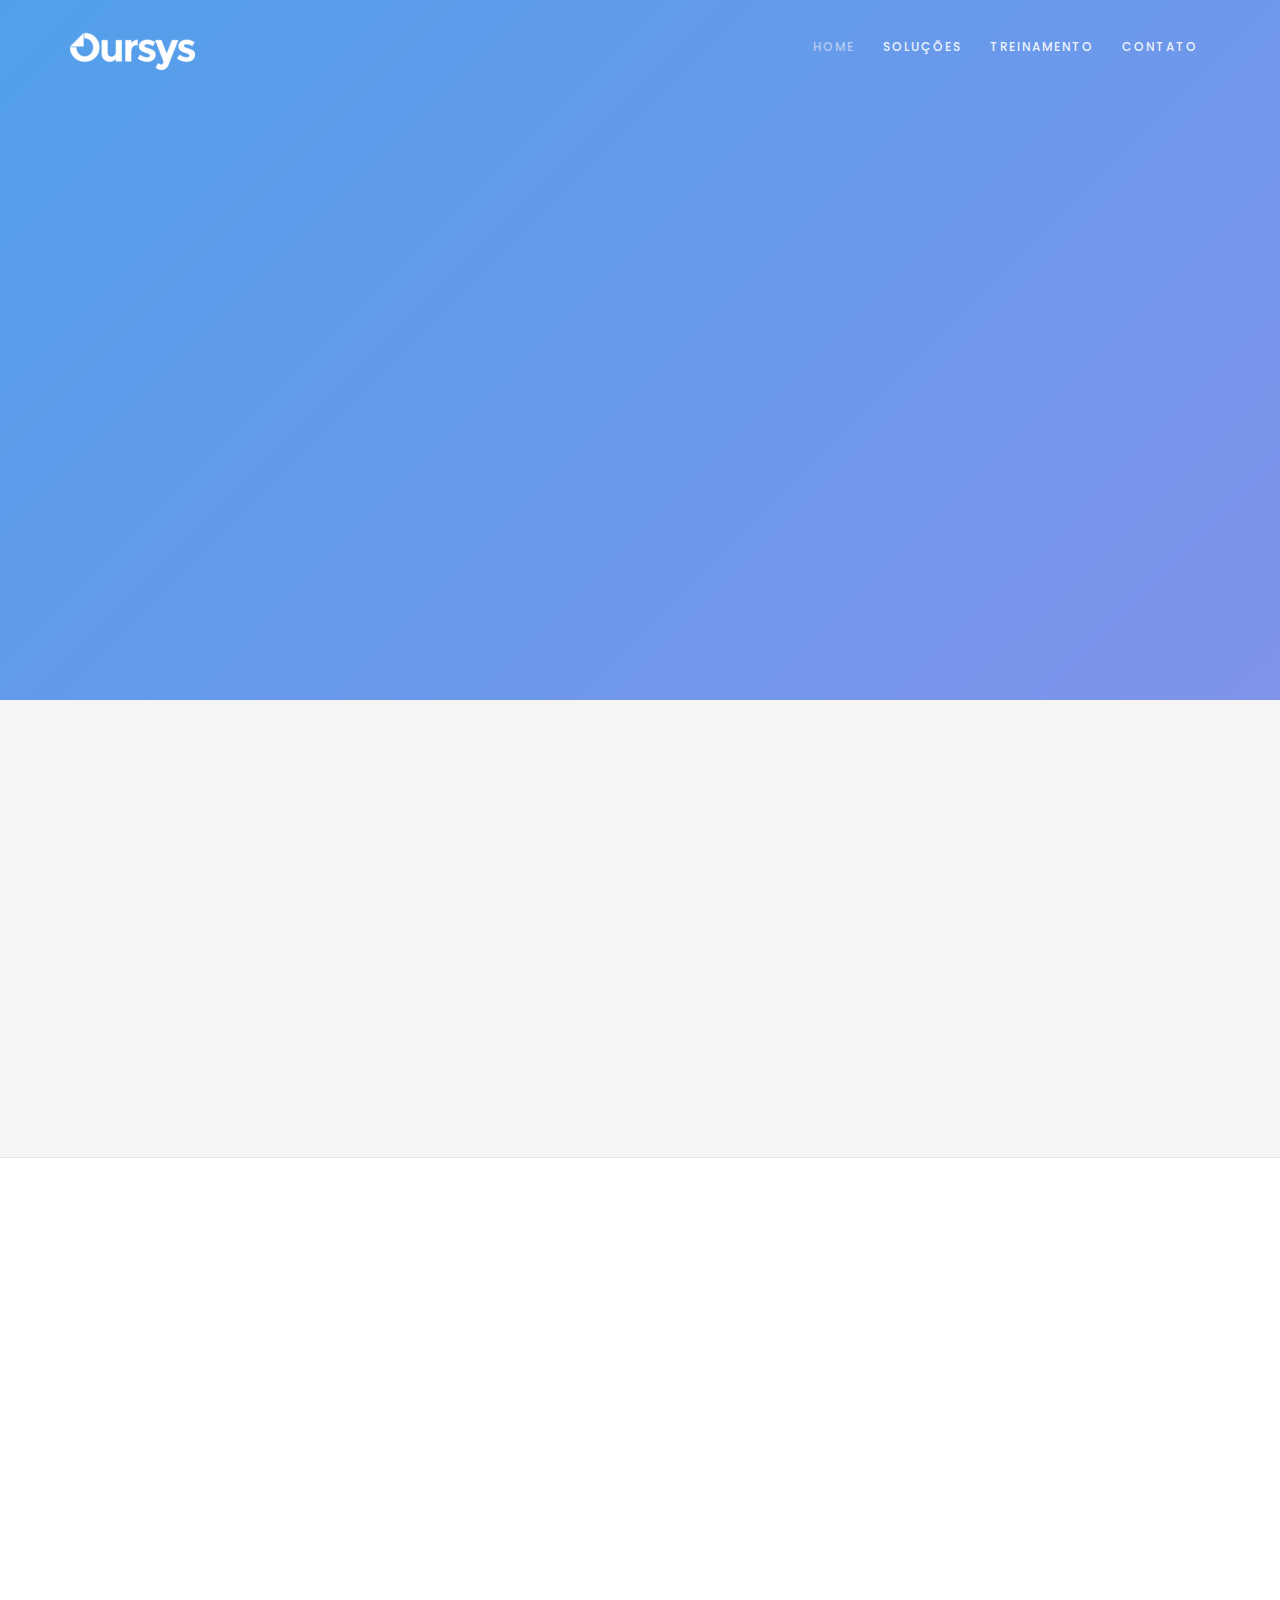
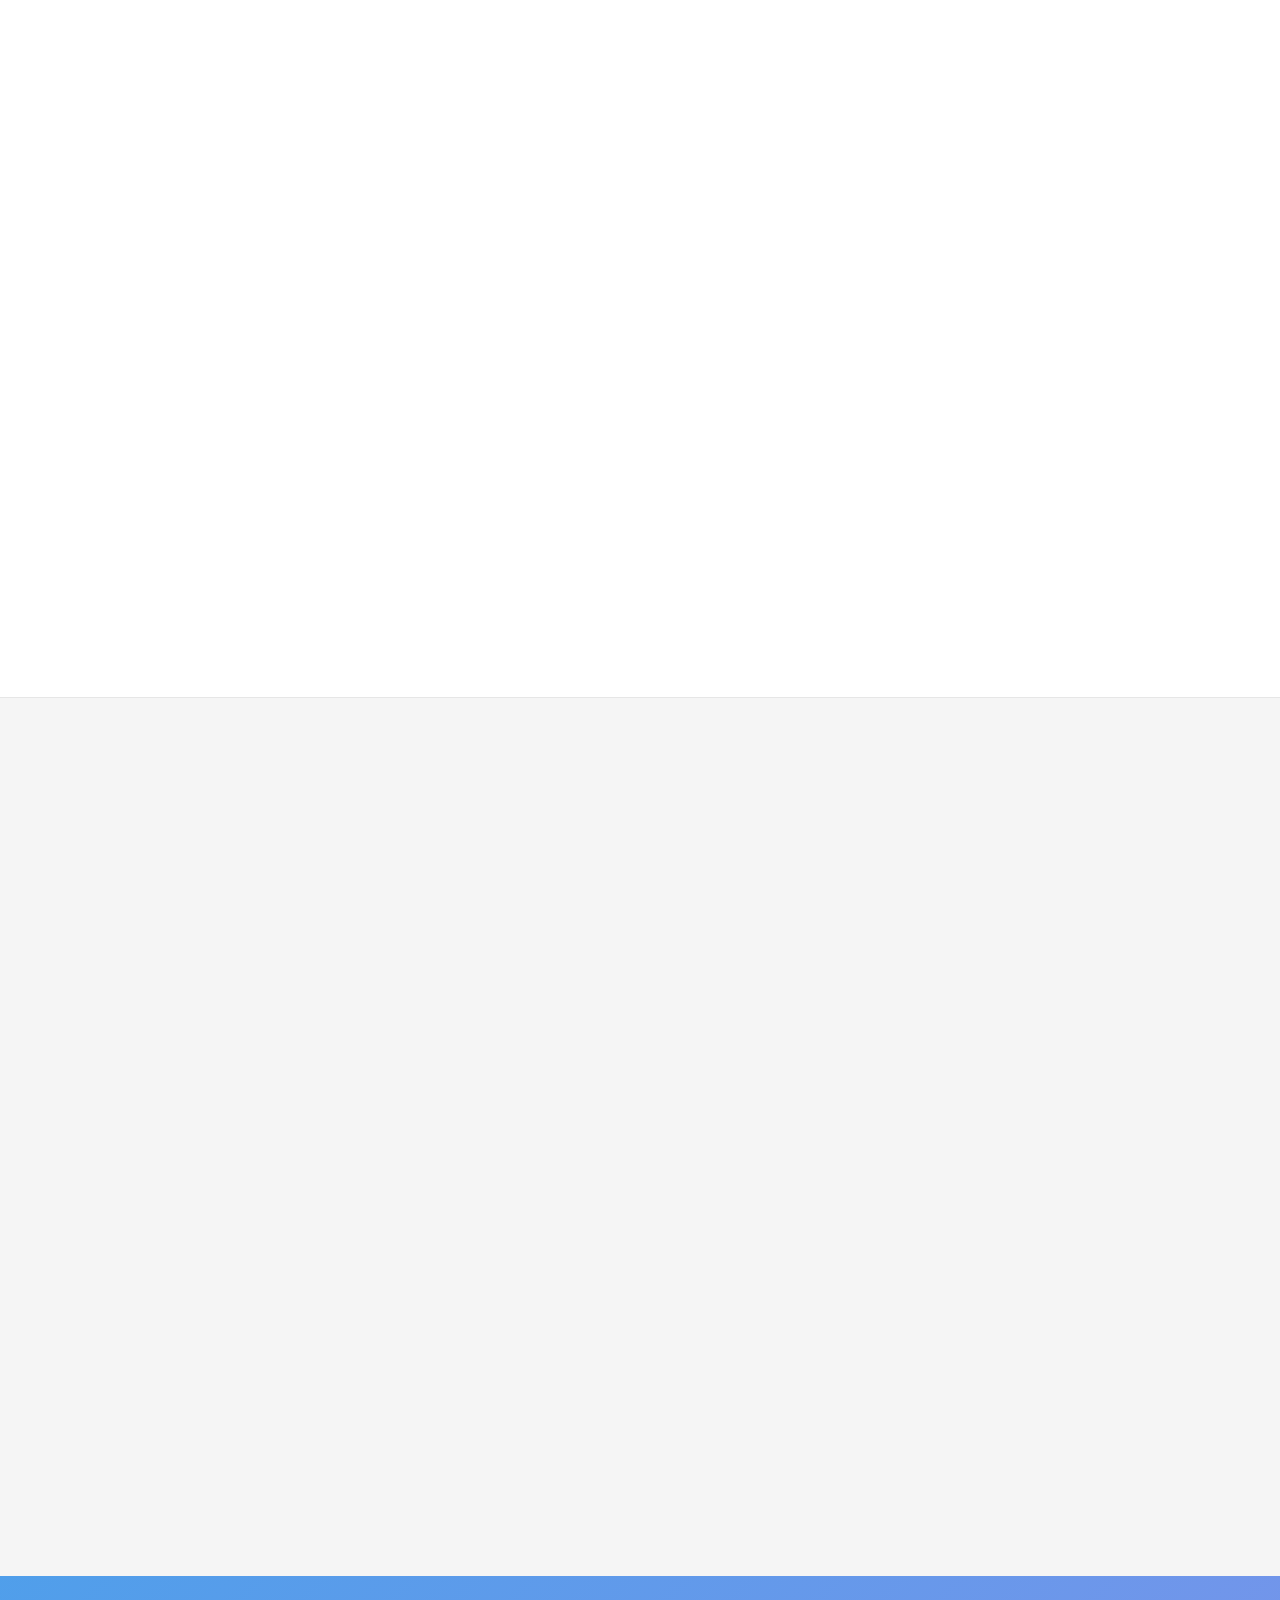
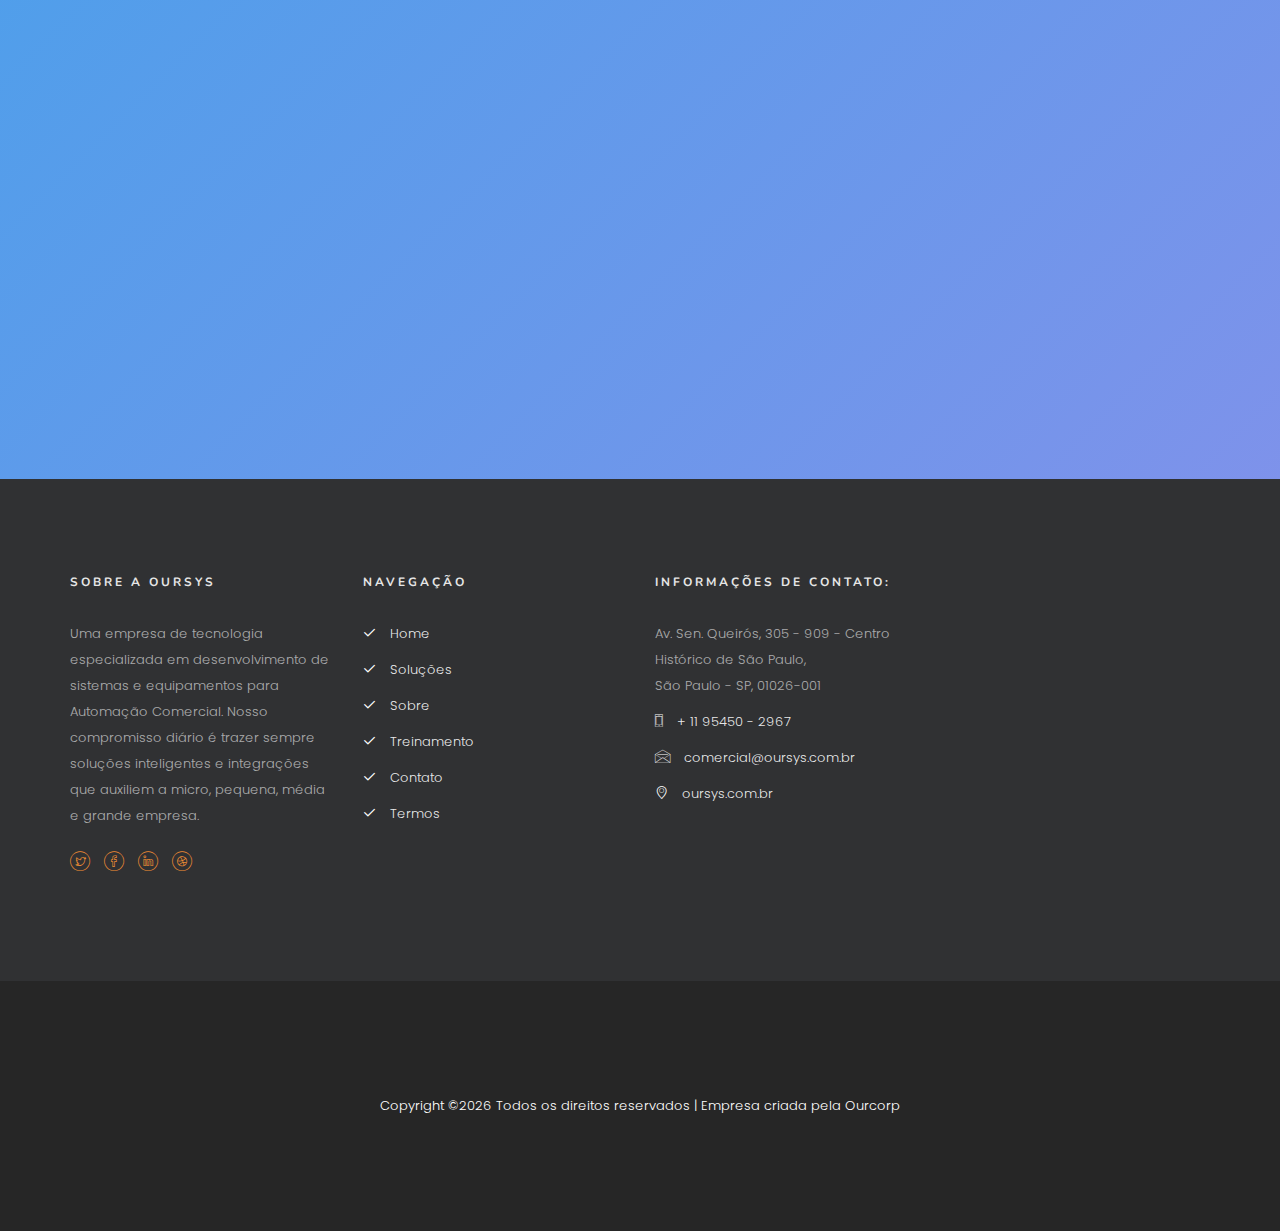
==== index.html @ 345bee79 "First Commit" ====
<!DOCTYPE HTML>
<html>
	<head>
	<meta charset="utf-8">
	<meta http-equiv="X-UA-Compatible" content="IE=edge">
	<title>Oursys - Sistema de Gestão de Empresas e documentos fiscais</title>
	<meta name="viewport" content="width=device-width, initial-scale=1">
	<meta name="description" content="" />
	<meta name="keywords" content="" />
	<meta name="author" content="" />

  <!-- Facebook and Twitter integration -->
	<meta property="og:title" content=""/>
	<meta property="og:image" content=""/>
	<meta property="og:url" content=""/>
	<meta property="og:site_name" content=""/>
	<meta property="og:description" content=""/>
	<meta name="twitter:title" content="" />
	<meta name="twitter:image" content="" />
	<meta name="twitter:url" content="" />
	<meta name="twitter:card" content="" />

	<link href="https://fonts.googleapis.com/css?family=Poppins:300,400,500,600" rel="stylesheet">
	<link href="https://fonts.googleapis.com/css?family=Nunito:200,300,400" rel="stylesheet">
	
	<!-- Animate.css -->
	<link rel="stylesheet" href="css/animate.css">
	<!-- Icomoon Icon Fonts-->
	<link rel="stylesheet" href="css/icomoon.css">
	<!-- Bootstrap  -->
	<link rel="stylesheet" href="css/bootstrap.css">

	<!-- Magnific Popup -->
	<link rel="stylesheet" href="css/magnific-popup.css">

	<!-- Owl Carousel -->
	<link rel="stylesheet" href="css/owl.carousel.min.css">
	<link rel="stylesheet" href="css/owl.theme.default.min.css">

	<!-- Theme style  -->
	<link rel="stylesheet" href="css/style.css">

	<!-- Modernizr JS -->
	<script src="js/modernizr-2.6.2.min.js"></script>
	<!-- FOR IE9 below -->
	<!--[if lt IE 9]>
	<script src="js/respond.min.js"></script>
	<![endif]-->

	</head>
	<body>
		
	<div class="colorlib-loader"></div>

	<div id="page">
		<nav class="colorlib-nav" role="navigation">
			<div class="top-menu">
				<div class="container">
					<div class="row">
						<div class="col-md-2">
							<div id="colorlib-logo"><a href="index.html"><img src="images/Oursys_branco.png" alt=""></a></div>
						</div>
						<div class="col-md-10 text-right menu-1">
							<ul>
								<li class="active"><a href="index.html">Home</a></li>
								<li><a href="solucoes.html">Soluções</a></li>
								<!-- <li><a href="about.html">Sobre</a></li> -->
								<li><a href="treinamento.html">Treinamento</a></li>
								<li><a href="contact.html">Contato</a></li>
							</ul>
						</div>
					</div>
				</div>
			</div>
		</nav>

		<section id="home" class="video-hero" style="height: 700px; background-image: url(images/cover_img_1.jpg);  background-size:cover; background-position: center center;background-attachment:fixed;" data-section="home">
		<div class="overlay"></div>
			<a class="player" data-property="{videoURL:'https://www.youtube.com/watch?v=vqqt5p0q-eU',containment:'#home', showControls:false, autoPlay:true, loop:true, mute:true, startAt:0, opacity:1, quality:'default'}"></a> 
			<div class="display-t text-center">
				<div class="display-tc">
					<div class="container">
						<div class="col-md-12 col-md-offset-0">
							<div class="animate-box">
								<h2>Soluções para gestão comercial e emissão de documentos fiscais</h2>
								<p>Organize seu negócio com um ERP online eficiente e fácil de usar</p>
								<p><a href="" class="btn btn-primary btn-lg btn-custom">Teste Grátis</a></p>
							</div>
						</div>
					</div>
				</div>
			</div>
		</section>

		<div class="colorlib-featured">
			<div class="row animate-box">
				<div class="featured-wrap">
					<div class="owl-carousel">
						<div class="item">
							<div class="col-md-8 col-md-offset-2">
								<div class="featured-entry">
									<img class="img-responsive" src="images/treinamento/tela_inicial.jpg" alt="">
								</div>
							</div>
						</div>
						<div class="item">
							<div class="col-md-8 col-md-offset-2">
								<div class="featured-entry">
									<img class="img-responsive" src="images/treinamento/caixa.JPG" alt="">
								</div>
							</div>
						</div>
						<div class="item">
							<div class="col-md-8 col-md-offset-2">
								<div class="featured-entry">
									<img class="img-responsive" src="images/treinamento/pdv.JPG" alt="">
								</div>
							</div>
						</div>
						<div class="item">
							<div class="col-md-8 col-md-offset-2">
								<div class="featured-entry">
									<img class="img-responsive" src="images/treinamento/nfe.JPG" alt="">
								</div>
							</div>
						</div>
						<div class="item">
							<div class="col-md-8 col-md-offset-2">
								<div class="featured-entry">
									<img class="img-responsive" src="images/treinamento/produtos.JPG" alt="">
								</div>
							</div>
						</div>
						<div class="item">
							<div class="col-md-8 col-md-offset-2">
								<div class="featured-entry">
									<img class="img-responsive" src="images/treinamento/pessoas.JPG" alt="">
								</div>
							</div>
						</div>
					</div>
				</div>
			</div>
		</div>

		<div class="colorlib-services colorlib-bg-white">
			<div class="container">
				<div class="row">
					<div class="col-md-4 text-center animate-box">
						<div class="services">
							<span class="icon">
								<img src="images/icon_nfe.png" width="100" height="100" alt="">
							</span>
							<div class="desc">
								<h3>Emissão de Nota Fiscal</h3>
								<p>O Oursys permite emitir com rapidez e facilidade diversos modelos de notas fiscais eletrônicas, como a Nota Fiscal Eletrônica para produtos (NFe), a Nota Fiscal de Serviço Eletrônica (NFSe) e a Nota Fiscal do Consumidor Eletrônica (NFCe).</p>
							</div>
						</div>
					</div>
					<div class="col-md-4 text-center animate-box">
						<div class="services">
							<span class="icon">
								<img src="images/cash-register.png" width="100" height="100" alt="">
							</span>
							<div class="desc">
								<h3>Frente de Caixa (PDV SAT)</h3>
								<p>Sistema simplificado de PDV que integra suas vendas com faturamento, cobrança e estoque. Emissão ágil de Nota Fiscal de Venda ao Consumidor Eletrônica (NFC-e).Funcionamento com leitor de código de barras e impressoras.</p>
							</div>
						</div>
					</div>
					<div class="col-md-4 text-center animate-box">
						<div class="services">
							<span class="icon">
								<img src="images/money.png" width="100" height="100" alt="">
							</span>
							<div class="desc">
								<h3>Gestão Financeira</h3>
								<p>Acompanhe as movimentações financeiras realizadas no caixa e bancos e organize por categorias de receitas e despesas, conforme for necessário para facilitar o seu acompanhamento.</p>
							</div>
						</div>
					</div>
				</div>
				<div class="row">
					<div class="col-md-4 text-center animate-box">
						<div class="services">
							<span class="icon">
								<img src="images/account.png" width="100" height="100" alt="">
							</span>
							<div class="desc">
								<h3>Cadastros</h3>
								<p>você pode armazenar os dados dos clientes e fornecedores de forma centralizada, em uma plataforma organizada e descomplicada. Assim, você terá muito mais praticidade para futuros contatos com clientes e fornecedores.</p>
							</div>
						</div>
					</div>
					<div class="col-md-4 text-center animate-box">
						<div class="services">
							<span class="icon">
								<img src="images/bill.png" width="100" height="100" alt="">
							</span>
							<div class="desc">
								<h3>Controle de Estoque</h3>
								<p>Contagem de estoque de maneira muito mais prática e rápida, com a visão geral dos produtos que você tem.Alerta de estoque mínimo para você não perder vendas.</p>
							</div>
						</div>
					</div>
					<div class="col-md-4 text-center animate-box">
						<div class="services">
							<span class="icon">
								<img src="images/report.png" width="100" height="100" alt="">
							</span>
							<div class="desc">
								<h3>Relatórios</h3>
								<p>Acompanhe as movimentações financeiras realizadas no caixa e bancos e organize por categorias de receitas e despesas, conforme for necessário para facilitar o seu acompanhamento.</p>
							</div>
						</div>
					</div>
				</div>
			</div>
		</div>


		

		<!-- <div class="colorlib-blog">
			<div class="container">
				<div class="row">
					<div class="col-md-8 col-md-offset-2 text-center colorlib-heading animate-box">
						<h2>Depoimentos</h2>
						<p>Veja oque alguns clientes falam sobre o software.</p>
					</div>
				</div>
				<div class="row">
					<div class="col-md-4 animate-box">
						<article>
							<h2>Building the Mention Sales Application on Unapp</h2>
							<p class="admin"><span>May 12, 2018</span></p>
							<p>Even the all-powerful Pointing has no control about the blind texts it is an almost unorthographic life</p>
							<p class="author-wrap"><a href="#" class="author-img" style="background-image: url(images/person1.jpg);"></a> <a href="#" class="author">by Dave Miller</a></p>
						</article>
					</div>
					<div class="col-md-4 animate-box">
						<article>
							<h2>Building the Mention Sales Application on Unapp</h2>
							<p class="admin"><span>May 12, 2018</span></p>
							<p>Even the all-powerful Pointing has no control about the blind texts it is an almost unorthographic life</p>
							<p class="author-wrap"><a href="#" class="author-img" style="background-image: url(images/person2.jpg);"></a> <a href="#" class="author">by Dave Miller</a></p>
						</article>
					</div>
					<div class="col-md-4 animate-box">
						<article>
							<h2>Building the Mention Sales Application on Unapp</h2>
							<p class="admin"><span>May 12, 2018</span></p>
							<p>Even the all-powerful Pointing has no control about the blind texts it is an almost unorthographic life</p>
							<p class="author-wrap"><a href="#" class="author-img" style="background-image: url(images/person3.jpg);"></a> <a href="#" class="author">by Dave Miller</a></p>
						</article>
					</div>
				</div>
			</div>
		</div> -->

		

		<div class="colorlib-pricing">
			<div class="container">
				<div class="row">
					<div class="col-md-8 col-md-offset-2 text-center colorlib-heading animate-box">
						<h2>Planos e Preços</h2>
						<p>Escolha o plano que melhor se adapta a sua empresa.</p>
					</div>
				</div>
				<div class="row">
					<div class="col-md-3 text-center animate-box">
						<div class="pricing">
							<h2 class="pricing-heading">1 Mês</h2>
							<div class="price"><sup class="currency">R$</sup>100,00<small>por mês</small></div>
							<p>Valor para o Plano de 1 mês com quantidade de usuários ilimitada e todas as funcionalidades do sistema.</p>
							<p><a href="#" class="btn btn-primary">Teste Grátis</a></p>
						</div>
					</div>
					<div class="col-md-3 text-center animate-box">
						<div class="pricing">
							<h2 class="pricing-heading">3 Meses</h2>
							<div  class="price" style="color: #499bea;"><sup class="currency">R$</sup>93,99<small>por mês</small></div>
							<p>Valor para o Plano de 3 meses com quantidade de usuários ilimitada e todas as funcionalidades do sistema.</p>
							<p><a href="#" class="btn btn-primary" style="background-color: #499bea;border-color: #499bea;">Teste Grátis</a></p>
						</div>
					</div>
					<div class="col-md-3 text-center animate-box">
						<div class="pricing">
							<h2 class="pricing-heading">6 Meses</h2>
							<div class="price"><sup class="currency">R$</sup>87,99<small>por mês</small></div>
							<p>Valor para o Plano de 6 meses com quantidade de usuários ilimitada e todas as funcionalidades do sistema..</p>
							<p><a href="#" class="btn btn-primary">Teste Grátis</a></p>
						</div>
					</div>
					<div class="col-md-3 text-center animate-box">
						<div class="pricing">
							<h2 class="pricing-heading">15 Meses</h2>
							<div  class="price" style="color: #499bea;"><sup class="currency">R$</sup>80,00<small>por mês</small></div>
							<p>Valor para o Plano de 15 meses com quantidade de usuários ilimitada e todas as funcionalidades do sistema.</p>
							<p><a href="#" class="btn btn-primary" style="background-color: #499bea;border-color: #499bea;">Teste Grátis</a></p>
						</div>
					</div>
				</div>
			</div>
		</div>
		<div id="colorlib-subscribe" class="colorlib-subscribe" style="background-image: url(images/cover_img_1.jpg);" data-stellar-background-ratio="0.5">
			<div class="overlay"></div>
			<div class="container">
				<div class="row">
					<div class="col-md-10 col-md-offset-1 text-center colorlib-heading animate-box">
						<h2>Quer um plano personalizado?</h2>
						<p>Confira as vantagens de usar o Oursys, envie-nos e-mail que entraremos em contato o mais breve.</p>
					</div>
				</div>
				<div class="row animate-box">
					<div class="col-md-6 col-md-offset-3">
						<div class="row">
							<div class="col-md-12">
							<form class="form-inline qbstp-header-subscribe">
								<div class="col-three-forth">
									<div class="form-group">
										<input type="text" class="form-control" id="email" placeholder="Informe o Seu e-mail">
									</div>
								</div>
								<div class="col-one-third">
									<div class="form-group">
										<button type="submit" class="btn btn-primary">Enviar</button>
									</div>
								</div>
							</form>
							</div>
						</div>
					</div>
				</div>
			</div>
		</div>
		<footer id="colorlib-footer">
			<div class="container">
				<div class="row row-pb-md">
					<div class="col-md-3 colorlib-widget">
						<h4>Sobre a Oursys</h4>
						<p>Uma empresa de tecnologia especializada em desenvolvimento de sistemas e equipamentos para Automação Comercial. Nosso compromisso diário é trazer sempre soluções inteligentes e integrações que auxiliem a micro, pequena, média e grande empresa. 
						</p>
						<p>
							<ul class="colorlib-social-icons">
								<li><a href="#"><i class="icon-twitter"></i></a></li>
								<li><a href="#"><i class="icon-facebook"></i></a></li>
								<li><a href="#"><i class="icon-linkedin"></i></a></li>
								<li><a href="#"><i class="icon-dribbble"></i></a></li>
							</ul>
						</p>
					</div>
					<div class="col-md-3 colorlib-widget">
						<h4>Navegação</h4>
						<p>
							<ul class="colorlib-footer-links">
								<li><a href="index.html"><i class="icon-check"></i> Home</a></li>
								<li><a href="#"><i class="icon-check"></i> Soluções</a></li>
								<li><a href="#"><i class="icon-check"></i> Sobre</a></li>
								<li><a href="#"><i class="icon-check"></i> Treinamento</a></li>
								<li><a href="contact.html"><i class="icon-check"></i> Contato</a></li>
								<li><a href="#"><i class="icon-check"></i> Termos</a></li>
							</ul>
						</p>
					</div>

					

					<div class="col-md-3 colorlib-widget">
						<h4>Informações de Contato:</h4>
						<ul class="colorlib-footer-links">
							<li>Av. Sen. Queirós, 305 - 909 - Centro Histórico de São Paulo, <br> São Paulo - SP, 01026-001</li>
							<li><a href="tel://1234567920"><i class="icon-phone"></i> + 11 95450 - 2967</a></li>
							<li><a href="mailto:info@yoursite.com"><i class="icon-envelope"></i> comercial@oursys.com.br</a></li>
							<li><a href="#"><i class="icon-location4"></i> oursys.com.br</a></li>
						</ul>
					</div>
				</div>
			</div>
			<div class="copy">
				<div class="container">
					<div class="row">
						<div class="col-md-12 text-center">
							<p>
								 <!-- Link back to Colorlib can't be removed. Template is licensed under CC BY 3.0. -->
Copyright &copy;<script>document.write(new Date().getFullYear());</script> Todos os direitos reservados | Empresa criada pela Ourcorp</a>
<!-- Link back to Colorlib can't be removed. Template is licensed under CC BY 3.0. -->
							</p>
						</div>
					</div>
				</div>
			</div>
		</footer>
	</div>

	<div class="gototop js-top">
		<a href="#" class="js-gotop"><i class="icon-arrow-up2"></i></a>
	</div>
	
	<!-- jQuery -->
	<script src="js/jquery.min.js"></script>
	<!-- jQuery Easing -->
	<script src="js/jquery.easing.1.3.js"></script>
	<!-- Bootstrap -->
	<script src="js/bootstrap.min.js"></script>
	<!-- Waypoints -->
	<script src="js/jquery.waypoints.min.js"></script>
	<!-- Stellar Parallax -->
	<script src="js/jquery.stellar.min.js"></script>
	<!-- YTPlayer -->
	<script src="js/jquery.mb.YTPlayer.min.js"></script>
	<!-- Owl carousel -->
	<script src="js/owl.carousel.min.js"></script>
	<!-- Magnific Popup -->
	<script src="js/jquery.magnific-popup.min.js"></script>
	<script src="js/magnific-popup-options.js"></script>
	<!-- Counters -->
	<script src="js/jquery.countTo.js"></script>
	<!-- Main -->
	<script src="js/main.js"></script>

	</body>
</html>
---- css/icomoon.css ----
@font-face {
  font-family: 'icomoon';
  src:  url('fonts/icomoon.eot?5j2n32');
  src:  url('fonts/icomoon.eot?5j2n32#iefix') format('embedded-opentype'),
    url('fonts/icomoon.ttf?5j2n32') format('truetype'),
    url('fonts/icomoon.woff?5j2n32') format('woff'),
    url('fonts/icomoon.svg?5j2n32#icomoon') format('svg');
  font-weight: normal;
  font-style: normal;
}

[class^="icon-"], [class*=" icon-"] {
  /* use !important to prevent issues with browser extensions that change fonts */
  font-family: 'icomoon' !important;
  speak: none;
  font-style: normal;
  font-weight: normal;
  font-variant: normal;
  text-transform: none;
  line-height: 1;

  /* Better Font Rendering =========== */
  -webkit-font-smoothing: antialiased;
  -moz-osx-font-smoothing: grayscale;
}

.icon-eye2:before {
  content: "\e064";
}
.icon-paper-clip:before {
  content: "\e065";
}
.icon-mail5:before {
  content: "\e066";
}
.icon-toggle:before {
  content: "\e067";
}
.icon-layout:before {
  content: "\e068";
}
.icon-link2:before {
  content: "\e069";
}
.icon-bell2:before {
  content: "\e06a";
}
.icon-lock3:before {
  content: "\e06b";
}
.icon-unlock:before {
  content: "\e06c";
}
.icon-ribbon2:before {
  content: "\e06d";
}
.icon-image2:before {
  content: "\e06e";
}
.icon-signal:before {
  content: "\e06f";
}
.icon-target3:before {
  content: "\e070";
}
.icon-clipboard3:before {
  content: "\e071";
}
.icon-clock3:before {
  content: "\e072";
}
.icon-watch:before {
  content: "\e073";
}
.icon-air-play:before {
  content: "\e074";
}
.icon-camera3:before {
  content: "\e075";
}
.icon-video2:before {
  content: "\e076";
}
.icon-disc:before {
  content: "\e077";
}
.icon-printer3:before {
  content: "\e078";
}
.icon-monitor:before {
  content: "\e079";
}
.icon-server:before {
  content: "\e07a";
}
.icon-cog2:before {
  content: "\e07b";
}
.icon-heart3:before {
  content: "\e07c";
}
.icon-paragraph:before {
  content: "\e07d";
}
.icon-align-justify:before {
  content: "\e07e";
}
.icon-align-left:before {
  content: "\e07f";
}
.icon-align-center:before {
  content: "\e080";
}
.icon-align-right:before {
  content: "\e081";
}
.icon-book2:before {
  content: "\e082";
}
.icon-layers2:before {
  content: "\e083";
}
.icon-stack2:before {
  content: "\e084";
}
.icon-stack-2:before {
  content: "\e085";
}
.icon-paper:before {
  content: "\e086";
}
.icon-paper-stack:before {
  content: "\e087";
}
.icon-search3:before {
  content: "\e088";
}
.icon-zoom-in2:before {
  content: "\e089";
}
.icon-zoom-out2:before {
  content: "\e08a";
}
.icon-reply2:before {
  content: "\e08b";
}
.icon-circle-plus:before {
  content: "\e08c";
}
.icon-circle-minus:before {
  content: "\e08d";
}
.icon-circle-check:before {
  content: "\e08e";
}
.icon-circle-cross:before {
  content: "\e08f";
}
.icon-square-plus:before {
  content: "\e090";
}
.icon-square-minus:before {
  content: "\e091";
}
.icon-square-check:before {
  content: "\e092";
}
.icon-square-cross:before {
  content: "\e093";
}
.icon-microphone:before {
  content: "\e094";
}
.icon-record:before {
  content: "\e095";
}
.icon-skip-back:before {
  content: "\e096";
}
.icon-rewind:before {
  content: "\e097";
}
.icon-play4:before {
  content: "\e098";
}
.icon-pause3:before {
  content: "\e099";
}
.icon-stop3:before {
  content: "\e09a";
}
.icon-fast-forward:before {
  content: "\e09b";
}
.icon-skip-forward:before {
  content: "\e09c";
}
.icon-shuffle2:before {
  content: "\e09d";
}
.icon-repeat:before {
  content: "\e09e";
}
.icon-folder2:before {
  content: "\e09f";
}
.icon-umbrella:before {
  content: "\e0a0";
}
.icon-moon:before {
  content: "\e0a1";
}
.icon-thermometer:before {
  content: "\e0a2";
}
.icon-drop:before {
  content: "\e0a3";
}
.icon-sun2:before {
  content: "\e0a4";
}
.icon-cloud3:before {
  content: "\e0a5";
}
.icon-cloud-upload2:before {
  content: "\e0a6";
}
.icon-cloud-download2:before {
  content: "\e0a7";
}
.icon-upload4:before {
  content: "\e0a8";
}
.icon-download4:before {
  content: "\e0a9";
}
.icon-location3:before {
  content: "\e0aa";
}
.icon-location-2:before {
  content: "\e0ab";
}
.icon-map3:before {
  content: "\e0ac";
}
.icon-battery:before {
  content: "\e0ad";
}
.icon-head:before {
  content: "\e0ae";
}
.icon-briefcase3:before {
  content: "\e0af";
}
.icon-speech-bubble:before {
  content: "\e0b0";
}
.icon-anchor2:before {
  content: "\e0b1";
}
.icon-globe2:before {
  content: "\e0b2";
}
.icon-box:before {
  content: "\e0b3";
}
.icon-reload:before {
  content: "\e0b4";
}
.icon-share3:before {
  content: "\e0b5";
}
.icon-marquee:before {
  content: "\e0b6";
}
.icon-marquee-plus:before {
  content: "\e0b7";
}
.icon-marquee-minus:before {
  content: "\e0b8";
}
.icon-tag:before {
  content: "\e0b9";
}
.icon-power2:before {
  content: "\e0ba";
}
.icon-command2:before {
  content: "\e0bb";
}
.icon-alt:before {
  content: "\e0bc";
}
.icon-esc:before {
  content: "\e0bd";
}
.icon-bar-graph:before {
  content: "\e0be";
}
.icon-bar-graph-2:before {
  content: "\e0bf";
}
.icon-pie-graph:before {
  content: "\e0c0";
}
.icon-star:before {
  content: "\e0c1";
}
.icon-arrow-left3:before {
  content: "\e0c2";
}
.icon-arrow-right3:before {
  content: "\e0c3";
}
.icon-arrow-up3:before {
  content: "\e0c4";
}
.icon-arrow-down3:before {
  content: "\e0c5";
}
.icon-volume:before {
  content: "\e0c6";
}
.icon-mute:before {
  content: "\e0c7";
}
.icon-content-right:before {
  content: "\e100";
}
.icon-content-left:before {
  content: "\e101";
}
.icon-grid2:before {
  content: "\e102";
}
.icon-grid-2:before {
  content: "\e103";
}
.icon-columns:before {
  content: "\e104";
}
.icon-loader:before {
  content: "\e105";
}
.icon-bag:before {
  content: "\e106";
}
.icon-ban:before {
  content: "\e107";
}
.icon-flag3:before {
  content: "\e108";
}
.icon-trash:before {
  content: "\e109";
}
.icon-expand2:before {
  content: "\e110";
}
.icon-contract:before {
  content: "\e111";
}
.icon-maximize:before {
  content: "\e112";
}
.icon-minimize:before {
  content: "\e113";
}
.icon-plus2:before {
  content: "\e114";
}
.icon-minus2:before {
  content: "\e115";
}
.icon-check:before {
  content: "\e116";
}
.icon-cross2:before {
  content: "\e117";
}
.icon-move:before {
  content: "\e118";
}
.icon-delete:before {
  content: "\e119";
}
.icon-menu5:before {
  content: "\e120";
}
.icon-archive:before {
  content: "\e121";
}
.icon-inbox:before {
  content: "\e122";
}
.icon-outbox:before {
  content: "\e123";
}
.icon-file:before {
  content: "\e124";
}
.icon-file-add:before {
  content: "\e125";
}
.icon-file-subtract:before {
  content: "\e126";
}
.icon-help:before {
  content: "\e127";
}
.icon-open:before {
  content: "\e128";
}
.icon-ellipsis:before {
  content: "\e129";
}
.icon-heart4:before {
  content: "\e900";
}
.icon-cloud4:before {
  content: "\e901";
}
.icon-star2:before {
  content: "\e902";
}
.icon-tv2:before {
  content: "\e903";
}
.icon-sound:before {
  content: "\e904";
}
.icon-video3:before {
  content: "\e905";
}
.icon-trash2:before {
  content: "\e906";
}
.icon-user2:before {
  content: "\e907";
}
.icon-key3:before {
  content: "\e908";
}
.icon-search4:before {
  content: "\e909";
}
.icon-settings:before {
  content: "\e90a";
}
.icon-camera4:before {
  content: "\e90b";
}
.icon-tag2:before {
  content: "\e90c";
}
.icon-lock4:before {
  content: "\e90d";
}
.icon-bulb:before {
  content: "\e90e";
}
.icon-pen2:before {
  content: "\e90f";
}
.icon-diamond:before {
  content: "\e910";
}
.icon-display2:before {
  content: "\e911";
}
.icon-location4:before {
  content: "\e912";
}
.icon-eye3:before {
  content: "\e913";
}
.icon-bubble3:before {
  content: "\e914";
}
.icon-stack3:before {
  content: "\e915";
}
.icon-cup:before {
  content: "\e916";
}
.icon-phone3:before {
  content: "\e917";
}
.icon-news:before {
  content: "\e918";
}
.icon-mail6:before {
  content: "\e919";
}
.icon-like:before {
  content: "\e91a";
}
.icon-photo:before {
  content: "\e91b";
}
.icon-note:before {
  content: "\e91c";
}
.icon-clock4:before {
  content: "\e91d";
}
.icon-paperplane:before {
  content: "\e91e";
}
.icon-params:before {
  content: "\e91f";
}
.icon-banknote:before {
  content: "\e920";
}
.icon-data:before {
  content: "\e921";
}
.icon-music2:before {
  content: "\e922";
}
.icon-megaphone2:before {
  content: "\e923";
}
.icon-study:before {
  content: "\e924";
}
.icon-lab2:before {
  content: "\e925";
}
.icon-food:before {
  content: "\e926";
}
.icon-t-shirt:before {
  content: "\e927";
}
.icon-fire2:before {
  content: "\e928";
}
.icon-clip:before {
  content: "\e929";
}
.icon-shop:before {
  content: "\e92a";
}
.icon-calendar3:before {
  content: "\e92b";
}
.icon-wallet2:before {
  content: "\e92c";
}
.icon-vynil:before {
  content: "\e92d";
}
.icon-truck2:before {
  content: "\e92e";
}
.icon-world:before {
  content: "\e92f";
}
.icon-mobile:before {
  content: "\e000";
}
.icon-laptop:before {
  content: "\e001";
}
.icon-desktop:before {
  content: "\e002";
}
.icon-tablet:before {
  content: "\e003";
}
.icon-phone:before {
  content: "\e004";
}
.icon-document:before {
  content: "\e005";
}
.icon-documents:before {
  content: "\e006";
}
.icon-search:before {
  content: "\e007";
}
.icon-clipboard:before {
  content: "\e008";
}
.icon-newspaper:before {
  content: "\e009";
}
.icon-notebook:before {
  content: "\e00a";
}
.icon-book-open:before {
  content: "\e00b";
}
.icon-browser:before {
  content: "\e00c";
}
.icon-calendar:before {
  content: "\e00d";
}
.icon-presentation:before {
  content: "\e00e";
}
.icon-picture:before {
  content: "\e00f";
}
.icon-pictures:before {
  content: "\e010";
}
.icon-video:before {
  content: "\e011";
}
.icon-camera:before {
  content: "\e012";
}
.icon-printer:before {
  content: "\e013";
}
.icon-toolbox:before {
  content: "\e014";
}
.icon-briefcase:before {
  content: "\e015";
}
.icon-wallet:before {
  content: "\e016";
}
.icon-gift:before {
  content: "\e017";
}
.icon-bargraph:before {
  content: "\e018";
}
.icon-grid:before {
  content: "\e019";
}
.icon-expand:before {
  content: "\e01a";
}
.icon-focus:before {
  content: "\e01b";
}
.icon-edit:before {
  content: "\e01c";
}
.icon-adjustments:before {
  content: "\e01d";
}
.icon-ribbon:before {
  content: "\e01e";
}
.icon-hourglass:before {
  content: "\e01f";
}
.icon-lock:before {
  content: "\e020";
}
.icon-megaphone:before {
  content: "\e021";
}
.icon-shield:before {
  content: "\e022";
}
.icon-trophy:before {
  content: "\e023";
}
.icon-flag:before {
  content: "\e024";
}
.icon-map:before {
  content: "\e025";
}
.icon-puzzle:before {
  content: "\e026";
}
.icon-basket:before {
  content: "\e027";
}
.icon-envelope:before {
  content: "\e028";
}
.icon-streetsign:before {
  content: "\e029";
}
.icon-telescope:before {
  content: "\e02a";
}
.icon-gears:before {
  content: "\e02b";
}
.icon-key:before {
  content: "\e02c";
}
.icon-paperclip:before {
  content: "\e02d";
}
.icon-attachment:before {
  content: "\e02e";
}
.icon-pricetags:before {
  content: "\e02f";
}
.icon-lightbulb:before {
  content: "\e030";
}
.icon-layers:before {
  content: "\e031";
}
.icon-pencil:before {
  content: "\e032";
}
.icon-tools:before {
  content: "\e033";
}
.icon-tools-2:before {
  content: "\e034";
}
.icon-scissors:before {
  content: "\e035";
}
.icon-paintbrush:before {
  content: "\e036";
}
.icon-magnifying-glass:before {
  content: "\e037";
}
.icon-circle-compass:before {
  content: "\e038";
}
.icon-linegraph:before {
  content: "\e039";
}
.icon-mic:before {
  content: "\e03a";
}
.icon-strategy:before {
  content: "\e03b";
}
.icon-beaker:before {
  content: "\e03c";
}
.icon-caution:before {
  content: "\e03d";
}
.icon-recycle:before {
  content: "\e03e";
}
.icon-anchor:before {
  content: "\e03f";
}
.icon-profile-male:before {
  content: "\e040";
}
.icon-profile-female:before {
  content: "\e041";
}
.icon-bike:before {
  content: "\e042";
}
.icon-wine:before {
  content: "\e043";
}
.icon-hotairballoon:before {
  content: "\e044";
}
.icon-globe:before {
  content: "\e045";
}
.icon-genius:before {
  content: "\e046";
}
.icon-map-pin:before {
  content: "\e047";
}
.icon-dial:before {
  content: "\e048";
}
.icon-chat:before {
  content: "\e049";
}
.icon-heart:before {
  content: "\e04a";
}
.icon-cloud:before {
  content: "\e04b";
}
.icon-upload:before {
  content: "\e04c";
}
.icon-download:before {
  content: "\e04d";
}
.icon-target:before {
  content: "\e04e";
}
.icon-hazardous:before {
  content: "\e04f";
}
.icon-piechart:before {
  content: "\e050";
}
.icon-speedometer:before {
  content: "\e051";
}
.icon-global:before {
  content: "\e052";
}
.icon-compass:before {
  content: "\e053";
}
.icon-lifesaver:before {
  content: "\e054";
}
.icon-clock:before {
  content: "\e055";
}
.icon-aperture:before {
  content: "\e056";
}
.icon-quote:before {
  content: "\e057";
}
.icon-scope:before {
  content: "\e058";
}
.icon-alarmclock:before {
  content: "\e059";
}
.icon-refresh:before {
  content: "\e05a";
}
.icon-happy:before {
  content: "\e05b";
}
.icon-sad:before {
  content: "\e05c";
}
.icon-facebook:before {
  content: "\e05d";
}
.icon-twitter:before {
  content: "\e05e";
}
.icon-googleplus:before {
  content: "\e05f";
}
.icon-rss:before {
  content: "\e060";
}
.icon-tumblr:before {
  content: "\e061";
}
.icon-linkedin:before {
  content: "\e062";
}
.icon-dribbble:before {
  content: "\e063";
}
.icon-home:before {
  content: "\e930";
}
.icon-home2:before {
  content: "\e931";
}
.icon-home3:before {
  content: "\e932";
}
.icon-office:before {
  content: "\e933";
}
.icon-newspaper2:before {
  content: "\e934";
}
.icon-pencil2:before {
  content: "\e935";
}
.icon-pencil22:before {
  content: "\e936";
}
.icon-quill:before {
  content: "\e937";
}
.icon-pen:before {
  content: "\e938";
}
.icon-blog:before {
  content: "\e939";
}
.icon-eyedropper:before {
  content: "\e93a";
}
.icon-droplet:before {
  content: "\e93b";
}
.icon-paint-format:before {
  content: "\e93c";
}
.icon-image:before {
  content: "\e93d";
}
.icon-images:before {
  content: "\e93e";
}
.icon-camera2:before {
  content: "\e93f";
}
.icon-headphones:before {
  content: "\e940";
}
.icon-music:before {
  content: "\e941";
}
.icon-play:before {
  content: "\e942";
}
.icon-film:before {
  content: "\e943";
}
.icon-video-camera:before {
  content: "\e944";
}
.icon-dice:before {
  content: "\e945";
}
.icon-pacman:before {
  content: "\e946";
}
.icon-spades:before {
  content: "\e947";
}
.icon-clubs:before {
  content: "\e948";
}
.icon-diamonds:before {
  content: "\e949";
}
.icon-bullhorn:before {
  content: "\e94a";
}
.icon-connection:before {
  content: "\e94b";
}
.icon-podcast:before {
  content: "\e94c";
}
.icon-feed:before {
  content: "\e94d";
}
.icon-mic2:before {
  content: "\e94e";
}
.icon-book:before {
  content: "\e94f";
}
.icon-books:before {
  content: "\e950";
}
.icon-library:before {
  content: "\e951";
}
.icon-file-text:before {
  content: "\e952";
}
.icon-profile:before {
  content: "\e953";
}
.icon-file-empty:before {
  content: "\e954";
}
.icon-files-empty:before {
  content: "\e955";
}
.icon-file-text2:before {
  content: "\e956";
}
.icon-file-picture:before {
  content: "\e957";
}
.icon-file-music:before {
  content: "\e958";
}
.icon-file-play:before {
  content: "\e959";
}
.icon-file-video:before {
  content: "\e95a";
}
.icon-file-zip:before {
  content: "\e95b";
}
.icon-copy:before {
  content: "\e95c";
}
.icon-paste:before {
  content: "\e95d";
}
.icon-stack:before {
  content: "\e95e";
}
.icon-folder:before {
  content: "\e95f";
}
.icon-folder-open:before {
  content: "\e960";
}
.icon-folder-plus:before {
  content: "\e961";
}
.icon-folder-minus:before {
  content: "\e962";
}
.icon-folder-download:before {
  content: "\e963";
}
.icon-folder-upload:before {
  content: "\e964";
}
.icon-price-tag:before {
  content: "\e965";
}
.icon-price-tags:before {
  content: "\e966";
}
.icon-barcode:before {
  content: "\e967";
}
.icon-qrcode:before {
  content: "\e968";
}
.icon-ticket:before {
  content: "\e969";
}
.icon-cart:before {
  content: "\e96a";
}
.icon-coin-dollar:before {
  content: "\e96b";
}
.icon-coin-euro:before {
  content: "\e96c";
}
.icon-coin-pound:before {
  content: "\e96d";
}
.icon-coin-yen:before {
  content: "\e96e";
}
.icon-credit-card:before {
  content: "\e96f";
}
.icon-calculator:before {
  content: "\e970";
}
.icon-lifebuoy:before {
  content: "\e971";
}
.icon-phone2:before {
  content: "\e972";
}
.icon-phone-hang-up:before {
  content: "\e973";
}
.icon-address-book:before {
  content: "\e974";
}
.icon-envelop:before {
  content: "\e975";
}
.icon-pushpin:before {
  content: "\e976";
}
.icon-location:before {
  content: "\e977";
}
.icon-location2:before {
  content: "\e978";
}
.icon-compass2:before {
  content: "\e979";
}
.icon-compass22:before {
  content: "\e97a";
}
.icon-map2:before {
  content: "\e97b";
}
.icon-map22:before {
  content: "\e97c";
}
.icon-history:before {
  content: "\e97d";
}
.icon-clock2:before {
  content: "\e97e";
}
.icon-clock22:before {
  content: "\e97f";
}
.icon-alarm:before {
  content: "\e980";
}
.icon-bell:before {
  content: "\e981";
}
.icon-stopwatch:before {
  content: "\e982";
}
.icon-calendar2:before {
  content: "\e983";
}
.icon-printer2:before {
  content: "\e984";
}
.icon-keyboard:before {
  content: "\e985";
}
.icon-display:before {
  content: "\e986";
}
.icon-laptop2:before {
  content: "\e987";
}
.icon-mobile2:before {
  content: "\e988";
}
.icon-mobile22:before {
  content: "\e989";
}
.icon-tablet2:before {
  content: "\e98a";
}
.icon-tv:before {
  content: "\e98b";
}
.icon-drawer:before {
  content: "\e98c";
}
.icon-drawer2:before {
  content: "\e98d";
}
.icon-box-add:before {
  content: "\e98e";
}
.icon-box-remove:before {
  content: "\e98f";
}
.icon-download3:before {
  content: "\e990";
}
.icon-upload2:before {
  content: "\e991";
}
.icon-floppy-disk:before {
  content: "\e992";
}
.icon-drive:before {
  content: "\e993";
}
.icon-database:before {
  content: "\e994";
}
.icon-undo:before {
  content: "\e995";
}
.icon-redo:before {
  content: "\e996";
}
.icon-undo2:before {
  content: "\e997";
}
.icon-redo2:before {
  content: "\e998";
}
.icon-forward:before {
  content: "\e999";
}
.icon-reply:before {
  content: "\e99a";
}
.icon-bubble:before {
  content: "\e99b";
}
.icon-bubbles:before {
  content: "\e99c";
}
.icon-bubbles2:before {
  content: "\e99d";
}
.icon-bubble2:before {
  content: "\e99e";
}
.icon-bubbles3:before {
  content: "\e99f";
}
.icon-bubbles4:before {
  content: "\e9a0";
}
.icon-user:before {
  content: "\e9a1";
}
.icon-users:before {
  content: "\e9a2";
}
.icon-user-plus:before {
  content: "\e9a3";
}
.icon-user-minus:before {
  content: "\e9a4";
}
.icon-user-check:before {
  content: "\e9a5";
}
.icon-user-tie:before {
  content: "\e9a6";
}
.icon-quotes-left:before {
  content: "\e9a7";
}
.icon-quotes-right:before {
  content: "\e9a8";
}
.icon-hour-glass:before {
  content: "\e9a9";
}
.icon-spinner:before {
  content: "\e9aa";
}
.icon-spinner2:before {
  content: "\e9ab";
}
.icon-spinner3:before {
  content: "\e9ac";
}
.icon-spinner4:before {
  content: "\e9ad";
}
.icon-spinner5:before {
  content: "\e9ae";
}
.icon-spinner6:before {
  content: "\e9af";
}
.icon-spinner7:before {
  content: "\e9b0";
}
.icon-spinner8:before {
  content: "\e9b1";
}
.icon-spinner9:before {
  content: "\e9b2";
}
.icon-spinner10:before {
  content: "\e9b3";
}
.icon-spinner11:before {
  content: "\e9b4";
}
.icon-binoculars:before {
  content: "\e9b5";
}
.icon-search2:before {
  content: "\e9b6";
}
.icon-zoom-in:before {
  content: "\e9b7";
}
.icon-zoom-out:before {
  content: "\e9b8";
}
.icon-enlarge:before {
  content: "\e9b9";
}
.icon-shrink:before {
  content: "\e9ba";
}
.icon-enlarge2:before {
  content: "\e9bb";
}
.icon-shrink2:before {
  content: "\e9bc";
}
.icon-key2:before {
  content: "\e9bd";
}
.icon-key22:before {
  content: "\e9be";
}
.icon-lock2:before {
  content: "\e9bf";
}
.icon-unlocked:before {
  content: "\e9c0";
}
.icon-wrench:before {
  content: "\e9c1";
}
.icon-equalizer:before {
  content: "\e9c2";
}
.icon-equalizer2:before {
  content: "\e9c3";
}
.icon-cog:before {
  content: "\e9c4";
}
.icon-cogs:before {
  content: "\e9c5";
}
.icon-hammer:before {
  content: "\e9c6";
}
.icon-magic-wand:before {
  content: "\e9c7";
}
.icon-aid-kit:before {
  content: "\e9c8";
}
.icon-bug:before {
  content: "\e9c9";
}
.icon-pie-chart:before {
  content: "\e9ca";
}
.icon-stats-dots:before {
  content: "\e9cb";
}
.icon-stats-bars:before {
  content: "\e9cc";
}
.icon-stats-bars2:before {
  content: "\e9cd";
}
.icon-trophy2:before {
  content: "\e9ce";
}
.icon-gift2:before {
  content: "\e9cf";
}
.icon-glass:before {
  content: "\e9d0";
}
.icon-glass2:before {
  content: "\e9d1";
}
.icon-mug:before {
  content: "\e9d2";
}
.icon-spoon-knife:before {
  content: "\e9d3";
}
.icon-leaf:before {
  content: "\e9d4";
}
.icon-rocket:before {
  content: "\e9d5";
}
.icon-meter:before {
  content: "\e9d6";
}
.icon-meter2:before {
  content: "\e9d7";
}
.icon-hammer2:before {
  content: "\e9d8";
}
.icon-fire:before {
  content: "\e9d9";
}
.icon-lab:before {
  content: "\e9da";
}
.icon-magnet:before {
  content: "\e9db";
}
.icon-bin:before {
  content: "\e9dc";
}
.icon-bin2:before {
  content: "\e9dd";
}
.icon-briefcase2:before {
  content: "\e9de";
}
.icon-airplane:before {
  content: "\e9df";
}
.icon-truck:before {
  content: "\e9e0";
}
.icon-road:before {
  content: "\e9e1";
}
.icon-accessibility:before {
  content: "\e9e2";
}
.icon-target2:before {
  content: "\e9e3";
}
.icon-shield2:before {
  content: "\e9e4";
}
.icon-power:before {
  content: "\e9e5";
}
.icon-switch:before {
  content: "\e9e6";
}
.icon-power-cord:before {
  content: "\e9e7";
}
.icon-clipboard2:before {
  content: "\e9e8";
}
.icon-list-numbered:before {
  content: "\e9e9";
}
.icon-list:before {
  content: "\e9ea";
}
.icon-list2:before {
  content: "\e9eb";
}
.icon-tree:before {
  content: "\e9ec";
}
.icon-menu:before {
  content: "\e9ed";
}
.icon-menu2:before {
  content: "\e9ee";
}
.icon-menu3:before {
  content: "\e9ef";
}
.icon-menu4:before {
  content: "\e9f0";
}
.icon-cloud2:before {
  content: "\e9f1";
}
.icon-cloud-download:before {
  content: "\e9f2";
}
.icon-cloud-upload:before {
  content: "\e9f3";
}
.icon-cloud-check:before {
  content: "\e9f4";
}
.icon-download2:before {
  content: "\e9f5";
}
.icon-upload22:before {
  content: "\e9f6";
}
.icon-download32:before {
  content: "\e9f7";
}
.icon-upload3:before {
  content: "\e9f8";
}
.icon-sphere:before {
  content: "\e9f9";
}
.icon-earth:before {
  content: "\e9fa";
}
.icon-link:before {
  content: "\e9fb";
}
.icon-flag2:before {
  content: "\e9fc";
}
.icon-attachment2:before {
  content: "\e9fd";
}
.icon-eye:before {
  content: "\e9fe";
}
.icon-eye-plus:before {
  content: "\e9ff";
}
.icon-eye-minus:before {
  content: "\ea00";
}
.icon-eye-blocked:before {
  content: "\ea01";
}
.icon-bookmark:before {
  content: "\ea02";
}
.icon-bookmarks:before {
  content: "\ea03";
}
.icon-sun:before {
  content: "\ea04";
}
.icon-contrast:before {
  content: "\ea05";
}
.icon-brightness-contrast:before {
  content: "\ea06";
}
.icon-star-empty:before {
  content: "\ea07";
}
.icon-star-half:before {
  content: "\ea08";
}
.icon-star-full:before {
  content: "\ea09";
}
.icon-heart2:before {
  content: "\ea0a";
}
.icon-heart-broken:before {
  content: "\ea0b";
}
.icon-man:before {
  content: "\ea0c";
}
.icon-woman:before {
  content: "\ea0d";
}
.icon-man-woman:before {
  content: "\ea0e";
}
.icon-happy3:before {
  content: "\ea0f";
}
.icon-happy2:before {
  content: "\ea10";
}
.icon-smile:before {
  content: "\ea11";
}
.icon-smile2:before {
  content: "\ea12";
}
.icon-tongue:before {
  content: "\ea13";
}
.icon-tongue2:before {
  content: "\ea14";
}
.icon-sad2:before {
  content: "\ea15";
}
.icon-sad22:before {
  content: "\ea16";
}
.icon-wink:before {
  content: "\ea17";
}
.icon-wink2:before {
  content: "\ea18";
}
.icon-grin:before {
  content: "\ea19";
}
.icon-grin2:before {
  content: "\ea1a";
}
.icon-cool:before {
  content: "\ea1b";
}
.icon-cool2:before {
  content: "\ea1c";
}
.icon-angry:before {
  content: "\ea1d";
}
.icon-angry2:before {
  content: "\ea1e";
}
.icon-evil:before {
  content: "\ea1f";
}
.icon-evil2:before {
  content: "\ea20";
}
.icon-shocked:before {
  content: "\ea21";
}
.icon-shocked2:before {
  content: "\ea22";
}
.icon-baffled:before {
  content: "\ea23";
}
.icon-baffled2:before {
  content: "\ea24";
}
.icon-confused:before {
  content: "\ea25";
}
.icon-confused2:before {
  content: "\ea26";
}
.icon-neutral:before {
  content: "\ea27";
}
.icon-neutral2:before {
  content: "\ea28";
}
.icon-hipster:before {
  content: "\ea29";
}
.icon-hipster2:before {
  content: "\ea2a";
}
.icon-wondering:before {
  content: "\ea2b";
}
.icon-wondering2:before {
  content: "\ea2c";
}
.icon-sleepy:before {
  content: "\ea2d";
}
.icon-sleepy2:before {
  content: "\ea2e";
}
.icon-frustrated:before {
  content: "\ea2f";
}
.icon-frustrated2:before {
  content: "\ea30";
}
.icon-crying:before {
  content: "\ea31";
}
.icon-crying2:before {
  content: "\ea32";
}
.icon-point-up:before {
  content: "\ea33";
}
.icon-point-right:before {
  content: "\ea34";
}
.icon-point-down:before {
  content: "\ea35";
}
.icon-point-left:before {
  content: "\ea36";
}
.icon-warning:before {
  content: "\ea37";
}
.icon-notification:before {
  content: "\ea38";
}
.icon-question:before {
  content: "\ea39";
}
.icon-plus:before {
  content: "\ea3a";
}
.icon-minus:before {
  content: "\ea3b";
}
.icon-info:before {
  content: "\ea3c";
}
.icon-cancel-circle:before {
  content: "\ea3d";
}
.icon-blocked:before {
  content: "\ea3e";
}
.icon-cross:before {
  content: "\ea3f";
}
.icon-checkmark:before {
  content: "\ea40";
}
.icon-checkmark2:before {
  content: "\ea41";
}
.icon-spell-check:before {
  content: "\ea42";
}
.icon-enter:before {
  content: "\ea43";
}
.icon-exit:before {
  content: "\ea44";
}
.icon-play2:before {
  content: "\ea45";
}
.icon-pause:before {
  content: "\ea46";
}
.icon-stop:before {
  content: "\ea47";
}
.icon-previous:before {
  content: "\ea48";
}
.icon-next:before {
  content: "\ea49";
}
.icon-backward:before {
  content: "\ea4a";
}
.icon-forward2:before {
  content: "\ea4b";
}
.icon-play3:before {
  content: "\ea4c";
}
.icon-pause2:before {
  content: "\ea4d";
}
.icon-stop2:before {
  content: "\ea4e";
}
.icon-backward2:before {
  content: "\ea4f";
}
.icon-forward3:before {
  content: "\ea50";
}
.icon-first:before {
  content: "\ea51";
}
.icon-last:before {
  content: "\ea52";
}
.icon-previous2:before {
  content: "\ea53";
}
.icon-next2:before {
  content: "\ea54";
}
.icon-eject:before {
  content: "\ea55";
}
.icon-volume-high:before {
  content: "\ea56";
}
.icon-volume-medium:before {
  content: "\ea57";
}
.icon-volume-low:before {
  content: "\ea58";
}
.icon-volume-mute:before {
  content: "\ea59";
}
.icon-volume-mute2:before {
  content: "\ea5a";
}
.icon-volume-increase:before {
  content: "\ea5b";
}
.icon-volume-decrease:before {
  content: "\ea5c";
}
.icon-loop:before {
  content: "\ea5d";
}
.icon-loop2:before {
  content: "\ea5e";
}
.icon-infinite:before {
  content: "\ea5f";
}
.icon-shuffle:before {
  content: "\ea60";
}
.icon-arrow-up-left:before {
  content: "\ea61";
}
.icon-arrow-up:before {
  content: "\ea62";
}
.icon-arrow-up-right:before {
  content: "\ea63";
}
.icon-arrow-right:before {
  content: "\ea64";
}
.icon-arrow-down-right:before {
  content: "\ea65";
}
.icon-arrow-down:before {
  content: "\ea66";
}
.icon-arrow-down-left:before {
  content: "\ea67";
}
.icon-arrow-left:before {
  content: "\ea68";
}
.icon-arrow-up-left2:before {
  content: "\ea69";
}
.icon-arrow-up2:before {
  content: "\ea6a";
}
.icon-arrow-up-right2:before {
  content: "\ea6b";
}
.icon-arrow-right2:before {
  content: "\ea6c";
}
.icon-arrow-down-right2:before {
  content: "\ea6d";
}
.icon-arrow-down2:before {
  content: "\ea6e";
}
.icon-arrow-down-left2:before {
  content: "\ea6f";
}
.icon-arrow-left2:before {
  content: "\ea70";
}
.icon-circle-up:before {
  content: "\ea71";
}
.icon-circle-right:before {
  content: "\ea72";
}
.icon-circle-down:before {
  content: "\ea73";
}
.icon-circle-left:before {
  content: "\ea74";
}
.icon-tab:before {
  content: "\ea75";
}
.icon-move-up:before {
  content: "\ea76";
}
.icon-move-down:before {
  content: "\ea77";
}
.icon-sort-alpha-asc:before {
  content: "\ea78";
}
.icon-sort-alpha-desc:before {
  content: "\ea79";
}
.icon-sort-numeric-asc:before {
  content: "\ea7a";
}
.icon-sort-numberic-desc:before {
  content: "\ea7b";
}
.icon-sort-amount-asc:before {
  content: "\ea7c";
}
.icon-sort-amount-desc:before {
  content: "\ea7d";
}
.icon-command:before {
  content: "\ea7e";
}
.icon-shift:before {
  content: "\ea7f";
}
.icon-ctrl:before {
  content: "\ea80";
}
.icon-opt:before {
  content: "\ea81";
}
.icon-checkbox-checked:before {
  content: "\ea82";
}
.icon-checkbox-unchecked:before {
  content: "\ea83";
}
.icon-radio-checked:before {
  content: "\ea84";
}
.icon-radio-checked2:before {
  content: "\ea85";
}
.icon-radio-unchecked:before {
  content: "\ea86";
}
.icon-crop:before {
  content: "\ea87";
}
.icon-make-group:before {
  content: "\ea88";
}
.icon-ungroup:before {
  content: "\ea89";
}
.icon-scissors2:before {
  content: "\ea8a";
}
.icon-filter:before {
  content: "\ea8b";
}
.icon-font:before {
  content: "\ea8c";
}
.icon-ligature:before {
  content: "\ea8d";
}
.icon-ligature2:before {
  content: "\ea8e";
}
.icon-text-height:before {
  content: "\ea8f";
}
.icon-text-width:before {
  content: "\ea90";
}
.icon-font-size:before {
  content: "\ea91";
}
.icon-bold:before {
  content: "\ea92";
}
.icon-underline:before {
  content: "\ea93";
}
.icon-italic:before {
  content: "\ea94";
}
.icon-strikethrough:before {
  content: "\ea95";
}
.icon-omega:before {
  content: "\ea96";
}
.icon-sigma:before {
  content: "\ea97";
}
.icon-page-break:before {
  content: "\ea98";
}
.icon-superscript:before {
  content: "\ea99";
}
.icon-subscript:before {
  content: "\ea9a";
}
.icon-superscript2:before {
  content: "\ea9b";
}
.icon-subscript2:before {
  content: "\ea9c";
}
.icon-text-color:before {
  content: "\ea9d";
}
.icon-pagebreak:before {
  content: "\ea9e";
}
.icon-clear-formatting:before {
  content: "\ea9f";
}
.icon-table:before {
  content: "\eaa0";
}
.icon-table2:before {
  content: "\eaa1";
}
.icon-insert-template:before {
  content: "\eaa2";
}
.icon-pilcrow:before {
  content: "\eaa3";
}
.icon-ltr:before {
  content: "\eaa4";
}
.icon-rtl:before {
  content: "\eaa5";
}
.icon-section:before {
  content: "\eaa6";
}
.icon-paragraph-left:before {
  content: "\eaa7";
}
.icon-paragraph-center:before {
  content: "\eaa8";
}
.icon-paragraph-right:before {
  content: "\eaa9";
}
.icon-paragraph-justify:before {
  content: "\eaaa";
}
.icon-indent-increase:before {
  content: "\eaab";
}
.icon-indent-decrease:before {
  content: "\eaac";
}
.icon-share:before {
  content: "\eaad";
}
.icon-new-tab:before {
  content: "\eaae";
}
.icon-embed:before {
  content: "\eaaf";
}
.icon-embed2:before {
  content: "\eab0";
}
.icon-terminal:before {
  content: "\eab1";
}
.icon-share2:before {
  content: "\eab2";
}
.icon-mail:before {
  content: "\eab3";
}
.icon-mail2:before {
  content: "\eab4";
}
.icon-mail3:before {
  content: "\eab5";
}
.icon-mail4:before {
  content: "\eab6";
}
.icon-amazon:before {
  content: "\eab7";
}
.icon-google:before {
  content: "\eab8";
}
.icon-google2:before {
  content: "\eab9";
}
.icon-google3:before {
  content: "\eaba";
}
.icon-google-plus:before {
  content: "\eabb";
}
.icon-google-plus2:before {
  content: "\eabc";
}
.icon-google-plus3:before {
  content: "\eabd";
}
.icon-hangouts:before {
  content: "\eabe";
}
.icon-google-drive:before {
  content: "\eabf";
}
.icon-facebook2:before {
  content: "\eac0";
}
.icon-facebook22:before {
  content: "\eac1";
}
.icon-instagram:before {
  content: "\eac2";
}
.icon-whatsapp:before {
  content: "\eac3";
}
.icon-spotify:before {
  content: "\eac4";
}
.icon-telegram:before {
  content: "\eac5";
}
.icon-twitter2:before {
  content: "\eac6";
}
.icon-vine:before {
  content: "\eac7";
}
.icon-vk:before {
  content: "\eac8";
}
.icon-renren:before {
  content: "\eac9";
}
.icon-sina-weibo:before {
  content: "\eaca";
}
.icon-rss2:before {
  content: "\eacb";
}
.icon-rss22:before {
  content: "\eacc";
}
.icon-youtube:before {
  content: "\eacd";
}
.icon-youtube2:before {
  content: "\eace";
}
.icon-twitch:before {
  content: "\eacf";
}
.icon-vimeo:before {
  content: "\ead0";
}
.icon-vimeo2:before {
  content: "\ead1";
}
.icon-lanyrd:before {
  content: "\ead2";
}
.icon-flickr:before {
  content: "\ead3";
}
.icon-flickr2:before {
  content: "\ead4";
}
.icon-flickr3:before {
  content: "\ead5";
}
.icon-flickr4:before {
  content: "\ead6";
}
.icon-dribbble2:before {
  content: "\ead7";
}
.icon-behance:before {
  content: "\ead8";
}
.icon-behance2:before {
  content: "\ead9";
}
.icon-deviantart:before {
  content: "\eada";
}
.icon-500px:before {
  content: "\eadb";
}
.icon-steam:before {
  content: "\eadc";
}
.icon-steam2:before {
  content: "\eadd";
}
.icon-dropbox:before {
  content: "\eade";
}
.icon-onedrive:before {
  content: "\eadf";
}
.icon-github:before {
  content: "\eae0";
}
.icon-npm:before {
  content: "\eae1";
}
.icon-basecamp:before {
  content: "\eae2";
}
.icon-trello:before {
  content: "\eae3";
}
.icon-wordpress:before {
  content: "\eae4";
}
.icon-joomla:before {
  content: "\eae5";
}
.icon-ello:before {
  content: "\eae6";
}
.icon-blogger:before {
  content: "\eae7";
}
.icon-blogger2:before {
  content: "\eae8";
}
.icon-tumblr2:before {
  content: "\eae9";
}
.icon-tumblr22:before {
  content: "\eaea";
}
.icon-yahoo:before {
  content: "\eaeb";
}
.icon-yahoo2:before {
  content: "\eaec";
}
.icon-tux:before {
  content: "\eaed";
}
.icon-appleinc:before {
  content: "\eaee";
}
.icon-finder:before {
  content: "\eaef";
}
.icon-android:before {
  content: "\eaf0";
}
.icon-windows:before {
  content: "\eaf1";
}
.icon-windows8:before {
  content: "\eaf2";
}
.icon-soundcloud:before {
  content: "\eaf3";
}
.icon-soundcloud2:before {
  content: "\eaf4";
}
.icon-skype:before {
  content: "\eaf5";
}
.icon-reddit:before {
  content: "\eaf6";
}
.icon-hackernews:before {
  content: "\eaf7";
}
.icon-wikipedia:before {
  content: "\eaf8";
}
.icon-linkedin2:before {
  content: "\eaf9";
}
.icon-linkedin22:before {
  content: "\eafa";
}
.icon-lastfm:before {
  content: "\eafb";
}
.icon-lastfm2:before {
  content: "\eafc";
}
.icon-delicious:before {
  content: "\eafd";
}
.icon-stumbleupon:before {
  content: "\eafe";
}
.icon-stumbleupon2:before {
  content: "\eaff";
}
.icon-stackoverflow:before {
  content: "\eb00";
}
.icon-pinterest:before {
  content: "\eb01";
}
.icon-pinterest2:before {
  content: "\eb02";
}
.icon-xing:before {
  content: "\eb03";
}
.icon-xing2:before {
  content: "\eb04";
}
.icon-flattr:before {
  content: "\eb05";
}
.icon-foursquare:before {
  content: "\eb06";
}
.icon-yelp:before {
  content: "\eb07";
}
.icon-paypal:before {
  content: "\eb08";
}
.icon-chrome:before {
  content: "\eb09";
}
.icon-firefox:before {
  content: "\eb0a";
}
.icon-IE:before {
  content: "\eb0b";
}
.icon-edge:before {
  content: "\eb0c";
}
.icon-safari:before {
  content: "\eb0d";
}
.icon-opera:before {
  content: "\eb0e";
}
.icon-file-pdf:before {
  content: "\eb0f";
}
.icon-file-openoffice:before {
  content: "\eb10";
}
.icon-file-word:before {
  content: "\eb11";
}
.icon-file-excel:before {
  content: "\eb12";
}
.icon-libreoffice:before {
  content: "\eb13";
}
.icon-html-five:before {
  content: "\eb14";
}
.icon-html-five2:before {
  content: "\eb15";
}
.icon-css3:before {
  content: "\eb16";
}
.icon-git:before {
  content: "\eb17";
}
.icon-codepen:before {
  content: "\eb18";
}
.icon-svg:before {
  content: "\eb19";
}
.icon-IcoMoon:before {
  content: "\eb1a";
}
---- css/style.css ----
@font-face {
  font-family: 'icomoon';
  src: url("../fonts/icomoon/icomoon.eot?srf3rx");
  src: url("../fonts/icomoon/icomoon.eot?srf3rx#iefix") format("embedded-opentype"), url("../fonts/icomoon/icomoon.ttf?srf3rx") format("truetype"), url("../fonts/icomoon/icomoon.woff?srf3rx") format("woff"), url("../fonts/icomoon/icomoon.svg?srf3rx#icomoon") format("svg");
  font-weight: normal;
  font-style: normal; }

/* =======================================================
*
* 	Template Style 
*
* ======================================================= */
body {
  font-family: "Poppins", Arial, sans-serif;
  font-weight: 300;
  font-size: 16px;
  line-height: 2;
  color: gray;
  background: whitesmoke; }

#page {
  position: relative;
  overflow-x: hidden;
  width: 100%;
  height: 100%;
  -webkit-transition: 0.5s;
  -o-transition: 0.5s;
  transition: 0.5s; }
  .offcanvas #page {
    overflow: hidden;
    position: absolute; }
    .offcanvas #page:after {
      -webkit-transition: 2s;
      -o-transition: 2s;
      transition: 2s;
      position: absolute;
      top: 0;
      right: 0;
      bottom: 0;
      left: 0;
      z-index: 101;
      background: rgba(0, 0, 0, 0.7);
      content: ""; }

a {
  color: #F18E33;
  -webkit-transition: 0.5s;
  -o-transition: 0.5s;
  transition: 0.5s; }
  a:hover, a:active, a:focus {
    color: #F18E33;
    outline: none;
    text-decoration: none; }

p {
  margin-bottom: 20px; }

h1, h2, h3, h4, h5, h6, figure {
  color: #303133;
  font-family: "Nunito", Arial, sans-serif;
  font-weight: 400;
  margin: 0 0 20px 0;
  line-height: 1.3; }

::-webkit-selection {
  color: #fff;
  background: #F18E33; }

::-moz-selection {
  color: #fff;
  background: #F18E33; }

::selection {
  color: #fff;
  background: #F18E33; }

.product-img,
.work-img,
.author-img,
.mobile-img,
.colorlib-video,
.blog-img,
.colorlib-about-img,
.services-img,
.staff-img {
  background-size: cover;
  background-position: center center;
  background-repeat: no-repeat;
  position: relative; }

.colorlib-nav {
  margin: 0;
  position: absolute;
  top: 0;
  left: 0;
  right: 0;
  z-index: 9;
  margin: 0 auto; }
  @media screen and (max-width: 768px) {
    .colorlib-nav {
      margin: 0; } }
  .colorlib-nav .top-menu {
    padding: 30px 30px; }
    @media screen and (max-width: 768px) {
      .colorlib-nav .top-menu {
        padding: 28px 1em; } }
  .colorlib-nav #colorlib-logo {
    font-size: 20px;
    margin: 0;
    padding: 0;
    text-transform: uppercase;
    font-weight: 700; }
    .colorlib-nav #colorlib-logo a {
      position: relative;
      color: #fff; }
      .colorlib-nav #colorlib-logo a i {
        color: #fff;
        display: block;
        font-size: 60px;
        font-weight: normal;
        margin-bottom: 10px; }
  @media screen and (max-width: 768px) {
    .colorlib-nav .menu-1 {
      display: none; } }
  .colorlib-nav ul {
    padding: 0;
    margin: 0; }
    .colorlib-nav ul li {
      padding: 8px 0;
      margin: 0;
      list-style: none;
      display: inline;
      font-weight: 500;
      text-transform: uppercase;
      font-size: 12px;
      letter-spacing: 2px; }
      .colorlib-nav ul li a {
        position: relative;
        padding: 20px 12px;
        color: rgba(255, 255, 255, 0.9);
        -webkit-transition: 0.5s;
        -o-transition: 0.5s;
        transition: 0.5s; }
        .colorlib-nav ul li a:hover {
          color: #fff; }
      .colorlib-nav ul li.has-dropdown {
        position: relative; }
        .colorlib-nav ul li.has-dropdown .dropdown {
          width: 140px;
          -webkit-box-shadow: 0px 14px 33px -9px rgba(0, 0, 0, 0.75);
          -moz-box-shadow: 0px 14px 33px -9px rgba(0, 0, 0, 0.75);
          box-shadow: 0px 14px 33px -9px rgba(0, 0, 0, 0.75);
          z-index: 1002;
          visibility: hidden;
          opacity: 0;
          position: absolute;
          top: 40px;
          left: 0;
          text-align: left;
          background: #000;
          padding: 20px;
          -webkit-border-radius: 4px;
          -moz-border-radius: 4px;
          -ms-border-radius: 4px;
          border-radius: 4px;
          -webkit-transition: 0s;
          -o-transition: 0s;
          transition: 0s; }
          .colorlib-nav ul li.has-dropdown .dropdown:before {
            bottom: 100%;
            left: 40px;
            border: solid transparent;
            content: " ";
            height: 0;
            width: 0;
            position: absolute;
            pointer-events: none;
            border-bottom-color: #000;
            border-width: 8px;
            margin-left: -8px; }
          .colorlib-nav ul li.has-dropdown .dropdown li {
            display: block;
            margin-bottom: 0px; }
            .colorlib-nav ul li.has-dropdown .dropdown li:last-child {
              margin-bottom: 0; }
            .colorlib-nav ul li.has-dropdown .dropdown li a {
              padding: 2px 0;
              display: block;
              color: #999999;
              line-height: 1.2;
              text-transform: none;
              font-size: 13px;
              letter-spacing: 0; }
              .colorlib-nav ul li.has-dropdown .dropdown li a:hover {
                color: #fff; }
      .colorlib-nav ul li.btn-cta a {
        color: #fff;
        background: #F18E33;
        padding: 10px 15px;
        -webkit-border-radius: 100px;
        -moz-border-radius: 100px;
        -ms-border-radius: 100px;
        border-radius: 100px;
        -webkit-transition: 0.3s;
        -o-transition: 0.3s;
        transition: 0.3s; }
        .colorlib-nav ul li.btn-cta a:hover {
          -webkit-box-shadow: 0px 14px 20px -9px rgba(0, 0, 0, 0.75);
          -moz-box-shadow: 0px 14px 20px -9px rgba(0, 0, 0, 0.75);
          -ms-box-shadow: 0px 14px 20px -9px rgba(0, 0, 0, 0.75);
          -o-box-shadow: 0px 14px 20px -9px rgba(0, 0, 0, 0.75);
          box-shadow: 0px 14px 20px -9px rgba(0, 0, 0, 0.75); }
      .colorlib-nav ul li.active > a {
        color: rgba(255, 255, 255, 0.5);
        position: relative; }
        .colorlib-nav ul li.active > a:after {
          opacity: 1;
          -webkit-transform: translate3d(0, 0, 0);
          transform: translate3d(0, 0, 0); }

.colorlib-video {
  overflow: hidden;
  position: relative;
  height: 400px; }
  .colorlib-video a {
    z-index: 1001;
    position: absolute;
    top: 50%;
    left: 50%;
    margin-top: -45px;
    margin-left: -45px;
    width: 90px;
    height: 90px;
    display: table;
    text-align: center;
    background: #798eea;
    -webkit-box-shadow: 0px 14px 30px -15px rgba(0, 0, 0, 0.75);
    -moz-box-shadow: 0px 14px 30px -15px rgba(0, 0, 0, 0.75);
    -ms-box-shadow: 0px 14px 30px -15px rgba(0, 0, 0, 0.75);
    -o-box-shadow: 0px 14px 30px -15px rgba(0, 0, 0, 0.75);
    box-shadow: 0px 14px 30px -15px rgba(0, 0, 0, 0.75);
    -webkit-border-radius: 50%;
    -moz-border-radius: 50%;
    -ms-border-radius: 50%;
    border-radius: 50%; }
    .colorlib-video a i {
      text-align: center;
      display: table-cell;
      vertical-align: middle;
      font-size: 40px;
      color: #fff; }
  .colorlib-video .overlay {
    position: absolute;
    top: 0;
    left: 0;
    right: 0;
    bottom: 0;
    background: rgba(0, 0, 0, 0.3);
    -webkit-transition: 0.5s;
    -o-transition: 0.5s;
    transition: 0.5s; }
  .colorlib-video:hover .overlay {
    background: rgba(0, 0, 0, 0.7); }
  .colorlib-video:hover a {
    -webkit-transform: scale(1.1);
    -moz-transform: scale(1.1);
    -ms-transform: scale(1.1);
    -o-transform: scale(1.1);
    transform: scale(1.1); }

.video-hero {
  background-size: cover;
  position: relative;
  background-repeat: no-repeat;
  z-index: 0; }
  @media screen and (max-width: 768px) {
    .video-hero {
      heifght: inherit;
      padding: 3em 0; } }
  .video-hero .overlay {
    position: absolute;
    top: 0;
    bottom: 0;
    left: 0;
    right: 0;
    opacity: 0.95;
    background: #499bea;
    background: -moz-linear-gradient(-45deg, #499bea 0%, #798eea 100%);
    background: -webkit-gradient(left top, right bottom, color-stop(0%, #499bea), color-stop(100%, #798eea));
    background: -webkit-linear-gradient(-45deg, #499bea 0%, #798eea 100%);
    background: -o-linear-gradient(-45deg, #499bea 0%, #798eea 100%);
    background: -ms-linear-gradient(-45deg, #499bea 0%, #798eea 100%);
    background: -webkit-linear-gradient(315deg, #499bea 0%, #798eea 100%);
    background: -o-linear-gradient(315deg, #499bea 0%, #798eea 100%);
    background: linear-gradient(135deg, #499bea 0%, #798eea 100%);
    filter: progid:DXImageTransform.Microsoft.gradient( startColorstr='#499bea', endColorstr='#798eea', GradientType=1 );
    z-index: 1; }
  .video-hero .display-t {
    display: table;
    height: 700px;
    width: 100%;
    position: relative;
    z-index: 2; }
    @media screen and (max-width: 768px) {
      .video-hero .display-t {
        height: 600px; } }
    .video-hero .display-t.display-t2 {
      height: 500px; }
  .video-hero .display-tc {
    display: table-cell;
    vertical-align: middle; }
    .video-hero .display-tc .holder {
      color: #fff;
      font-family: "Poppins", Arial, sans-serif;
      font-size: 12px;
      text-transform: uppercase;
      letter-spacing: 7px; }
      .video-hero .display-tc .holder span {
        position: relative; }
    .video-hero .display-tc h2 {
      color: #fff;
      font-size: 60px;
      margin-bottom: 20px;
      font-weight: 300; }
      @media screen and (max-width: 768px) {
        .video-hero .display-tc h2 {
          font-size: 34px; } }
    .video-hero .display-tc p {
      font-family: "Nunito", Arial, sans-serif;
      color: #fff;
      font-weight: 200;
      font-size: 30px; }
    .video-hero .display-tc p.breadcrumbs {
      font-size: 14px; }
      .video-hero .display-tc p.breadcrumbs span {
        padding-right: 10px;
        color: rgba(255, 255, 255, 0.5); }
        .video-hero .display-tc p.breadcrumbs span a {
          color: rgba(255, 255, 255, 0.9); }
    .video-hero .display-tc .btn-custom {
      font-size: 16px; }

.colorlib-about,
.colorlib-shop,
.colorlib-work,
.colorlib-work-featured,
.colorlib-intro,
#colorlib-subscribe,
.colorlib-pricing,
.colorlib-services,
#colorlib-contact,
.colorlib-blog {
  padding: 7em 0;
  clear: both; }

.colorlib-bg-white {
  background: #fff;
  border: 1px solid #e6e6e6;
  border-left: none;
  border-right: none; }

.colorlib-featured {
  padding-bottom: 3em;
  width: 100%; }
  .colorlib-featured .featured-wrap {
    margin-top: -7em; }
  .colorlib-featured .featured-entry img {
    -webkit-box-shadow: 0px 3px 19px -9px rgba(0, 0, 0, 0.75);
    -moz-box-shadow: 0px 3px 19px -9px rgba(0, 0, 0, 0.75);
    box-shadow: 0px 3px 19px -9px rgba(0, 0, 0, 0.75);
    margin-bottom: 20px; }
  .colorlib-featured .owl-theme .owl-dots .owl-dot span {
    background: #e6e6e6; }
  .colorlib-featured .owl-theme .owl-dots .owl-dot.active span {
    background: #cccccc; }

.services {
  margin-bottom: 50px;
  position: relative;
  z-index: 0;
  padding: 0 1em; }
  @media screen and (max-width: 768px) {
    .services {
      margin-bottom: 3em; } }
  .services .icon {
    position: relative;
    margin-bottom: 30px;
    display: inline-block; }
    .services .icon i {
      font-size: 50px;
      color: #798eea;
      z-index: 1; }
  .services .desc h3 {
    font-size: 26px;
    font-weight: 300; }

.colorlib-intro .colorlib-heading {
  margin-bottom: 2em; }

.colorlib-intro .play {
  width: 100%;
  display: block;
  margin: 30px 0; }
  .colorlib-intro .play a {
    width: 100px;
    height: 100px;
    display: table;
    margin: 0 auto;
    text-align: center;
    background: #798eea;
    -webkit-border-radius: 50%;
    -moz-border-radius: 50%;
    -ms-border-radius: 50%;
    border-radius: 50%; }
    .colorlib-intro .play a i {
      font-size: 20px;
      color: #fff;
      display: table-cell;
      vertical-align: middle; }

.pulse {
  display: table;
  width: 100px;
  height: 100px;
  background: #798eea;
  cursor: pointer;
  -webkit-box-shadow: 0 0 0 rgba(121, 142, 234, 0.4);
  box-shadow: 0 0 0 rgba(121, 142, 234, 0.4);
  -webkit-animation: pulse 2s infinite;
  animation: pulse 2s infinite;
  text-align: center;
  -webkit-border-radius: 50%;
  -moz-border-radius: 50%;
  -ms-border-radius: 50%;
  border-radius: 50%; }
  .pulse i {
    font-size: 30px !important;
    display: table-cell;
    vertical-align: middle; }

@-webkit-keyframes pulse {
  0% {
    -webkit-box-shadow: 0 0 0 0 rgba(121, 142, 234, 0.4); }
  70% {
    -webkit-box-shadow: 0 0 0 30px rgba(121, 142, 234, 0); }
  100% {
    -webkit-box-shadow: 0 0 0 0 rgba(121, 142, 234, 0); } }

@keyframes pulse {
  0% {
    -moz-box-shadow: 0 0 0 0 rgba(121, 142, 234, 0.4);
    -webkit-box-shadow: 0 0 0 0 rgba(121, 142, 234, 0.4);
    box-shadow: 0 0 0 0 rgba(121, 142, 234, 0.4); }
  70% {
    -moz-box-shadow: 0 0 0 30px rgba(121, 142, 234, 0);
    -webkit-box-shadow: 0 0 0 30px rgba(121, 142, 234, 0);
    box-shadow: 0 0 0 30px rgba(121, 142, 234, 0); }
  100% {
    -moz-box-shadow: 0 0 0 0 rgba(121, 142, 234, 0);
    -webkit-box-shadow: 0 0 0 0 rgba(121, 142, 234, 0);
    box-shadow: 0 0 0 0 rgba(121, 142, 234, 0); } }

.colorlib-work-featured .mobile-wrap {
  margin-bottom: 4em;
  display: block; }
  .colorlib-work-featured .mobile-wrap .mobile-img {
    background-position: top;
    height: 730px;
    -webkit-box-shadow: 0px 3px 38px -13px rgba(0, 0, 0, 0.2);
    -moz-box-shadow: 0px 3px 38px -13px rgba(0, 0, 0, 0.2);
    box-shadow: 0px 3px 38px -13px rgba(0, 0, 0, 0.2);
    -webkit-border-radius: 4px;
    -moz-border-radius: 4px;
    -ms-border-radius: 4px;
    border-radius: 4px; }
  .colorlib-work-featured .mobile-wrap .desc {
    padding: 30px; }
    .colorlib-work-featured .mobile-wrap .desc h2 {
      font-size: 50px;
      font-weight: 300;
      margin-bottom: 40px; }
      @media screen and (max-width: 768px) {
        .colorlib-work-featured .mobile-wrap .desc h2 {
          font-size: 34px; } }
    .colorlib-work-featured .mobile-wrap .desc .features {
      position: relative;
      margin-bottom: 50px; }
      .colorlib-work-featured .mobile-wrap .desc .features .icon {
        position: absolute;
        top: 10px;
        left: 0; }
        .colorlib-work-featured .mobile-wrap .desc .features .icon i {
          font-size: 30px;
          color: #499bea; }
      .colorlib-work-featured .mobile-wrap .desc .features .f-desc {
        padding-left: 50px; }

.work-flex {
  width: 100%;
  display: -webkit-box;
  display: -moz-box;
  display: -ms-flexbox;
  display: -webkit-flex;
  display: flex;
  -ms-flex-wrap: wrap;
  flex-wrap: wrap;
  -webkit-flex-wrap: wrap;
  -moz-flex-wrap: wrap;
  margin-bottom: 40px; }
  .work-flex .half {
    display: block;
    width: 50%;
    height: 450px; }
    .work-flex .half .display-t {
      height: 450px;
      display: table; }
      @media screen and (max-width: 480px) {
        .work-flex .half .display-t {
          display: block;
          height: auto; } }
    .work-flex .half .display-tc {
      display: table-cell;
      vertical-align: middle; }
    .work-flex .half .desc {
      padding: 0 3em;
      background: #fff; }
      @media screen and (max-width: 768px) {
        .work-flex .half .desc {
          padding: 3em; } }
      .work-flex .half .desc h2 {
        font-weight: 400; }
        .work-flex .half .desc h2 a {
          color: #303133; }
    @media screen and (max-width: 480px) {
      .work-flex .half {
        width: 100%; } }
  .work-flex .work-img {
    display: block;
    height: 450px; }

.work-grid {
  margin-bottom: 40px; }
  .work-grid .work-img {
    display: block;
    height: 270px;
    position: relative; }
    .work-grid .work-img .icon {
      position: absolute;
      top: 0;
      left: 0;
      right: 0;
      bottom: 0;
      width: 100%;
      height: 270px;
      content: '';
      display: table;
      text-align: center;
      background: #F18E33;
      opacity: 0;
      -webkit-transition: 0.3s;
      -o-transition: 0.3s;
      transition: 0.3s; }
      .work-grid .work-img .icon i {
        display: table-cell;
        vertical-align: middle;
        color: #fff;
        font-size: 20px; }
    .work-grid .work-img:hover .icon, .work-grid .work-img:focus .icon {
      opacity: 1; }
  .work-grid .desc {
    background: #fff;
    padding: 25px; }
    .work-grid .desc h2 {
      font-size: 24px; }
      .work-grid .desc h2 a {
        color: #303133; }
        .work-grid .desc h2 a:hover {
          color: #F18E33; }

.product-entry {
  margin-bottom: 40px; }
  .product-entry .product-img {
    display: block;
    height: 350px;
    margin-bottom: 20px;
    position: relative; }
    .product-entry .product-img .tag {
      position: absolute;
      top: 10px;
      left: 10px; }
      .product-entry .product-img .tag .new {
        font-size: 11px;
        background: #F18E33;
        color: #fff;
        padding: .3em .5em;
        -webkit-border-radius: 2px;
        -moz-border-radius: 2px;
        -ms-border-radius: 2px;
        border-radius: 2px; }
      .product-entry .product-img .tag .sale {
        font-size: 11px;
        background: #798eea;
        color: #fff;
        padding: .3em .5em;
        -webkit-border-radius: 2px;
        -moz-border-radius: 2px;
        -ms-border-radius: 2px;
        border-radius: 2px; }
    .product-entry .product-img .cart {
      position: absolute;
      bottom: 0;
      left: 0;
      right: 0;
      background: rgba(0, 0, 0, 0.8);
      width: 100%;
      display: block;
      padding: 0 1em;
      opacity: 0;
      -webkit-transition: 0.3s;
      -o-transition: 0.3s;
      transition: 0.3s; }
      .product-entry .product-img .cart p {
        display: block;
        margin-bottom: 0;
        width: 100%;
        text-transform: uppercase;
        font-size: 12px; }
        .product-entry .product-img .cart p span {
          display: inline-block; }
          .product-entry .product-img .cart p span a {
            display: block;
            color: #fff;
            padding: 1em; }
            .product-entry .product-img .cart p span a:hover {
              background: #F18E33; }
  .product-entry .desc h3 {
    font-size: 20px;
    text-transform: uppercase;
    font-size: 14px;
    margin-bottom: 10px; }
    .product-entry .desc h3 a {
      color: #000; }
  .product-entry .desc .price span {
    color: #F18E33;
    font-weight: 400; }
  .product-entry .desc .price .sale {
    color: gray;
    text-decoration: line-through;
    font-weight: 300; }
  .product-entry:hover .product-img .cart {
    opacity: 1; }

.staff-entry {
  display: block;
  margin-bottom: 20px;
  z-index: 0;
  background: #fff;
  padding: 30px;
  -webkit-border-radius: 4px;
  -moz-border-radius: 4px;
  -ms-border-radius: 4px;
  border-radius: 4px; }
  .staff-entry .staff-img {
    width: 150px;
    height: 150px;
    display: block;
    margin: 0 auto;
    margin-bottom: 30px;
    -webkit-border-radius: 50%;
    -moz-border-radius: 50%;
    -ms-border-radius: 50%;
    border-radius: 50%; }
  .staff-entry .desc h3 {
    font-size: 24px;
    margin-bottom: 10px; }
  .staff-entry .desc span {
    display: block;
    margin-bottom: 20px;
    font-size: 13px; }
  .staff-entry .colorlib-social-icons li {
    margin-left: 0; }
    .staff-entry .colorlib-social-icons li a {
      padding: 0; }

#colorlib-counter {
  position: relative;
  z-index: -1;
  padding-top: 7em;
  padding-bottom: 7em; }
  #colorlib-counter .colorlib-heading {
    margin-bottom: 30px; }
    #colorlib-counter .colorlib-heading h2 {
      color: #fff; }
    #colorlib-counter .colorlib-heading p {
      font-size: 22px;
      color: rgba(255, 255, 255, 0.8); }

.counter-entry {
  padding: 0;
  position: relative; }
  @media screen and (max-width: 768px) {
    .counter-entry {
      margin-bottom: 20px; } }

.colorlib-counters {
  background-size: cover;
  background-attachment: fixed;
  background-position: center center; }
  .colorlib-counters .overlay {
    z-index: 0;
    position: absolute;
    bottom: 0;
    top: 0;
    left: 0;
    right: 0;
    background: #499bea;
    background: -moz-linear-gradient(-45deg, #499bea 0%, #798eea 100%);
    background: -webkit-gradient(left top, right bottom, color-stop(0%, #499bea), color-stop(100%, #798eea));
    background: -webkit-linear-gradient(-45deg, #499bea 0%, #798eea 100%);
    background: -o-linear-gradient(-45deg, #499bea 0%, #798eea 100%);
    background: -ms-linear-gradient(-45deg, #499bea 0%, #798eea 100%);
    background: -webkit-linear-gradient(315deg, #499bea 0%, #798eea 100%);
    background: -o-linear-gradient(315deg, #499bea 0%, #798eea 100%);
    background: linear-gradient(135deg, #499bea 0%, #798eea 100%);
    filter: progid:DXImageTransform.Microsoft.gradient( startColorstr='#499bea', endColorstr='#798eea', GradientType=1 );
    opacity: .96; }
  .colorlib-counters .icon {
    margin-bottom: 20px;
    width: 100px;
    z-index: 0; }
    .colorlib-counters .icon i {
      font-size: 50px;
      color: rgba(255, 255, 255, 0.9);
      z-index: 1; }
  .colorlib-counters .colorlib-counter {
    font-size: 75px;
    display: block;
    color: #fff;
    font-family: "Nunito", Arial, sans-serif;
    width: 100%;
    font-weight: 300;
    margin-bottom: 0; }
  .colorlib-counters .colorlib-counter-label {
    color: rgba(255, 255, 255, 0.8);
    font-size: 20px;
    display: block;
    font-weight: 300; }

article {
  background: #fff;
  padding: 35px;
  margin-bottom: 40px;
  -webkit-box-shadow: 0px 3px 38px -13px rgba(0, 0, 0, 0.2);
  -moz-box-shadow: 0px 3px 38px -13px rgba(0, 0, 0, 0.2);
  box-shadow: 0px 3px 38px -13px rgba(0, 0, 0, 0.2);
  -webkit-border-radius: 4px;
  -moz-border-radius: 4px;
  -ms-border-radius: 4px;
  border-radius: 4px; }
  article h2 {
    font-weight: 400;
    margin-bottom: 15px; }
    article h2 a {
      color: #303133; }
  article .admin span {
    font-size: 12px;
    color: #303133; }
  article p.author-wrap {
    position: relative;
    margin-top: 30px; }
    article p.author-wrap .author-img {
      position: absolute;
      top: 0;
      left: 0;
      display: block;
      width: 30px;
      height: 30px;
      -webkit-border-radius: 50%;
      -moz-border-radius: 50%;
      -ms-border-radius: 50%;
      border-radius: 50%; }
    article p.author-wrap .author {
      padding-left: 40px;
      color: #303133;
      font-size: 12px; }

.pricing {
  background: #fff;
  padding: 2em 1em 1em 1em;
  -webkit-box-shadow: 0px 3px 38px -13px rgba(0, 0, 0, 0.2);
  -moz-box-shadow: 0px 3px 38px -13px rgba(0, 0, 0, 0.2);
  box-shadow: 0px 3px 38px -13px rgba(0, 0, 0, 0.2);
  -webkit-border-radius: 2px;
  -moz-border-radius: 2px;
  -ms-border-radius: 2px;
  border-radius: 2px;
  -webkit-border-radius: 4px;
  -moz-border-radius: 4px;
  -ms-border-radius: 4px;
  border-radius: 4px; }
  .pricing .pricing-heading {
    margin-bottom: 30px; }
  .pricing .price {
    font-size: 68px;
    color: #F18E33;
    line-height: 50px;
    font-weight: 300; }
    .pricing .price .currency {
      font-size: 30px;
      top: -0.9em;
      padding-right: 10px; }
    .pricing .price small {
      font-size: 13px;
      display: block;
      color: #888f94; }

#colorlib-subscribe {
  position: relative; }

.colorlib-subscribe {
  clear: both;
  background-size: cover;
  background-attachment: fixed;
  background-position: center center; }
  .colorlib-subscribe .overlay {
    z-index: 0;
    position: absolute;
    bottom: 0;
    top: 0;
    left: 0;
    right: 0;
    background: #499bea;
    background: -moz-linear-gradient(-45deg, #499bea 0%, #798eea 100%);
    background: -webkit-gradient(left top, right bottom, color-stop(0%, #499bea), color-stop(100%, #798eea));
    background: -webkit-linear-gradient(-45deg, #499bea 0%, #798eea 100%);
    background: -o-linear-gradient(-45deg, #499bea 0%, #798eea 100%);
    background: -ms-linear-gradient(-45deg, #499bea 0%, #798eea 100%);
    background: -webkit-linear-gradient(315deg, #499bea 0%, #798eea 100%);
    background: -o-linear-gradient(315deg, #499bea 0%, #798eea 100%);
    background: linear-gradient(135deg, #499bea 0%, #798eea 100%);
    filter: progid:DXImageTransform.Microsoft.gradient( startColorstr='#499bea', endColorstr='#798eea', GradientType=1 );
    opacity: .96; }
  .colorlib-subscribe .colorlib-heading {
    margin-bottom: 30px; }
    .colorlib-subscribe .colorlib-heading h2 {
      color: #fff; }
    .colorlib-subscribe .colorlib-heading p {
      font-size: 20px;
      color: rgba(255, 255, 255, 0.7); }

.qbstp-header-subscribe {
  display: -webkit-box;
  display: -moz-box;
  display: -ms-flexbox;
  display: -webkit-flex;
  display: flex;
  -ms-flex-wrap: wrap;
  flex-wrap: wrap;
  -webkit-flex-wrap: wrap;
  -moz-flex-wrap: wrap;
  width: 100%;
  padding: 0; }
  .qbstp-header-subscribe .col-three-forth {
    width: 70%; }
  .qbstp-header-subscribe .col-one-third {
    width: 30%; }
  .qbstp-header-subscribe .col-three-forth, .qbstp-header-subscribe .col-one-third {
    display: table;
    height: 50px;
    float: left; }
    @media screen and (max-width: 768px) {
      .qbstp-header-subscribe .col-three-forth, .qbstp-header-subscribe .col-one-third {
        width: 50%; } }
  .qbstp-header-subscribe .form-control {
    background: #fff;
    -webkit-border-radius: 30px;
    -moz-border-radius: 30px;
    -ms-border-radius: 30px;
    border-radius: 30px;
    border-top-right-radius: 0px !important;
    border-bottom-right-radius: 0px !important; }
  .qbstp-header-subscribe .form-group {
    position: relative;
    width: 100%;
    display: table-cell;
    vertical-align: middle; }
    @media screen and (max-width: 480px) {
      .qbstp-header-subscribe .form-group {
        width: 100%; } }
    .qbstp-header-subscribe .form-group input::-webkit-input-placeholder {
      color: #4d4d4d; }
    .qbstp-header-subscribe .form-group input::-moz-input-placeholder {
      color: #4d4d4d; }
    .qbstp-header-subscribe .form-group input::-ms-input-placeholder {
      color: #4d4d4d; }
    .qbstp-header-subscribe .form-group input::-o-input-placeholder {
      color: #4d4d4d; }
    .qbstp-header-subscribe .form-group input::input-placeholder {
      color: #4d4d4d; }
  .qbstp-header-subscribe #email {
    font-size: 14px;
    width: 100%;
    border: none;
    border-bottom: transparent;
    color: #4d4d4d !important; }
  .qbstp-header-subscribe button {
    border-top-left-radius: 0px !important;
    border-bottom-left-radius: 0px !important;
    background: #F18E33;
    color: #fff;
    border: none;
    padding: 10px 20px;
    text-transform: uppercase;
    height: 50px;
    width: 100%;
    display: block; }

.no-gutters {
  margin: 0 !important; }

.pagination li {
  margin: 2px; }
  .pagination li a {
    color: #000;
    background: #fff;
    color: #000;
    border: 1px solid #e6e6e6;
    margin: 2px; }
    .pagination li a:first-child {
      border: 1px solid #e6e6e6;
      -webkit-border-radius: 2px;
      -moz-border-radius: 2px;
      -ms-border-radius: 2px;
      border-radius: 2px; }
    .pagination li a:hover, .pagination li a:focus {
      background: #F18E33;
      color: #fff;
      border: 1px solid #F18E33; }
    @media screen and (max-width: 768px) {
      .pagination li a {
        padding: 7px 15px; } }
  .pagination li.active a {
    background: #F18E33;
    border: 1px solid #F18E33; }
    .pagination li.active a:hover, .pagination li.active a:focus {
      background: #F18E33;
      color: #fff;
      border: 1px solid #F18E33; }

.no-gutters {
  margin: 0 !important;
  padding: 0 !important; }

.f-blog {
  position: relative;
  padding-left: 80px;
  margin-bottom: 40px; }
  .f-blog .blog-img {
    position: absolute;
    top: 0;
    left: 0;
    display: block;
    width: 70px;
    height: 60px;
    float: left; }
  .f-blog .desc h2 {
    font-size: 14px;
    margin-bottom: 5px; }
    .f-blog .desc h2 a {
      color: #fff; }
  .f-blog .desc .admin {
    font-size: 12px; }

.contact-info-wrap-flex {
  display: -webkit-box;
  display: -moz-box;
  display: -ms-flexbox;
  display: -webkit-flex;
  display: flex;
  -ms-flex-wrap: wrap;
  flex-wrap: wrap;
  -webkit-flex-wrap: wrap;
  -moz-flex-wrap: wrap;
  width: 100%;
  margin-bottom: 3em; }
  .contact-info-wrap-flex .con-info {
    width: 100%;
    background: #fff;
    padding: 1.5em;
    background: white;
    margin-bottom: 30px; }
    @media screen and (max-width: 768px) {
      .contact-info-wrap-flex .con-info {
        width: 100%;
        margin: 4px !important; } }
  .contact-info-wrap-flex p {
    margin-bottom: 0;
    color: #000; }
    .contact-info-wrap-flex p span i {
      color: #F18E33; }
    .contact-info-wrap-flex p a {
      color: #000; }

.form-control {
  -webkit-box-shadow: none;
  -moz-box-shadow: none;
  -ms-box-shadow: none;
  -o-box-shadow: none;
  box-shadow: none;
  border: 1px solid #f0f0f0;
  font-size: 16px !important;
  font-weight: 300;
  background: white;
  -webkit-border-radius: 0px;
  -moz-border-radius: 0px;
  -ms-border-radius: 0px;
  border-radius: 0px; }
  .form-control:focus, .form-control:active {
    background: #fff;
    -webkit-box-shadow: none;
    box-shadow: none;
    border: 1px solid #e6e6e6; }

input[type="text"] {
  height: 50px; }

.form-group {
  margin-bottom: 30px; }
  @media screen and (max-width: 768px) {
    .form-group #fname {
      margin-bottom: 30px; } }
  .form-group label {
    font-weight: 400; }
  .form-group .btn-modify {
    text-transform: uppercase;
    letter-spacing: 1px;
    font-weight: 700;
    font-size: 13px;
    padding: 10px 15px; }

.colorlib-social-icons {
  margin: 0;
  padding: 0; }
  .colorlib-social-icons li {
    margin: 0;
    padding: 0;
    list-style: none;
    display: -moz-inline-stack;
    display: inline-block;
    zoom: 1;
    *display: inline; }
    .colorlib-social-icons li a {
      display: -moz-inline-stack;
      display: inline-block;
      zoom: 1;
      *display: inline;
      color: #F18E33;
      padding-left: 10px;
      padding-right: 10px; }
      .colorlib-social-icons li a i {
        font-size: 20px; }

.colorlib-heading {
  margin-bottom: 5em; }
  .colorlib-heading h2 {
    font-size: 50px;
    font-weight: 300;
    margin-bottom: 30px;
    position: relative; }
    @media screen and (max-width: 768px) {
      .colorlib-heading h2 {
        font-size: 30px; } }

#colorlib-footer {
  background: #303133;
  color: rgba(255, 255, 255, 0.6) !important;
  padding-top: 6em; }
  #colorlib-footer .colorlib-widget p {
    font-size: 13px; }
  @media screen and (max-width: 768px) {
    #colorlib-footer .colorlib-widget {
      margin-bottom: 40px;
      width: 100%;
      float: left; } }
  #colorlib-footer .colorlib-footer-links {
    padding: 0;
    margin: 0; }
    @media screen and (max-width: 768px) {
      #colorlib-footer .colorlib-footer-links {
        margin-bottom: 30px; } }
    #colorlib-footer .colorlib-footer-links li {
      padding: 0;
      margin: 0 0 10px 0;
      list-style: none;
      display: block;
      font-size: 13px; }
      #colorlib-footer .colorlib-footer-links li a {
        color: rgba(255, 255, 255, 0.9);
        text-decoration: none; }
        #colorlib-footer .colorlib-footer-links li a i {
          padding-right: 10px;
          color: #fff; }
  #colorlib-footer .colorlib-social-icons li a {
    padding-left: 10px;
    padding-right: 10px; }
    #colorlib-footer .colorlib-social-icons li a:first-child {
      padding-left: 0; }
  #colorlib-footer h4 {
    margin-bottom: 30px;
    font-size: 12px;
    color: #e6e6e6;
    text-transform: uppercase;
    letter-spacing: 3px;
    font-weight: 700; }
  #colorlib-footer .copy {
    background: #262626;
    padding: 7em 0; }
    #colorlib-footer .copy p {
      margin-bottom: 0;
      color: #fff;
      font-size: 13px; }
      #colorlib-footer .copy p small a {
        color: rgba(255, 255, 255, 0.7); }

#map {
  width: 100%;
  height: 500px;
  position: relative; }
  @media screen and (max-width: 768px) {
    #map {
      height: 200px; } }

#colorlib-offcanvas {
  position: absolute;
  z-index: 1901;
  width: 270px;
  background: #1a1a1a;
  top: 0;
  right: 0;
  top: 0;
  bottom: 0;
  padding: 75px 40px 40px 40px;
  overflow-y: auto;
  display: none;
  -moz-transform: translateX(270px);
  -webkit-transform: translateX(270px);
  -ms-transform: translateX(270px);
  -o-transform: translateX(270px);
  transform: translateX(270px);
  -webkit-transition: 0.5s;
  -o-transition: 0.5s;
  transition: 0.5s; }
  @media screen and (max-width: 768px) {
    #colorlib-offcanvas {
      display: block; } }
  .offcanvas #colorlib-offcanvas {
    -moz-transform: translateX(0px);
    -webkit-transform: translateX(0px);
    -ms-transform: translateX(0px);
    -o-transform: translateX(0px);
    transform: translateX(0px); }
  #colorlib-offcanvas a {
    color: rgba(255, 255, 255, 0.5); }
    #colorlib-offcanvas a:hover {
      color: rgba(255, 255, 255, 0.8); }
  #colorlib-offcanvas ul {
    padding: 0;
    margin: 0; }
    #colorlib-offcanvas ul li {
      padding: 0;
      margin: 0;
      list-style: none; }
      #colorlib-offcanvas ul li > ul {
        padding-left: 20px;
        display: none; }
      #colorlib-offcanvas ul li.offcanvas-has-dropdown > a {
        display: block;
        position: relative; }
        #colorlib-offcanvas ul li.offcanvas-has-dropdown > a:after {
          position: absolute;
          right: 0px;
          font-family: 'icomoon';
          speak: none;
          font-style: normal;
          font-weight: normal;
          font-variant: normal;
          text-transform: none;
          line-height: 1;
          /* Better Font Rendering =========== */
          -webkit-font-smoothing: antialiased;
          -moz-osx-font-smoothing: grayscale;
          content: "\e0c5";
          font-size: 20px;
          color: rgba(255, 255, 255, 0.2);
          -webkit-transition: 0.5s;
          -o-transition: 0.5s;
          transition: 0.5s; }
      #colorlib-offcanvas ul li.offcanvas-has-dropdown.active a:after {
        -webkit-transform: rotate(-180deg);
        -moz-transform: rotate(-180deg);
        -ms-transform: rotate(-180deg);
        -o-transform: rotate(-180deg);
        transform: rotate(-180deg); }
      #colorlib-offcanvas ul li.btn-cta {
        margin-top: 5px; }
        #colorlib-offcanvas ul li.btn-cta a {
          border-bottom: 1px solid #F18E33;
          padding-bottom: 5px; }

.gototop {
  position: fixed;
  bottom: 20px;
  right: 20px;
  z-index: 999;
  opacity: 0;
  visibility: hidden;
  -webkit-transition: 0.5s;
  -o-transition: 0.5s;
  transition: 0.5s; }
  .gototop.active {
    opacity: 1;
    visibility: visible; }
  .gototop a {
    width: 50px;
    height: 50px;
    display: table;
    background: black;
    color: #fff;
    text-align: center;
    -webkit-border-radius: 50%;
    -moz-border-radius: 50%;
    -ms-border-radius: 50%;
    border-radius: 50%; }
    .gototop a i {
      height: 50px;
      display: table-cell;
      vertical-align: middle; }
    .gototop a:hover, .gototop a:active, .gototop a:focus {
      text-decoration: none;
      outline: none; }

.colorlib-nav-toggle {
  width: 25px;
  height: 25px;
  cursor: pointer;
  text-decoration: none;
  top: 1.2em !important; }
  .colorlib-nav-toggle.active i::before, .colorlib-nav-toggle.active i::after {
    background: #303133; }
  .colorlib-nav-toggle:hover, .colorlib-nav-toggle:focus, .colorlib-nav-toggle:active {
    outline: none;
    border-bottom: none !important; }
  .colorlib-nav-toggle i {
    position: relative;
    display: inline-block;
    width: 25px;
    height: 2px;
    color: #252525;
    font: bold 14px/.4 Helvetica;
    text-transform: uppercase;
    text-indent: -55px;
    background: #252525;
    -webkit-transition: all .2s ease-out;
    -o-transition: all .2s ease-out;
    transition: all .2s ease-out; }
    .colorlib-nav-toggle i::before, .colorlib-nav-toggle i::after {
      content: '';
      width: 25px;
      height: 2px;
      background: #252525;
      position: absolute;
      left: 0;
      -webkit-transition: all .2s ease-out;
      -o-transition: all .2s ease-out;
      transition: all .2s ease-out; }
  .colorlib-nav-toggle.colorlib-nav-white > i {
    color: #fff;
    background: #fff; }
    .colorlib-nav-toggle.colorlib-nav-white > i::before, .colorlib-nav-toggle.colorlib-nav-white > i::after {
      background: #fff; }

.colorlib-nav-toggle i::before {
  top: -7px; }

.colorlib-nav-toggle i::after {
  bottom: -7px; }

.colorlib-nav-toggle:hover i::before {
  top: -10px; }

.colorlib-nav-toggle:hover i::after {
  bottom: -10px; }

.colorlib-nav-toggle.active i {
  background: transparent; }

.colorlib-nav-toggle.active i::before {
  top: 0;
  -webkit-transform: rotateZ(45deg);
  -moz-transform: rotateZ(45deg);
  -ms-transform: rotateZ(45deg);
  -o-transform: rotateZ(45deg);
  transform: rotateZ(45deg);
  background: #fff; }

.colorlib-nav-toggle.active i::after {
  bottom: 0;
  -webkit-transform: rotateZ(-45deg);
  -moz-transform: rotateZ(-45deg);
  -ms-transform: rotateZ(-45deg);
  -o-transform: rotateZ(-45deg);
  transform: rotateZ(-45deg);
  background: #fff; }

.colorlib-nav-toggle {
  position: absolute;
  right: 0px;
  top: 65px;
  z-index: 21;
  padding: 6px 0 0 0;
  display: block;
  margin: 0 auto;
  display: none;
  height: 44px;
  width: 44px;
  z-index: 2001;
  border-bottom: none !important; }
  @media screen and (max-width: 768px) {
    .colorlib-nav-toggle {
      display: block; } }

.btn {
  margin-right: 4px;
  margin-bottom: 4px;
  font-size: 14px;
  font-weight: 400;
  -webkit-border-radius: 30px;
  -moz-border-radius: 30px;
  -ms-border-radius: 30px;
  border-radius: 30px;
  -webkit-transition: 0.5s;
  -o-transition: 0.5s;
  transition: 0.5s;
  padding: 8px 20px; }
  .btn.btn-md {
    padding: 8px 20px !important; }
  .btn.btn-lg {
    padding: 18px 36px !important; }
  .btn:hover, .btn:active, .btn:focus {
    -webkit-box-shadow: none !important;
    box-shadow: none !important;
    outline: none !important; }

.btn-primary {
  background: #F18E33;
  color: #fff;
  border: 1px solid #F18E33; }
  .btn-primary:hover, .btn-primary:focus, .btn-primary:active {
    background: #5ed092 !important;
    border-color: #5ed092 !important; }
  .btn-primary.btn-outline {
    background: transparent;
    color: #F18E33;
    border: 1px solid #F18E33; }
    .btn-primary.btn-outline:hover, .btn-primary.btn-outline:focus, .btn-primary.btn-outline:active {
      background: #F18E33;
      color: #fff; }

.btn-success {
  background: #5cb85c;
  color: #fff;
  border: 1px solid #5cb85c; }
  .btn-success:hover, .btn-success:focus, .btn-success:active {
    background: #4cae4c !important;
    border-color: #4cae4c !important; }
  .btn-success.btn-outline {
    background: transparent;
    color: #5cb85c;
    border: 2px solid #5cb85c; }
    .btn-success.btn-outline:hover, .btn-success.btn-outline:focus, .btn-success.btn-outline:active {
      background: #5cb85c;
      color: #fff; }

.btn-info {
  background: #5bc0de;
  color: #fff;
  border: 1px solid #5bc0de; }
  .btn-info:hover, .btn-info:focus, .btn-info:active {
    background: #46b8da !important;
    border-color: #46b8da !important; }
  .btn-info.btn-outline {
    background: transparent;
    color: #5bc0de;
    border: 1px solid #5bc0de; }
    .btn-info.btn-outline:hover, .btn-info.btn-outline:focus, .btn-info.btn-outline:active {
      background: #5bc0de;
      color: #fff; }

.btn-warning {
  background: #f0ad4e;
  color: #fff;
  border: 1px solid #f0ad4e; }
  .btn-warning:hover, .btn-warning:focus, .btn-warning:active {
    background: #eea236 !important;
    border-color: #eea236 !important; }
  .btn-warning.btn-outline {
    background: transparent;
    color: #f0ad4e;
    border: 1px solid #f0ad4e; }
    .btn-warning.btn-outline:hover, .btn-warning.btn-outline:focus, .btn-warning.btn-outline:active {
      background: #f0ad4e;
      color: #fff; }

.btn-danger {
  background: #d9534f;
  color: #fff;
  border: 1px solid #d9534f; }
  .btn-danger:hover, .btn-danger:focus, .btn-danger:active {
    background: #d43f3a !important;
    border-color: #d43f3a !important; }
  .btn-danger.btn-outline {
    background: transparent;
    color: #d9534f;
    border: 1px solid #d9534f; }
    .btn-danger.btn-outline:hover, .btn-danger.btn-outline:focus, .btn-danger.btn-outline:active {
      background: #d9534f;
      color: #fff; }

.btn-outline {
  background: none;
  border: 1px solid gray;
  font-size: 16px;
  -webkit-transition: 0.3s;
  -o-transition: 0.3s;
  transition: 0.3s; }
  .btn-outline:hover, .btn-outline:focus, .btn-outline:active {
    -webkit-box-shadow: none;
    box-shadow: none; }

.btn.with-arrow {
  position: relative;
  -webkit-transition: 0.3s;
  -o-transition: 0.3s;
  transition: 0.3s; }
  .btn.with-arrow i {
    visibility: hidden;
    opacity: 0;
    position: absolute;
    right: 0px;
    top: 50%;
    margin-top: -8px;
    -webkit-transition: 0.2s;
    -o-transition: 0.2s;
    transition: 0.2s; }
  .btn.with-arrow:hover {
    padding-right: 50px; }
    .btn.with-arrow:hover i {
      color: #fff;
      right: 18px;
      visibility: visible;
      opacity: 1; }

.row-pb-lg {
  padding-bottom: 7em !important; }

.row-pb-md {
  padding-bottom: 5em !important; }

.row-pb-sm {
  padding-bottom: 3em !important; }

.nopadding {
  padding: 0 !important;
  margin: 0 !important; }

.colorlib-loader {
  position: fixed;
  left: 0px;
  top: 0px;
  width: 100%;
  height: 100%;
  z-index: 9999;
  background: url(../images/loader.gif) center no-repeat #fff; }

.js .animate-box {
  opacity: 0; }
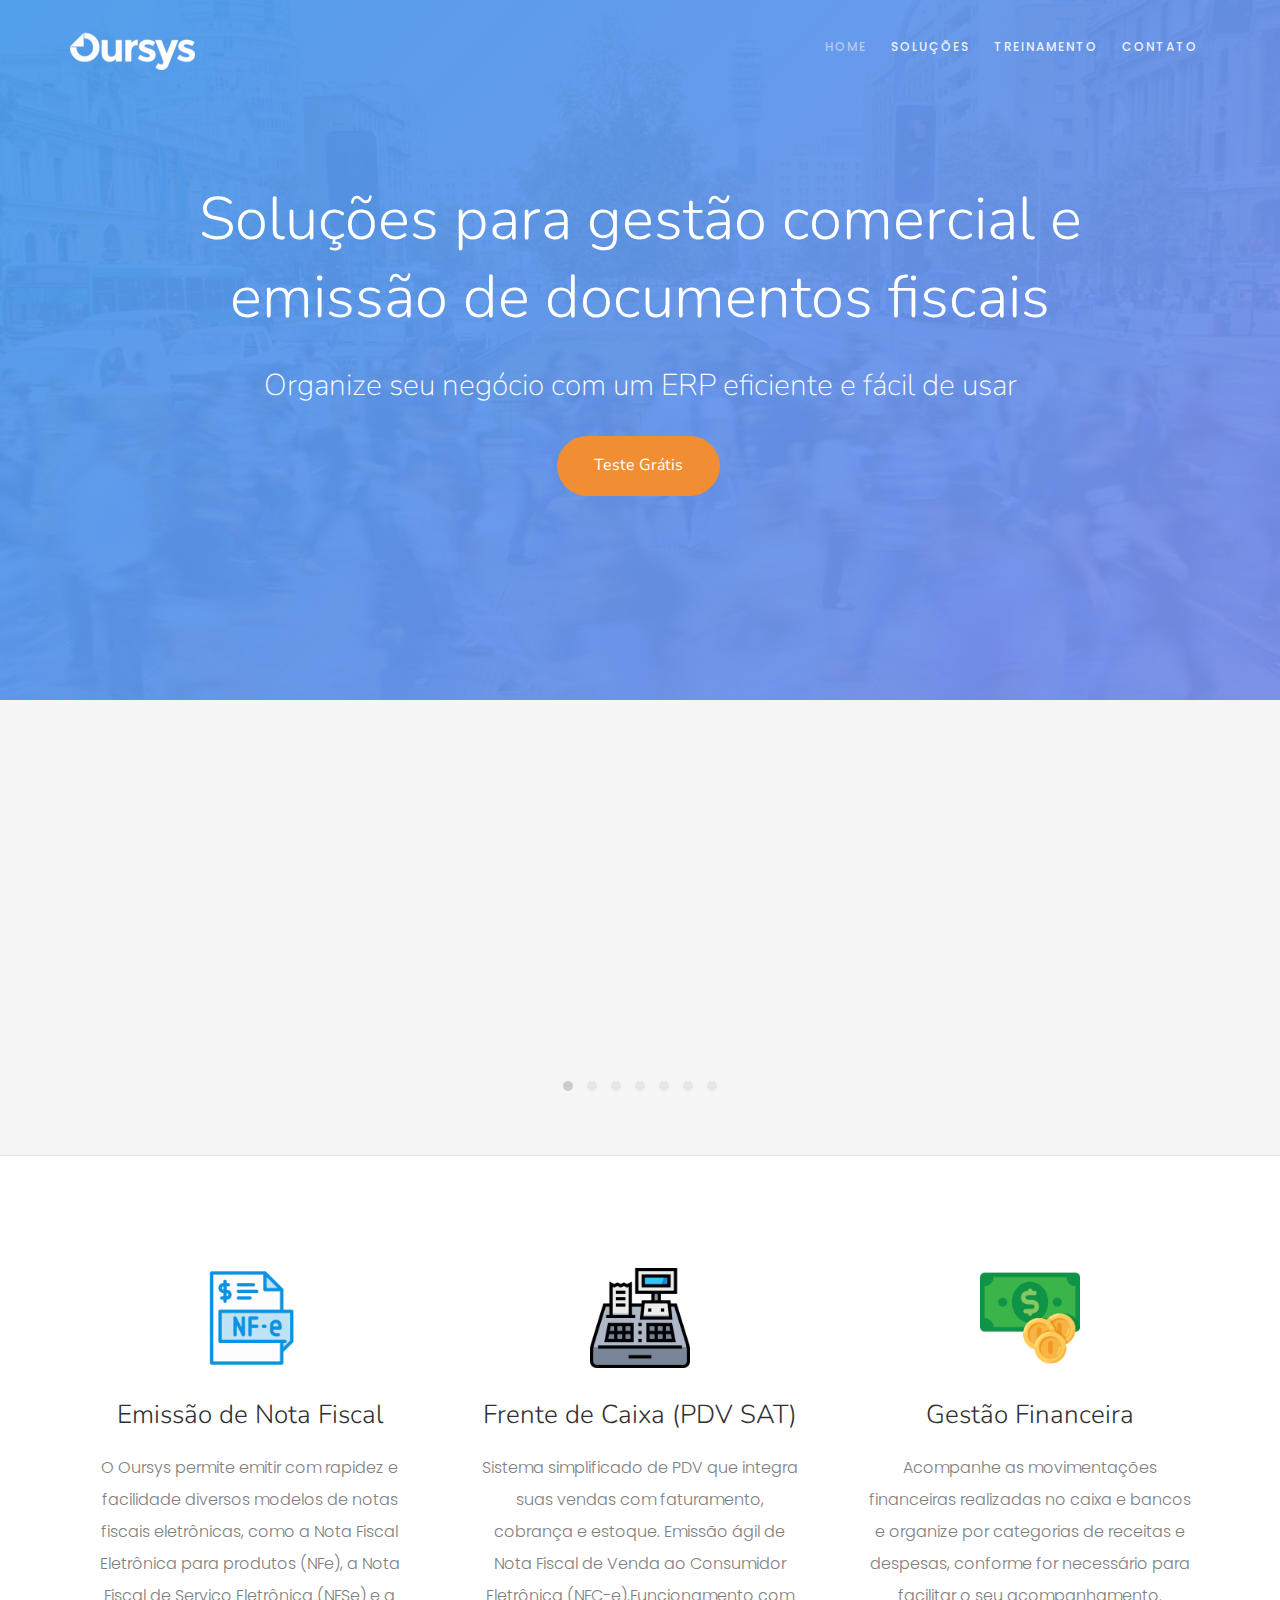
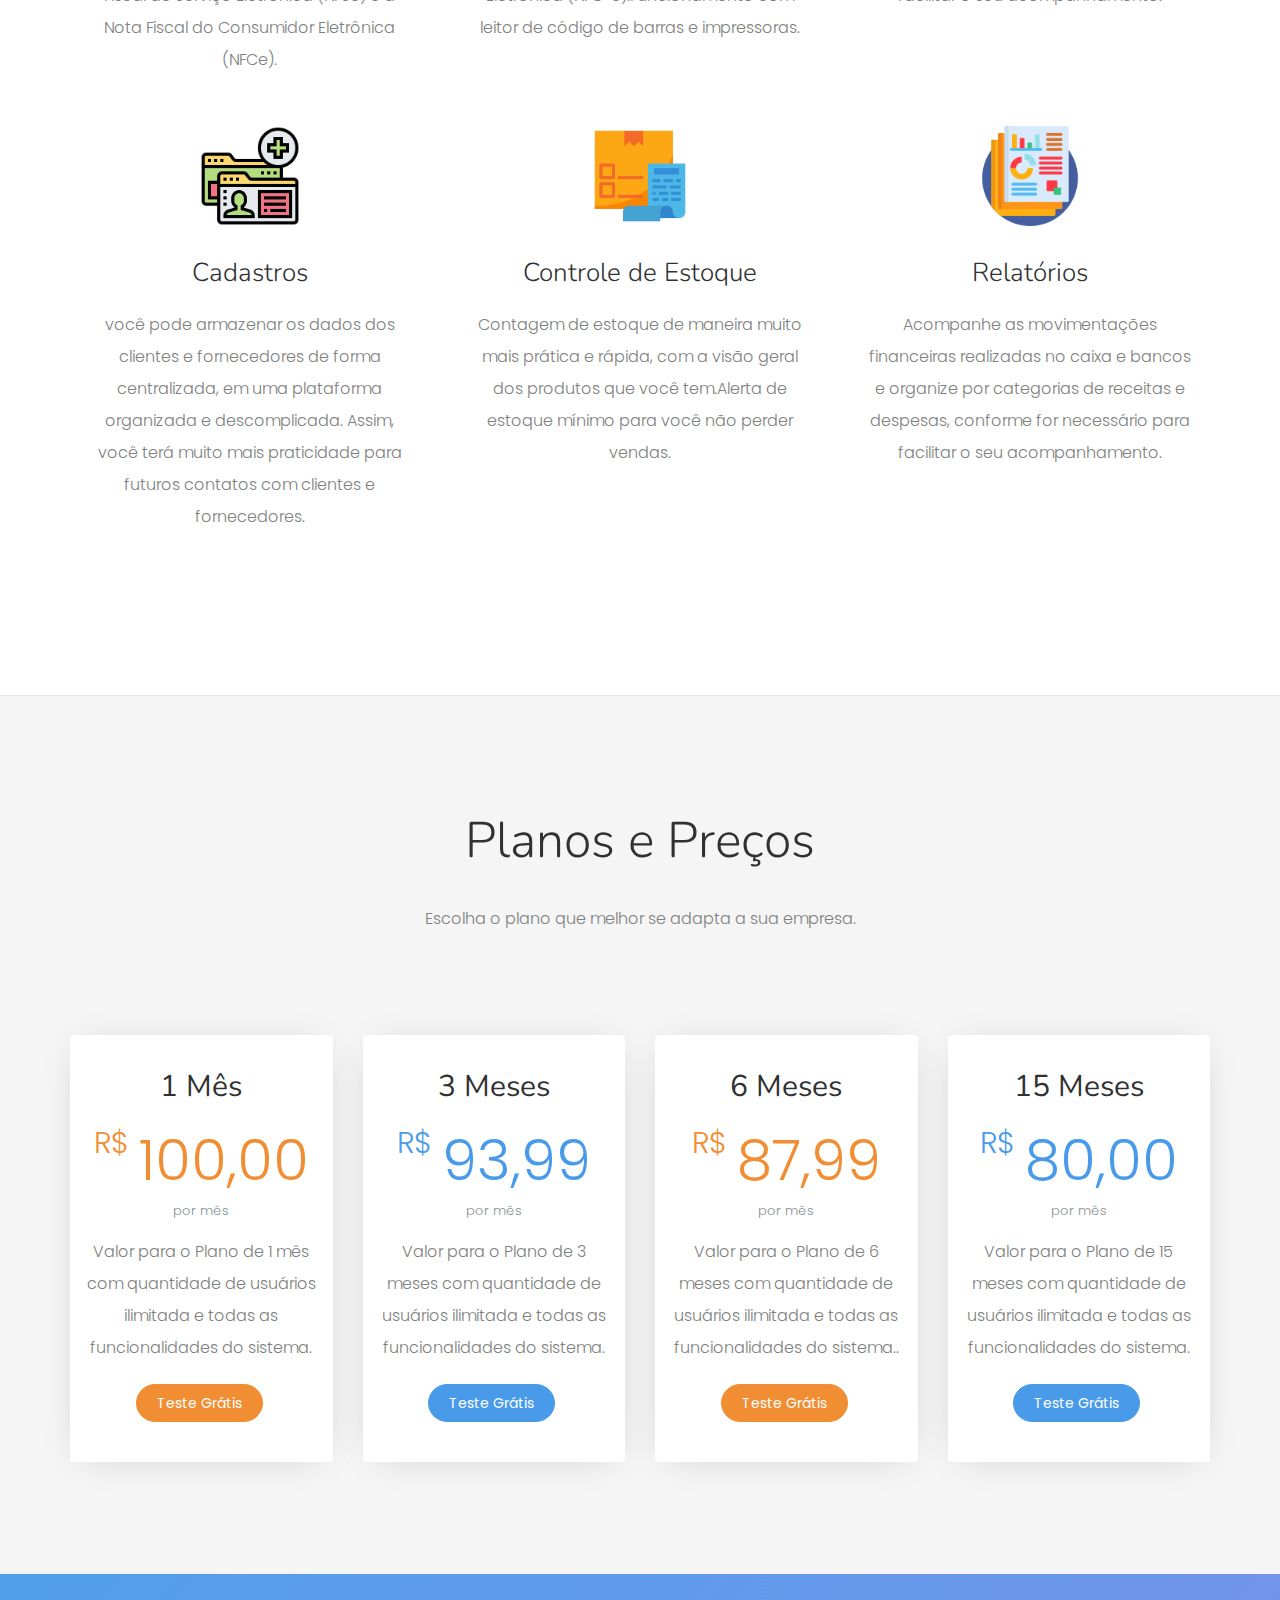
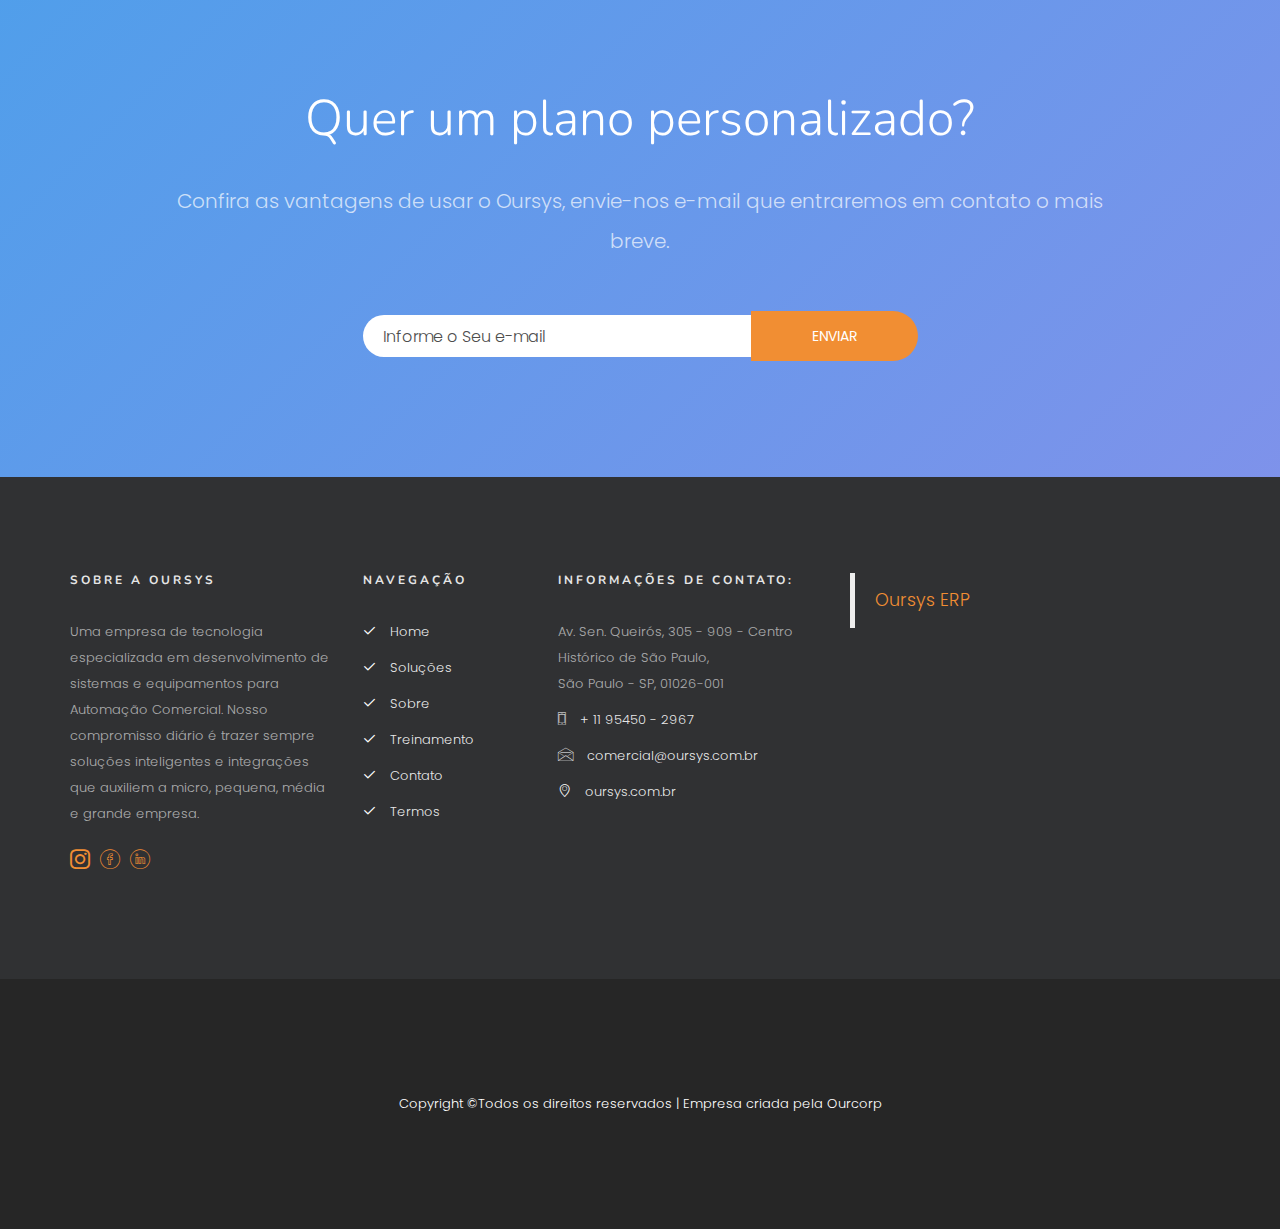
==== commit 16d5ab18: "Subiuuu" ====
--- a/index.html
+++ b/index.html
@@ -1,425 +1 @@
-<!DOCTYPE HTML>
-<html>
-	<head>
-	<meta charset="utf-8">
-	<meta http-equiv="X-UA-Compatible" content="IE=edge">
-	<title>Oursys - Sistema de Gestão de Empresas e documentos fiscais</title>
-	<meta name="viewport" content="width=device-width, initial-scale=1">
-	<meta name="description" content="" />
-	<meta name="keywords" content="" />
-	<meta name="author" content="" />
-
-  <!-- Facebook and Twitter integration -->
-	<meta property="og:title" content=""/>
-	<meta property="og:image" content=""/>
-	<meta property="og:url" content=""/>
-	<meta property="og:site_name" content=""/>
-	<meta property="og:description" content=""/>
-	<meta name="twitter:title" content="" />
-	<meta name="twitter:image" content="" />
-	<meta name="twitter:url" content="" />
-	<meta name="twitter:card" content="" />
-
-	<link href="https://fonts.googleapis.com/css?family=Poppins:300,400,500,600" rel="stylesheet">
-	<link href="https://fonts.googleapis.com/css?family=Nunito:200,300,400" rel="stylesheet">
-	
-	<!-- Animate.css -->
-	<link rel="stylesheet" href="css/animate.css">
-	<!-- Icomoon Icon Fonts-->
-	<link rel="stylesheet" href="css/icomoon.css">
-	<!-- Bootstrap  -->
-	<link rel="stylesheet" href="css/bootstrap.css">
-
-	<!-- Magnific Popup -->
-	<link rel="stylesheet" href="css/magnific-popup.css">
-
-	<!-- Owl Carousel -->
-	<link rel="stylesheet" href="css/owl.carousel.min.css">
-	<link rel="stylesheet" href="css/owl.theme.default.min.css">
-
-	<!-- Theme style  -->
-	<link rel="stylesheet" href="css/style.css">
-
-	<!-- Modernizr JS -->
-	<script src="js/modernizr-2.6.2.min.js"></script>
-	<!-- FOR IE9 below -->
-	<!--[if lt IE 9]>
-	<script src="js/respond.min.js"></script>
-	<![endif]-->
-
-	</head>
-	<body>
-		
-	<div class="colorlib-loader"></div>
-
-	<div id="page">
-		<nav class="colorlib-nav" role="navigation">
-			<div class="top-menu">
-				<div class="container">
-					<div class="row">
-						<div class="col-md-2">
-							<div id="colorlib-logo"><a href="index.html"><img src="images/Oursys_branco.png" alt=""></a></div>
-						</div>
-						<div class="col-md-10 text-right menu-1">
-							<ul>
-								<li class="active"><a href="index.html">Home</a></li>
-								<li><a href="solucoes.html">Soluções</a></li>
-								<!-- <li><a href="about.html">Sobre</a></li> -->
-								<li><a href="treinamento.html">Treinamento</a></li>
-								<li><a href="contact.html">Contato</a></li>
-							</ul>
-						</div>
-					</div>
-				</div>
-			</div>
-		</nav>
-
-		<section id="home" class="video-hero" style="height: 700px; background-image: url(images/cover_img_1.jpg);  background-size:cover; background-position: center center;background-attachment:fixed;" data-section="home">
-		<div class="overlay"></div>
-			<a class="player" data-property="{videoURL:'https://www.youtube.com/watch?v=vqqt5p0q-eU',containment:'#home', showControls:false, autoPlay:true, loop:true, mute:true, startAt:0, opacity:1, quality:'default'}"></a> 
-			<div class="display-t text-center">
-				<div class="display-tc">
-					<div class="container">
-						<div class="col-md-12 col-md-offset-0">
-							<div class="animate-box">
-								<h2>Soluções para gestão comercial e emissão de documentos fiscais</h2>
-								<p>Organize seu negócio com um ERP online eficiente e fácil de usar</p>
-								<p><a href="" class="btn btn-primary btn-lg btn-custom">Teste Grátis</a></p>
-							</div>
-						</div>
-					</div>
-				</div>
-			</div>
-		</section>
-
-		<div class="colorlib-featured">
-			<div class="row animate-box">
-				<div class="featured-wrap">
-					<div class="owl-carousel">
-						<div class="item">
-							<div class="col-md-8 col-md-offset-2">
-								<div class="featured-entry">
-									<img class="img-responsive" src="images/treinamento/tela_inicial.jpg" alt="">
-								</div>
-							</div>
-						</div>
-						<div class="item">
-							<div class="col-md-8 col-md-offset-2">
-								<div class="featured-entry">
-									<img class="img-responsive" src="images/treinamento/caixa.JPG" alt="">
-								</div>
-							</div>
-						</div>
-						<div class="item">
-							<div class="col-md-8 col-md-offset-2">
-								<div class="featured-entry">
-									<img class="img-responsive" src="images/treinamento/pdv.JPG" alt="">
-								</div>
-							</div>
-						</div>
-						<div class="item">
-							<div class="col-md-8 col-md-offset-2">
-								<div class="featured-entry">
-									<img class="img-responsive" src="images/treinamento/nfe.JPG" alt="">
-								</div>
-							</div>
-						</div>
-						<div class="item">
-							<div class="col-md-8 col-md-offset-2">
-								<div class="featured-entry">
-									<img class="img-responsive" src="images/treinamento/produtos.JPG" alt="">
-								</div>
-							</div>
-						</div>
-						<div class="item">
-							<div class="col-md-8 col-md-offset-2">
-								<div class="featured-entry">
-									<img class="img-responsive" src="images/treinamento/pessoas.JPG" alt="">
-								</div>
-							</div>
-						</div>
-					</div>
-				</div>
-			</div>
-		</div>
-
-		<div class="colorlib-services colorlib-bg-white">
-			<div class="container">
-				<div class="row">
-					<div class="col-md-4 text-center animate-box">
-						<div class="services">
-							<span class="icon">
-								<img src="images/icon_nfe.png" width="100" height="100" alt="">
-							</span>
-							<div class="desc">
-								<h3>Emissão de Nota Fiscal</h3>
-								<p>O Oursys permite emitir com rapidez e facilidade diversos modelos de notas fiscais eletrônicas, como a Nota Fiscal Eletrônica para produtos (NFe), a Nota Fiscal de Serviço Eletrônica (NFSe) e a Nota Fiscal do Consumidor Eletrônica (NFCe).</p>
-							</div>
-						</div>
-					</div>
-					<div class="col-md-4 text-center animate-box">
-						<div class="services">
-							<span class="icon">
-								<img src="images/cash-register.png" width="100" height="100" alt="">
-							</span>
-							<div class="desc">
-								<h3>Frente de Caixa (PDV SAT)</h3>
-								<p>Sistema simplificado de PDV que integra suas vendas com faturamento, cobrança e estoque. Emissão ágil de Nota Fiscal de Venda ao Consumidor Eletrônica (NFC-e).Funcionamento com leitor de código de barras e impressoras.</p>
-							</div>
-						</div>
-					</div>
-					<div class="col-md-4 text-center animate-box">
-						<div class="services">
-							<span class="icon">
-								<img src="images/money.png" width="100" height="100" alt="">
-							</span>
-							<div class="desc">
-								<h3>Gestão Financeira</h3>
-								<p>Acompanhe as movimentações financeiras realizadas no caixa e bancos e organize por categorias de receitas e despesas, conforme for necessário para facilitar o seu acompanhamento.</p>
-							</div>
-						</div>
-					</div>
-				</div>
-				<div class="row">
-					<div class="col-md-4 text-center animate-box">
-						<div class="services">
-							<span class="icon">
-								<img src="images/account.png" width="100" height="100" alt="">
-							</span>
-							<div class="desc">
-								<h3>Cadastros</h3>
-								<p>você pode armazenar os dados dos clientes e fornecedores de forma centralizada, em uma plataforma organizada e descomplicada. Assim, você terá muito mais praticidade para futuros contatos com clientes e fornecedores.</p>
-							</div>
-						</div>
-					</div>
-					<div class="col-md-4 text-center animate-box">
-						<div class="services">
-							<span class="icon">
-								<img src="images/bill.png" width="100" height="100" alt="">
-							</span>
-							<div class="desc">
-								<h3>Controle de Estoque</h3>
-								<p>Contagem de estoque de maneira muito mais prática e rápida, com a visão geral dos produtos que você tem.Alerta de estoque mínimo para você não perder vendas.</p>
-							</div>
-						</div>
-					</div>
-					<div class="col-md-4 text-center animate-box">
-						<div class="services">
-							<span class="icon">
-								<img src="images/report.png" width="100" height="100" alt="">
-							</span>
-							<div class="desc">
-								<h3>Relatórios</h3>
-								<p>Acompanhe as movimentações financeiras realizadas no caixa e bancos e organize por categorias de receitas e despesas, conforme for necessário para facilitar o seu acompanhamento.</p>
-							</div>
-						</div>
-					</div>
-				</div>
-			</div>
-		</div>
-
-
-		
-
-		<!-- <div class="colorlib-blog">
-			<div class="container">
-				<div class="row">
-					<div class="col-md-8 col-md-offset-2 text-center colorlib-heading animate-box">
-						<h2>Depoimentos</h2>
-						<p>Veja oque alguns clientes falam sobre o software.</p>
-					</div>
-				</div>
-				<div class="row">
-					<div class="col-md-4 animate-box">
-						<article>
-							<h2>Building the Mention Sales Application on Unapp</h2>
-							<p class="admin"><span>May 12, 2018</span></p>
-							<p>Even the all-powerful Pointing has no control about the blind texts it is an almost unorthographic life</p>
-							<p class="author-wrap"><a href="#" class="author-img" style="background-image: url(images/person1.jpg);"></a> <a href="#" class="author">by Dave Miller</a></p>
-						</article>
-					</div>
-					<div class="col-md-4 animate-box">
-						<article>
-							<h2>Building the Mention Sales Application on Unapp</h2>
-							<p class="admin"><span>May 12, 2018</span></p>
-							<p>Even the all-powerful Pointing has no control about the blind texts it is an almost unorthographic life</p>
-							<p class="author-wrap"><a href="#" class="author-img" style="background-image: url(images/person2.jpg);"></a> <a href="#" class="author">by Dave Miller</a></p>
-						</article>
-					</div>
-					<div class="col-md-4 animate-box">
-						<article>
-							<h2>Building the Mention Sales Application on Unapp</h2>
-							<p class="admin"><span>May 12, 2018</span></p>
-							<p>Even the all-powerful Pointing has no control about the blind texts it is an almost unorthographic life</p>
-							<p class="author-wrap"><a href="#" class="author-img" style="background-image: url(images/person3.jpg);"></a> <a href="#" class="author">by Dave Miller</a></p>
-						</article>
-					</div>
-				</div>
-			</div>
-		</div> -->
-
-		
-
-		<div class="colorlib-pricing">
-			<div class="container">
-				<div class="row">
-					<div class="col-md-8 col-md-offset-2 text-center colorlib-heading animate-box">
-						<h2>Planos e Preços</h2>
-						<p>Escolha o plano que melhor se adapta a sua empresa.</p>
-					</div>
-				</div>
-				<div class="row">
-					<div class="col-md-3 text-center animate-box">
-						<div class="pricing">
-							<h2 class="pricing-heading">1 Mês</h2>
-							<div class="price"><sup class="currency">R$</sup>100,00<small>por mês</small></div>
-							<p>Valor para o Plano de 1 mês com quantidade de usuários ilimitada e todas as funcionalidades do sistema.</p>
-							<p><a href="#" class="btn btn-primary">Teste Grátis</a></p>
-						</div>
-					</div>
-					<div class="col-md-3 text-center animate-box">
-						<div class="pricing">
-							<h2 class="pricing-heading">3 Meses</h2>
-							<div  class="price" style="color: #499bea;"><sup class="currency">R$</sup>93,99<small>por mês</small></div>
-							<p>Valor para o Plano de 3 meses com quantidade de usuários ilimitada e todas as funcionalidades do sistema.</p>
-							<p><a href="#" class="btn btn-primary" style="background-color: #499bea;border-color: #499bea;">Teste Grátis</a></p>
-						</div>
-					</div>
-					<div class="col-md-3 text-center animate-box">
-						<div class="pricing">
-							<h2 class="pricing-heading">6 Meses</h2>
-							<div class="price"><sup class="currency">R$</sup>87,99<small>por mês</small></div>
-							<p>Valor para o Plano de 6 meses com quantidade de usuários ilimitada e todas as funcionalidades do sistema..</p>
-							<p><a href="#" class="btn btn-primary">Teste Grátis</a></p>
-						</div>
-					</div>
-					<div class="col-md-3 text-center animate-box">
-						<div class="pricing">
-							<h2 class="pricing-heading">15 Meses</h2>
-							<div  class="price" style="color: #499bea;"><sup class="currency">R$</sup>80,00<small>por mês</small></div>
-							<p>Valor para o Plano de 15 meses com quantidade de usuários ilimitada e todas as funcionalidades do sistema.</p>
-							<p><a href="#" class="btn btn-primary" style="background-color: #499bea;border-color: #499bea;">Teste Grátis</a></p>
-						</div>
-					</div>
-				</div>
-			</div>
-		</div>
-		<div id="colorlib-subscribe" class="colorlib-subscribe" style="background-image: url(images/cover_img_1.jpg);" data-stellar-background-ratio="0.5">
-			<div class="overlay"></div>
-			<div class="container">
-				<div class="row">
-					<div class="col-md-10 col-md-offset-1 text-center colorlib-heading animate-box">
-						<h2>Quer um plano personalizado?</h2>
-						<p>Confira as vantagens de usar o Oursys, envie-nos e-mail que entraremos em contato o mais breve.</p>
-					</div>
-				</div>
-				<div class="row animate-box">
-					<div class="col-md-6 col-md-offset-3">
-						<div class="row">
-							<div class="col-md-12">
-							<form class="form-inline qbstp-header-subscribe">
-								<div class="col-three-forth">
-									<div class="form-group">
-										<input type="text" class="form-control" id="email" placeholder="Informe o Seu e-mail">
-									</div>
-								</div>
-								<div class="col-one-third">
-									<div class="form-group">
-										<button type="submit" class="btn btn-primary">Enviar</button>
-									</div>
-								</div>
-							</form>
-							</div>
-						</div>
-					</div>
-				</div>
-			</div>
-		</div>
-		<footer id="colorlib-footer">
-			<div class="container">
-				<div class="row row-pb-md">
-					<div class="col-md-3 colorlib-widget">
-						<h4>Sobre a Oursys</h4>
-						<p>Uma empresa de tecnologia especializada em desenvolvimento de sistemas e equipamentos para Automação Comercial. Nosso compromisso diário é trazer sempre soluções inteligentes e integrações que auxiliem a micro, pequena, média e grande empresa. 
-						</p>
-						<p>
-							<ul class="colorlib-social-icons">
-								<li><a href="#"><i class="icon-twitter"></i></a></li>
-								<li><a href="#"><i class="icon-facebook"></i></a></li>
-								<li><a href="#"><i class="icon-linkedin"></i></a></li>
-								<li><a href="#"><i class="icon-dribbble"></i></a></li>
-							</ul>
-						</p>
-					</div>
-					<div class="col-md-3 colorlib-widget">
-						<h4>Navegação</h4>
-						<p>
-							<ul class="colorlib-footer-links">
-								<li><a href="index.html"><i class="icon-check"></i> Home</a></li>
-								<li><a href="#"><i class="icon-check"></i> Soluções</a></li>
-								<li><a href="#"><i class="icon-check"></i> Sobre</a></li>
-								<li><a href="#"><i class="icon-check"></i> Treinamento</a></li>
-								<li><a href="contact.html"><i class="icon-check"></i> Contato</a></li>
-								<li><a href="#"><i class="icon-check"></i> Termos</a></li>
-							</ul>
-						</p>
-					</div>
-
-					
-
-					<div class="col-md-3 colorlib-widget">
-						<h4>Informações de Contato:</h4>
-						<ul class="colorlib-footer-links">
-							<li>Av. Sen. Queirós, 305 - 909 - Centro Histórico de São Paulo, <br> São Paulo - SP, 01026-001</li>
-							<li><a href="tel://1234567920"><i class="icon-phone"></i> + 11 95450 - 2967</a></li>
-							<li><a href="mailto:info@yoursite.com"><i class="icon-envelope"></i> comercial@oursys.com.br</a></li>
-							<li><a href="#"><i class="icon-location4"></i> oursys.com.br</a></li>
-						</ul>
-					</div>
-				</div>
-			</div>
-			<div class="copy">
-				<div class="container">
-					<div class="row">
-						<div class="col-md-12 text-center">
-							<p>
-								 <!-- Link back to Colorlib can't be removed. Template is licensed under CC BY 3.0. -->
-Copyright &copy;<script>document.write(new Date().getFullYear());</script> Todos os direitos reservados | Empresa criada pela Ourcorp</a>
-<!-- Link back to Colorlib can't be removed. Template is licensed under CC BY 3.0. -->
-							</p>
-						</div>
-					</div>
-				</div>
-			</div>
-		</footer>
-	</div>
-
-	<div class="gototop js-top">
-		<a href="#" class="js-gotop"><i class="icon-arrow-up2"></i></a>
-	</div>
-	
-	<!-- jQuery -->
-	<script src="js/jquery.min.js"></script>
-	<!-- jQuery Easing -->
-	<script src="js/jquery.easing.1.3.js"></script>
-	<!-- Bootstrap -->
-	<script src="js/bootstrap.min.js"></script>
-	<!-- Waypoints -->
-	<script src="js/jquery.waypoints.min.js"></script>
-	<!-- Stellar Parallax -->
-	<script src="js/jquery.stellar.min.js"></script>
-	<!-- YTPlayer -->
-	<script src="js/jquery.mb.YTPlayer.min.js"></script>
-	<!-- Owl carousel -->
-	<script src="js/owl.carousel.min.js"></script>
-	<!-- Magnific Popup -->
-	<script src="js/jquery.magnific-popup.min.js"></script>
-	<script src="js/magnific-popup-options.js"></script>
-	<!-- Counters -->
-	<script src="js/jquery.countTo.js"></script>
-	<!-- Main -->
-	<script src="js/main.js"></script>
-
-	</body>
-</html>
-
+<!DOCTYPE HTML><html ng-app="site_oursys"><head><meta charset="utf-8"><meta http-equiv="X-UA-Compatible" content="IE=edge"><title>Oursys - Sistema de Gestão de Empresas e documentos fiscais</title><meta name="viewport" content="width=device-width,initial-scale=1"><meta name="description" content=""><meta name="keywords" content=""><meta name="author" content=""><!-- Facebook and Twitter integration --><meta property="og:title" content=""><meta property="og:image" content=""><meta property="og:url" content=""><meta property="og:site_name" content=""><meta property="og:description" content=""><meta name="twitter:title" content=""><meta name="twitter:image" content=""><meta name="twitter:url" content=""><meta name="twitter:card" content=""><link rel="icon" href="/assets/images/Gestor_Icon.ico"><link href="https://fonts.googleapis.com/css?family=Poppins:300,400,500,600" rel="stylesheet"><link href="https://fonts.googleapis.com/css?family=Nunito:200,300,400" rel="stylesheet"><div id="fb-root"></div><script async defer="defer" crossorigin="anonymous" src="https://connect.facebook.net/pt_BR/sdk.js#xfbml=1&version=v5.0&appId=155702368559374&autoLogAppEvents=1"></script><link rel="stylesheet" href="/assets/css/deps.min.css"><!-- <link rel="stylesheet" href="/assets/css/app.min.css"> --></head><body ng-controller="HomeController"><div class="colorlib-loader"></div><div id="page"><div ng-include="'/template/header.html'"></div><div ui-view></div><div ng-include="'/template/footer.html'"></div></div><div class="gototop js-top"><a href="#" class="js-gotop"><i class="icon-arrow-up2"></i></a></div><script src="/assets/js/deps.min.js"></script><script src="/assets/js/app.min.js"></script></body></html>--- a/assets/css/deps.min.css
+++ b/assets/css/deps.min.css
@@ -0,0 +1,8 @@
+.toast-title{font-weight:700}.toast-message{word-wrap:break-word}.toast-message a,.toast-message label{color:#fff}.toast-message a:hover{color:#ccc;text-decoration:none}.toast-close-button{position:relative;right:-.3em;top:-.3em;float:right;font-size:20px;font-weight:700;color:#fff;-webkit-text-shadow:0 1px 0 #fff;text-shadow:0 1px 0 #fff;opacity:.8}.toast-close-button:focus,.toast-close-button:hover{color:#000;text-decoration:none;cursor:pointer;opacity:.4}button.toast-close-button{padding:0;cursor:pointer;background:transparent;border:0;-webkit-appearance:none}.toast-top-center{top:0;right:0;width:100%}.toast-bottom-center{bottom:0;right:0;width:100%}.toast-top-full-width{top:0;right:0;width:100%}.toast-bottom-full-width{bottom:0;right:0;width:100%}.toast-top-left{top:12px;left:12px}.toast-top-right{top:12px;right:12px}.toast-bottom-right{right:12px;bottom:12px}.toast-bottom-left{bottom:12px;left:12px}#toast-container{position:fixed;z-index:999999}#toast-container *{box-sizing:border-box}#toast-container .toast{position:relative;overflow:hidden;margin:0 0 6px;padding:15px 15px 15px 50px;width:300px;border-radius:3px 3px 3px 3px;background-position:15px;background-repeat:no-repeat;box-shadow:0 0 12px #999;color:#fff;opacity:.8}#toast-container .toast:hover{box-shadow:0 0 12px #000;opacity:1;cursor:pointer}#toast-container .toast.toast-info{background-image:url("[data-uri]") !important}#toast-container .toast.toast-error{background-image:url("[data-uri]") !important}#toast-container .toast.toast-success{background-image:url("[data-uri]") !important}#toast-container .toast.toast-warning{background-image:url("[data-uri]") !important}#toast-container.toast-bottom-center .toast,#toast-container.toast-top-center .toast{width:300px;margin-left:auto;margin-right:auto}#toast-container.toast-bottom-full-width .toast,#toast-container.toast-top-full-width .toast{width:96%;margin-left:auto;margin-right:auto}.toast{background-color:#030303}.toast-success{background-color:#51a351}.toast-error{background-color:#bd362f}.toast-info{background-color:#2f96b4}.toast-warning{background-color:#f89406}progress-bar{position:absolute;left:0;bottom:0;height:4px;background-color:#000;opacity:.4}div[toast]{opacity:1 !important}div[toast].ng-enter{opacity:0 !important;transition:opacity .3s linear}div[toast].ng-enter.ng-enter-active{opacity:1 !important}div[toast].ng-leave{opacity:1;transition:opacity .3s linear}div[toast].ng-leave.ng-leave-active{opacity:0 !important}@media all and (max-width:240px){#toast-container .toast.div{padding:8px 8px 8px 50px;width:11em}#toast-container .toast-close-button{right:-.2em;top:-.2em}}@media all and (min-width:241px) and (max-width:480px){#toast-container .toast.div{padding:8px 8px 8px 50px;width:18em}#toast-container .toast-close-button{right:-.2em;top:-.2em}}@media all and (min-width:481px) and (max-width:768px){#toast-container .toast.div{padding:15px 15px 15px 50px;width:25em}}
+@charset "UTF-8";/*Animate.css - http://daneden.me/animateLicensed under the MIT license - http://opensource.org/licenses/MITCopyright (c) 2015 Daniel Eden*/.animated{-webkit-animation-duration:1s;animation-duration:1s;-webkit-animation-fill-mode:both;animation-fill-mode:both}.animated-fast{-webkit-animation-duration:.5s;animation-duration:.5s;-webkit-animation-fill-mode:both;animation-fill-mode:both}.animated.infinite{-webkit-animation-iteration-count:infinite;animation-iteration-count:infinite}.animated.hinge{-webkit-animation-duration:2s;animation-duration:2s}.animated.bounceIn,.animated.bounceOut{-webkit-animation-duration:.75s;animation-duration:.75s}.animated.flipOutX,.animated.flipOutY{-webkit-animation-duration:.75s;animation-duration:.75s}@-webkit-keyframes bounce{from,20%,53%,80%,to{-webkit-animation-timing-function:cubic-bezier(0.215,0.610,0.355,1.000);animation-timing-function:cubic-bezier(0.215,0.610,0.355,1.000);-webkit-transform:translate3d(0,0,0);transform:translate3d(0,0,0)}40%,43%{-webkit-animation-timing-function:cubic-bezier(0.755,0.050,0.855,0.060);animation-timing-function:cubic-bezier(0.755,0.050,0.855,0.060);-webkit-transform:translate3d(0,-30px,0);transform:translate3d(0,-30px,0)}70%{-webkit-animation-timing-function:cubic-bezier(0.755,0.050,0.855,0.060);animation-timing-function:cubic-bezier(0.755,0.050,0.855,0.060);-webkit-transform:translate3d(0,-15px,0);transform:translate3d(0,-15px,0)}90%{-webkit-transform:translate3d(0,-4px,0);transform:translate3d(0,-4px,0)}}@keyframes bounce{from,20%,53%,80%,to{-webkit-animation-timing-function:cubic-bezier(0.215,0.610,0.355,1.000);animation-timing-function:cubic-bezier(0.215,0.610,0.355,1.000);-webkit-transform:translate3d(0,0,0);transform:translate3d(0,0,0)}40%,43%{-webkit-animation-timing-function:cubic-bezier(0.755,0.050,0.855,0.060);animation-timing-function:cubic-bezier(0.755,0.050,0.855,0.060);-webkit-transform:translate3d(0,-30px,0);transform:translate3d(0,-30px,0)}70%{-webkit-animation-timing-function:cubic-bezier(0.755,0.050,0.855,0.060);animation-timing-function:cubic-bezier(0.755,0.050,0.855,0.060);-webkit-transform:translate3d(0,-15px,0);transform:translate3d(0,-15px,0)}90%{-webkit-transform:translate3d(0,-4px,0);transform:translate3d(0,-4px,0)}}.bounce{-webkit-animation-name:bounce;animation-name:bounce;-webkit-transform-origin:center bottom;transform-origin:center bottom}@-webkit-keyframes flash{from,50%,to{opacity:1}25%,75%{opacity:0}}@keyframes flash{from,50%,to{opacity:1}25%,75%{opacity:0}}.flash{-webkit-animation-name:flash;animation-name:flash}@-webkit-keyframes pulse{from{-webkit-transform:scale3d(1,1,1);transform:scale3d(1,1,1)}50%{-webkit-transform:scale3d(1.05,1.05,1.05);transform:scale3d(1.05,1.05,1.05)}to{-webkit-transform:scale3d(1,1,1);transform:scale3d(1,1,1)}}@keyframes pulse{from{-webkit-transform:scale3d(1,1,1);transform:scale3d(1,1,1)}50%{-webkit-transform:scale3d(1.05,1.05,1.05);transform:scale3d(1.05,1.05,1.05)}to{-webkit-transform:scale3d(1,1,1);transform:scale3d(1,1,1)}}.pulse{-webkit-animation-name:pulse;animation-name:pulse}@-webkit-keyframes rubberBand{from{-webkit-transform:scale3d(1,1,1);transform:scale3d(1,1,1)}30%{-webkit-transform:scale3d(1.25,0.75,1);transform:scale3d(1.25,0.75,1)}40%{-webkit-transform:scale3d(0.75,1.25,1);transform:scale3d(0.75,1.25,1)}50%{-webkit-transform:scale3d(1.15,0.85,1);transform:scale3d(1.15,0.85,1)}65%{-webkit-transform:scale3d(.95,1.05,1);transform:scale3d(.95,1.05,1)}75%{-webkit-transform:scale3d(1.05,.95,1);transform:scale3d(1.05,.95,1)}to{-webkit-transform:scale3d(1,1,1);transform:scale3d(1,1,1)}}@keyframes rubberBand{from{-webkit-transform:scale3d(1,1,1);transform:scale3d(1,1,1)}30%{-webkit-transform:scale3d(1.25,0.75,1);transform:scale3d(1.25,0.75,1)}40%{-webkit-transform:scale3d(0.75,1.25,1);transform:scale3d(0.75,1.25,1)}50%{-webkit-transform:scale3d(1.15,0.85,1);transform:scale3d(1.15,0.85,1)}65%{-webkit-transform:scale3d(.95,1.05,1);transform:scale3d(.95,1.05,1)}75%{-webkit-transform:scale3d(1.05,.95,1);transform:scale3d(1.05,.95,1)}to{-webkit-transform:scale3d(1,1,1);transform:scale3d(1,1,1)}}.rubberBand{-webkit-animation-name:rubberBand;animation-name:rubberBand}@-webkit-keyframes shake{from,to{-webkit-transform:translate3d(0,0,0);transform:translate3d(0,0,0)}10%,30%,50%,70%,90%{-webkit-transform:translate3d(-10px,0,0);transform:translate3d(-10px,0,0)}20%,40%,60%,80%{-webkit-transform:translate3d(10px,0,0);transform:translate3d(10px,0,0)}}@keyframes shake{from,to{-webkit-transform:translate3d(0,0,0);transform:translate3d(0,0,0)}10%,30%,50%,70%,90%{-webkit-transform:translate3d(-10px,0,0);transform:translate3d(-10px,0,0)}20%,40%,60%,80%{-webkit-transform:translate3d(10px,0,0);transform:translate3d(10px,0,0)}}.shake{-webkit-animation-name:shake;animation-name:shake}@-webkit-keyframes swing{20%{-webkit-transform:rotate3d(0,0,1,15deg);transform:rotate3d(0,0,1,15deg)}40%{-webkit-transform:rotate3d(0,0,1,-10deg);transform:rotate3d(0,0,1,-10deg)}60%{-webkit-transform:rotate3d(0,0,1,5deg);transform:rotate3d(0,0,1,5deg)}80%{-webkit-transform:rotate3d(0,0,1,-5deg);transform:rotate3d(0,0,1,-5deg)}to{-webkit-transform:rotate3d(0,0,1,0);transform:rotate3d(0,0,1,0)}}@keyframes swing{20%{-webkit-transform:rotate3d(0,0,1,15deg);transform:rotate3d(0,0,1,15deg)}40%{-webkit-transform:rotate3d(0,0,1,-10deg);transform:rotate3d(0,0,1,-10deg)}60%{-webkit-transform:rotate3d(0,0,1,5deg);transform:rotate3d(0,0,1,5deg)}80%{-webkit-transform:rotate3d(0,0,1,-5deg);transform:rotate3d(0,0,1,-5deg)}to{-webkit-transform:rotate3d(0,0,1,0);transform:rotate3d(0,0,1,0)}}.swing{-webkit-transform-origin:top center;transform-origin:top center;-webkit-animation-name:swing;animation-name:swing}@-webkit-keyframes tada{from{-webkit-transform:scale3d(1,1,1);transform:scale3d(1,1,1)}10%,20%{-webkit-transform:scale3d(.9,.9,.9) rotate3d(0,0,1,-3deg);transform:scale3d(.9,.9,.9) rotate3d(0,0,1,-3deg)}30%,50%,70%,90%{-webkit-transform:scale3d(1.1,1.1,1.1) rotate3d(0,0,1,3deg);transform:scale3d(1.1,1.1,1.1) rotate3d(0,0,1,3deg)}40%,60%,80%{-webkit-transform:scale3d(1.1,1.1,1.1) rotate3d(0,0,1,-3deg);transform:scale3d(1.1,1.1,1.1) rotate3d(0,0,1,-3deg)}to{-webkit-transform:scale3d(1,1,1);transform:scale3d(1,1,1)}}@keyframes tada{from{-webkit-transform:scale3d(1,1,1);transform:scale3d(1,1,1)}10%,20%{-webkit-transform:scale3d(.9,.9,.9) rotate3d(0,0,1,-3deg);transform:scale3d(.9,.9,.9) rotate3d(0,0,1,-3deg)}30%,50%,70%,90%{-webkit-transform:scale3d(1.1,1.1,1.1) rotate3d(0,0,1,3deg);transform:scale3d(1.1,1.1,1.1) rotate3d(0,0,1,3deg)}40%,60%,80%{-webkit-transform:scale3d(1.1,1.1,1.1) rotate3d(0,0,1,-3deg);transform:scale3d(1.1,1.1,1.1) rotate3d(0,0,1,-3deg)}to{-webkit-transform:scale3d(1,1,1);transform:scale3d(1,1,1)}}.tada{-webkit-animation-name:tada;animation-name:tada}@-webkit-keyframes wobble{from{-webkit-transform:none;transform:none}15%{-webkit-transform:translate3d(-25%,0,0) rotate3d(0,0,1,-5deg);transform:translate3d(-25%,0,0) rotate3d(0,0,1,-5deg)}30%{-webkit-transform:translate3d(20%,0,0) rotate3d(0,0,1,3deg);transform:translate3d(20%,0,0) rotate3d(0,0,1,3deg)}45%{-webkit-transform:translate3d(-15%,0,0) rotate3d(0,0,1,-3deg);transform:translate3d(-15%,0,0) rotate3d(0,0,1,-3deg)}60%{-webkit-transform:translate3d(10%,0,0) rotate3d(0,0,1,2deg);transform:translate3d(10%,0,0) rotate3d(0,0,1,2deg)}75%{-webkit-transform:translate3d(-5%,0,0) rotate3d(0,0,1,-1deg);transform:translate3d(-5%,0,0) rotate3d(0,0,1,-1deg)}to{-webkit-transform:none;transform:none}}@keyframes wobble{from{-webkit-transform:none;transform:none}15%{-webkit-transform:translate3d(-25%,0,0) rotate3d(0,0,1,-5deg);transform:translate3d(-25%,0,0) rotate3d(0,0,1,-5deg)}30%{-webkit-transform:translate3d(20%,0,0) rotate3d(0,0,1,3deg);transform:translate3d(20%,0,0) rotate3d(0,0,1,3deg)}45%{-webkit-transform:translate3d(-15%,0,0) rotate3d(0,0,1,-3deg);transform:translate3d(-15%,0,0) rotate3d(0,0,1,-3deg)}60%{-webkit-transform:translate3d(10%,0,0) rotate3d(0,0,1,2deg);transform:translate3d(10%,0,0) rotate3d(0,0,1,2deg)}75%{-webkit-transform:translate3d(-5%,0,0) rotate3d(0,0,1,-1deg);transform:translate3d(-5%,0,0) rotate3d(0,0,1,-1deg)}to{-webkit-transform:none;transform:none}}.wobble{-webkit-animation-name:wobble;animation-name:wobble}@-webkit-keyframes jello{from,11.1%,to{-webkit-transform:none;transform:none}22.2%{-webkit-transform:skewX(-12.5deg) skewY(-12.5deg);transform:skewX(-12.5deg) skewY(-12.5deg)}33.3%{-webkit-transform:skewX(6.25deg) skewY(6.25deg);transform:skewX(6.25deg) skewY(6.25deg)}44.4%{-webkit-transform:skewX(-3.125deg) skewY(-3.125deg);transform:skewX(-3.125deg) skewY(-3.125deg)}55.5%{-webkit-transform:skewX(1.5625deg) skewY(1.5625deg);transform:skewX(1.5625deg) skewY(1.5625deg)}66.6%{-webkit-transform:skewX(-0.78125deg) skewY(-0.78125deg);transform:skewX(-0.78125deg) skewY(-0.78125deg)}77.7%{-webkit-transform:skewX(0.390625deg) skewY(0.390625deg);transform:skewX(0.390625deg) skewY(0.390625deg)}88.8%{-webkit-transform:skewX(-0.1953125deg) skewY(-0.1953125deg);transform:skewX(-0.1953125deg) skewY(-0.1953125deg)}}@keyframes jello{from,11.1%,to{-webkit-transform:none;transform:none}22.2%{-webkit-transform:skewX(-12.5deg) skewY(-12.5deg);transform:skewX(-12.5deg) skewY(-12.5deg)}33.3%{-webkit-transform:skewX(6.25deg) skewY(6.25deg);transform:skewX(6.25deg) skewY(6.25deg)}44.4%{-webkit-transform:skewX(-3.125deg) skewY(-3.125deg);transform:skewX(-3.125deg) skewY(-3.125deg)}55.5%{-webkit-transform:skewX(1.5625deg) skewY(1.5625deg);transform:skewX(1.5625deg) skewY(1.5625deg)}66.6%{-webkit-transform:skewX(-0.78125deg) skewY(-0.78125deg);transform:skewX(-0.78125deg) skewY(-0.78125deg)}77.7%{-webkit-transform:skewX(0.390625deg) skewY(0.390625deg);transform:skewX(0.390625deg) skewY(0.390625deg)}88.8%{-webkit-transform:skewX(-0.1953125deg) skewY(-0.1953125deg);transform:skewX(-0.1953125deg) skewY(-0.1953125deg)}}.jello{-webkit-animation-name:jello;animation-name:jello;-webkit-transform-origin:center;transform-origin:center}@-webkit-keyframes bounceIn{from,20%,40%,60%,80%,to{-webkit-animation-timing-function:cubic-bezier(0.215,0.610,0.355,1.000);animation-timing-function:cubic-bezier(0.215,0.610,0.355,1.000)}0%{opacity:0;-webkit-transform:scale3d(.3,.3,.3);transform:scale3d(.3,.3,.3)}20%{-webkit-transform:scale3d(1.1,1.1,1.1);transform:scale3d(1.1,1.1,1.1)}40%{-webkit-transform:scale3d(.9,.9,.9);transform:scale3d(.9,.9,.9)}60%{opacity:1;-webkit-transform:scale3d(1.03,1.03,1.03);transform:scale3d(1.03,1.03,1.03)}80%{-webkit-transform:scale3d(.97,.97,.97);transform:scale3d(.97,.97,.97)}to{opacity:1;-webkit-transform:scale3d(1,1,1);transform:scale3d(1,1,1)}}@keyframes bounceIn{from,20%,40%,60%,80%,to{-webkit-animation-timing-function:cubic-bezier(0.215,0.610,0.355,1.000);animation-timing-function:cubic-bezier(0.215,0.610,0.355,1.000)}0%{opacity:0;-webkit-transform:scale3d(.3,.3,.3);transform:scale3d(.3,.3,.3)}20%{-webkit-transform:scale3d(1.1,1.1,1.1);transform:scale3d(1.1,1.1,1.1)}40%{-webkit-transform:scale3d(.9,.9,.9);transform:scale3d(.9,.9,.9)}60%{opacity:1;-webkit-transform:scale3d(1.03,1.03,1.03);transform:scale3d(1.03,1.03,1.03)}80%{-webkit-transform:scale3d(.97,.97,.97);transform:scale3d(.97,.97,.97)}to{opacity:1;-webkit-transform:scale3d(1,1,1);transform:scale3d(1,1,1)}}.bounceIn{-webkit-animation-name:bounceIn;animation-name:bounceIn}@-webkit-keyframes bounceInDown{from,60%,75%,90%,to{-webkit-animation-timing-function:cubic-bezier(0.215,0.610,0.355,1.000);animation-timing-function:cubic-bezier(0.215,0.610,0.355,1.000)}0%{opacity:0;-webkit-transform:translate3d(0,-3000px,0);transform:translate3d(0,-3000px,0)}60%{opacity:1;-webkit-transform:translate3d(0,25px,0);transform:translate3d(0,25px,0)}75%{-webkit-transform:translate3d(0,-10px,0);transform:translate3d(0,-10px,0)}90%{-webkit-transform:translate3d(0,5px,0);transform:translate3d(0,5px,0)}to{-webkit-transform:none;transform:none}}@keyframes bounceInDown{from,60%,75%,90%,to{-webkit-animation-timing-function:cubic-bezier(0.215,0.610,0.355,1.000);animation-timing-function:cubic-bezier(0.215,0.610,0.355,1.000)}0%{opacity:0;-webkit-transform:translate3d(0,-3000px,0);transform:translate3d(0,-3000px,0)}60%{opacity:1;-webkit-transform:translate3d(0,25px,0);transform:translate3d(0,25px,0)}75%{-webkit-transform:translate3d(0,-10px,0);transform:translate3d(0,-10px,0)}90%{-webkit-transform:translate3d(0,5px,0);transform:translate3d(0,5px,0)}to{-webkit-transform:none;transform:none}}.bounceInDown{-webkit-animation-name:bounceInDown;animation-name:bounceInDown}@-webkit-keyframes bounceInLeft{from,60%,75%,90%,to{-webkit-animation-timing-function:cubic-bezier(0.215,0.610,0.355,1.000);animation-timing-function:cubic-bezier(0.215,0.610,0.355,1.000)}0%{opacity:0;-webkit-transform:translate3d(-3000px,0,0);transform:translate3d(-3000px,0,0)}60%{opacity:1;-webkit-transform:translate3d(25px,0,0);transform:translate3d(25px,0,0)}75%{-webkit-transform:translate3d(-10px,0,0);transform:translate3d(-10px,0,0)}90%{-webkit-transform:translate3d(5px,0,0);transform:translate3d(5px,0,0)}to{-webkit-transform:none;transform:none}}@keyframes bounceInLeft{from,60%,75%,90%,to{-webkit-animation-timing-function:cubic-bezier(0.215,0.610,0.355,1.000);animation-timing-function:cubic-bezier(0.215,0.610,0.355,1.000)}0%{opacity:0;-webkit-transform:translate3d(-3000px,0,0);transform:translate3d(-3000px,0,0)}60%{opacity:1;-webkit-transform:translate3d(25px,0,0);transform:translate3d(25px,0,0)}75%{-webkit-transform:translate3d(-10px,0,0);transform:translate3d(-10px,0,0)}90%{-webkit-transform:translate3d(5px,0,0);transform:translate3d(5px,0,0)}to{-webkit-transform:none;transform:none}}.bounceInLeft{-webkit-animation-name:bounceInLeft;animation-name:bounceInLeft}@-webkit-keyframes bounceInRight{from,60%,75%,90%,to{-webkit-animation-timing-function:cubic-bezier(0.215,0.610,0.355,1.000);animation-timing-function:cubic-bezier(0.215,0.610,0.355,1.000)}from{opacity:0;-webkit-transform:translate3d(3000px,0,0);transform:translate3d(3000px,0,0)}60%{opacity:1;-webkit-transform:translate3d(-25px,0,0);transform:translate3d(-25px,0,0)}75%{-webkit-transform:translate3d(10px,0,0);transform:translate3d(10px,0,0)}90%{-webkit-transform:translate3d(-5px,0,0);transform:translate3d(-5px,0,0)}to{-webkit-transform:none;transform:none}}@keyframes bounceInRight{from,60%,75%,90%,to{-webkit-animation-timing-function:cubic-bezier(0.215,0.610,0.355,1.000);animation-timing-function:cubic-bezier(0.215,0.610,0.355,1.000)}from{opacity:0;-webkit-transform:translate3d(3000px,0,0);transform:translate3d(3000px,0,0)}60%{opacity:1;-webkit-transform:translate3d(-25px,0,0);transform:translate3d(-25px,0,0)}75%{-webkit-transform:translate3d(10px,0,0);transform:translate3d(10px,0,0)}90%{-webkit-transform:translate3d(-5px,0,0);transform:translate3d(-5px,0,0)}to{-webkit-transform:none;transform:none}}.bounceInRight{-webkit-animation-name:bounceInRight;animation-name:bounceInRight}@-webkit-keyframes bounceInUp{from,60%,75%,90%,to{-webkit-animation-timing-function:cubic-bezier(0.215,0.610,0.355,1.000);animation-timing-function:cubic-bezier(0.215,0.610,0.355,1.000)}from{opacity:0;-webkit-transform:translate3d(0,3000px,0);transform:translate3d(0,3000px,0)}60%{opacity:1;-webkit-transform:translate3d(0,-20px,0);transform:translate3d(0,-20px,0)}75%{-webkit-transform:translate3d(0,10px,0);transform:translate3d(0,10px,0)}90%{-webkit-transform:translate3d(0,-5px,0);transform:translate3d(0,-5px,0)}to{-webkit-transform:translate3d(0,0,0);transform:translate3d(0,0,0)}}@keyframes bounceInUp{from,60%,75%,90%,to{-webkit-animation-timing-function:cubic-bezier(0.215,0.610,0.355,1.000);animation-timing-function:cubic-bezier(0.215,0.610,0.355,1.000)}from{opacity:0;-webkit-transform:translate3d(0,3000px,0);transform:translate3d(0,3000px,0)}60%{opacity:1;-webkit-transform:translate3d(0,-20px,0);transform:translate3d(0,-20px,0)}75%{-webkit-transform:translate3d(0,10px,0);transform:translate3d(0,10px,0)}90%{-webkit-transform:translate3d(0,-5px,0);transform:translate3d(0,-5px,0)}to{-webkit-transform:translate3d(0,0,0);transform:translate3d(0,0,0)}}.bounceInUp{-webkit-animation-name:bounceInUp;animation-name:bounceInUp}@-webkit-keyframes bounceOut{20%{-webkit-transform:scale3d(.9,.9,.9);transform:scale3d(.9,.9,.9)}50%,55%{opacity:1;-webkit-transform:scale3d(1.1,1.1,1.1);transform:scale3d(1.1,1.1,1.1)}to{opacity:0;-webkit-transform:scale3d(.3,.3,.3);transform:scale3d(.3,.3,.3)}}@keyframes bounceOut{20%{-webkit-transform:scale3d(.9,.9,.9);transform:scale3d(.9,.9,.9)}50%,55%{opacity:1;-webkit-transform:scale3d(1.1,1.1,1.1);transform:scale3d(1.1,1.1,1.1)}to{opacity:0;-webkit-transform:scale3d(.3,.3,.3);transform:scale3d(.3,.3,.3)}}.bounceOut{-webkit-animation-name:bounceOut;animation-name:bounceOut}@-webkit-keyframes bounceOutDown{20%{-webkit-transform:translate3d(0,10px,0);transform:translate3d(0,10px,0)}40%,45%{opacity:1;-webkit-transform:translate3d(0,-20px,0);transform:translate3d(0,-20px,0)}to{opacity:0;-webkit-transform:translate3d(0,2000px,0);transform:translate3d(0,2000px,0)}}@keyframes bounceOutDown{20%{-webkit-transform:translate3d(0,10px,0);transform:translate3d(0,10px,0)}40%,45%{opacity:1;-webkit-transform:translate3d(0,-20px,0);transform:translate3d(0,-20px,0)}to{opacity:0;-webkit-transform:translate3d(0,2000px,0);transform:translate3d(0,2000px,0)}}.bounceOutDown{-webkit-animation-name:bounceOutDown;animation-name:bounceOutDown}@-webkit-keyframes bounceOutLeft{20%{opacity:1;-webkit-transform:translate3d(20px,0,0);transform:translate3d(20px,0,0)}to{opacity:0;-webkit-transform:translate3d(-2000px,0,0);transform:translate3d(-2000px,0,0)}}@keyframes bounceOutLeft{20%{opacity:1;-webkit-transform:translate3d(20px,0,0);transform:translate3d(20px,0,0)}to{opacity:0;-webkit-transform:translate3d(-2000px,0,0);transform:translate3d(-2000px,0,0)}}.bounceOutLeft{-webkit-animation-name:bounceOutLeft;animation-name:bounceOutLeft}@-webkit-keyframes bounceOutRight{20%{opacity:1;-webkit-transform:translate3d(-20px,0,0);transform:translate3d(-20px,0,0)}to{opacity:0;-webkit-transform:translate3d(2000px,0,0);transform:translate3d(2000px,0,0)}}@keyframes bounceOutRight{20%{opacity:1;-webkit-transform:translate3d(-20px,0,0);transform:translate3d(-20px,0,0)}to{opacity:0;-webkit-transform:translate3d(2000px,0,0);transform:translate3d(2000px,0,0)}}.bounceOutRight{-webkit-animation-name:bounceOutRight;animation-name:bounceOutRight}@-webkit-keyframes bounceOutUp{20%{-webkit-transform:translate3d(0,-10px,0);transform:translate3d(0,-10px,0)}40%,45%{opacity:1;-webkit-transform:translate3d(0,20px,0);transform:translate3d(0,20px,0)}to{opacity:0;-webkit-transform:translate3d(0,-2000px,0);transform:translate3d(0,-2000px,0)}}@keyframes bounceOutUp{20%{-webkit-transform:translate3d(0,-10px,0);transform:translate3d(0,-10px,0)}40%,45%{opacity:1;-webkit-transform:translate3d(0,20px,0);transform:translate3d(0,20px,0)}to{opacity:0;-webkit-transform:translate3d(0,-2000px,0);transform:translate3d(0,-2000px,0)}}.bounceOutUp{-webkit-animation-name:bounceOutUp;animation-name:bounceOutUp}@-webkit-keyframes fadeIn{from{opacity:0;-ms-transform:scale(0.95);-webkit-transform:scale(0.95);transform:scale(0.95)}to{opacity:1;-ms-transform:scale(1.0);-webkit-transform:scale(1.0);transform:scale(1.0)}}@keyframes fadeIn{from{opacity:0;-ms-transform:scale(0.95);-webkit-transform:scale(0.95);transform:scale(0.95)}to{opacity:1;-ms-transform:scale(1.0);-webkit-transform:scale(1.0);transform:scale(1.0)}}.fadeIn{-webkit-animation-name:fadeIn;animation-name:fadeIn}@-webkit-keyframes fadeInDown{from{opacity:0;-webkit-transform:translate3d(0,-50px,0);transform:translate3d(0,-50px,0)}to{opacity:1;-webkit-transform:none;transform:none}}@keyframes fadeInDown{from{opacity:0;-webkit-transform:translate3d(0,-50px,0);transform:translate3d(0,-50px,0)}to{opacity:1;-webkit-transform:none;transform:none}}.fadeInDown{-webkit-animation-name:fadeInDown;animation-name:fadeInDown}@-webkit-keyframes fadeInDownBig{from{opacity:0;-webkit-transform:translate3d(0,-2000px,0);transform:translate3d(0,-2000px,0)}to{opacity:1;-webkit-transform:none;transform:none}}@keyframes fadeInDownBig{from{opacity:0;-webkit-transform:translate3d(0,-2000px,0);transform:translate3d(0,-2000px,0)}to{opacity:1;-webkit-transform:none;transform:none}}.fadeInDownBig{-webkit-animation-name:fadeInDownBig;animation-name:fadeInDownBig}@-webkit-keyframes fadeInLeft{from{opacity:0;-webkit-transform:translate3d(-50px,0,0);transform:translate3d(-50px,0,0)}to{opacity:1;-webkit-transform:none;transform:none}}@keyframes fadeInLeft{from{opacity:0;-webkit-transform:translate3d(-50px,0,0);transform:translate3d(-50px,0,0)}to{opacity:1;-webkit-transform:none;transform:none}}.fadeInLeft{-webkit-animation-name:fadeInLeft;animation-name:fadeInLeft}@-webkit-keyframes fadeInLeftBig{from{opacity:0;-webkit-transform:translate3d(-2000px,0,0);transform:translate3d(-2000px,0,0)}to{opacity:1;-webkit-transform:none;transform:none}}@keyframes fadeInLeftBig{from{opacity:0;-webkit-transform:translate3d(-2000px,0,0);transform:translate3d(-2000px,0,0)}to{opacity:1;-webkit-transform:none;transform:none}}.fadeInLeftBig{-webkit-animation-name:fadeInLeftBig;animation-name:fadeInLeftBig}@-webkit-keyframes fadeInRight{from{opacity:0;-webkit-transform:translate3d(50px,0,0);transform:translate3d(50px,0,0)}to{opacity:1;-webkit-transform:none;transform:none}}@keyframes fadeInRight{from{opacity:0;-webkit-transform:translate3d(50px,0,0);transform:translate3d(50px,0,0)}to{opacity:1;-webkit-transform:none;transform:none}}.fadeInRight{-webkit-animation-name:fadeInRight;animation-name:fadeInRight}@-webkit-keyframes fadeInRightBig{from{opacity:0;-webkit-transform:translate3d(2000px,0,0);transform:translate3d(2000px,0,0)}to{opacity:1;-webkit-transform:none;transform:none}}@keyframes fadeInRightBig{from{opacity:0;-webkit-transform:translate3d(2000px,0,0);transform:translate3d(2000px,0,0)}to{opacity:1;-webkit-transform:none;transform:none}}.fadeInRightBig{-webkit-animation-name:fadeInRightBig;animation-name:fadeInRightBig}@-webkit-keyframes fadeInUp{from{opacity:0;visibility:hidden;-webkit-transform:translate3d(0,40px,0);transform:translate3d(0,40px,0)}to{opacity:1;-webkit-transform:none;transform:none}}@keyframes fadeInUp{from{opacity:0;visibility:hidden;-webkit-transform:translate3d(0,40px,0);transform:translate3d(0,40px,0)}to{visibility:visible;opacity:1;-webkit-transform:none;transform:none}}.fadeInUp{-webkit-animation-name:fadeInUp;animation-name:fadeInUp}@-webkit-keyframes fadeInUpMenu{from{opacity:0;visibility:hidden;-webkit-transform:translate3d(0,20px,0);transform:translate3d(0,20px,0)}to{opacity:1;visibility:visible;-webkit-transform:none;transform:none}}@keyframes fadeInUpMenu{from{opacity:0;visibility:hidden;-webkit-transform:translate3d(0,20px,0);transform:translate3d(0,20px,0)}to{visibility:visible;opacity:1;-webkit-transform:none;transform:none}}.fadeInUpMenu{-webkit-animation-name:fadeInUpMenu;animation-name:fadeInUpMenu}@-webkit-keyframes fadeInUpBig{from{opacity:0;-webkit-transform:translate3d(0,2000px,0);transform:translate3d(0,2000px,0)}to{opacity:1;-webkit-transform:none;transform:none}}@keyframes fadeInUpBig{from{opacity:0;-webkit-transform:translate3d(0,2000px,0);transform:translate3d(0,2000px,0)}to{opacity:1;-webkit-transform:none;transform:none}}.fadeInUpBig{-webkit-animation-name:fadeInUpBig;animation-name:fadeInUpBig}@-webkit-keyframes fadeOut{from{opacity:1}to{opacity:0}}@keyframes fadeOut{from{opacity:1}to{opacity:0}}.fadeOut{-webkit-animation-name:fadeOut;animation-name:fadeOut}@-webkit-keyframes fadeOutDown{from{opacity:1}to{opacity:0;-webkit-transform:translate3d(0,40px,0);transform:translate3d(0,40px,0)}}@keyframes fadeOutDown{from{opacity:1}to{opacity:0;-webkit-transform:translate3d(0,40px,0);transform:translate3d(0,40px,0)}}.fadeOutDown{-webkit-animation-name:fadeOutDown;animation-name:fadeOutDown}@-webkit-keyframes fadeOutDownBig{from{opacity:1}to{opacity:0;-webkit-transform:translate3d(0,2000px,0);transform:translate3d(0,2000px,0)}}@keyframes fadeOutDownBig{from{opacity:1}to{opacity:0;-webkit-transform:translate3d(0,2000px,0);transform:translate3d(0,2000px,0)}}.fadeOutDownBig{-webkit-animation-name:fadeOutDownBig;animation-name:fadeOutDownBig}@-webkit-keyframes fadeOutLeft{from{opacity:1}to{opacity:0;-webkit-transform:translate3d(-100%,0,0);transform:translate3d(-100%,0,0)}}@keyframes fadeOutLeft{from{opacity:1}to{opacity:0;-webkit-transform:translate3d(-100%,0,0);transform:translate3d(-100%,0,0)}}.fadeOutLeft{-webkit-animation-name:fadeOutLeft;animation-name:fadeOutLeft}@-webkit-keyframes fadeOutLeftBig{from{opacity:1}to{opacity:0;-webkit-transform:translate3d(-2000px,0,0);transform:translate3d(-2000px,0,0)}}@keyframes fadeOutLeftBig{from{opacity:1}to{opacity:0;-webkit-transform:translate3d(-2000px,0,0);transform:translate3d(-2000px,0,0)}}.fadeOutLeftBig{-webkit-animation-name:fadeOutLeftBig;animation-name:fadeOutLeftBig}@-webkit-keyframes fadeOutRight{from{opacity:1}to{opacity:0;-webkit-transform:translate3d(100%,0,0);transform:translate3d(100%,0,0)}}@keyframes fadeOutRight{from{opacity:1}to{opacity:0;-webkit-transform:translate3d(100%,0,0);transform:translate3d(100%,0,0)}}.fadeOutRight{-webkit-animation-name:fadeOutRight;animation-name:fadeOutRight}@-webkit-keyframes fadeOutRightBig{from{opacity:1}to{opacity:0;-webkit-transform:translate3d(2000px,0,0);transform:translate3d(2000px,0,0)}}@keyframes fadeOutRightBig{from{opacity:1}to{opacity:0;-webkit-transform:translate3d(2000px,0,0);transform:translate3d(2000px,0,0)}}.fadeOutRightBig{-webkit-animation-name:fadeOutRightBig;animation-name:fadeOutRightBig}@-webkit-keyframes fadeOutUp{from{opacity:1}to{opacity:0;-webkit-transform:translate3d(0,-100%,0);transform:translate3d(0,-100%,0)}}@keyframes fadeOutUp{from{opacity:1}to{opacity:0;-webkit-transform:translate3d(0,-100%,0);transform:translate3d(0,-100%,0)}}.fadeOutUp{-webkit-animation-name:fadeOutUp;animation-name:fadeOutUp}@-webkit-keyframes fadeOutUpBig{from{opacity:1}to{opacity:0;-webkit-transform:translate3d(0,-2000px,0);transform:translate3d(0,-2000px,0)}}@keyframes fadeOutUpBig{from{opacity:1}to{opacity:0;-webkit-transform:translate3d(0,-2000px,0);transform:translate3d(0,-2000px,0)}}.fadeOutUpBig{-webkit-animation-name:fadeOutUpBig;animation-name:fadeOutUpBig}@-webkit-keyframes flip{from{-webkit-transform:perspective(400px) rotate3d(0,1,0,-360deg);transform:perspective(400px) rotate3d(0,1,0,-360deg);-webkit-animation-timing-function:ease-out;animation-timing-function:ease-out}40%{-webkit-transform:perspective(400px) translate3d(0,0,150px) rotate3d(0,1,0,-190deg);transform:perspective(400px) translate3d(0,0,150px) rotate3d(0,1,0,-190deg);-webkit-animation-timing-function:ease-out;animation-timing-function:ease-out}50%{-webkit-transform:perspective(400px) translate3d(0,0,150px) rotate3d(0,1,0,-170deg);transform:perspective(400px) translate3d(0,0,150px) rotate3d(0,1,0,-170deg);-webkit-animation-timing-function:ease-in;animation-timing-function:ease-in}80%{-webkit-transform:perspective(400px) scale3d(.95,.95,.95);transform:perspective(400px) scale3d(.95,.95,.95);-webkit-animation-timing-function:ease-in;animation-timing-function:ease-in}to{-webkit-transform:perspective(400px);transform:perspective(400px);-webkit-animation-timing-function:ease-in;animation-timing-function:ease-in}}@keyframes flip{from{-webkit-transform:perspective(400px) rotate3d(0,1,0,-360deg);transform:perspective(400px) rotate3d(0,1,0,-360deg);-webkit-animation-timing-function:ease-out;animation-timing-function:ease-out}40%{-webkit-transform:perspective(400px) translate3d(0,0,150px) rotate3d(0,1,0,-190deg);transform:perspective(400px) translate3d(0,0,150px) rotate3d(0,1,0,-190deg);-webkit-animation-timing-function:ease-out;animation-timing-function:ease-out}50%{-webkit-transform:perspective(400px) translate3d(0,0,150px) rotate3d(0,1,0,-170deg);transform:perspective(400px) translate3d(0,0,150px) rotate3d(0,1,0,-170deg);-webkit-animation-timing-function:ease-in;animation-timing-function:ease-in}80%{-webkit-transform:perspective(400px) scale3d(.95,.95,.95);transform:perspective(400px) scale3d(.95,.95,.95);-webkit-animation-timing-function:ease-in;animation-timing-function:ease-in}to{-webkit-transform:perspective(400px);transform:perspective(400px);-webkit-animation-timing-function:ease-in;animation-timing-function:ease-in}}.animated.flip{-webkit-backface-visibility:visible;backface-visibility:visible;-webkit-animation-name:flip;animation-name:flip}@-webkit-keyframes flipInX{from{-webkit-transform:perspective(400px) rotate3d(1,0,0,90deg);transform:perspective(400px) rotate3d(1,0,0,90deg);-webkit-animation-timing-function:ease-in;animation-timing-function:ease-in;opacity:0}40%{-webkit-transform:perspective(400px) rotate3d(1,0,0,-20deg);transform:perspective(400px) rotate3d(1,0,0,-20deg);-webkit-animation-timing-function:ease-in;animation-timing-function:ease-in}60%{-webkit-transform:perspective(400px) rotate3d(1,0,0,10deg);transform:perspective(400px) rotate3d(1,0,0,10deg);opacity:1}80%{-webkit-transform:perspective(400px) rotate3d(1,0,0,-5deg);transform:perspective(400px) rotate3d(1,0,0,-5deg)}to{-webkit-transform:perspective(400px);transform:perspective(400px)}}@keyframes flipInX{from{-webkit-transform:perspective(400px) rotate3d(1,0,0,90deg);transform:perspective(400px) rotate3d(1,0,0,90deg);-webkit-animation-timing-function:ease-in;animation-timing-function:ease-in;opacity:0}40%{-webkit-transform:perspective(400px) rotate3d(1,0,0,-20deg);transform:perspective(400px) rotate3d(1,0,0,-20deg);-webkit-animation-timing-function:ease-in;animation-timing-function:ease-in}60%{-webkit-transform:perspective(400px) rotate3d(1,0,0,10deg);transform:perspective(400px) rotate3d(1,0,0,10deg);opacity:1}80%{-webkit-transform:perspective(400px) rotate3d(1,0,0,-5deg);transform:perspective(400px) rotate3d(1,0,0,-5deg)}to{-webkit-transform:perspective(400px);transform:perspective(400px)}}.flipInX{-webkit-backface-visibility:visible !important;backface-visibility:visible !important;-webkit-animation-name:flipInX;animation-name:flipInX}@-webkit-keyframes flipInY{from{-webkit-transform:perspective(400px) rotate3d(0,1,0,90deg);transform:perspective(400px) rotate3d(0,1,0,90deg);-webkit-animation-timing-function:ease-in;animation-timing-function:ease-in;opacity:0}40%{-webkit-transform:perspective(400px) rotate3d(0,1,0,-20deg);transform:perspective(400px) rotate3d(0,1,0,-20deg);-webkit-animation-timing-function:ease-in;animation-timing-function:ease-in}60%{-webkit-transform:perspective(400px) rotate3d(0,1,0,10deg);transform:perspective(400px) rotate3d(0,1,0,10deg);opacity:1}80%{-webkit-transform:perspective(400px) rotate3d(0,1,0,-5deg);transform:perspective(400px) rotate3d(0,1,0,-5deg)}to{-webkit-transform:perspective(400px);transform:perspective(400px)}}@keyframes flipInY{from{-webkit-transform:perspective(400px) rotate3d(0,1,0,90deg);transform:perspective(400px) rotate3d(0,1,0,90deg);-webkit-animation-timing-function:ease-in;animation-timing-function:ease-in;opacity:0}40%{-webkit-transform:perspective(400px) rotate3d(0,1,0,-20deg);transform:perspective(400px) rotate3d(0,1,0,-20deg);-webkit-animation-timing-function:ease-in;animation-timing-function:ease-in}60%{-webkit-transform:perspective(400px) rotate3d(0,1,0,10deg);transform:perspective(400px) rotate3d(0,1,0,10deg);opacity:1}80%{-webkit-transform:perspective(400px) rotate3d(0,1,0,-5deg);transform:perspective(400px) rotate3d(0,1,0,-5deg)}to{-webkit-transform:perspective(400px);transform:perspective(400px)}}.flipInY{-webkit-backface-visibility:visible !important;backface-visibility:visible !important;-webkit-animation-name:flipInY;animation-name:flipInY}@-webkit-keyframes flipOutX{from{-webkit-transform:perspective(400px);transform:perspective(400px)}30%{-webkit-transform:perspective(400px) rotate3d(1,0,0,-20deg);transform:perspective(400px) rotate3d(1,0,0,-20deg);opacity:1}to{-webkit-transform:perspective(400px) rotate3d(1,0,0,90deg);transform:perspective(400px) rotate3d(1,0,0,90deg);opacity:0}}@keyframes flipOutX{from{-webkit-transform:perspective(400px);transform:perspective(400px)}30%{-webkit-transform:perspective(400px) rotate3d(1,0,0,-20deg);transform:perspective(400px) rotate3d(1,0,0,-20deg);opacity:1}to{-webkit-transform:perspective(400px) rotate3d(1,0,0,90deg);transform:perspective(400px) rotate3d(1,0,0,90deg);opacity:0}}.flipOutX{-webkit-animation-name:flipOutX;animation-name:flipOutX;-webkit-backface-visibility:visible !important;backface-visibility:visible !important}@-webkit-keyframes flipOutY{from{-webkit-transform:perspective(400px);transform:perspective(400px)}30%{-webkit-transform:perspective(400px) rotate3d(0,1,0,-15deg);transform:perspective(400px) rotate3d(0,1,0,-15deg);opacity:1}to{-webkit-transform:perspective(400px) rotate3d(0,1,0,90deg);transform:perspective(400px) rotate3d(0,1,0,90deg);opacity:0}}@keyframes flipOutY{from{-webkit-transform:perspective(400px);transform:perspective(400px)}30%{-webkit-transform:perspective(400px) rotate3d(0,1,0,-15deg);transform:perspective(400px) rotate3d(0,1,0,-15deg);opacity:1}to{-webkit-transform:perspective(400px) rotate3d(0,1,0,90deg);transform:perspective(400px) rotate3d(0,1,0,90deg);opacity:0}}.flipOutY{-webkit-backface-visibility:visible !important;backface-visibility:visible !important;-webkit-animation-name:flipOutY;animation-name:flipOutY}@-webkit-keyframes lightSpeedIn{from{-webkit-transform:translate3d(100%,0,0) skewX(-30deg);transform:translate3d(100%,0,0) skewX(-30deg);opacity:0}60%{-webkit-transform:skewX(20deg);transform:skewX(20deg);opacity:1}80%{-webkit-transform:skewX(-5deg);transform:skewX(-5deg);opacity:1}to{-webkit-transform:none;transform:none;opacity:1}}@keyframes lightSpeedIn{from{-webkit-transform:translate3d(100%,0,0) skewX(-30deg);transform:translate3d(100%,0,0) skewX(-30deg);opacity:0}60%{-webkit-transform:skewX(20deg);transform:skewX(20deg);opacity:1}80%{-webkit-transform:skewX(-5deg);transform:skewX(-5deg);opacity:1}to{-webkit-transform:none;transform:none;opacity:1}}.lightSpeedIn{-webkit-animation-name:lightSpeedIn;animation-name:lightSpeedIn;-webkit-animation-timing-function:ease-out;animation-timing-function:ease-out}@-webkit-keyframes lightSpeedOut{from{opacity:1}to{-webkit-transform:translate3d(100%,0,0) skewX(30deg);transform:translate3d(100%,0,0) skewX(30deg);opacity:0}}@keyframes lightSpeedOut{from{opacity:1}to{-webkit-transform:translate3d(100%,0,0) skewX(30deg);transform:translate3d(100%,0,0) skewX(30deg);opacity:0}}.lightSpeedOut{-webkit-animation-name:lightSpeedOut;animation-name:lightSpeedOut;-webkit-animation-timing-function:ease-in;animation-timing-function:ease-in}@-webkit-keyframes rotateIn{from{-webkit-transform-origin:center;transform-origin:center;-webkit-transform:rotate3d(0,0,1,-200deg);transform:rotate3d(0,0,1,-200deg);opacity:0}to{-webkit-transform-origin:center;transform-origin:center;-webkit-transform:none;transform:none;opacity:1}}@keyframes rotateIn{from{-webkit-transform-origin:center;transform-origin:center;-webkit-transform:rotate3d(0,0,1,-200deg);transform:rotate3d(0,0,1,-200deg);opacity:0}to{-webkit-transform-origin:center;transform-origin:center;-webkit-transform:none;transform:none;opacity:1}}.rotateIn{-webkit-animation-name:rotateIn;animation-name:rotateIn}@-webkit-keyframes rotateInDownLeft{from{-webkit-transform-origin:left bottom;transform-origin:left bottom;-webkit-transform:rotate3d(0,0,1,-45deg);transform:rotate3d(0,0,1,-45deg);opacity:0}to{-webkit-transform-origin:left bottom;transform-origin:left bottom;-webkit-transform:none;transform:none;opacity:1}}@keyframes rotateInDownLeft{from{-webkit-transform-origin:left bottom;transform-origin:left bottom;-webkit-transform:rotate3d(0,0,1,-45deg);transform:rotate3d(0,0,1,-45deg);opacity:0}to{-webkit-transform-origin:left bottom;transform-origin:left bottom;-webkit-transform:none;transform:none;opacity:1}}.rotateInDownLeft{-webkit-animation-name:rotateInDownLeft;animation-name:rotateInDownLeft}@-webkit-keyframes rotateInDownRight{from{-webkit-transform-origin:right bottom;transform-origin:right bottom;-webkit-transform:rotate3d(0,0,1,45deg);transform:rotate3d(0,0,1,45deg);opacity:0}to{-webkit-transform-origin:right bottom;transform-origin:right bottom;-webkit-transform:none;transform:none;opacity:1}}@keyframes rotateInDownRight{from{-webkit-transform-origin:right bottom;transform-origin:right bottom;-webkit-transform:rotate3d(0,0,1,45deg);transform:rotate3d(0,0,1,45deg);opacity:0}to{-webkit-transform-origin:right bottom;transform-origin:right bottom;-webkit-transform:none;transform:none;opacity:1}}.rotateInDownRight{-webkit-animation-name:rotateInDownRight;animation-name:rotateInDownRight}@-webkit-keyframes rotateInUpLeft{from{-webkit-transform-origin:left bottom;transform-origin:left bottom;-webkit-transform:rotate3d(0,0,1,45deg);transform:rotate3d(0,0,1,45deg);opacity:0}to{-webkit-transform-origin:left bottom;transform-origin:left bottom;-webkit-transform:none;transform:none;opacity:1}}@keyframes rotateInUpLeft{from{-webkit-transform-origin:left bottom;transform-origin:left bottom;-webkit-transform:rotate3d(0,0,1,45deg);transform:rotate3d(0,0,1,45deg);opacity:0}to{-webkit-transform-origin:left bottom;transform-origin:left bottom;-webkit-transform:none;transform:none;opacity:1}}.rotateInUpLeft{-webkit-animation-name:rotateInUpLeft;animation-name:rotateInUpLeft}@-webkit-keyframes rotateInUpRight{from{-webkit-transform-origin:right bottom;transform-origin:right bottom;-webkit-transform:rotate3d(0,0,1,-90deg);transform:rotate3d(0,0,1,-90deg);opacity:0}to{-webkit-transform-origin:right bottom;transform-origin:right bottom;-webkit-transform:none;transform:none;opacity:1}}@keyframes rotateInUpRight{from{-webkit-transform-origin:right bottom;transform-origin:right bottom;-webkit-transform:rotate3d(0,0,1,-90deg);transform:rotate3d(0,0,1,-90deg);opacity:0}to{-webkit-transform-origin:right bottom;transform-origin:right bottom;-webkit-transform:none;transform:none;opacity:1}}.rotateInUpRight{-webkit-animation-name:rotateInUpRight;animation-name:rotateInUpRight}@-webkit-keyframes rotateOut{from{-webkit-transform-origin:center;transform-origin:center;opacity:1}to{-webkit-transform-origin:center;transform-origin:center;-webkit-transform:rotate3d(0,0,1,200deg);transform:rotate3d(0,0,1,200deg);opacity:0}}@keyframes rotateOut{from{-webkit-transform-origin:center;transform-origin:center;opacity:1}to{-webkit-transform-origin:center;transform-origin:center;-webkit-transform:rotate3d(0,0,1,200deg);transform:rotate3d(0,0,1,200deg);opacity:0}}.rotateOut{-webkit-animation-name:rotateOut;animation-name:rotateOut}@-webkit-keyframes rotateOutDownLeft{from{-webkit-transform-origin:left bottom;transform-origin:left bottom;opacity:1}to{-webkit-transform-origin:left bottom;transform-origin:left bottom;-webkit-transform:rotate3d(0,0,1,45deg);transform:rotate3d(0,0,1,45deg);opacity:0}}@keyframes rotateOutDownLeft{from{-webkit-transform-origin:left bottom;transform-origin:left bottom;opacity:1}to{-webkit-transform-origin:left bottom;transform-origin:left bottom;-webkit-transform:rotate3d(0,0,1,45deg);transform:rotate3d(0,0,1,45deg);opacity:0}}.rotateOutDownLeft{-webkit-animation-name:rotateOutDownLeft;animation-name:rotateOutDownLeft}@-webkit-keyframes rotateOutDownRight{from{-webkit-transform-origin:right bottom;transform-origin:right bottom;opacity:1}to{-webkit-transform-origin:right bottom;transform-origin:right bottom;-webkit-transform:rotate3d(0,0,1,-45deg);transform:rotate3d(0,0,1,-45deg);opacity:0}}@keyframes rotateOutDownRight{from{-webkit-transform-origin:right bottom;transform-origin:right bottom;opacity:1}to{-webkit-transform-origin:right bottom;transform-origin:right bottom;-webkit-transform:rotate3d(0,0,1,-45deg);transform:rotate3d(0,0,1,-45deg);opacity:0}}.rotateOutDownRight{-webkit-animation-name:rotateOutDownRight;animation-name:rotateOutDownRight}@-webkit-keyframes rotateOutUpLeft{from{-webkit-transform-origin:left bottom;transform-origin:left bottom;opacity:1}to{-webkit-transform-origin:left bottom;transform-origin:left bottom;-webkit-transform:rotate3d(0,0,1,-45deg);transform:rotate3d(0,0,1,-45deg);opacity:0}}@keyframes rotateOutUpLeft{from{-webkit-transform-origin:left bottom;transform-origin:left bottom;opacity:1}to{-webkit-transform-origin:left bottom;transform-origin:left bottom;-webkit-transform:rotate3d(0,0,1,-45deg);transform:rotate3d(0,0,1,-45deg);opacity:0}}.rotateOutUpLeft{-webkit-animation-name:rotateOutUpLeft;animation-name:rotateOutUpLeft}@-webkit-keyframes rotateOutUpRight{from{-webkit-transform-origin:right bottom;transform-origin:right bottom;opacity:1}to{-webkit-transform-origin:right bottom;transform-origin:right bottom;-webkit-transform:rotate3d(0,0,1,90deg);transform:rotate3d(0,0,1,90deg);opacity:0}}@keyframes rotateOutUpRight{from{-webkit-transform-origin:right bottom;transform-origin:right bottom;opacity:1}to{-webkit-transform-origin:right bottom;transform-origin:right bottom;-webkit-transform:rotate3d(0,0,1,90deg);transform:rotate3d(0,0,1,90deg);opacity:0}}.rotateOutUpRight{-webkit-animation-name:rotateOutUpRight;animation-name:rotateOutUpRight}@-webkit-keyframes hinge{0%{-webkit-transform-origin:top left;transform-origin:top left;-webkit-animation-timing-function:ease-in-out;animation-timing-function:ease-in-out}20%,60%{-webkit-transform:rotate3d(0,0,1,80deg);transform:rotate3d(0,0,1,80deg);-webkit-transform-origin:top left;transform-origin:top left;-webkit-animation-timing-function:ease-in-out;animation-timing-function:ease-in-out}40%,80%{-webkit-transform:rotate3d(0,0,1,60deg);transform:rotate3d(0,0,1,60deg);-webkit-transform-origin:top left;transform-origin:top left;-webkit-animation-timing-function:ease-in-out;animation-timing-function:ease-in-out;opacity:1}to{-webkit-transform:translate3d(0,700px,0);transform:translate3d(0,700px,0);opacity:0}}@keyframes hinge{0%{-webkit-transform-origin:top left;transform-origin:top left;-webkit-animation-timing-function:ease-in-out;animation-timing-function:ease-in-out}20%,60%{-webkit-transform:rotate3d(0,0,1,80deg);transform:rotate3d(0,0,1,80deg);-webkit-transform-origin:top left;transform-origin:top left;-webkit-animation-timing-function:ease-in-out;animation-timing-function:ease-in-out}40%,80%{-webkit-transform:rotate3d(0,0,1,60deg);transform:rotate3d(0,0,1,60deg);-webkit-transform-origin:top left;transform-origin:top left;-webkit-animation-timing-function:ease-in-out;animation-timing-function:ease-in-out;opacity:1}to{-webkit-transform:translate3d(0,700px,0);transform:translate3d(0,700px,0);opacity:0}}.hinge{-webkit-animation-name:hinge;animation-name:hinge}@-webkit-keyframes rollIn{from{opacity:0;-webkit-transform:translate3d(-100%,0,0) rotate3d(0,0,1,-120deg);transform:translate3d(-100%,0,0) rotate3d(0,0,1,-120deg)}to{opacity:1;-webkit-transform:none;transform:none}}@keyframes rollIn{from{opacity:0;-webkit-transform:translate3d(-100%,0,0) rotate3d(0,0,1,-120deg);transform:translate3d(-100%,0,0) rotate3d(0,0,1,-120deg)}to{opacity:1;-webkit-transform:none;transform:none}}.rollIn{-webkit-animation-name:rollIn;animation-name:rollIn}@-webkit-keyframes rollOut{from{opacity:1}to{opacity:0;-webkit-transform:translate3d(100%,0,0) rotate3d(0,0,1,120deg);transform:translate3d(100%,0,0) rotate3d(0,0,1,120deg)}}@keyframes rollOut{from{opacity:1}to{opacity:0;-webkit-transform:translate3d(100%,0,0) rotate3d(0,0,1,120deg);transform:translate3d(100%,0,0) rotate3d(0,0,1,120deg)}}.rollOut{-webkit-animation-name:rollOut;animation-name:rollOut}@-webkit-keyframes zoomIn{from{opacity:0;-webkit-transform:scale3d(.3,.3,.3);transform:scale3d(.3,.3,.3)}50%{opacity:1}}@keyframes zoomIn{from{opacity:0;-webkit-transform:scale3d(.3,.3,.3);transform:scale3d(.3,.3,.3)}50%{opacity:1}}.zoomIn{-webkit-animation-name:zoomIn;animation-name:zoomIn}@-webkit-keyframes zoomInDown{from{opacity:0;-webkit-transform:scale3d(.1,.1,.1) translate3d(0,-1000px,0);transform:scale3d(.1,.1,.1) translate3d(0,-1000px,0);-webkit-animation-timing-function:cubic-bezier(0.550,0.055,0.675,0.190);animation-timing-function:cubic-bezier(0.550,0.055,0.675,0.190)}60%{opacity:1;-webkit-transform:scale3d(.475,.475,.475) translate3d(0,60px,0);transform:scale3d(.475,.475,.475) translate3d(0,60px,0);-webkit-animation-timing-function:cubic-bezier(0.175,0.885,0.320,1);animation-timing-function:cubic-bezier(0.175,0.885,0.320,1)}}@keyframes zoomInDown{from{opacity:0;-webkit-transform:scale3d(.1,.1,.1) translate3d(0,-1000px,0);transform:scale3d(.1,.1,.1) translate3d(0,-1000px,0);-webkit-animation-timing-function:cubic-bezier(0.550,0.055,0.675,0.190);animation-timing-function:cubic-bezier(0.550,0.055,0.675,0.190)}60%{opacity:1;-webkit-transform:scale3d(.475,.475,.475) translate3d(0,60px,0);transform:scale3d(.475,.475,.475) translate3d(0,60px,0);-webkit-animation-timing-function:cubic-bezier(0.175,0.885,0.320,1);animation-timing-function:cubic-bezier(0.175,0.885,0.320,1)}}.zoomInDown{-webkit-animation-name:zoomInDown;animation-name:zoomInDown}@-webkit-keyframes zoomInLeft{from{opacity:0;-webkit-transform:scale3d(.1,.1,.1) translate3d(-1000px,0,0);transform:scale3d(.1,.1,.1) translate3d(-1000px,0,0);-webkit-animation-timing-function:cubic-bezier(0.550,0.055,0.675,0.190);animation-timing-function:cubic-bezier(0.550,0.055,0.675,0.190)}60%{opacity:1;-webkit-transform:scale3d(.475,.475,.475) translate3d(10px,0,0);transform:scale3d(.475,.475,.475) translate3d(10px,0,0);-webkit-animation-timing-function:cubic-bezier(0.175,0.885,0.320,1);animation-timing-function:cubic-bezier(0.175,0.885,0.320,1)}}@keyframes zoomInLeft{from{opacity:0;-webkit-transform:scale3d(.1,.1,.1) translate3d(-1000px,0,0);transform:scale3d(.1,.1,.1) translate3d(-1000px,0,0);-webkit-animation-timing-function:cubic-bezier(0.550,0.055,0.675,0.190);animation-timing-function:cubic-bezier(0.550,0.055,0.675,0.190)}60%{opacity:1;-webkit-transform:scale3d(.475,.475,.475) translate3d(10px,0,0);transform:scale3d(.475,.475,.475) translate3d(10px,0,0);-webkit-animation-timing-function:cubic-bezier(0.175,0.885,0.320,1);animation-timing-function:cubic-bezier(0.175,0.885,0.320,1)}}.zoomInLeft{-webkit-animation-name:zoomInLeft;animation-name:zoomInLeft}@-webkit-keyframes zoomInRight{from{opacity:0;-webkit-transform:scale3d(.1,.1,.1) translate3d(1000px,0,0);transform:scale3d(.1,.1,.1) translate3d(1000px,0,0);-webkit-animation-timing-function:cubic-bezier(0.550,0.055,0.675,0.190);animation-timing-function:cubic-bezier(0.550,0.055,0.675,0.190)}60%{opacity:1;-webkit-transform:scale3d(.475,.475,.475) translate3d(-10px,0,0);transform:scale3d(.475,.475,.475) translate3d(-10px,0,0);-webkit-animation-timing-function:cubic-bezier(0.175,0.885,0.320,1);animation-timing-function:cubic-bezier(0.175,0.885,0.320,1)}}@keyframes zoomInRight{from{opacity:0;-webkit-transform:scale3d(.1,.1,.1) translate3d(1000px,0,0);transform:scale3d(.1,.1,.1) translate3d(1000px,0,0);-webkit-animation-timing-function:cubic-bezier(0.550,0.055,0.675,0.190);animation-timing-function:cubic-bezier(0.550,0.055,0.675,0.190)}60%{opacity:1;-webkit-transform:scale3d(.475,.475,.475) translate3d(-10px,0,0);transform:scale3d(.475,.475,.475) translate3d(-10px,0,0);-webkit-animation-timing-function:cubic-bezier(0.175,0.885,0.320,1);animation-timing-function:cubic-bezier(0.175,0.885,0.320,1)}}.zoomInRight{-webkit-animation-name:zoomInRight;animation-name:zoomInRight}@-webkit-keyframes zoomInUp{from{opacity:0;-webkit-transform:scale3d(.1,.1,.1) translate3d(0,1000px,0);transform:scale3d(.1,.1,.1) translate3d(0,1000px,0);-webkit-animation-timing-function:cubic-bezier(0.550,0.055,0.675,0.190);animation-timing-function:cubic-bezier(0.550,0.055,0.675,0.190)}60%{opacity:1;-webkit-transform:scale3d(.475,.475,.475) translate3d(0,-60px,0);transform:scale3d(.475,.475,.475) translate3d(0,-60px,0);-webkit-animation-timing-function:cubic-bezier(0.175,0.885,0.320,1);animation-timing-function:cubic-bezier(0.175,0.885,0.320,1)}}@keyframes zoomInUp{from{opacity:0;-webkit-transform:scale3d(.1,.1,.1) translate3d(0,1000px,0);transform:scale3d(.1,.1,.1) translate3d(0,1000px,0);-webkit-animation-timing-function:cubic-bezier(0.550,0.055,0.675,0.190);animation-timing-function:cubic-bezier(0.550,0.055,0.675,0.190)}60%{opacity:1;-webkit-transform:scale3d(.475,.475,.475) translate3d(0,-60px,0);transform:scale3d(.475,.475,.475) translate3d(0,-60px,0);-webkit-animation-timing-function:cubic-bezier(0.175,0.885,0.320,1);animation-timing-function:cubic-bezier(0.175,0.885,0.320,1)}}.zoomInUp{-webkit-animation-name:zoomInUp;animation-name:zoomInUp}@-webkit-keyframes zoomOut{from{opacity:1}50%{opacity:0;-webkit-transform:scale3d(.3,.3,.3);transform:scale3d(.3,.3,.3)}to{opacity:0}}@keyframes zoomOut{from{opacity:1}50%{opacity:0;-webkit-transform:scale3d(.3,.3,.3);transform:scale3d(.3,.3,.3)}to{opacity:0}}.zoomOut{-webkit-animation-name:zoomOut;animation-name:zoomOut}@-webkit-keyframes zoomOutDown{40%{opacity:1;-webkit-transform:scale3d(.475,.475,.475) translate3d(0,-60px,0);transform:scale3d(.475,.475,.475) translate3d(0,-60px,0);-webkit-animation-timing-function:cubic-bezier(0.550,0.055,0.675,0.190);animation-timing-function:cubic-bezier(0.550,0.055,0.675,0.190)}to{opacity:0;-webkit-transform:scale3d(.1,.1,.1) translate3d(0,2000px,0);transform:scale3d(.1,.1,.1) translate3d(0,2000px,0);-webkit-transform-origin:center bottom;transform-origin:center bottom;-webkit-animation-timing-function:cubic-bezier(0.175,0.885,0.320,1);animation-timing-function:cubic-bezier(0.175,0.885,0.320,1)}}@keyframes zoomOutDown{40%{opacity:1;-webkit-transform:scale3d(.475,.475,.475) translate3d(0,-60px,0);transform:scale3d(.475,.475,.475) translate3d(0,-60px,0);-webkit-animation-timing-function:cubic-bezier(0.550,0.055,0.675,0.190);animation-timing-function:cubic-bezier(0.550,0.055,0.675,0.190)}to{opacity:0;-webkit-transform:scale3d(.1,.1,.1) translate3d(0,2000px,0);transform:scale3d(.1,.1,.1) translate3d(0,2000px,0);-webkit-transform-origin:center bottom;transform-origin:center bottom;-webkit-animation-timing-function:cubic-bezier(0.175,0.885,0.320,1);animation-timing-function:cubic-bezier(0.175,0.885,0.320,1)}}.zoomOutDown{-webkit-animation-name:zoomOutDown;animation-name:zoomOutDown}@-webkit-keyframes zoomOutLeft{40%{opacity:1;-webkit-transform:scale3d(.475,.475,.475) translate3d(42px,0,0);transform:scale3d(.475,.475,.475) translate3d(42px,0,0)}to{opacity:0;-webkit-transform:scale(.1) translate3d(-2000px,0,0);transform:scale(.1) translate3d(-2000px,0,0);-webkit-transform-origin:left center;transform-origin:left center}}@keyframes zoomOutLeft{40%{opacity:1;-webkit-transform:scale3d(.475,.475,.475) translate3d(42px,0,0);transform:scale3d(.475,.475,.475) translate3d(42px,0,0)}to{opacity:0;-webkit-transform:scale(.1) translate3d(-2000px,0,0);transform:scale(.1) translate3d(-2000px,0,0);-webkit-transform-origin:left center;transform-origin:left center}}.zoomOutLeft{-webkit-animation-name:zoomOutLeft;animation-name:zoomOutLeft}@-webkit-keyframes zoomOutRight{40%{opacity:1;-webkit-transform:scale3d(.475,.475,.475) translate3d(-42px,0,0);transform:scale3d(.475,.475,.475) translate3d(-42px,0,0)}to{opacity:0;-webkit-transform:scale(.1) translate3d(2000px,0,0);transform:scale(.1) translate3d(2000px,0,0);-webkit-transform-origin:right center;transform-origin:right center}}@keyframes zoomOutRight{40%{opacity:1;-webkit-transform:scale3d(.475,.475,.475) translate3d(-42px,0,0);transform:scale3d(.475,.475,.475) translate3d(-42px,0,0)}to{opacity:0;-webkit-transform:scale(.1) translate3d(2000px,0,0);transform:scale(.1) translate3d(2000px,0,0);-webkit-transform-origin:right center;transform-origin:right center}}.zoomOutRight{-webkit-animation-name:zoomOutRight;animation-name:zoomOutRight}@-webkit-keyframes zoomOutUp{40%{opacity:1;-webkit-transform:scale3d(.475,.475,.475) translate3d(0,60px,0);transform:scale3d(.475,.475,.475) translate3d(0,60px,0);-webkit-animation-timing-function:cubic-bezier(0.550,0.055,0.675,0.190);animation-timing-function:cubic-bezier(0.550,0.055,0.675,0.190)}to{opacity:0;-webkit-transform:scale3d(.1,.1,.1) translate3d(0,-2000px,0);transform:scale3d(.1,.1,.1) translate3d(0,-2000px,0);-webkit-transform-origin:center bottom;transform-origin:center bottom;-webkit-animation-timing-function:cubic-bezier(0.175,0.885,0.320,1);animation-timing-function:cubic-bezier(0.175,0.885,0.320,1)}}@keyframes zoomOutUp{40%{opacity:1;-webkit-transform:scale3d(.475,.475,.475) translate3d(0,60px,0);transform:scale3d(.475,.475,.475) translate3d(0,60px,0);-webkit-animation-timing-function:cubic-bezier(0.550,0.055,0.675,0.190);animation-timing-function:cubic-bezier(0.550,0.055,0.675,0.190)}to{opacity:0;-webkit-transform:scale3d(.1,.1,.1) translate3d(0,-2000px,0);transform:scale3d(.1,.1,.1) translate3d(0,-2000px,0);-webkit-transform-origin:center bottom;transform-origin:center bottom;-webkit-animation-timing-function:cubic-bezier(0.175,0.885,0.320,1);animation-timing-function:cubic-bezier(0.175,0.885,0.320,1)}}.zoomOutUp{-webkit-animation-name:zoomOutUp;animation-name:zoomOutUp}@-webkit-keyframes slideInDown{from{-webkit-transform:translate3d(0,-100%,0);transform:translate3d(0,-100%,0);visibility:visible}to{-webkit-transform:translate3d(0,0,0);transform:translate3d(0,0,0)}}@keyframes slideInDown{from{-webkit-transform:translate3d(0,-100%,0);transform:translate3d(0,-100%,0);visibility:visible}to{-webkit-transform:translate3d(0,0,0);transform:translate3d(0,0,0)}}.slideInDown{-webkit-animation-name:slideInDown;animation-name:slideInDown}@-webkit-keyframes slideInLeft{from{-webkit-transform:translate3d(-100%,0,0);transform:translate3d(-100%,0,0);visibility:visible}to{-webkit-transform:translate3d(0,0,0);transform:translate3d(0,0,0)}}@keyframes slideInLeft{from{-webkit-transform:translate3d(-100%,0,0);transform:translate3d(-100%,0,0);visibility:visible}to{-webkit-transform:translate3d(0,0,0);transform:translate3d(0,0,0)}}.slideInLeft{-webkit-animation-name:slideInLeft;animation-name:slideInLeft}@-webkit-keyframes slideInRight{from{-webkit-transform:translate3d(100%,0,0);transform:translate3d(100%,0,0);visibility:visible}to{-webkit-transform:translate3d(0,0,0);transform:translate3d(0,0,0)}}@keyframes slideInRight{from{-webkit-transform:translate3d(100%,0,0);transform:translate3d(100%,0,0);visibility:visible}to{-webkit-transform:translate3d(0,0,0);transform:translate3d(0,0,0)}}.slideInRight{-webkit-animation-name:slideInRight;animation-name:slideInRight}@-webkit-keyframes slideInUp{from{-webkit-transform:translate3d(0,100%,0);transform:translate3d(0,100%,0);visibility:visible}to{-webkit-transform:translate3d(0,0,0);transform:translate3d(0,0,0)}}@keyframes slideInUp{from{-webkit-transform:translate3d(0,100%,0);transform:translate3d(0,100%,0);visibility:visible}to{-webkit-transform:translate3d(0,0,0);transform:translate3d(0,0,0)}}.slideInUp{-webkit-animation-name:slideInUp;animation-name:slideInUp}@-webkit-keyframes slideOutDown{from{-webkit-transform:translate3d(0,0,0);transform:translate3d(0,0,0)}to{visibility:hidden;-webkit-transform:translate3d(0,100%,0);transform:translate3d(0,100%,0)}}@keyframes slideOutDown{from{-webkit-transform:translate3d(0,0,0);transform:translate3d(0,0,0)}to{visibility:hidden;-webkit-transform:translate3d(0,100%,0);transform:translate3d(0,100%,0)}}.slideOutDown{-webkit-animation-name:slideOutDown;animation-name:slideOutDown}@-webkit-keyframes slideOutLeft{from{-webkit-transform:translate3d(0,0,0);transform:translate3d(0,0,0)}to{visibility:hidden;-webkit-transform:translate3d(-100%,0,0);transform:translate3d(-100%,0,0)}}@keyframes slideOutLeft{from{-webkit-transform:translate3d(0,0,0);transform:translate3d(0,0,0)}to{visibility:hidden;-webkit-transform:translate3d(-100%,0,0);transform:translate3d(-100%,0,0)}}.slideOutLeft{-webkit-animation-name:slideOutLeft;animation-name:slideOutLeft}@-webkit-keyframes slideOutRight{from{-webkit-transform:translate3d(0,0,0);transform:translate3d(0,0,0)}to{visibility:hidden;-webkit-transform:translate3d(100%,0,0);transform:translate3d(100%,0,0)}}@keyframes slideOutRight{from{-webkit-transform:translate3d(0,0,0);transform:translate3d(0,0,0)}to{visibility:hidden;-webkit-transform:translate3d(100%,0,0);transform:translate3d(100%,0,0)}}.slideOutRight{-webkit-animation-name:slideOutRight;animation-name:slideOutRight}@-webkit-keyframes slideOutUp{from{-webkit-transform:translate3d(0,0,0);transform:translate3d(0,0,0)}to{visibility:hidden;-webkit-transform:translate3d(0,-100%,0);transform:translate3d(0,-100%,0)}}@keyframes slideOutUp{from{-webkit-transform:translate3d(0,0,0);transform:translate3d(0,0,0)}to{visibility:hidden;-webkit-transform:translate3d(0,-100%,0);transform:translate3d(0,-100%,0)}}.slideOutUp{-webkit-animation-name:slideOutUp;animation-name:slideOutUp}
+@font-face{font-family:'icomoon';src:url('fonts/icomoon.eot?5j2n32');src:url('fonts/icomoon.eot?5j2n32#iefix') format('embedded-opentype'),url('fonts/icomoon.ttf?5j2n32') format('truetype'),url('fonts/icomoon.woff?5j2n32') format('woff'),url('fonts/icomoon.svg?5j2n32#icomoon') format('svg');font-weight:normal;font-style:normal}[class^="icon-"],[class*=" icon-"]{font-family:'icomoon' !important;speak:none;font-style:normal;font-weight:normal;font-variant:normal;text-transform:none;line-height:1;-webkit-font-smoothing:antialiased;-moz-osx-font-smoothing:grayscale}.icon-eye2:before{content:"\e064"}.icon-paper-clip:before{content:"\e065"}.icon-mail5:before{content:"\e066"}.icon-toggle:before{content:"\e067"}.icon-layout:before{content:"\e068"}.icon-link2:before{content:"\e069"}.icon-bell2:before{content:"\e06a"}.icon-lock3:before{content:"\e06b"}.icon-unlock:before{content:"\e06c"}.icon-ribbon2:before{content:"\e06d"}.icon-image2:before{content:"\e06e"}.icon-signal:before{content:"\e06f"}.icon-target3:before{content:"\e070"}.icon-clipboard3:before{content:"\e071"}.icon-clock3:before{content:"\e072"}.icon-watch:before{content:"\e073"}.icon-air-play:before{content:"\e074"}.icon-camera3:before{content:"\e075"}.icon-video2:before{content:"\e076"}.icon-disc:before{content:"\e077"}.icon-printer3:before{content:"\e078"}.icon-monitor:before{content:"\e079"}.icon-server:before{content:"\e07a"}.icon-cog2:before{content:"\e07b"}.icon-heart3:before{content:"\e07c"}.icon-paragraph:before{content:"\e07d"}.icon-align-justify:before{content:"\e07e"}.icon-align-left:before{content:"\e07f"}.icon-align-center:before{content:"\e080"}.icon-align-right:before{content:"\e081"}.icon-book2:before{content:"\e082"}.icon-layers2:before{content:"\e083"}.icon-stack2:before{content:"\e084"}.icon-stack-2:before{content:"\e085"}.icon-paper:before{content:"\e086"}.icon-paper-stack:before{content:"\e087"}.icon-search3:before{content:"\e088"}.icon-zoom-in2:before{content:"\e089"}.icon-zoom-out2:before{content:"\e08a"}.icon-reply2:before{content:"\e08b"}.icon-circle-plus:before{content:"\e08c"}.icon-circle-minus:before{content:"\e08d"}.icon-circle-check:before{content:"\e08e"}.icon-circle-cross:before{content:"\e08f"}.icon-square-plus:before{content:"\e090"}.icon-square-minus:before{content:"\e091"}.icon-square-check:before{content:"\e092"}.icon-square-cross:before{content:"\e093"}.icon-microphone:before{content:"\e094"}.icon-record:before{content:"\e095"}.icon-skip-back:before{content:"\e096"}.icon-rewind:before{content:"\e097"}.icon-play4:before{content:"\e098"}.icon-pause3:before{content:"\e099"}.icon-stop3:before{content:"\e09a"}.icon-fast-forward:before{content:"\e09b"}.icon-skip-forward:before{content:"\e09c"}.icon-shuffle2:before{content:"\e09d"}.icon-repeat:before{content:"\e09e"}.icon-folder2:before{content:"\e09f"}.icon-umbrella:before{content:"\e0a0"}.icon-moon:before{content:"\e0a1"}.icon-thermometer:before{content:"\e0a2"}.icon-drop:before{content:"\e0a3"}.icon-sun2:before{content:"\e0a4"}.icon-cloud3:before{content:"\e0a5"}.icon-cloud-upload2:before{content:"\e0a6"}.icon-cloud-download2:before{content:"\e0a7"}.icon-upload4:before{content:"\e0a8"}.icon-download4:before{content:"\e0a9"}.icon-location3:before{content:"\e0aa"}.icon-location-2:before{content:"\e0ab"}.icon-map3:before{content:"\e0ac"}.icon-battery:before{content:"\e0ad"}.icon-head:before{content:"\e0ae"}.icon-briefcase3:before{content:"\e0af"}.icon-speech-bubble:before{content:"\e0b0"}.icon-anchor2:before{content:"\e0b1"}.icon-globe2:before{content:"\e0b2"}.icon-box:before{content:"\e0b3"}.icon-reload:before{content:"\e0b4"}.icon-share3:before{content:"\e0b5"}.icon-marquee:before{content:"\e0b6"}.icon-marquee-plus:before{content:"\e0b7"}.icon-marquee-minus:before{content:"\e0b8"}.icon-tag:before{content:"\e0b9"}.icon-power2:before{content:"\e0ba"}.icon-command2:before{content:"\e0bb"}.icon-alt:before{content:"\e0bc"}.icon-esc:before{content:"\e0bd"}.icon-bar-graph:before{content:"\e0be"}.icon-bar-graph-2:before{content:"\e0bf"}.icon-pie-graph:before{content:"\e0c0"}.icon-star:before{content:"\e0c1"}.icon-arrow-left3:before{content:"\e0c2"}.icon-arrow-right3:before{content:"\e0c3"}.icon-arrow-up3:before{content:"\e0c4"}.icon-arrow-down3:before{content:"\e0c5"}.icon-volume:before{content:"\e0c6"}.icon-mute:before{content:"\e0c7"}.icon-content-right:before{content:"\e100"}.icon-content-left:before{content:"\e101"}.icon-grid2:before{content:"\e102"}.icon-grid-2:before{content:"\e103"}.icon-columns:before{content:"\e104"}.icon-loader:before{content:"\e105"}.icon-bag:before{content:"\e106"}.icon-ban:before{content:"\e107"}.icon-flag3:before{content:"\e108"}.icon-trash:before{content:"\e109"}.icon-expand2:before{content:"\e110"}.icon-contract:before{content:"\e111"}.icon-maximize:before{content:"\e112"}.icon-minimize:before{content:"\e113"}.icon-plus2:before{content:"\e114"}.icon-minus2:before{content:"\e115"}.icon-check:before{content:"\e116"}.icon-cross2:before{content:"\e117"}.icon-move:before{content:"\e118"}.icon-delete:before{content:"\e119"}.icon-menu5:before{content:"\e120"}.icon-archive:before{content:"\e121"}.icon-inbox:before{content:"\e122"}.icon-outbox:before{content:"\e123"}.icon-file:before{content:"\e124"}.icon-file-add:before{content:"\e125"}.icon-file-subtract:before{content:"\e126"}.icon-help:before{content:"\e127"}.icon-open:before{content:"\e128"}.icon-ellipsis:before{content:"\e129"}.icon-heart4:before{content:"\e900"}.icon-cloud4:before{content:"\e901"}.icon-star2:before{content:"\e902"}.icon-tv2:before{content:"\e903"}.icon-sound:before{content:"\e904"}.icon-video3:before{content:"\e905"}.icon-trash2:before{content:"\e906"}.icon-user2:before{content:"\e907"}.icon-key3:before{content:"\e908"}.icon-search4:before{content:"\e909"}.icon-settings:before{content:"\e90a"}.icon-camera4:before{content:"\e90b"}.icon-tag2:before{content:"\e90c"}.icon-lock4:before{content:"\e90d"}.icon-bulb:before{content:"\e90e"}.icon-pen2:before{content:"\e90f"}.icon-diamond:before{content:"\e910"}.icon-display2:before{content:"\e911"}.icon-location4:before{content:"\e912"}.icon-eye3:before{content:"\e913"}.icon-bubble3:before{content:"\e914"}.icon-stack3:before{content:"\e915"}.icon-cup:before{content:"\e916"}.icon-phone3:before{content:"\e917"}.icon-news:before{content:"\e918"}.icon-mail6:before{content:"\e919"}.icon-like:before{content:"\e91a"}.icon-photo:before{content:"\e91b"}.icon-note:before{content:"\e91c"}.icon-clock4:before{content:"\e91d"}.icon-paperplane:before{content:"\e91e"}.icon-params:before{content:"\e91f"}.icon-banknote:before{content:"\e920"}.icon-data:before{content:"\e921"}.icon-music2:before{content:"\e922"}.icon-megaphone2:before{content:"\e923"}.icon-study:before{content:"\e924"}.icon-lab2:before{content:"\e925"}.icon-food:before{content:"\e926"}.icon-t-shirt:before{content:"\e927"}.icon-fire2:before{content:"\e928"}.icon-clip:before{content:"\e929"}.icon-shop:before{content:"\e92a"}.icon-calendar3:before{content:"\e92b"}.icon-wallet2:before{content:"\e92c"}.icon-vynil:before{content:"\e92d"}.icon-truck2:before{content:"\e92e"}.icon-world:before{content:"\e92f"}.icon-mobile:before{content:"\e000"}.icon-laptop:before{content:"\e001"}.icon-desktop:before{content:"\e002"}.icon-tablet:before{content:"\e003"}.icon-phone:before{content:"\e004"}.icon-document:before{content:"\e005"}.icon-documents:before{content:"\e006"}.icon-search:before{content:"\e007"}.icon-clipboard:before{content:"\e008"}.icon-newspaper:before{content:"\e009"}.icon-notebook:before{content:"\e00a"}.icon-book-open:before{content:"\e00b"}.icon-browser:before{content:"\e00c"}.icon-calendar:before{content:"\e00d"}.icon-presentation:before{content:"\e00e"}.icon-picture:before{content:"\e00f"}.icon-pictures:before{content:"\e010"}.icon-video:before{content:"\e011"}.icon-camera:before{content:"\e012"}.icon-printer:before{content:"\e013"}.icon-toolbox:before{content:"\e014"}.icon-briefcase:before{content:"\e015"}.icon-wallet:before{content:"\e016"}.icon-gift:before{content:"\e017"}.icon-bargraph:before{content:"\e018"}.icon-grid:before{content:"\e019"}.icon-expand:before{content:"\e01a"}.icon-focus:before{content:"\e01b"}.icon-edit:before{content:"\e01c"}.icon-adjustments:before{content:"\e01d"}.icon-ribbon:before{content:"\e01e"}.icon-hourglass:before{content:"\e01f"}.icon-lock:before{content:"\e020"}.icon-megaphone:before{content:"\e021"}.icon-shield:before{content:"\e022"}.icon-trophy:before{content:"\e023"}.icon-flag:before{content:"\e024"}.icon-map:before{content:"\e025"}.icon-puzzle:before{content:"\e026"}.icon-basket:before{content:"\e027"}.icon-envelope:before{content:"\e028"}.icon-streetsign:before{content:"\e029"}.icon-telescope:before{content:"\e02a"}.icon-gears:before{content:"\e02b"}.icon-key:before{content:"\e02c"}.icon-paperclip:before{content:"\e02d"}.icon-attachment:before{content:"\e02e"}.icon-pricetags:before{content:"\e02f"}.icon-lightbulb:before{content:"\e030"}.icon-layers:before{content:"\e031"}.icon-pencil:before{content:"\e032"}.icon-tools:before{content:"\e033"}.icon-tools-2:before{content:"\e034"}.icon-scissors:before{content:"\e035"}.icon-paintbrush:before{content:"\e036"}.icon-magnifying-glass:before{content:"\e037"}.icon-circle-compass:before{content:"\e038"}.icon-linegraph:before{content:"\e039"}.icon-mic:before{content:"\e03a"}.icon-strategy:before{content:"\e03b"}.icon-beaker:before{content:"\e03c"}.icon-caution:before{content:"\e03d"}.icon-recycle:before{content:"\e03e"}.icon-anchor:before{content:"\e03f"}.icon-profile-male:before{content:"\e040"}.icon-profile-female:before{content:"\e041"}.icon-bike:before{content:"\e042"}.icon-wine:before{content:"\e043"}.icon-hotairballoon:before{content:"\e044"}.icon-globe:before{content:"\e045"}.icon-genius:before{content:"\e046"}.icon-map-pin:before{content:"\e047"}.icon-dial:before{content:"\e048"}.icon-chat:before{content:"\e049"}.icon-heart:before{content:"\e04a"}.icon-cloud:before{content:"\e04b"}.icon-upload:before{content:"\e04c"}.icon-download:before{content:"\e04d"}.icon-target:before{content:"\e04e"}.icon-hazardous:before{content:"\e04f"}.icon-piechart:before{content:"\e050"}.icon-speedometer:before{content:"\e051"}.icon-global:before{content:"\e052"}.icon-compass:before{content:"\e053"}.icon-lifesaver:before{content:"\e054"}.icon-clock:before{content:"\e055"}.icon-aperture:before{content:"\e056"}.icon-quote:before{content:"\e057"}.icon-scope:before{content:"\e058"}.icon-alarmclock:before{content:"\e059"}.icon-refresh:before{content:"\e05a"}.icon-happy:before{content:"\e05b"}.icon-sad:before{content:"\e05c"}.icon-facebook:before{content:"\e05d"}.icon-twitter:before{content:"\e05e"}.icon-googleplus:before{content:"\e05f"}.icon-rss:before{content:"\e060"}.icon-tumblr:before{content:"\e061"}.icon-linkedin:before{content:"\e062"}.icon-dribbble:before{content:"\e063"}.icon-home:before{content:"\e930"}.icon-home2:before{content:"\e931"}.icon-home3:before{content:"\e932"}.icon-office:before{content:"\e933"}.icon-newspaper2:before{content:"\e934"}.icon-pencil2:before{content:"\e935"}.icon-pencil22:before{content:"\e936"}.icon-quill:before{content:"\e937"}.icon-pen:before{content:"\e938"}.icon-blog:before{content:"\e939"}.icon-eyedropper:before{content:"\e93a"}.icon-droplet:before{content:"\e93b"}.icon-paint-format:before{content:"\e93c"}.icon-image:before{content:"\e93d"}.icon-images:before{content:"\e93e"}.icon-camera2:before{content:"\e93f"}.icon-headphones:before{content:"\e940"}.icon-music:before{content:"\e941"}.icon-play:before{content:"\e942"}.icon-film:before{content:"\e943"}.icon-video-camera:before{content:"\e944"}.icon-dice:before{content:"\e945"}.icon-pacman:before{content:"\e946"}.icon-spades:before{content:"\e947"}.icon-clubs:before{content:"\e948"}.icon-diamonds:before{content:"\e949"}.icon-bullhorn:before{content:"\e94a"}.icon-connection:before{content:"\e94b"}.icon-podcast:before{content:"\e94c"}.icon-feed:before{content:"\e94d"}.icon-mic2:before{content:"\e94e"}.icon-book:before{content:"\e94f"}.icon-books:before{content:"\e950"}.icon-library:before{content:"\e951"}.icon-file-text:before{content:"\e952"}.icon-profile:before{content:"\e953"}.icon-file-empty:before{content:"\e954"}.icon-files-empty:before{content:"\e955"}.icon-file-text2:before{content:"\e956"}.icon-file-picture:before{content:"\e957"}.icon-file-music:before{content:"\e958"}.icon-file-play:before{content:"\e959"}.icon-file-video:before{content:"\e95a"}.icon-file-zip:before{content:"\e95b"}.icon-copy:before{content:"\e95c"}.icon-paste:before{content:"\e95d"}.icon-stack:before{content:"\e95e"}.icon-folder:before{content:"\e95f"}.icon-folder-open:before{content:"\e960"}.icon-folder-plus:before{content:"\e961"}.icon-folder-minus:before{content:"\e962"}.icon-folder-download:before{content:"\e963"}.icon-folder-upload:before{content:"\e964"}.icon-price-tag:before{content:"\e965"}.icon-price-tags:before{content:"\e966"}.icon-barcode:before{content:"\e967"}.icon-qrcode:before{content:"\e968"}.icon-ticket:before{content:"\e969"}.icon-cart:before{content:"\e96a"}.icon-coin-dollar:before{content:"\e96b"}.icon-coin-euro:before{content:"\e96c"}.icon-coin-pound:before{content:"\e96d"}.icon-coin-yen:before{content:"\e96e"}.icon-credit-card:before{content:"\e96f"}.icon-calculator:before{content:"\e970"}.icon-lifebuoy:before{content:"\e971"}.icon-phone2:before{content:"\e972"}.icon-phone-hang-up:before{content:"\e973"}.icon-address-book:before{content:"\e974"}.icon-envelop:before{content:"\e975"}.icon-pushpin:before{content:"\e976"}.icon-location:before{content:"\e977"}.icon-location2:before{content:"\e978"}.icon-compass2:before{content:"\e979"}.icon-compass22:before{content:"\e97a"}.icon-map2:before{content:"\e97b"}.icon-map22:before{content:"\e97c"}.icon-history:before{content:"\e97d"}.icon-clock2:before{content:"\e97e"}.icon-clock22:before{content:"\e97f"}.icon-alarm:before{content:"\e980"}.icon-bell:before{content:"\e981"}.icon-stopwatch:before{content:"\e982"}.icon-calendar2:before{content:"\e983"}.icon-printer2:before{content:"\e984"}.icon-keyboard:before{content:"\e985"}.icon-display:before{content:"\e986"}.icon-laptop2:before{content:"\e987"}.icon-mobile2:before{content:"\e988"}.icon-mobile22:before{content:"\e989"}.icon-tablet2:before{content:"\e98a"}.icon-tv:before{content:"\e98b"}.icon-drawer:before{content:"\e98c"}.icon-drawer2:before{content:"\e98d"}.icon-box-add:before{content:"\e98e"}.icon-box-remove:before{content:"\e98f"}.icon-download3:before{content:"\e990"}.icon-upload2:before{content:"\e991"}.icon-floppy-disk:before{content:"\e992"}.icon-drive:before{content:"\e993"}.icon-database:before{content:"\e994"}.icon-undo:before{content:"\e995"}.icon-redo:before{content:"\e996"}.icon-undo2:before{content:"\e997"}.icon-redo2:before{content:"\e998"}.icon-forward:before{content:"\e999"}.icon-reply:before{content:"\e99a"}.icon-bubble:before{content:"\e99b"}.icon-bubbles:before{content:"\e99c"}.icon-bubbles2:before{content:"\e99d"}.icon-bubble2:before{content:"\e99e"}.icon-bubbles3:before{content:"\e99f"}.icon-bubbles4:before{content:"\e9a0"}.icon-user:before{content:"\e9a1"}.icon-users:before{content:"\e9a2"}.icon-user-plus:before{content:"\e9a3"}.icon-user-minus:before{content:"\e9a4"}.icon-user-check:before{content:"\e9a5"}.icon-user-tie:before{content:"\e9a6"}.icon-quotes-left:before{content:"\e9a7"}.icon-quotes-right:before{content:"\e9a8"}.icon-hour-glass:before{content:"\e9a9"}.icon-spinner:before{content:"\e9aa"}.icon-spinner2:before{content:"\e9ab"}.icon-spinner3:before{content:"\e9ac"}.icon-spinner4:before{content:"\e9ad"}.icon-spinner5:before{content:"\e9ae"}.icon-spinner6:before{content:"\e9af"}.icon-spinner7:before{content:"\e9b0"}.icon-spinner8:before{content:"\e9b1"}.icon-spinner9:before{content:"\e9b2"}.icon-spinner10:before{content:"\e9b3"}.icon-spinner11:before{content:"\e9b4"}.icon-binoculars:before{content:"\e9b5"}.icon-search2:before{content:"\e9b6"}.icon-zoom-in:before{content:"\e9b7"}.icon-zoom-out:before{content:"\e9b8"}.icon-enlarge:before{content:"\e9b9"}.icon-shrink:before{content:"\e9ba"}.icon-enlarge2:before{content:"\e9bb"}.icon-shrink2:before{content:"\e9bc"}.icon-key2:before{content:"\e9bd"}.icon-key22:before{content:"\e9be"}.icon-lock2:before{content:"\e9bf"}.icon-unlocked:before{content:"\e9c0"}.icon-wrench:before{content:"\e9c1"}.icon-equalizer:before{content:"\e9c2"}.icon-equalizer2:before{content:"\e9c3"}.icon-cog:before{content:"\e9c4"}.icon-cogs:before{content:"\e9c5"}.icon-hammer:before{content:"\e9c6"}.icon-magic-wand:before{content:"\e9c7"}.icon-aid-kit:before{content:"\e9c8"}.icon-bug:before{content:"\e9c9"}.icon-pie-chart:before{content:"\e9ca"}.icon-stats-dots:before{content:"\e9cb"}.icon-stats-bars:before{content:"\e9cc"}.icon-stats-bars2:before{content:"\e9cd"}.icon-trophy2:before{content:"\e9ce"}.icon-gift2:before{content:"\e9cf"}.icon-glass:before{content:"\e9d0"}.icon-glass2:before{content:"\e9d1"}.icon-mug:before{content:"\e9d2"}.icon-spoon-knife:before{content:"\e9d3"}.icon-leaf:before{content:"\e9d4"}.icon-rocket:before{content:"\e9d5"}.icon-meter:before{content:"\e9d6"}.icon-meter2:before{content:"\e9d7"}.icon-hammer2:before{content:"\e9d8"}.icon-fire:before{content:"\e9d9"}.icon-lab:before{content:"\e9da"}.icon-magnet:before{content:"\e9db"}.icon-bin:before{content:"\e9dc"}.icon-bin2:before{content:"\e9dd"}.icon-briefcase2:before{content:"\e9de"}.icon-airplane:before{content:"\e9df"}.icon-truck:before{content:"\e9e0"}.icon-road:before{content:"\e9e1"}.icon-accessibility:before{content:"\e9e2"}.icon-target2:before{content:"\e9e3"}.icon-shield2:before{content:"\e9e4"}.icon-power:before{content:"\e9e5"}.icon-switch:before{content:"\e9e6"}.icon-power-cord:before{content:"\e9e7"}.icon-clipboard2:before{content:"\e9e8"}.icon-list-numbered:before{content:"\e9e9"}.icon-list:before{content:"\e9ea"}.icon-list2:before{content:"\e9eb"}.icon-tree:before{content:"\e9ec"}.icon-menu:before{content:"\e9ed"}.icon-menu2:before{content:"\e9ee"}.icon-menu3:before{content:"\e9ef"}.icon-menu4:before{content:"\e9f0"}.icon-cloud2:before{content:"\e9f1"}.icon-cloud-download:before{content:"\e9f2"}.icon-cloud-upload:before{content:"\e9f3"}.icon-cloud-check:before{content:"\e9f4"}.icon-download2:before{content:"\e9f5"}.icon-upload22:before{content:"\e9f6"}.icon-download32:before{content:"\e9f7"}.icon-upload3:before{content:"\e9f8"}.icon-sphere:before{content:"\e9f9"}.icon-earth:before{content:"\e9fa"}.icon-link:before{content:"\e9fb"}.icon-flag2:before{content:"\e9fc"}.icon-attachment2:before{content:"\e9fd"}.icon-eye:before{content:"\e9fe"}.icon-eye-plus:before{content:"\e9ff"}.icon-eye-minus:before{content:"\ea00"}.icon-eye-blocked:before{content:"\ea01"}.icon-bookmark:before{content:"\ea02"}.icon-bookmarks:before{content:"\ea03"}.icon-sun:before{content:"\ea04"}.icon-contrast:before{content:"\ea05"}.icon-brightness-contrast:before{content:"\ea06"}.icon-star-empty:before{content:"\ea07"}.icon-star-half:before{content:"\ea08"}.icon-star-full:before{content:"\ea09"}.icon-heart2:before{content:"\ea0a"}.icon-heart-broken:before{content:"\ea0b"}.icon-man:before{content:"\ea0c"}.icon-woman:before{content:"\ea0d"}.icon-man-woman:before{content:"\ea0e"}.icon-happy3:before{content:"\ea0f"}.icon-happy2:before{content:"\ea10"}.icon-smile:before{content:"\ea11"}.icon-smile2:before{content:"\ea12"}.icon-tongue:before{content:"\ea13"}.icon-tongue2:before{content:"\ea14"}.icon-sad2:before{content:"\ea15"}.icon-sad22:before{content:"\ea16"}.icon-wink:before{content:"\ea17"}.icon-wink2:before{content:"\ea18"}.icon-grin:before{content:"\ea19"}.icon-grin2:before{content:"\ea1a"}.icon-cool:before{content:"\ea1b"}.icon-cool2:before{content:"\ea1c"}.icon-angry:before{content:"\ea1d"}.icon-angry2:before{content:"\ea1e"}.icon-evil:before{content:"\ea1f"}.icon-evil2:before{content:"\ea20"}.icon-shocked:before{content:"\ea21"}.icon-shocked2:before{content:"\ea22"}.icon-baffled:before{content:"\ea23"}.icon-baffled2:before{content:"\ea24"}.icon-confused:before{content:"\ea25"}.icon-confused2:before{content:"\ea26"}.icon-neutral:before{content:"\ea27"}.icon-neutral2:before{content:"\ea28"}.icon-hipster:before{content:"\ea29"}.icon-hipster2:before{content:"\ea2a"}.icon-wondering:before{content:"\ea2b"}.icon-wondering2:before{content:"\ea2c"}.icon-sleepy:before{content:"\ea2d"}.icon-sleepy2:before{content:"\ea2e"}.icon-frustrated:before{content:"\ea2f"}.icon-frustrated2:before{content:"\ea30"}.icon-crying:before{content:"\ea31"}.icon-crying2:before{content:"\ea32"}.icon-point-up:before{content:"\ea33"}.icon-point-right:before{content:"\ea34"}.icon-point-down:before{content:"\ea35"}.icon-point-left:before{content:"\ea36"}.icon-warning:before{content:"\ea37"}.icon-notification:before{content:"\ea38"}.icon-question:before{content:"\ea39"}.icon-plus:before{content:"\ea3a"}.icon-minus:before{content:"\ea3b"}.icon-info:before{content:"\ea3c"}.icon-cancel-circle:before{content:"\ea3d"}.icon-blocked:before{content:"\ea3e"}.icon-cross:before{content:"\ea3f"}.icon-checkmark:before{content:"\ea40"}.icon-checkmark2:before{content:"\ea41"}.icon-spell-check:before{content:"\ea42"}.icon-enter:before{content:"\ea43"}.icon-exit:before{content:"\ea44"}.icon-play2:before{content:"\ea45"}.icon-pause:before{content:"\ea46"}.icon-stop:before{content:"\ea47"}.icon-previous:before{content:"\ea48"}.icon-next:before{content:"\ea49"}.icon-backward:before{content:"\ea4a"}.icon-forward2:before{content:"\ea4b"}.icon-play3:before{content:"\ea4c"}.icon-pause2:before{content:"\ea4d"}.icon-stop2:before{content:"\ea4e"}.icon-backward2:before{content:"\ea4f"}.icon-forward3:before{content:"\ea50"}.icon-first:before{content:"\ea51"}.icon-last:before{content:"\ea52"}.icon-previous2:before{content:"\ea53"}.icon-next2:before{content:"\ea54"}.icon-eject:before{content:"\ea55"}.icon-volume-high:before{content:"\ea56"}.icon-volume-medium:before{content:"\ea57"}.icon-volume-low:before{content:"\ea58"}.icon-volume-mute:before{content:"\ea59"}.icon-volume-mute2:before{content:"\ea5a"}.icon-volume-increase:before{content:"\ea5b"}.icon-volume-decrease:before{content:"\ea5c"}.icon-loop:before{content:"\ea5d"}.icon-loop2:before{content:"\ea5e"}.icon-infinite:before{content:"\ea5f"}.icon-shuffle:before{content:"\ea60"}.icon-arrow-up-left:before{content:"\ea61"}.icon-arrow-up:before{content:"\ea62"}.icon-arrow-up-right:before{content:"\ea63"}.icon-arrow-right:before{content:"\ea64"}.icon-arrow-down-right:before{content:"\ea65"}.icon-arrow-down:before{content:"\ea66"}.icon-arrow-down-left:before{content:"\ea67"}.icon-arrow-left:before{content:"\ea68"}.icon-arrow-up-left2:before{content:"\ea69"}.icon-arrow-up2:before{content:"\ea6a"}.icon-arrow-up-right2:before{content:"\ea6b"}.icon-arrow-right2:before{content:"\ea6c"}.icon-arrow-down-right2:before{content:"\ea6d"}.icon-arrow-down2:before{content:"\ea6e"}.icon-arrow-down-left2:before{content:"\ea6f"}.icon-arrow-left2:before{content:"\ea70"}.icon-circle-up:before{content:"\ea71"}.icon-circle-right:before{content:"\ea72"}.icon-circle-down:before{content:"\ea73"}.icon-circle-left:before{content:"\ea74"}.icon-tab:before{content:"\ea75"}.icon-move-up:before{content:"\ea76"}.icon-move-down:before{content:"\ea77"}.icon-sort-alpha-asc:before{content:"\ea78"}.icon-sort-alpha-desc:before{content:"\ea79"}.icon-sort-numeric-asc:before{content:"\ea7a"}.icon-sort-numberic-desc:before{content:"\ea7b"}.icon-sort-amount-asc:before{content:"\ea7c"}.icon-sort-amount-desc:before{content:"\ea7d"}.icon-command:before{content:"\ea7e"}.icon-shift:before{content:"\ea7f"}.icon-ctrl:before{content:"\ea80"}.icon-opt:before{content:"\ea81"}.icon-checkbox-checked:before{content:"\ea82"}.icon-checkbox-unchecked:before{content:"\ea83"}.icon-radio-checked:before{content:"\ea84"}.icon-radio-checked2:before{content:"\ea85"}.icon-radio-unchecked:before{content:"\ea86"}.icon-crop:before{content:"\ea87"}.icon-make-group:before{content:"\ea88"}.icon-ungroup:before{content:"\ea89"}.icon-scissors2:before{content:"\ea8a"}.icon-filter:before{content:"\ea8b"}.icon-font:before{content:"\ea8c"}.icon-ligature:before{content:"\ea8d"}.icon-ligature2:before{content:"\ea8e"}.icon-text-height:before{content:"\ea8f"}.icon-text-width:before{content:"\ea90"}.icon-font-size:before{content:"\ea91"}.icon-bold:before{content:"\ea92"}.icon-underline:before{content:"\ea93"}.icon-italic:before{content:"\ea94"}.icon-strikethrough:before{content:"\ea95"}.icon-omega:before{content:"\ea96"}.icon-sigma:before{content:"\ea97"}.icon-page-break:before{content:"\ea98"}.icon-superscript:before{content:"\ea99"}.icon-subscript:before{content:"\ea9a"}.icon-superscript2:before{content:"\ea9b"}.icon-subscript2:before{content:"\ea9c"}.icon-text-color:before{content:"\ea9d"}.icon-pagebreak:before{content:"\ea9e"}.icon-clear-formatting:before{content:"\ea9f"}.icon-table:before{content:"\eaa0"}.icon-table2:before{content:"\eaa1"}.icon-insert-template:before{content:"\eaa2"}.icon-pilcrow:before{content:"\eaa3"}.icon-ltr:before{content:"\eaa4"}.icon-rtl:before{content:"\eaa5"}.icon-section:before{content:"\eaa6"}.icon-paragraph-left:before{content:"\eaa7"}.icon-paragraph-center:before{content:"\eaa8"}.icon-paragraph-right:before{content:"\eaa9"}.icon-paragraph-justify:before{content:"\eaaa"}.icon-indent-increase:before{content:"\eaab"}.icon-indent-decrease:before{content:"\eaac"}.icon-share:before{content:"\eaad"}.icon-new-tab:before{content:"\eaae"}.icon-embed:before{content:"\eaaf"}.icon-embed2:before{content:"\eab0"}.icon-terminal:before{content:"\eab1"}.icon-share2:before{content:"\eab2"}.icon-mail:before{content:"\eab3"}.icon-mail2:before{content:"\eab4"}.icon-mail3:before{content:"\eab5"}.icon-mail4:before{content:"\eab6"}.icon-amazon:before{content:"\eab7"}.icon-google:before{content:"\eab8"}.icon-google2:before{content:"\eab9"}.icon-google3:before{content:"\eaba"}.icon-google-plus:before{content:"\eabb"}.icon-google-plus2:before{content:"\eabc"}.icon-google-plus3:before{content:"\eabd"}.icon-hangouts:before{content:"\eabe"}.icon-google-drive:before{content:"\eabf"}.icon-facebook2:before{content:"\eac0"}.icon-facebook22:before{content:"\eac1"}.icon-instagram:before{content:"\eac2"}.icon-whatsapp:before{content:"\eac3"}.icon-spotify:before{content:"\eac4"}.icon-telegram:before{content:"\eac5"}.icon-twitter2:before{content:"\eac6"}.icon-vine:before{content:"\eac7"}.icon-vk:before{content:"\eac8"}.icon-renren:before{content:"\eac9"}.icon-sina-weibo:before{content:"\eaca"}.icon-rss2:before{content:"\eacb"}.icon-rss22:before{content:"\eacc"}.icon-youtube:before{content:"\eacd"}.icon-youtube2:before{content:"\eace"}.icon-twitch:before{content:"\eacf"}.icon-vimeo:before{content:"\ead0"}.icon-vimeo2:before{content:"\ead1"}.icon-lanyrd:before{content:"\ead2"}.icon-flickr:before{content:"\ead3"}.icon-flickr2:before{content:"\ead4"}.icon-flickr3:before{content:"\ead5"}.icon-flickr4:before{content:"\ead6"}.icon-dribbble2:before{content:"\ead7"}.icon-behance:before{content:"\ead8"}.icon-behance2:before{content:"\ead9"}.icon-deviantart:before{content:"\eada"}.icon-500px:before{content:"\eadb"}.icon-steam:before{content:"\eadc"}.icon-steam2:before{content:"\eadd"}.icon-dropbox:before{content:"\eade"}.icon-onedrive:before{content:"\eadf"}.icon-github:before{content:"\eae0"}.icon-npm:before{content:"\eae1"}.icon-basecamp:before{content:"\eae2"}.icon-trello:before{content:"\eae3"}.icon-wordpress:before{content:"\eae4"}.icon-joomla:before{content:"\eae5"}.icon-ello:before{content:"\eae6"}.icon-blogger:before{content:"\eae7"}.icon-blogger2:before{content:"\eae8"}.icon-tumblr2:before{content:"\eae9"}.icon-tumblr22:before{content:"\eaea"}.icon-yahoo:before{content:"\eaeb"}.icon-yahoo2:before{content:"\eaec"}.icon-tux:before{content:"\eaed"}.icon-appleinc:before{content:"\eaee"}.icon-finder:before{content:"\eaef"}.icon-android:before{content:"\eaf0"}.icon-windows:before{content:"\eaf1"}.icon-windows8:before{content:"\eaf2"}.icon-soundcloud:before{content:"\eaf3"}.icon-soundcloud2:before{content:"\eaf4"}.icon-skype:before{content:"\eaf5"}.icon-reddit:before{content:"\eaf6"}.icon-hackernews:before{content:"\eaf7"}.icon-wikipedia:before{content:"\eaf8"}.icon-linkedin2:before{content:"\eaf9"}.icon-linkedin22:before{content:"\eafa"}.icon-lastfm:before{content:"\eafb"}.icon-lastfm2:before{content:"\eafc"}.icon-delicious:before{content:"\eafd"}.icon-stumbleupon:before{content:"\eafe"}.icon-stumbleupon2:before{content:"\eaff"}.icon-stackoverflow:before{content:"\eb00"}.icon-pinterest:before{content:"\eb01"}.icon-pinterest2:before{content:"\eb02"}.icon-xing:before{content:"\eb03"}.icon-xing2:before{content:"\eb04"}.icon-flattr:before{content:"\eb05"}.icon-foursquare:before{content:"\eb06"}.icon-yelp:before{content:"\eb07"}.icon-paypal:before{content:"\eb08"}.icon-chrome:before{content:"\eb09"}.icon-firefox:before{content:"\eb0a"}.icon-IE:before{content:"\eb0b"}.icon-edge:before{content:"\eb0c"}.icon-safari:before{content:"\eb0d"}.icon-opera:before{content:"\eb0e"}.icon-file-pdf:before{content:"\eb0f"}.icon-file-openoffice:before{content:"\eb10"}.icon-file-word:before{content:"\eb11"}.icon-file-excel:before{content:"\eb12"}.icon-libreoffice:before{content:"\eb13"}.icon-html-five:before{content:"\eb14"}.icon-html-five2:before{content:"\eb15"}.icon-css3:before{content:"\eb16"}.icon-git:before{content:"\eb17"}.icon-codepen:before{content:"\eb18"}.icon-svg:before{content:"\eb19"}.icon-IcoMoon:before{content:"\eb1a"}
+@charset "UTF-8";/* * Bootstrap v3.3.5 (http://getbootstrap.com) * Copyright 2011-2015 Twitter, Inc. * Licensed under MIT (https://github.com/twbs/bootstrap/blob/master/LICENSE) *//* normalize.css v3.0.3 | MIT License | github.com/necolas/normalize.css */html{font-family:sans-serif;-ms-text-size-adjust:100%;-webkit-text-size-adjust:100%}body{margin:0}article,aside,details,figcaption,figure,footer,header,hgroup,main,menu,nav,section,summary{display:block}audio,canvas,progress,video{display:inline-block;vertical-align:baseline}audio:not([controls]){display:none;height:0}[hidden],template{display:none}a{background-color:transparent}a:active,a:hover{outline:0}abbr[title]{border-bottom:1px dotted}b,strong{font-weight:bold}dfn{font-style:italic}h1{font-size:2em;margin:.67em 0}mark{background:#ff0;color:#000}small{font-size:80%}sub,sup{font-size:75%;line-height:0;position:relative;vertical-align:baseline}sup{top:-0.5em}sub{bottom:-0.25em}img{border:0}svg:not(:root){overflow:hidden}figure{margin:1em 40px}hr{box-sizing:content-box;height:0}pre{overflow:auto}code,kbd,pre,samp{font-family:monospace,monospace;font-size:1em}button,input,optgroup,select,textarea{color:inherit;font:inherit;margin:0}button{overflow:visible}button,select{text-transform:none}button,html input[type="button"],input[type="reset"],input[type="submit"]{-webkit-appearance:button;cursor:pointer}button[disabled],html input[disabled]{cursor:default}button::-moz-focus-inner,input::-moz-focus-inner{border:0;padding:0}input{line-height:normal}input[type="checkbox"],input[type="radio"]{box-sizing:border-box;padding:0}input[type="number"]::-webkit-inner-spin-button,input[type="number"]::-webkit-outer-spin-button{height:auto}input[type="search"]{-webkit-appearance:textfield;box-sizing:content-box}input[type="search"]::-webkit-search-cancel-button,input[type="search"]::-webkit-search-decoration{-webkit-appearance:none}fieldset{border:1px solid silver;margin:0 2px;padding:.35em .625em .75em}legend{border:0;padding:0}textarea{overflow:auto}optgroup{font-weight:bold}table{border-collapse:collapse;border-spacing:0}td,th{padding:0}/* Source: https://github.com/h5bp/html5-boilerplate/blob/master/src/css/main.css */@media print{*,*:before,*:after{background:transparent !important;color:#000 !important;box-shadow:none !important;text-shadow:none !important}a,a:visited{text-decoration:underline}a[href]:after{content:" (" attr(href) ")"}abbr[title]:after{content:" (" attr(title) ")"}a[href^="#"]:after,a[href^="javascript:"]:after{content:""}pre,blockquote{border:1px solid #999;page-break-inside:avoid}thead{display:table-header-group}tr,img{page-break-inside:avoid}img{max-width:100% !important}p,h2,h3{orphans:3;widows:3}h2,h3{page-break-after:avoid}.navbar{display:none}.btn>.caret,.dropup>.btn>.caret{border-top-color:#000 !important}.label{border:1px solid #000}.table{border-collapse:collapse !important}.table td,.table th{background-color:#fff !important}.table-bordered th,.table-bordered td{border:1px solid #ddd !important}}*{-webkit-box-sizing:border-box;-moz-box-sizing:border-box;box-sizing:border-box}*:before,*:after{-webkit-box-sizing:border-box;-moz-box-sizing:border-box;box-sizing:border-box}html{font-size:10px;-webkit-tap-highlight-color:transparent}body{font-family:"Helvetica Neue",Helvetica,Arial,sans-serif;font-size:14px;line-height:1.42857;color:#333;background-color:#fff}input,button,select,textarea{font-family:inherit;font-size:inherit;line-height:inherit}a{color:#337ab7;text-decoration:none}a:hover,a:focus{color:#23527c;text-decoration:underline}a:focus{outline:thin dotted;outline:5px auto -webkit-focus-ring-color;outline-offset:-2px}figure{margin:0}img{vertical-align:middle}.img-responsive{display:block;max-width:100%;height:auto}.img-rounded{border-radius:6px}.img-thumbnail{padding:4px;line-height:1.42857;background-color:#fff;border:1px solid #ddd;border-radius:4px;-webkit-transition:all .2s ease-in-out;-o-transition:all .2s ease-in-out;transition:all .2s ease-in-out;display:inline-block;max-width:100%;height:auto}.img-circle{border-radius:50%}hr{margin-top:20px;margin-bottom:20px;border:0;border-top:1px solid #eee}.sr-only{position:absolute;width:1px;height:1px;margin:-1px;padding:0;overflow:hidden;clip:rect(0,0,0,0);border:0}.sr-only-focusable:active,.sr-only-focusable:focus{position:static;width:auto;height:auto;margin:0;overflow:visible;clip:auto}[role="button"]{cursor:pointer}h1,h2,h3,h4,h5,h6,.h1,.h2,.h3,.h4,.h5,.h6{font-family:inherit;font-weight:500;line-height:1.1;color:inherit}h1 small,h1 .small,h2 small,h2 .small,h3 small,h3 .small,h4 small,h4 .small,h5 small,h5 .small,h6 small,h6 .small,.h1 small,.h1 .small,.h2 small,.h2 .small,.h3 small,.h3 .small,.h4 small,.h4 .small,.h5 small,.h5 .small,.h6 small,.h6 .small{font-weight:normal;line-height:1;color:#777}h1,.h1,h2,.h2,h3,.h3{margin-top:20px;margin-bottom:10px}h1 small,h1 .small,.h1 small,.h1 .small,h2 small,h2 .small,.h2 small,.h2 .small,h3 small,h3 .small,.h3 small,.h3 .small{font-size:65%}h4,.h4,h5,.h5,h6,.h6{margin-top:10px;margin-bottom:10px}h4 small,h4 .small,.h4 small,.h4 .small,h5 small,h5 .small,.h5 small,.h5 .small,h6 small,h6 .small,.h6 small,.h6 .small{font-size:75%}h1,.h1{font-size:36px}h2,.h2{font-size:30px}h3,.h3{font-size:24px}h4,.h4{font-size:18px}h5,.h5{font-size:14px}h6,.h6{font-size:12px}p{margin:0 0 10px}.lead{margin-bottom:20px;font-size:16px;font-weight:300;line-height:1.4}@media(min-width:768px){.lead{font-size:21px}}small,.small{font-size:85%}mark,.mark{background-color:#fcf8e3;padding:.2em}.text-left{text-align:left}.text-right{text-align:right}.text-center{text-align:center}.text-justify{text-align:justify}.text-nowrap{white-space:nowrap}.text-lowercase{text-transform:lowercase}.text-uppercase,.initialism{text-transform:uppercase}.text-capitalize{text-transform:capitalize}.text-muted{color:#777}.text-primary{color:#337ab7}a.text-primary:hover,a.text-primary:focus{color:#286090}.text-success{color:#3c763d}a.text-success:hover,a.text-success:focus{color:#2b542c}.text-info{color:#31708f}a.text-info:hover,a.text-info:focus{color:#245269}.text-warning{color:#8a6d3b}a.text-warning:hover,a.text-warning:focus{color:#66512c}.text-danger{color:#a94442}a.text-danger:hover,a.text-danger:focus{color:#843534}.bg-primary{color:#fff}.bg-primary{background-color:#337ab7}a.bg-primary:hover,a.bg-primary:focus{background-color:#286090}.bg-success{background-color:#dff0d8}a.bg-success:hover,a.bg-success:focus{background-color:#c1e2b3}.bg-info{background-color:#d9edf7}a.bg-info:hover,a.bg-info:focus{background-color:#afd9ee}.bg-warning{background-color:#fcf8e3}a.bg-warning:hover,a.bg-warning:focus{background-color:#f7ecb5}.bg-danger{background-color:#f2dede}a.bg-danger:hover,a.bg-danger:focus{background-color:#e4b9b9}.page-header{padding-bottom:9px;margin:40px 0 20px;border-bottom:1px solid #eee}ul,ol{margin-top:0;margin-bottom:10px}ul ul,ul ol,ol ul,ol ol{margin-bottom:0}.list-unstyled{padding-left:0;list-style:none}.list-inline{padding-left:0;list-style:none;margin-left:-5px}.list-inline>li{display:inline-block;padding-left:5px;padding-right:5px}dl{margin-top:0;margin-bottom:20px}dt,dd{line-height:1.42857}dt{font-weight:bold}dd{margin-left:0}.dl-horizontal dd:before,.dl-horizontal dd:after{content:" ";display:table}.dl-horizontal dd:after{clear:both}@media(min-width:768px){.dl-horizontal dt{float:left;width:160px;clear:left;text-align:right;overflow:hidden;text-overflow:ellipsis;white-space:nowrap}.dl-horizontal dd{margin-left:180px}}abbr[title],abbr[data-original-title]{cursor:help;border-bottom:1px dotted #777}.initialism{font-size:90%}blockquote{padding:10px 20px;margin:0 0 20px;font-size:17.5px;border-left:5px solid #eee}blockquote p:last-child,blockquote ul:last-child,blockquote ol:last-child{margin-bottom:0}blockquote footer,blockquote small,blockquote .small{display:block;font-size:80%;line-height:1.42857;color:#777}blockquote footer:before,blockquote small:before,blockquote .small:before{content:'\2014 \00A0'}.blockquote-reverse,blockquote.pull-right{padding-right:15px;padding-left:0;border-right:5px solid #eee;border-left:0;text-align:right}.blockquote-reverse footer:before,.blockquote-reverse small:before,.blockquote-reverse .small:before,blockquote.pull-right footer:before,blockquote.pull-right small:before,blockquote.pull-right .small:before{content:''}.blockquote-reverse footer:after,.blockquote-reverse small:after,.blockquote-reverse .small:after,blockquote.pull-right footer:after,blockquote.pull-right small:after,blockquote.pull-right .small:after{content:'\00A0 \2014'}address{margin-bottom:20px;font-style:normal;line-height:1.42857}code,kbd,pre,samp{font-family:Menlo,Monaco,Consolas,"Courier New",monospace}code{padding:2px 4px;font-size:90%;color:#c7254e;background-color:#f9f2f4;border-radius:4px}kbd{padding:2px 4px;font-size:90%;color:#fff;background-color:#333;border-radius:3px;box-shadow:inset 0 -1px 0 rgba(0,0,0,0.25)}kbd kbd{padding:0;font-size:100%;font-weight:bold;box-shadow:none}pre{display:block;padding:9.5px;margin:0 0 10px;font-size:13px;line-height:1.42857;word-break:break-all;word-wrap:break-word;color:#333;background-color:#f5f5f5;border:1px solid #ccc;border-radius:4px}pre code{padding:0;font-size:inherit;color:inherit;white-space:pre-wrap;background-color:transparent;border-radius:0}.pre-scrollable{max-height:340px;overflow-y:scroll}.container{margin-right:auto;margin-left:auto;padding-left:15px;padding-right:15px}.container:before,.container:after{content:" ";display:table}.container:after{clear:both}@media(min-width:768px){.container{width:750px}}@media(min-width:992px){.container{width:970px}}@media(min-width:1200px){.container{width:1170px}}.container-fluid{margin-right:auto;margin-left:auto;padding-left:15px;padding-right:15px}.container-fluid:before,.container-fluid:after{content:" ";display:table}.container-fluid:after{clear:both}.row{margin-left:-15px;margin-right:-15px}.row:before,.row:after{content:" ";display:table}.row:after{clear:both}.col-xs-1,.col-sm-1,.col-md-1,.col-lg-1,.col-xs-2,.col-sm-2,.col-md-2,.col-lg-2,.col-xs-3,.col-sm-3,.col-md-3,.col-lg-3,.col-xs-4,.col-sm-4,.col-md-4,.col-lg-4,.col-xs-5,.col-sm-5,.col-md-5,.col-lg-5,.col-xs-6,.col-sm-6,.col-md-6,.col-lg-6,.col-xs-7,.col-sm-7,.col-md-7,.col-lg-7,.col-xs-8,.col-sm-8,.col-md-8,.col-lg-8,.col-xs-9,.col-sm-9,.col-md-9,.col-lg-9,.col-xs-10,.col-sm-10,.col-md-10,.col-lg-10,.col-xs-11,.col-sm-11,.col-md-11,.col-lg-11,.col-xs-12,.col-sm-12,.col-md-12,.col-lg-12{position:relative;min-height:1px;padding-left:15px;padding-right:15px}.col-xs-1,.col-xs-2,.col-xs-3,.col-xs-4,.col-xs-5,.col-xs-6,.col-xs-7,.col-xs-8,.col-xs-9,.col-xs-10,.col-xs-11,.col-xs-12{float:left}.col-xs-1{width:8.33333%}.col-xs-2{width:16.66667%}.col-xs-3{width:25%}.col-xs-4{width:33.33333%}.col-xs-5{width:41.66667%}.col-xs-6{width:50%}.col-xs-7{width:58.33333%}.col-xs-8{width:66.66667%}.col-xs-9{width:75%}.col-xs-10{width:83.33333%}.col-xs-11{width:91.66667%}.col-xs-12{width:100%}.col-xs-pull-0{right:auto}.col-xs-pull-1{right:8.33333%}.col-xs-pull-2{right:16.66667%}.col-xs-pull-3{right:25%}.col-xs-pull-4{right:33.33333%}.col-xs-pull-5{right:41.66667%}.col-xs-pull-6{right:50%}.col-xs-pull-7{right:58.33333%}.col-xs-pull-8{right:66.66667%}.col-xs-pull-9{right:75%}.col-xs-pull-10{right:83.33333%}.col-xs-pull-11{right:91.66667%}.col-xs-pull-12{right:100%}.col-xs-push-0{left:auto}.col-xs-push-1{left:8.33333%}.col-xs-push-2{left:16.66667%}.col-xs-push-3{left:25%}.col-xs-push-4{left:33.33333%}.col-xs-push-5{left:41.66667%}.col-xs-push-6{left:50%}.col-xs-push-7{left:58.33333%}.col-xs-push-8{left:66.66667%}.col-xs-push-9{left:75%}.col-xs-push-10{left:83.33333%}.col-xs-push-11{left:91.66667%}.col-xs-push-12{left:100%}.col-xs-offset-0{margin-left:0}.col-xs-offset-1{margin-left:8.33333%}.col-xs-offset-2{margin-left:16.66667%}.col-xs-offset-3{margin-left:25%}.col-xs-offset-4{margin-left:33.33333%}.col-xs-offset-5{margin-left:41.66667%}.col-xs-offset-6{margin-left:50%}.col-xs-offset-7{margin-left:58.33333%}.col-xs-offset-8{margin-left:66.66667%}.col-xs-offset-9{margin-left:75%}.col-xs-offset-10{margin-left:83.33333%}.col-xs-offset-11{margin-left:91.66667%}.col-xs-offset-12{margin-left:100%}@media(min-width:768px){.col-sm-1,.col-sm-2,.col-sm-3,.col-sm-4,.col-sm-5,.col-sm-6,.col-sm-7,.col-sm-8,.col-sm-9,.col-sm-10,.col-sm-11,.col-sm-12{float:left}.col-sm-1{width:8.33333%}.col-sm-2{width:16.66667%}.col-sm-3{width:25%}.col-sm-4{width:33.33333%}.col-sm-5{width:41.66667%}.col-sm-6{width:50%}.col-sm-7{width:58.33333%}.col-sm-8{width:66.66667%}.col-sm-9{width:75%}.col-sm-10{width:83.33333%}.col-sm-11{width:91.66667%}.col-sm-12{width:100%}.col-sm-pull-0{right:auto}.col-sm-pull-1{right:8.33333%}.col-sm-pull-2{right:16.66667%}.col-sm-pull-3{right:25%}.col-sm-pull-4{right:33.33333%}.col-sm-pull-5{right:41.66667%}.col-sm-pull-6{right:50%}.col-sm-pull-7{right:58.33333%}.col-sm-pull-8{right:66.66667%}.col-sm-pull-9{right:75%}.col-sm-pull-10{right:83.33333%}.col-sm-pull-11{right:91.66667%}.col-sm-pull-12{right:100%}.col-sm-push-0{left:auto}.col-sm-push-1{left:8.33333%}.col-sm-push-2{left:16.66667%}.col-sm-push-3{left:25%}.col-sm-push-4{left:33.33333%}.col-sm-push-5{left:41.66667%}.col-sm-push-6{left:50%}.col-sm-push-7{left:58.33333%}.col-sm-push-8{left:66.66667%}.col-sm-push-9{left:75%}.col-sm-push-10{left:83.33333%}.col-sm-push-11{left:91.66667%}.col-sm-push-12{left:100%}.col-sm-offset-0{margin-left:0}.col-sm-offset-1{margin-left:8.33333%}.col-sm-offset-2{margin-left:16.66667%}.col-sm-offset-3{margin-left:25%}.col-sm-offset-4{margin-left:33.33333%}.col-sm-offset-5{margin-left:41.66667%}.col-sm-offset-6{margin-left:50%}.col-sm-offset-7{margin-left:58.33333%}.col-sm-offset-8{margin-left:66.66667%}.col-sm-offset-9{margin-left:75%}.col-sm-offset-10{margin-left:83.33333%}.col-sm-offset-11{margin-left:91.66667%}.col-sm-offset-12{margin-left:100%}}@media(min-width:992px){.col-md-1,.col-md-2,.col-md-3,.col-md-4,.col-md-5,.col-md-6,.col-md-7,.col-md-8,.col-md-9,.col-md-10,.col-md-11,.col-md-12{float:left}.col-md-1{width:8.33333%}.col-md-2{width:16.66667%}.col-md-3{width:25%}.col-md-4{width:33.33333%}.col-md-5{width:41.66667%}.col-md-6{width:50%}.col-md-7{width:58.33333%}.col-md-8{width:66.66667%}.col-md-9{width:75%}.col-md-10{width:83.33333%}.col-md-11{width:91.66667%}.col-md-12{width:100%}.col-md-pull-0{right:auto}.col-md-pull-1{right:8.33333%}.col-md-pull-2{right:16.66667%}.col-md-pull-3{right:25%}.col-md-pull-4{right:33.33333%}.col-md-pull-5{right:41.66667%}.col-md-pull-6{right:50%}.col-md-pull-7{right:58.33333%}.col-md-pull-8{right:66.66667%}.col-md-pull-9{right:75%}.col-md-pull-10{right:83.33333%}.col-md-pull-11{right:91.66667%}.col-md-pull-12{right:100%}.col-md-push-0{left:auto}.col-md-push-1{left:8.33333%}.col-md-push-2{left:16.66667%}.col-md-push-3{left:25%}.col-md-push-4{left:33.33333%}.col-md-push-5{left:41.66667%}.col-md-push-6{left:50%}.col-md-push-7{left:58.33333%}.col-md-push-8{left:66.66667%}.col-md-push-9{left:75%}.col-md-push-10{left:83.33333%}.col-md-push-11{left:91.66667%}.col-md-push-12{left:100%}.col-md-offset-0{margin-left:0}.col-md-offset-1{margin-left:8.33333%}.col-md-offset-2{margin-left:16.66667%}.col-md-offset-3{margin-left:25%}.col-md-offset-4{margin-left:33.33333%}.col-md-offset-5{margin-left:41.66667%}.col-md-offset-6{margin-left:50%}.col-md-offset-7{margin-left:58.33333%}.col-md-offset-8{margin-left:66.66667%}.col-md-offset-9{margin-left:75%}.col-md-offset-10{margin-left:83.33333%}.col-md-offset-11{margin-left:91.66667%}.col-md-offset-12{margin-left:100%}}@media(min-width:1200px){.col-lg-1,.col-lg-2,.col-lg-3,.col-lg-4,.col-lg-5,.col-lg-6,.col-lg-7,.col-lg-8,.col-lg-9,.col-lg-10,.col-lg-11,.col-lg-12{float:left}.col-lg-1{width:8.33333%}.col-lg-2{width:16.66667%}.col-lg-3{width:25%}.col-lg-4{width:33.33333%}.col-lg-5{width:41.66667%}.col-lg-6{width:50%}.col-lg-7{width:58.33333%}.col-lg-8{width:66.66667%}.col-lg-9{width:75%}.col-lg-10{width:83.33333%}.col-lg-11{width:91.66667%}.col-lg-12{width:100%}.col-lg-pull-0{right:auto}.col-lg-pull-1{right:8.33333%}.col-lg-pull-2{right:16.66667%}.col-lg-pull-3{right:25%}.col-lg-pull-4{right:33.33333%}.col-lg-pull-5{right:41.66667%}.col-lg-pull-6{right:50%}.col-lg-pull-7{right:58.33333%}.col-lg-pull-8{right:66.66667%}.col-lg-pull-9{right:75%}.col-lg-pull-10{right:83.33333%}.col-lg-pull-11{right:91.66667%}.col-lg-pull-12{right:100%}.col-lg-push-0{left:auto}.col-lg-push-1{left:8.33333%}.col-lg-push-2{left:16.66667%}.col-lg-push-3{left:25%}.col-lg-push-4{left:33.33333%}.col-lg-push-5{left:41.66667%}.col-lg-push-6{left:50%}.col-lg-push-7{left:58.33333%}.col-lg-push-8{left:66.66667%}.col-lg-push-9{left:75%}.col-lg-push-10{left:83.33333%}.col-lg-push-11{left:91.66667%}.col-lg-push-12{left:100%}.col-lg-offset-0{margin-left:0}.col-lg-offset-1{margin-left:8.33333%}.col-lg-offset-2{margin-left:16.66667%}.col-lg-offset-3{margin-left:25%}.col-lg-offset-4{margin-left:33.33333%}.col-lg-offset-5{margin-left:41.66667%}.col-lg-offset-6{margin-left:50%}.col-lg-offset-7{margin-left:58.33333%}.col-lg-offset-8{margin-left:66.66667%}.col-lg-offset-9{margin-left:75%}.col-lg-offset-10{margin-left:83.33333%}.col-lg-offset-11{margin-left:91.66667%}.col-lg-offset-12{margin-left:100%}}table{background-color:transparent}caption{padding-top:8px;padding-bottom:8px;color:#777;text-align:left}th{text-align:left}.table{width:100%;max-width:100%;margin-bottom:20px}.table>thead>tr>th,.table>thead>tr>td,.table>tbody>tr>th,.table>tbody>tr>td,.table>tfoot>tr>th,.table>tfoot>tr>td{padding:8px;line-height:1.42857;vertical-align:top;border-top:1px solid #ddd}.table>thead>tr>th{vertical-align:bottom;border-bottom:2px solid #ddd}.table>caption+thead>tr:first-child>th,.table>caption+thead>tr:first-child>td,.table>colgroup+thead>tr:first-child>th,.table>colgroup+thead>tr:first-child>td,.table>thead:first-child>tr:first-child>th,.table>thead:first-child>tr:first-child>td{border-top:0}.table>tbody+tbody{border-top:2px solid #ddd}.table .table{background-color:#fff}.table-condensed>thead>tr>th,.table-condensed>thead>tr>td,.table-condensed>tbody>tr>th,.table-condensed>tbody>tr>td,.table-condensed>tfoot>tr>th,.table-condensed>tfoot>tr>td{padding:5px}.table-bordered{border:1px solid #ddd}.table-bordered>thead>tr>th,.table-bordered>thead>tr>td,.table-bordered>tbody>tr>th,.table-bordered>tbody>tr>td,.table-bordered>tfoot>tr>th,.table-bordered>tfoot>tr>td{border:1px solid #ddd}.table-bordered>thead>tr>th,.table-bordered>thead>tr>td{border-bottom-width:2px}.table-striped>tbody>tr:nth-of-type(odd){background-color:#f9f9f9}.table-hover>tbody>tr:hover{background-color:#f5f5f5}table col[class*="col-"]{position:static;float:none;display:table-column}table td[class*="col-"],table th[class*="col-"]{position:static;float:none;display:table-cell}.table>thead>tr>td.active,.table>thead>tr>th.active,.table>thead>tr.active>td,.table>thead>tr.active>th,.table>tbody>tr>td.active,.table>tbody>tr>th.active,.table>tbody>tr.active>td,.table>tbody>tr.active>th,.table>tfoot>tr>td.active,.table>tfoot>tr>th.active,.table>tfoot>tr.active>td,.table>tfoot>tr.active>th{background-color:#f5f5f5}.table-hover>tbody>tr>td.active:hover,.table-hover>tbody>tr>th.active:hover,.table-hover>tbody>tr.active:hover>td,.table-hover>tbody>tr:hover>.active,.table-hover>tbody>tr.active:hover>th{background-color:#e8e8e8}.table>thead>tr>td.success,.table>thead>tr>th.success,.table>thead>tr.success>td,.table>thead>tr.success>th,.table>tbody>tr>td.success,.table>tbody>tr>th.success,.table>tbody>tr.success>td,.table>tbody>tr.success>th,.table>tfoot>tr>td.success,.table>tfoot>tr>th.success,.table>tfoot>tr.success>td,.table>tfoot>tr.success>th{background-color:#dff0d8}.table-hover>tbody>tr>td.success:hover,.table-hover>tbody>tr>th.success:hover,.table-hover>tbody>tr.success:hover>td,.table-hover>tbody>tr:hover>.success,.table-hover>tbody>tr.success:hover>th{background-color:#d0e9c6}.table>thead>tr>td.info,.table>thead>tr>th.info,.table>thead>tr.info>td,.table>thead>tr.info>th,.table>tbody>tr>td.info,.table>tbody>tr>th.info,.table>tbody>tr.info>td,.table>tbody>tr.info>th,.table>tfoot>tr>td.info,.table>tfoot>tr>th.info,.table>tfoot>tr.info>td,.table>tfoot>tr.info>th{background-color:#d9edf7}.table-hover>tbody>tr>td.info:hover,.table-hover>tbody>tr>th.info:hover,.table-hover>tbody>tr.info:hover>td,.table-hover>tbody>tr:hover>.info,.table-hover>tbody>tr.info:hover>th{background-color:#c4e3f3}.table>thead>tr>td.warning,.table>thead>tr>th.warning,.table>thead>tr.warning>td,.table>thead>tr.warning>th,.table>tbody>tr>td.warning,.table>tbody>tr>th.warning,.table>tbody>tr.warning>td,.table>tbody>tr.warning>th,.table>tfoot>tr>td.warning,.table>tfoot>tr>th.warning,.table>tfoot>tr.warning>td,.table>tfoot>tr.warning>th{background-color:#fcf8e3}.table-hover>tbody>tr>td.warning:hover,.table-hover>tbody>tr>th.warning:hover,.table-hover>tbody>tr.warning:hover>td,.table-hover>tbody>tr:hover>.warning,.table-hover>tbody>tr.warning:hover>th{background-color:#faf2cc}.table>thead>tr>td.danger,.table>thead>tr>th.danger,.table>thead>tr.danger>td,.table>thead>tr.danger>th,.table>tbody>tr>td.danger,.table>tbody>tr>th.danger,.table>tbody>tr.danger>td,.table>tbody>tr.danger>th,.table>tfoot>tr>td.danger,.table>tfoot>tr>th.danger,.table>tfoot>tr.danger>td,.table>tfoot>tr.danger>th{background-color:#f2dede}.table-hover>tbody>tr>td.danger:hover,.table-hover>tbody>tr>th.danger:hover,.table-hover>tbody>tr.danger:hover>td,.table-hover>tbody>tr:hover>.danger,.table-hover>tbody>tr.danger:hover>th{background-color:#ebcccc}.table-responsive{overflow-x:auto;min-height:.01%}@media screen and (max-width:767px){.table-responsive{width:100%;margin-bottom:15px;overflow-y:hidden;-ms-overflow-style:-ms-autohiding-scrollbar;border:1px solid #ddd}.table-responsive>.table{margin-bottom:0}.table-responsive>.table>thead>tr>th,.table-responsive>.table>thead>tr>td,.table-responsive>.table>tbody>tr>th,.table-responsive>.table>tbody>tr>td,.table-responsive>.table>tfoot>tr>th,.table-responsive>.table>tfoot>tr>td{white-space:nowrap}.table-responsive>.table-bordered{border:0}.table-responsive>.table-bordered>thead>tr>th:first-child,.table-responsive>.table-bordered>thead>tr>td:first-child,.table-responsive>.table-bordered>tbody>tr>th:first-child,.table-responsive>.table-bordered>tbody>tr>td:first-child,.table-responsive>.table-bordered>tfoot>tr>th:first-child,.table-responsive>.table-bordered>tfoot>tr>td:first-child{border-left:0}.table-responsive>.table-bordered>thead>tr>th:last-child,.table-responsive>.table-bordered>thead>tr>td:last-child,.table-responsive>.table-bordered>tbody>tr>th:last-child,.table-responsive>.table-bordered>tbody>tr>td:last-child,.table-responsive>.table-bordered>tfoot>tr>th:last-child,.table-responsive>.table-bordered>tfoot>tr>td:last-child{border-right:0}.table-responsive>.table-bordered>tbody>tr:last-child>th,.table-responsive>.table-bordered>tbody>tr:last-child>td,.table-responsive>.table-bordered>tfoot>tr:last-child>th,.table-responsive>.table-bordered>tfoot>tr:last-child>td{border-bottom:0}}fieldset{padding:0;margin:0;border:0;min-width:0}legend{display:block;width:100%;padding:0;margin-bottom:20px;font-size:21px;line-height:inherit;color:#333;border:0;border-bottom:1px solid #e5e5e5}label{display:inline-block;max-width:100%;margin-bottom:5px;font-weight:bold}input[type="search"]{-webkit-box-sizing:border-box;-moz-box-sizing:border-box;box-sizing:border-box}input[type="radio"],input[type="checkbox"]{margin:4px 0 0;margin-top:1px \9;line-height:normal}input[type="file"]{display:block}input[type="range"]{display:block;width:100%}select[multiple],select[size]{height:auto}input[type="file"]:focus,input[type="radio"]:focus,input[type="checkbox"]:focus{outline:thin dotted;outline:5px auto -webkit-focus-ring-color;outline-offset:-2px}output{display:block;padding-top:11px;font-size:14px;line-height:1.42857;color:#555}.form-control{display:block;width:100%;height:42px;padding:10px 20px;font-size:14px;line-height:1.42857;color:#555;background-color:#fff;background-image:none;border:1px solid #ccc;border-radius:4px;-webkit-box-shadow:inset 0 1px 1px rgba(0,0,0,0.075);box-shadow:inset 0 1px 1px rgba(0,0,0,0.075);-webkit-transition:border-color ease-in-out .15s,box-shadow ease-in-out .15s;-o-transition:border-color ease-in-out .15s,box-shadow ease-in-out .15s;transition:border-color ease-in-out .15s,box-shadow ease-in-out .15s}.form-control:focus{border-color:#66afe9;outline:0;-webkit-box-shadow:inset 0 1px 1px rgba(0,0,0,0.075),0 0 8px rgba(102,175,233,0.6);box-shadow:inset 0 1px 1px rgba(0,0,0,0.075),0 0 8px rgba(102,175,233,0.6)}.form-control::-moz-placeholder{color:#999;opacity:1}.form-control:-ms-input-placeholder{color:#999}.form-control::-webkit-input-placeholder{color:#999}.form-control[disabled],.form-control[readonly],fieldset[disabled] .form-control{background-color:#eee;opacity:1}.form-control[disabled],fieldset[disabled] .form-control{cursor:not-allowed}textarea.form-control{height:auto}input[type="search"]{-webkit-appearance:none}@media screen and (-webkit-min-device-pixel-ratio:0){input[type="date"].form-control,input[type="time"].form-control,input[type="datetime-local"].form-control,input[type="month"].form-control{line-height:42px}input[type="date"].input-sm,.input-group-sm>input[type="date"].form-control,.input-group-sm>input[type="date"].input-group-addon,.input-group-sm>.input-group-btn>input[type="date"].btn,.input-group-sm input[type="date"],input[type="time"].input-sm,.input-group-sm>input[type="time"].form-control,.input-group-sm>input[type="time"].input-group-addon,.input-group-sm>.input-group-btn>input[type="time"].btn,.input-group-sm input[type="time"],input[type="datetime-local"].input-sm,.input-group-sm>input[type="datetime-local"].form-control,.input-group-sm>input[type="datetime-local"].input-group-addon,.input-group-sm>.input-group-btn>input[type="datetime-local"].btn,.input-group-sm input[type="datetime-local"],input[type="month"].input-sm,.input-group-sm>input[type="month"].form-control,.input-group-sm>input[type="month"].input-group-addon,.input-group-sm>.input-group-btn>input[type="month"].btn,.input-group-sm input[type="month"]{line-height:30px}input[type="date"].input-lg,.input-group-lg>input[type="date"].form-control,.input-group-lg>input[type="date"].input-group-addon,.input-group-lg>.input-group-btn>input[type="date"].btn,.input-group-lg input[type="date"],input[type="time"].input-lg,.input-group-lg>input[type="time"].form-control,.input-group-lg>input[type="time"].input-group-addon,.input-group-lg>.input-group-btn>input[type="time"].btn,.input-group-lg input[type="time"],input[type="datetime-local"].input-lg,.input-group-lg>input[type="datetime-local"].form-control,.input-group-lg>input[type="datetime-local"].input-group-addon,.input-group-lg>.input-group-btn>input[type="datetime-local"].btn,.input-group-lg input[type="datetime-local"],input[type="month"].input-lg,.input-group-lg>input[type="month"].form-control,.input-group-lg>input[type="month"].input-group-addon,.input-group-lg>.input-group-btn>input[type="month"].btn,.input-group-lg input[type="month"]{line-height:46px}}.form-group{margin-bottom:15px}.radio,.checkbox{position:relative;display:block;margin-top:10px;margin-bottom:10px}.radio label,.checkbox label{min-height:20px;padding-left:20px;margin-bottom:0;font-weight:normal;cursor:pointer}.radio input[type="radio"],.radio-inline input[type="radio"],.checkbox input[type="checkbox"],.checkbox-inline input[type="checkbox"]{position:absolute;margin-left:-20px;margin-top:4px \9}.radio+.radio,.checkbox+.checkbox{margin-top:-5px}.radio-inline,.checkbox-inline{position:relative;display:inline-block;padding-left:20px;margin-bottom:0;vertical-align:middle;font-weight:normal;cursor:pointer}.radio-inline+.radio-inline,.checkbox-inline+.checkbox-inline{margin-top:0;margin-left:10px}input[type="radio"][disabled],input[type="radio"].disabled,fieldset[disabled] input[type="radio"],input[type="checkbox"][disabled],input[type="checkbox"].disabled,fieldset[disabled] input[type="checkbox"]{cursor:not-allowed}.radio-inline.disabled,fieldset[disabled] .radio-inline,.checkbox-inline.disabled,fieldset[disabled] .checkbox-inline{cursor:not-allowed}.radio.disabled label,fieldset[disabled] .radio label,.checkbox.disabled label,fieldset[disabled] .checkbox label{cursor:not-allowed}.form-control-static{padding-top:11px;padding-bottom:11px;margin-bottom:0;min-height:34px}.form-control-static.input-lg,.input-group-lg>.form-control-static.form-control,.input-group-lg>.form-control-static.input-group-addon,.input-group-lg>.input-group-btn>.form-control-static.btn,.form-control-static.input-sm,.input-group-sm>.form-control-static.form-control,.input-group-sm>.form-control-static.input-group-addon,.input-group-sm>.input-group-btn>.form-control-static.btn{padding-left:0;padding-right:0}.input-sm,.input-group-sm>.form-control,.input-group-sm>.input-group-addon,.input-group-sm>.input-group-btn>.btn{height:30px;padding:5px 20px;font-size:12px;line-height:1.5;border-radius:3px}select.input-sm,.input-group-sm>select.form-control,.input-group-sm>select.input-group-addon,.input-group-sm>.input-group-btn>select.btn{height:30px;line-height:30px}textarea.input-sm,.input-group-sm>textarea.form-control,.input-group-sm>textarea.input-group-addon,.input-group-sm>.input-group-btn>textarea.btn,select[multiple].input-sm,.input-group-sm>select[multiple].form-control,.input-group-sm>select[multiple].input-group-addon,.input-group-sm>.input-group-btn>select[multiple].btn{height:auto}.form-group-sm .form-control{height:30px;padding:5px 20px;font-size:12px;line-height:1.5;border-radius:3px}.form-group-sm select.form-control{height:30px;line-height:30px}.form-group-sm textarea.form-control,.form-group-sm select[multiple].form-control{height:auto}.form-group-sm .form-control-static{height:30px;min-height:32px;padding:6px 20px;font-size:12px;line-height:1.5}.input-lg,.input-group-lg>.form-control,.input-group-lg>.input-group-addon,.input-group-lg>.input-group-btn>.btn{height:46px;padding:10px 20px;font-size:18px;line-height:1.33333;border-radius:6px}select.input-lg,.input-group-lg>select.form-control,.input-group-lg>select.input-group-addon,.input-group-lg>.input-group-btn>select.btn{height:46px;line-height:46px}textarea.input-lg,.input-group-lg>textarea.form-control,.input-group-lg>textarea.input-group-addon,.input-group-lg>.input-group-btn>textarea.btn,select[multiple].input-lg,.input-group-lg>select[multiple].form-control,.input-group-lg>select[multiple].input-group-addon,.input-group-lg>.input-group-btn>select[multiple].btn{height:auto}.form-group-lg .form-control{height:46px;padding:10px 20px;font-size:18px;line-height:1.33333;border-radius:6px}.form-group-lg select.form-control{height:46px;line-height:46px}.form-group-lg textarea.form-control,.form-group-lg select[multiple].form-control{height:auto}.form-group-lg .form-control-static{height:46px;min-height:38px;padding:11px 20px;font-size:18px;line-height:1.33333}.has-feedback{position:relative}.has-feedback .form-control{padding-right:52.5px}.form-control-feedback{position:absolute;top:0;right:0;z-index:2;display:block;width:42px;height:42px;line-height:42px;text-align:center;pointer-events:none}.input-lg+.form-control-feedback,.input-group-lg>.form-control+.form-control-feedback,.input-group-lg>.input-group-addon+.form-control-feedback,.input-group-lg>.input-group-btn>.btn+.form-control-feedback,.input-group-lg+.form-control-feedback,.form-group-lg .form-control+.form-control-feedback{width:46px;height:46px;line-height:46px}.input-sm+.form-control-feedback,.input-group-sm>.form-control+.form-control-feedback,.input-group-sm>.input-group-addon+.form-control-feedback,.input-group-sm>.input-group-btn>.btn+.form-control-feedback,.input-group-sm+.form-control-feedback,.form-group-sm .form-control+.form-control-feedback{width:30px;height:30px;line-height:30px}.has-success .help-block,.has-success .control-label,.has-success .radio,.has-success .checkbox,.has-success .radio-inline,.has-success .checkbox-inline,.has-success.radio label,.has-success.checkbox label,.has-success.radio-inline label,.has-success.checkbox-inline label{color:#3c763d}.has-success .form-control{border-color:#3c763d;-webkit-box-shadow:inset 0 1px 1px rgba(0,0,0,0.075);box-shadow:inset 0 1px 1px rgba(0,0,0,0.075)}.has-success .form-control:focus{border-color:#2b542c;-webkit-box-shadow:inset 0 1px 1px rgba(0,0,0,0.075),0 0 6px #67b168;box-shadow:inset 0 1px 1px rgba(0,0,0,0.075),0 0 6px #67b168}.has-success .input-group-addon{color:#3c763d;border-color:#3c763d;background-color:#dff0d8}.has-success .form-control-feedback{color:#3c763d}.has-warning .help-block,.has-warning .control-label,.has-warning .radio,.has-warning .checkbox,.has-warning .radio-inline,.has-warning .checkbox-inline,.has-warning.radio label,.has-warning.checkbox label,.has-warning.radio-inline label,.has-warning.checkbox-inline label{color:#8a6d3b}.has-warning .form-control{border-color:#8a6d3b;-webkit-box-shadow:inset 0 1px 1px rgba(0,0,0,0.075);box-shadow:inset 0 1px 1px rgba(0,0,0,0.075)}.has-warning .form-control:focus{border-color:#66512c;-webkit-box-shadow:inset 0 1px 1px rgba(0,0,0,0.075),0 0 6px #c0a16b;box-shadow:inset 0 1px 1px rgba(0,0,0,0.075),0 0 6px #c0a16b}.has-warning .input-group-addon{color:#8a6d3b;border-color:#8a6d3b;background-color:#fcf8e3}.has-warning .form-control-feedback{color:#8a6d3b}.has-error .help-block,.has-error .control-label,.has-error .radio,.has-error .checkbox,.has-error .radio-inline,.has-error .checkbox-inline,.has-error.radio label,.has-error.checkbox label,.has-error.radio-inline label,.has-error.checkbox-inline label{color:#a94442}.has-error .form-control{border-color:#a94442;-webkit-box-shadow:inset 0 1px 1px rgba(0,0,0,0.075);box-shadow:inset 0 1px 1px rgba(0,0,0,0.075)}.has-error .form-control:focus{border-color:#843534;-webkit-box-shadow:inset 0 1px 1px rgba(0,0,0,0.075),0 0 6px #ce8483;box-shadow:inset 0 1px 1px rgba(0,0,0,0.075),0 0 6px #ce8483}.has-error .input-group-addon{color:#a94442;border-color:#a94442;background-color:#f2dede}.has-error .form-control-feedback{color:#a94442}.has-feedback label ~ .form-control-feedback{top:25px}.has-feedback label.sr-only ~ .form-control-feedback{top:0}.help-block{display:block;margin-top:5px;margin-bottom:10px;color:#737373}@media(min-width:768px){.form-inline .form-group{display:inline-block;margin-bottom:0;vertical-align:middle}.form-inline .form-control{display:inline-block;width:auto;vertical-align:middle}.form-inline .form-control-static{display:inline-block}.form-inline .input-group{display:inline-table;vertical-align:middle}.form-inline .input-group .input-group-addon,.form-inline .input-group .input-group-btn,.form-inline .input-group .form-control{width:auto}.form-inline .input-group>.form-control{width:100%}.form-inline .control-label{margin-bottom:0;vertical-align:middle}.form-inline .radio,.form-inline .checkbox{display:inline-block;margin-top:0;margin-bottom:0;vertical-align:middle}.form-inline .radio label,.form-inline .checkbox label{padding-left:0}.form-inline .radio input[type="radio"],.form-inline .checkbox input[type="checkbox"]{position:relative;margin-left:0}.form-inline .has-feedback .form-control-feedback{top:0}}.form-horizontal .radio,.form-horizontal .checkbox,.form-horizontal .radio-inline,.form-horizontal .checkbox-inline{margin-top:0;margin-bottom:0;padding-top:11px}.form-horizontal .radio,.form-horizontal .checkbox{min-height:31px}.form-horizontal .form-group{margin-left:-15px;margin-right:-15px}.form-horizontal .form-group:before,.form-horizontal .form-group:after{content:" ";display:table}.form-horizontal .form-group:after{clear:both}@media(min-width:768px){.form-horizontal .control-label{text-align:right;margin-bottom:0;padding-top:11px}}.form-horizontal .has-feedback .form-control-feedback{right:15px}@media(min-width:768px){.form-horizontal .form-group-lg .control-label{padding-top:14.33333px;font-size:18px}}@media(min-width:768px){.form-horizontal .form-group-sm .control-label{padding-top:6px;font-size:12px}}.btn{display:inline-block;margin-bottom:0;font-weight:normal;text-align:center;vertical-align:middle;touch-action:manipulation;cursor:pointer;background-image:none;border:1px solid transparent;white-space:nowrap;padding:10px 20px;font-size:14px;line-height:1.42857;border-radius:4px;-webkit-user-select:none;-moz-user-select:none;-ms-user-select:none;user-select:none}.btn:focus,.btn.focus,.btn:active:focus,.btn:active.focus,.btn.active:focus,.btn.active.focus{outline:thin dotted;outline:5px auto -webkit-focus-ring-color;outline-offset:-2px}.btn:hover,.btn:focus,.btn.focus{color:#333;text-decoration:none}.btn:active,.btn.active{outline:0;background-image:none;-webkit-box-shadow:inset 0 3px 5px rgba(0,0,0,0.125);box-shadow:inset 0 3px 5px rgba(0,0,0,0.125)}.btn.disabled,.btn[disabled],fieldset[disabled] .btn{cursor:not-allowed;opacity:.65;filter:alpha(opacity=65);-webkit-box-shadow:none;box-shadow:none}a.btn.disabled,fieldset[disabled] a.btn{pointer-events:none}.btn-default{color:#333;background-color:#fff;border-color:#ccc}.btn-default:focus,.btn-default.focus{color:#333;background-color:#e6e6e6;border-color:#8c8c8c}.btn-default:hover{color:#333;background-color:#e6e6e6;border-color:#adadad}.btn-default:active,.btn-default.active,.open>.btn-default.dropdown-toggle{color:#333;background-color:#e6e6e6;border-color:#adadad}.btn-default:active:hover,.btn-default:active:focus,.btn-default:active.focus,.btn-default.active:hover,.btn-default.active:focus,.btn-default.active.focus,.open>.btn-default.dropdown-toggle:hover,.open>.btn-default.dropdown-toggle:focus,.open>.btn-default.dropdown-toggle.focus{color:#333;background-color:#d4d4d4;border-color:#8c8c8c}.btn-default:active,.btn-default.active,.open>.btn-default.dropdown-toggle{background-image:none}.btn-default.disabled,.btn-default.disabled:hover,.btn-default.disabled:focus,.btn-default.disabled.focus,.btn-default.disabled:active,.btn-default.disabled.active,.btn-default[disabled],.btn-default[disabled]:hover,.btn-default[disabled]:focus,.btn-default[disabled].focus,.btn-default[disabled]:active,.btn-default[disabled].active,fieldset[disabled] .btn-default,fieldset[disabled] .btn-default:hover,fieldset[disabled] .btn-default:focus,fieldset[disabled] .btn-default.focus,fieldset[disabled] .btn-default:active,fieldset[disabled] .btn-default.active{background-color:#fff;border-color:#ccc}.btn-default .badge{color:#fff;background-color:#333}.btn-primary{color:#fff;background-color:#337ab7;border-color:#2e6da4}.btn-primary:focus,.btn-primary.focus{color:#fff;background-color:#286090;border-color:#122b40}.btn-primary:hover{color:#fff;background-color:#286090;border-color:#204d74}.btn-primary:active,.btn-primary.active,.open>.btn-primary.dropdown-toggle{color:#fff;background-color:#286090;border-color:#204d74}.btn-primary:active:hover,.btn-primary:active:focus,.btn-primary:active.focus,.btn-primary.active:hover,.btn-primary.active:focus,.btn-primary.active.focus,.open>.btn-primary.dropdown-toggle:hover,.open>.btn-primary.dropdown-toggle:focus,.open>.btn-primary.dropdown-toggle.focus{color:#fff;background-color:#204d74;border-color:#122b40}.btn-primary:active,.btn-primary.active,.open>.btn-primary.dropdown-toggle{background-image:none}.btn-primary.disabled,.btn-primary.disabled:hover,.btn-primary.disabled:focus,.btn-primary.disabled.focus,.btn-primary.disabled:active,.btn-primary.disabled.active,.btn-primary[disabled],.btn-primary[disabled]:hover,.btn-primary[disabled]:focus,.btn-primary[disabled].focus,.btn-primary[disabled]:active,.btn-primary[disabled].active,fieldset[disabled] .btn-primary,fieldset[disabled] .btn-primary:hover,fieldset[disabled] .btn-primary:focus,fieldset[disabled] .btn-primary.focus,fieldset[disabled] .btn-primary:active,fieldset[disabled] .btn-primary.active{background-color:#337ab7;border-color:#2e6da4}.btn-primary .badge{color:#337ab7;background-color:#fff}.btn-success{color:#fff;background-color:#5cb85c;border-color:#4cae4c}.btn-success:focus,.btn-success.focus{color:#fff;background-color:#449d44;border-color:#255625}.btn-success:hover{color:#fff;background-color:#449d44;border-color:#398439}.btn-success:active,.btn-success.active,.open>.btn-success.dropdown-toggle{color:#fff;background-color:#449d44;border-color:#398439}.btn-success:active:hover,.btn-success:active:focus,.btn-success:active.focus,.btn-success.active:hover,.btn-success.active:focus,.btn-success.active.focus,.open>.btn-success.dropdown-toggle:hover,.open>.btn-success.dropdown-toggle:focus,.open>.btn-success.dropdown-toggle.focus{color:#fff;background-color:#398439;border-color:#255625}.btn-success:active,.btn-success.active,.open>.btn-success.dropdown-toggle{background-image:none}.btn-success.disabled,.btn-success.disabled:hover,.btn-success.disabled:focus,.btn-success.disabled.focus,.btn-success.disabled:active,.btn-success.disabled.active,.btn-success[disabled],.btn-success[disabled]:hover,.btn-success[disabled]:focus,.btn-success[disabled].focus,.btn-success[disabled]:active,.btn-success[disabled].active,fieldset[disabled] .btn-success,fieldset[disabled] .btn-success:hover,fieldset[disabled] .btn-success:focus,fieldset[disabled] .btn-success.focus,fieldset[disabled] .btn-success:active,fieldset[disabled] .btn-success.active{background-color:#5cb85c;border-color:#4cae4c}.btn-success .badge{color:#5cb85c;background-color:#fff}.btn-info{color:#fff;background-color:#5bc0de;border-color:#46b8da}.btn-info:focus,.btn-info.focus{color:#fff;background-color:#31b0d5;border-color:#1b6d85}.btn-info:hover{color:#fff;background-color:#31b0d5;border-color:#269abc}.btn-info:active,.btn-info.active,.open>.btn-info.dropdown-toggle{color:#fff;background-color:#31b0d5;border-color:#269abc}.btn-info:active:hover,.btn-info:active:focus,.btn-info:active.focus,.btn-info.active:hover,.btn-info.active:focus,.btn-info.active.focus,.open>.btn-info.dropdown-toggle:hover,.open>.btn-info.dropdown-toggle:focus,.open>.btn-info.dropdown-toggle.focus{color:#fff;background-color:#269abc;border-color:#1b6d85}.btn-info:active,.btn-info.active,.open>.btn-info.dropdown-toggle{background-image:none}.btn-info.disabled,.btn-info.disabled:hover,.btn-info.disabled:focus,.btn-info.disabled.focus,.btn-info.disabled:active,.btn-info.disabled.active,.btn-info[disabled],.btn-info[disabled]:hover,.btn-info[disabled]:focus,.btn-info[disabled].focus,.btn-info[disabled]:active,.btn-info[disabled].active,fieldset[disabled] .btn-info,fieldset[disabled] .btn-info:hover,fieldset[disabled] .btn-info:focus,fieldset[disabled] .btn-info.focus,fieldset[disabled] .btn-info:active,fieldset[disabled] .btn-info.active{background-color:#5bc0de;border-color:#46b8da}.btn-info .badge{color:#5bc0de;background-color:#fff}.btn-warning{color:#fff;background-color:#f0ad4e;border-color:#eea236}.btn-warning:focus,.btn-warning.focus{color:#fff;background-color:#ec971f;border-color:#985f0d}.btn-warning:hover{color:#fff;background-color:#ec971f;border-color:#d58512}.btn-warning:active,.btn-warning.active,.open>.btn-warning.dropdown-toggle{color:#fff;background-color:#ec971f;border-color:#d58512}.btn-warning:active:hover,.btn-warning:active:focus,.btn-warning:active.focus,.btn-warning.active:hover,.btn-warning.active:focus,.btn-warning.active.focus,.open>.btn-warning.dropdown-toggle:hover,.open>.btn-warning.dropdown-toggle:focus,.open>.btn-warning.dropdown-toggle.focus{color:#fff;background-color:#d58512;border-color:#985f0d}.btn-warning:active,.btn-warning.active,.open>.btn-warning.dropdown-toggle{background-image:none}.btn-warning.disabled,.btn-warning.disabled:hover,.btn-warning.disabled:focus,.btn-warning.disabled.focus,.btn-warning.disabled:active,.btn-warning.disabled.active,.btn-warning[disabled],.btn-warning[disabled]:hover,.btn-warning[disabled]:focus,.btn-warning[disabled].focus,.btn-warning[disabled]:active,.btn-warning[disabled].active,fieldset[disabled] .btn-warning,fieldset[disabled] .btn-warning:hover,fieldset[disabled] .btn-warning:focus,fieldset[disabled] .btn-warning.focus,fieldset[disabled] .btn-warning:active,fieldset[disabled] .btn-warning.active{background-color:#f0ad4e;border-color:#eea236}.btn-warning .badge{color:#f0ad4e;background-color:#fff}.btn-danger{color:#fff;background-color:#d9534f;border-color:#d43f3a}.btn-danger:focus,.btn-danger.focus{color:#fff;background-color:#c9302c;border-color:#761c19}.btn-danger:hover{color:#fff;background-color:#c9302c;border-color:#ac2925}.btn-danger:active,.btn-danger.active,.open>.btn-danger.dropdown-toggle{color:#fff;background-color:#c9302c;border-color:#ac2925}.btn-danger:active:hover,.btn-danger:active:focus,.btn-danger:active.focus,.btn-danger.active:hover,.btn-danger.active:focus,.btn-danger.active.focus,.open>.btn-danger.dropdown-toggle:hover,.open>.btn-danger.dropdown-toggle:focus,.open>.btn-danger.dropdown-toggle.focus{color:#fff;background-color:#ac2925;border-color:#761c19}.btn-danger:active,.btn-danger.active,.open>.btn-danger.dropdown-toggle{background-image:none}.btn-danger.disabled,.btn-danger.disabled:hover,.btn-danger.disabled:focus,.btn-danger.disabled.focus,.btn-danger.disabled:active,.btn-danger.disabled.active,.btn-danger[disabled],.btn-danger[disabled]:hover,.btn-danger[disabled]:focus,.btn-danger[disabled].focus,.btn-danger[disabled]:active,.btn-danger[disabled].active,fieldset[disabled] .btn-danger,fieldset[disabled] .btn-danger:hover,fieldset[disabled] .btn-danger:focus,fieldset[disabled] .btn-danger.focus,fieldset[disabled] .btn-danger:active,fieldset[disabled] .btn-danger.active{background-color:#d9534f;border-color:#d43f3a}.btn-danger .badge{color:#d9534f;background-color:#fff}.btn-link{color:#337ab7;font-weight:normal;border-radius:0}.btn-link,.btn-link:active,.btn-link.active,.btn-link[disabled],fieldset[disabled] .btn-link{background-color:transparent;-webkit-box-shadow:none;box-shadow:none}.btn-link,.btn-link:hover,.btn-link:focus,.btn-link:active{border-color:transparent}.btn-link:hover,.btn-link:focus{color:#23527c;text-decoration:underline;background-color:transparent}.btn-link[disabled]:hover,.btn-link[disabled]:focus,fieldset[disabled] .btn-link:hover,fieldset[disabled] .btn-link:focus{color:#777;text-decoration:none}.btn-lg,.btn-group-lg>.btn{padding:10px 20px;font-size:18px;line-height:1.33333;border-radius:6px}.btn-sm,.btn-group-sm>.btn{padding:5px 20px;font-size:12px;line-height:1.5;border-radius:3px}.btn-xs,.btn-group-xs>.btn{padding:1px 5px;font-size:12px;line-height:1.5;border-radius:3px}.btn-block{display:block;width:100%}.btn-block+.btn-block{margin-top:5px}input[type="submit"].btn-block,input[type="reset"].btn-block,input[type="button"].btn-block{width:100%}.fade{opacity:0;-webkit-transition:opacity .15s linear;-o-transition:opacity .15s linear;transition:opacity .15s linear}.fade.in{opacity:1}.collapse{display:none}.collapse.in{display:block}tr.collapse.in{display:table-row}tbody.collapse.in{display:table-row-group}.collapsing{position:relative;height:0;overflow:hidden;-webkit-transition-property:height,visibility;transition-property:height,visibility;-webkit-transition-duration:.35s;transition-duration:.35s;-webkit-transition-timing-function:ease;transition-timing-function:ease}.caret{display:inline-block;width:0;height:0;margin-left:2px;vertical-align:middle;border-top:4px dashed;border-top:4px solid \9;border-right:4px solid transparent;border-left:4px solid transparent}.dropup,.dropdown{position:relative}.dropdown-toggle:focus{outline:0}.dropdown-menu{position:absolute;top:100%;left:0;z-index:1000;display:none;float:left;min-width:160px;padding:5px 0;margin:2px 0 0;list-style:none;font-size:14px;text-align:left;background-color:#fff;border:1px solid #ccc;border:1px solid rgba(0,0,0,0.15);border-radius:4px;-webkit-box-shadow:0 6px 12px rgba(0,0,0,0.175);box-shadow:0 6px 12px rgba(0,0,0,0.175);background-clip:padding-box}.dropdown-menu.pull-right{right:0;left:auto}.dropdown-menu .divider{height:1px;margin:9px 0;overflow:hidden;background-color:#e5e5e5}.dropdown-menu>li>a{display:block;padding:3px 20px;clear:both;font-weight:normal;line-height:1.42857;color:#333;white-space:nowrap}.dropdown-menu>li>a:hover,.dropdown-menu>li>a:focus{text-decoration:none;color:#262626;background-color:#f5f5f5}.dropdown-menu>.active>a,.dropdown-menu>.active>a:hover,.dropdown-menu>.active>a:focus{color:#fff;text-decoration:none;outline:0;background-color:#337ab7}.dropdown-menu>.disabled>a,.dropdown-menu>.disabled>a:hover,.dropdown-menu>.disabled>a:focus{color:#777}.dropdown-menu>.disabled>a:hover,.dropdown-menu>.disabled>a:focus{text-decoration:none;background-color:transparent;background-image:none;filter:progid:DXImageTransform.Microsoft.gradient(enabled = false);cursor:not-allowed}.open>.dropdown-menu{display:block}.open>a{outline:0}.dropdown-menu-right{left:auto;right:0}.dropdown-menu-left{left:0;right:auto}.dropdown-header{display:block;padding:3px 20px;font-size:12px;line-height:1.42857;color:#777;white-space:nowrap}.dropdown-backdrop{position:fixed;left:0;right:0;bottom:0;top:0;z-index:990}.pull-right>.dropdown-menu{right:0;left:auto}.dropup .caret,.navbar-fixed-bottom .dropdown .caret{border-top:0;border-bottom:4px dashed;border-bottom:4px solid \9;content:""}.dropup .dropdown-menu,.navbar-fixed-bottom .dropdown .dropdown-menu{top:auto;bottom:100%;margin-bottom:2px}@media(min-width:768px){.navbar-right .dropdown-menu{right:0;left:auto}.navbar-right .dropdown-menu-left{left:0;right:auto}}.btn-group,.btn-group-vertical{position:relative;display:inline-block;vertical-align:middle}.btn-group>.btn,.btn-group-vertical>.btn{position:relative;float:left}.btn-group>.btn:hover,.btn-group>.btn:focus,.btn-group>.btn:active,.btn-group>.btn.active,.btn-group-vertical>.btn:hover,.btn-group-vertical>.btn:focus,.btn-group-vertical>.btn:active,.btn-group-vertical>.btn.active{z-index:2}.btn-group .btn+.btn,.btn-group .btn+.btn-group,.btn-group .btn-group+.btn,.btn-group .btn-group+.btn-group{margin-left:-1px}.btn-toolbar{margin-left:-5px}.btn-toolbar:before,.btn-toolbar:after{content:" ";display:table}.btn-toolbar:after{clear:both}.btn-toolbar .btn,.btn-toolbar .btn-group,.btn-toolbar .input-group{float:left}.btn-toolbar>.btn,.btn-toolbar>.btn-group,.btn-toolbar>.input-group{margin-left:5px}.btn-group>.btn:not(:first-child):not(:last-child):not(.dropdown-toggle){border-radius:0}.btn-group>.btn:first-child{margin-left:0}.btn-group>.btn:first-child:not(:last-child):not(.dropdown-toggle){border-bottom-right-radius:0;border-top-right-radius:0}.btn-group>.btn:last-child:not(:first-child),.btn-group>.dropdown-toggle:not(:first-child){border-bottom-left-radius:0;border-top-left-radius:0}.btn-group>.btn-group{float:left}.btn-group>.btn-group:not(:first-child):not(:last-child)>.btn{border-radius:0}.btn-group>.btn-group:first-child:not(:last-child)>.btn:last-child,.btn-group>.btn-group:first-child:not(:last-child)>.dropdown-toggle{border-bottom-right-radius:0;border-top-right-radius:0}.btn-group>.btn-group:last-child:not(:first-child)>.btn:first-child{border-bottom-left-radius:0;border-top-left-radius:0}.btn-group .dropdown-toggle:active,.btn-group.open .dropdown-toggle{outline:0}.btn-group>.btn+.dropdown-toggle{padding-left:8px;padding-right:8px}.btn-group>.btn-lg+.dropdown-toggle,.btn-group-lg.btn-group>.btn+.dropdown-toggle{padding-left:12px;padding-right:12px}.btn-group.open .dropdown-toggle{-webkit-box-shadow:inset 0 3px 5px rgba(0,0,0,0.125);box-shadow:inset 0 3px 5px rgba(0,0,0,0.125)}.btn-group.open .dropdown-toggle.btn-link{-webkit-box-shadow:none;box-shadow:none}.btn .caret{margin-left:0}.btn-lg .caret,.btn-group-lg>.btn .caret{border-width:5px 5px 0;border-bottom-width:0}.dropup .btn-lg .caret,.dropup .btn-group-lg>.btn .caret{border-width:0 5px 5px}.btn-group-vertical>.btn,.btn-group-vertical>.btn-group,.btn-group-vertical>.btn-group>.btn{display:block;float:none;width:100%;max-width:100%}.btn-group-vertical>.btn-group:before,.btn-group-vertical>.btn-group:after{content:" ";display:table}.btn-group-vertical>.btn-group:after{clear:both}.btn-group-vertical>.btn-group>.btn{float:none}.btn-group-vertical>.btn+.btn,.btn-group-vertical>.btn+.btn-group,.btn-group-vertical>.btn-group+.btn,.btn-group-vertical>.btn-group+.btn-group{margin-top:-1px;margin-left:0}.btn-group-vertical>.btn:not(:first-child):not(:last-child){border-radius:0}.btn-group-vertical>.btn:first-child:not(:last-child){border-top-right-radius:4px;border-bottom-right-radius:0;border-bottom-left-radius:0}.btn-group-vertical>.btn:last-child:not(:first-child){border-bottom-left-radius:4px;border-top-right-radius:0;border-top-left-radius:0}.btn-group-vertical>.btn-group:not(:first-child):not(:last-child)>.btn{border-radius:0}.btn-group-vertical>.btn-group:first-child:not(:last-child)>.btn:last-child,.btn-group-vertical>.btn-group:first-child:not(:last-child)>.dropdown-toggle{border-bottom-right-radius:0;border-bottom-left-radius:0}.btn-group-vertical>.btn-group:last-child:not(:first-child)>.btn:first-child{border-top-right-radius:0;border-top-left-radius:0}.btn-group-justified{display:table;width:100%;table-layout:fixed;border-collapse:separate}.btn-group-justified>.btn,.btn-group-justified>.btn-group{float:none;display:table-cell;width:1%}.btn-group-justified>.btn-group .btn{width:100%}.btn-group-justified>.btn-group .dropdown-menu{left:auto}[data-toggle="buttons"]>.btn input[type="radio"],[data-toggle="buttons"]>.btn input[type="checkbox"],[data-toggle="buttons"]>.btn-group>.btn input[type="radio"],[data-toggle="buttons"]>.btn-group>.btn input[type="checkbox"]{position:absolute;clip:rect(0,0,0,0);pointer-events:none}.input-group{position:relative;display:table;border-collapse:separate}.input-group[class*="col-"]{float:none;padding-left:0;padding-right:0}.input-group .form-control{position:relative;z-index:2;float:left;width:100%;margin-bottom:0}.input-group-addon,.input-group-btn,.input-group .form-control{display:table-cell}.input-group-addon:not(:first-child):not(:last-child),.input-group-btn:not(:first-child):not(:last-child),.input-group .form-control:not(:first-child):not(:last-child){border-radius:0}.input-group-addon,.input-group-btn{width:1%;white-space:nowrap;vertical-align:middle}.input-group-addon{padding:10px 20px;font-size:14px;font-weight:normal;line-height:1;color:#555;text-align:center;background-color:#eee;border:1px solid #ccc;border-radius:4px}.input-group-addon.input-sm,.input-group-sm>.input-group-addon,.input-group-sm>.input-group-btn>.input-group-addon.btn{padding:5px 20px;font-size:12px;border-radius:3px}.input-group-addon.input-lg,.input-group-lg>.input-group-addon,.input-group-lg>.input-group-btn>.input-group-addon.btn{padding:10px 20px;font-size:18px;border-radius:6px}.input-group-addon input[type="radio"],.input-group-addon input[type="checkbox"]{margin-top:0}.input-group .form-control:first-child,.input-group-addon:first-child,.input-group-btn:first-child>.btn,.input-group-btn:first-child>.btn-group>.btn,.input-group-btn:first-child>.dropdown-toggle,.input-group-btn:last-child>.btn:not(:last-child):not(.dropdown-toggle),.input-group-btn:last-child>.btn-group:not(:last-child)>.btn{border-bottom-right-radius:0;border-top-right-radius:0}.input-group-addon:first-child{border-right:0}.input-group .form-control:last-child,.input-group-addon:last-child,.input-group-btn:last-child>.btn,.input-group-btn:last-child>.btn-group>.btn,.input-group-btn:last-child>.dropdown-toggle,.input-group-btn:first-child>.btn:not(:first-child),.input-group-btn:first-child>.btn-group:not(:first-child)>.btn{border-bottom-left-radius:0;border-top-left-radius:0}.input-group-addon:last-child{border-left:0}.input-group-btn{position:relative;font-size:0;white-space:nowrap}.input-group-btn>.btn{position:relative}.input-group-btn>.btn+.btn{margin-left:-1px}.input-group-btn>.btn:hover,.input-group-btn>.btn:focus,.input-group-btn>.btn:active{z-index:2}.input-group-btn:first-child>.btn,.input-group-btn:first-child>.btn-group{margin-right:-1px}.input-group-btn:last-child>.btn,.input-group-btn:last-child>.btn-group{z-index:2;margin-left:-1px}.nav{margin-bottom:0;padding-left:0;list-style:none}.nav:before,.nav:after{content:" ";display:table}.nav:after{clear:both}.nav>li{position:relative;display:block}.nav>li>a{position:relative;display:block;padding:10px 15px}.nav>li>a:hover,.nav>li>a:focus{text-decoration:none;background-color:#eee}.nav>li.disabled>a{color:#777}.nav>li.disabled>a:hover,.nav>li.disabled>a:focus{color:#777;text-decoration:none;background-color:transparent;cursor:not-allowed}.nav .open>a,.nav .open>a:hover,.nav .open>a:focus{background-color:#eee;border-color:#337ab7}.nav .nav-divider{height:1px;margin:9px 0;overflow:hidden;background-color:#e5e5e5}.nav>li>a>img{max-width:none}.nav-tabs{border-bottom:1px solid #ddd}.nav-tabs>li{float:left;margin-bottom:-1px}.nav-tabs>li>a{margin-right:2px;line-height:1.42857;border:1px solid transparent;border-radius:4px 4px 0 0}.nav-tabs>li>a:hover{border-color:#eee #eee #ddd}.nav-tabs>li.active>a,.nav-tabs>li.active>a:hover,.nav-tabs>li.active>a:focus{color:#555;background-color:#fff;border:1px solid #ddd;border-bottom-color:transparent;cursor:default}.nav-pills>li{float:left}.nav-pills>li>a{border-radius:4px}.nav-pills>li+li{margin-left:2px}.nav-pills>li.active>a,.nav-pills>li.active>a:hover,.nav-pills>li.active>a:focus{color:#fff;background-color:#337ab7}.nav-stacked>li{float:none}.nav-stacked>li+li{margin-top:2px;margin-left:0}.nav-justified,.nav-tabs.nav-justified{width:100%}.nav-justified>li,.nav-tabs.nav-justified>li{float:none}.nav-justified>li>a,.nav-tabs.nav-justified>li>a{text-align:center;margin-bottom:5px}.nav-justified>.dropdown .dropdown-menu{top:auto;left:auto}@media(min-width:768px){.nav-justified>li,.nav-tabs.nav-justified>li{display:table-cell;width:1%}.nav-justified>li>a,.nav-tabs.nav-justified>li>a{margin-bottom:0}}.nav-tabs-justified,.nav-tabs.nav-justified{border-bottom:0}.nav-tabs-justified>li>a,.nav-tabs.nav-justified>li>a{margin-right:0;border-radius:4px}.nav-tabs-justified>.active>a,.nav-tabs.nav-justified>.active>a,.nav-tabs-justified>.active>a:hover,.nav-tabs.nav-justified>.active>a:hover,.nav-tabs-justified>.active>a:focus,.nav-tabs.nav-justified>.active>a:focus{border:1px solid #ddd}@media(min-width:768px){.nav-tabs-justified>li>a,.nav-tabs.nav-justified>li>a{border-bottom:1px solid #ddd;border-radius:4px 4px 0 0}.nav-tabs-justified>.active>a,.nav-tabs.nav-justified>.active>a,.nav-tabs-justified>.active>a:hover,.nav-tabs.nav-justified>.active>a:hover,.nav-tabs-justified>.active>a:focus,.nav-tabs.nav-justified>.active>a:focus{border-bottom-color:#fff}}.tab-content>.tab-pane{display:none}.tab-content>.active{display:block}.nav-tabs .dropdown-menu{margin-top:-1px;border-top-right-radius:0;border-top-left-radius:0}.navbar{position:relative;min-height:55px;margin-bottom:20px;border:1px solid transparent}.navbar:before,.navbar:after{content:" ";display:table}.navbar:after{clear:both}@media(min-width:768px){.navbar{border-radius:4px}}.navbar-header:before,.navbar-header:after{content:" ";display:table}.navbar-header:after{clear:both}@media(min-width:768px){.navbar-header{float:left}}.navbar-collapse{overflow-x:visible;padding-right:15px;padding-left:15px;border-top:1px solid transparent;box-shadow:inset 0 1px 0 rgba(255,255,255,0.1);-webkit-overflow-scrolling:touch}.navbar-collapse:before,.navbar-collapse:after{content:" ";display:table}.navbar-collapse:after{clear:both}.navbar-collapse.in{overflow-y:auto}@media(min-width:768px){.navbar-collapse{width:auto;border-top:0;box-shadow:none}.navbar-collapse.collapse{display:block !important;height:auto !important;padding-bottom:0;overflow:visible !important}.navbar-collapse.in{overflow-y:visible}.navbar-fixed-top .navbar-collapse,.navbar-static-top .navbar-collapse,.navbar-fixed-bottom .navbar-collapse{padding-left:0;padding-right:0}}.navbar-fixed-top .navbar-collapse,.navbar-fixed-bottom .navbar-collapse{max-height:340px}@media(max-device-width:480px) and (orientation:landscape){.navbar-fixed-top .navbar-collapse,.navbar-fixed-bottom .navbar-collapse{max-height:200px}}.container>.navbar-header,.container>.navbar-collapse,.container-fluid>.navbar-header,.container-fluid>.navbar-collapse{margin-right:-15px;margin-left:-15px}@media(min-width:768px){.container>.navbar-header,.container>.navbar-collapse,.container-fluid>.navbar-header,.container-fluid>.navbar-collapse{margin-right:0;margin-left:0}}.navbar-static-top{z-index:1000;border-width:0 0 1px}@media(min-width:768px){.navbar-static-top{border-radius:0}}.navbar-fixed-top,.navbar-fixed-bottom{position:fixed;right:0;left:0;z-index:1030}@media(min-width:768px){.navbar-fixed-top,.navbar-fixed-bottom{border-radius:0}}.navbar-fixed-top{top:0;border-width:0 0 1px}.navbar-fixed-bottom{bottom:0;margin-bottom:0;border-width:1px 0 0}.navbar-brand{float:left;padding:17.5px 15px;font-size:18px;line-height:20px;height:55px}.navbar-brand:hover,.navbar-brand:focus{text-decoration:none}.navbar-brand>img{display:block}@media(min-width:768px){.navbar>.container .navbar-brand,.navbar>.container-fluid .navbar-brand{margin-left:-15px}}.navbar-toggle{position:relative;float:right;margin-right:15px;padding:9px 10px;margin-top:10.5px;margin-bottom:10.5px;background-color:transparent;background-image:none;border:1px solid transparent;border-radius:4px}.navbar-toggle:focus{outline:0}.navbar-toggle .icon-bar{display:block;width:22px;height:2px;border-radius:1px}.navbar-toggle .icon-bar+.icon-bar{margin-top:4px}@media(min-width:768px){.navbar-toggle{display:none}}.navbar-nav{margin:8.75px -15px}.navbar-nav>li>a{padding-top:10px;padding-bottom:10px;line-height:20px}@media(max-width:767px){.navbar-nav .open .dropdown-menu{position:static;float:none;width:auto;margin-top:0;background-color:transparent;border:0;box-shadow:none}.navbar-nav .open .dropdown-menu>li>a,.navbar-nav .open .dropdown-menu .dropdown-header{padding:5px 15px 5px 25px}.navbar-nav .open .dropdown-menu>li>a{line-height:20px}.navbar-nav .open .dropdown-menu>li>a:hover,.navbar-nav .open .dropdown-menu>li>a:focus{background-image:none}}@media(min-width:768px){.navbar-nav{float:left;margin:0}.navbar-nav>li{float:left}.navbar-nav>li>a{padding-top:17.5px;padding-bottom:17.5px}}.navbar-form{margin-left:-15px;margin-right:-15px;padding:10px 15px;border-top:1px solid transparent;border-bottom:1px solid transparent;-webkit-box-shadow:inset 0 1px 0 rgba(255,255,255,0.1),0 1px 0 rgba(255,255,255,0.1);box-shadow:inset 0 1px 0 rgba(255,255,255,0.1),0 1px 0 rgba(255,255,255,0.1);margin-top:6.5px;margin-bottom:6.5px}@media(min-width:768px){.navbar-form .form-group{display:inline-block;margin-bottom:0;vertical-align:middle}.navbar-form .form-control{display:inline-block;width:auto;vertical-align:middle}.navbar-form .form-control-static{display:inline-block}.navbar-form .input-group{display:inline-table;vertical-align:middle}.navbar-form .input-group .input-group-addon,.navbar-form .input-group .input-group-btn,.navbar-form .input-group .form-control{width:auto}.navbar-form .input-group>.form-control{width:100%}.navbar-form .control-label{margin-bottom:0;vertical-align:middle}.navbar-form .radio,.navbar-form .checkbox{display:inline-block;margin-top:0;margin-bottom:0;vertical-align:middle}.navbar-form .radio label,.navbar-form .checkbox label{padding-left:0}.navbar-form .radio input[type="radio"],.navbar-form .checkbox input[type="checkbox"]{position:relative;margin-left:0}.navbar-form .has-feedback .form-control-feedback{top:0}}@media(max-width:767px){.navbar-form .form-group{margin-bottom:5px}.navbar-form .form-group:last-child{margin-bottom:0}}@media(min-width:768px){.navbar-form{width:auto;border:0;margin-left:0;margin-right:0;padding-top:0;padding-bottom:0;-webkit-box-shadow:none;box-shadow:none}}.navbar-nav>li>.dropdown-menu{margin-top:0;border-top-right-radius:0;border-top-left-radius:0}.navbar-fixed-bottom .navbar-nav>li>.dropdown-menu{margin-bottom:0;border-top-right-radius:4px;border-top-left-radius:4px;border-bottom-right-radius:0;border-bottom-left-radius:0}.navbar-btn{margin-top:6.5px;margin-bottom:6.5px}.navbar-btn.btn-sm,.btn-group-sm>.navbar-btn.btn{margin-top:12.5px;margin-bottom:12.5px}.navbar-btn.btn-xs,.btn-group-xs>.navbar-btn.btn{margin-top:16.5px;margin-bottom:16.5px}.navbar-text{margin-top:17.5px;margin-bottom:17.5px}@media(min-width:768px){.navbar-text{float:left;margin-left:15px;margin-right:15px}}@media(min-width:768px){.navbar-left{float:left !important}.navbar-right{float:right !important;margin-right:-15px}.navbar-right ~ .navbar-right{margin-right:0}}.navbar-default{background-color:#f8f8f8;border-color:#e7e7e7}.navbar-default .navbar-brand{color:#777}.navbar-default .navbar-brand:hover,.navbar-default .navbar-brand:focus{color:#5e5e5e;background-color:transparent}.navbar-default .navbar-text{color:#777}.navbar-default .navbar-nav>li>a{color:#777}.navbar-default .navbar-nav>li>a:hover,.navbar-default .navbar-nav>li>a:focus{color:#333;background-color:transparent}.navbar-default .navbar-nav>.active>a,.navbar-default .navbar-nav>.active>a:hover,.navbar-default .navbar-nav>.active>a:focus{color:#555;background-color:#e7e7e7}.navbar-default .navbar-nav>.disabled>a,.navbar-default .navbar-nav>.disabled>a:hover,.navbar-default .navbar-nav>.disabled>a:focus{color:#ccc;background-color:transparent}.navbar-default .navbar-toggle{border-color:#ddd}.navbar-default .navbar-toggle:hover,.navbar-default .navbar-toggle:focus{background-color:#ddd}.navbar-default .navbar-toggle .icon-bar{background-color:#888}.navbar-default .navbar-collapse,.navbar-default .navbar-form{border-color:#e7e7e7}.navbar-default .navbar-nav>.open>a,.navbar-default .navbar-nav>.open>a:hover,.navbar-default .navbar-nav>.open>a:focus{background-color:#e7e7e7;color:#555}@media(max-width:767px){.navbar-default .navbar-nav .open .dropdown-menu>li>a{color:#777}.navbar-default .navbar-nav .open .dropdown-menu>li>a:hover,.navbar-default .navbar-nav .open .dropdown-menu>li>a:focus{color:#333;background-color:transparent}.navbar-default .navbar-nav .open .dropdown-menu>.active>a,.navbar-default .navbar-nav .open .dropdown-menu>.active>a:hover,.navbar-default .navbar-nav .open .dropdown-menu>.active>a:focus{color:#555;background-color:#e7e7e7}.navbar-default .navbar-nav .open .dropdown-menu>.disabled>a,.navbar-default .navbar-nav .open .dropdown-menu>.disabled>a:hover,.navbar-default .navbar-nav .open .dropdown-menu>.disabled>a:focus{color:#ccc;background-color:transparent}}.navbar-default .navbar-link{color:#777}.navbar-default .navbar-link:hover{color:#333}.navbar-default .btn-link{color:#777}.navbar-default .btn-link:hover,.navbar-default .btn-link:focus{color:#333}.navbar-default .btn-link[disabled]:hover,.navbar-default .btn-link[disabled]:focus,fieldset[disabled] .navbar-default .btn-link:hover,fieldset[disabled] .navbar-default .btn-link:focus{color:#ccc}.navbar-inverse{background-color:#222;border-color:#090909}.navbar-inverse .navbar-brand{color:#9d9d9d}.navbar-inverse .navbar-brand:hover,.navbar-inverse .navbar-brand:focus{color:#fff;background-color:transparent}.navbar-inverse .navbar-text{color:#9d9d9d}.navbar-inverse .navbar-nav>li>a{color:#9d9d9d}.navbar-inverse .navbar-nav>li>a:hover,.navbar-inverse .navbar-nav>li>a:focus{color:#fff;background-color:transparent}.navbar-inverse .navbar-nav>.active>a,.navbar-inverse .navbar-nav>.active>a:hover,.navbar-inverse .navbar-nav>.active>a:focus{color:#fff;background-color:#090909}.navbar-inverse .navbar-nav>.disabled>a,.navbar-inverse .navbar-nav>.disabled>a:hover,.navbar-inverse .navbar-nav>.disabled>a:focus{color:#444;background-color:transparent}.navbar-inverse .navbar-toggle{border-color:#333}.navbar-inverse .navbar-toggle:hover,.navbar-inverse .navbar-toggle:focus{background-color:#333}.navbar-inverse .navbar-toggle .icon-bar{background-color:#fff}.navbar-inverse .navbar-collapse,.navbar-inverse .navbar-form{border-color:#101010}.navbar-inverse .navbar-nav>.open>a,.navbar-inverse .navbar-nav>.open>a:hover,.navbar-inverse .navbar-nav>.open>a:focus{background-color:#090909;color:#fff}@media(max-width:767px){.navbar-inverse .navbar-nav .open .dropdown-menu>.dropdown-header{border-color:#090909}.navbar-inverse .navbar-nav .open .dropdown-menu .divider{background-color:#090909}.navbar-inverse .navbar-nav .open .dropdown-menu>li>a{color:#9d9d9d}.navbar-inverse .navbar-nav .open .dropdown-menu>li>a:hover,.navbar-inverse .navbar-nav .open .dropdown-menu>li>a:focus{color:#fff;background-color:transparent}.navbar-inverse .navbar-nav .open .dropdown-menu>.active>a,.navbar-inverse .navbar-nav .open .dropdown-menu>.active>a:hover,.navbar-inverse .navbar-nav .open .dropdown-menu>.active>a:focus{color:#fff;background-color:#090909}.navbar-inverse .navbar-nav .open .dropdown-menu>.disabled>a,.navbar-inverse .navbar-nav .open .dropdown-menu>.disabled>a:hover,.navbar-inverse .navbar-nav .open .dropdown-menu>.disabled>a:focus{color:#444;background-color:transparent}}.navbar-inverse .navbar-link{color:#9d9d9d}.navbar-inverse .navbar-link:hover{color:#fff}.navbar-inverse .btn-link{color:#9d9d9d}.navbar-inverse .btn-link:hover,.navbar-inverse .btn-link:focus{color:#fff}.navbar-inverse .btn-link[disabled]:hover,.navbar-inverse .btn-link[disabled]:focus,fieldset[disabled] .navbar-inverse .btn-link:hover,fieldset[disabled] .navbar-inverse .btn-link:focus{color:#444}.breadcrumb{padding:8px 15px;margin-bottom:20px;list-style:none;background-color:#f5f5f5;border-radius:4px}.breadcrumb>li{display:inline-block}.breadcrumb>li+li:before{content:"/ ";padding:0 5px;color:#ccc}.breadcrumb>.active{color:#777}.pagination{display:inline-block;padding-left:0;margin:20px 0;border-radius:4px}.pagination>li{display:inline}.pagination>li>a,.pagination>li>span{position:relative;float:left;padding:10px 20px;line-height:1.42857;text-decoration:none;color:#337ab7;background-color:#fff;border:1px solid #ddd;margin-left:-1px}.pagination>li:first-child>a,.pagination>li:first-child>span{margin-left:0;border-bottom-left-radius:4px;border-top-left-radius:4px}.pagination>li:last-child>a,.pagination>li:last-child>span{border-bottom-right-radius:4px;border-top-right-radius:4px}.pagination>li>a:hover,.pagination>li>a:focus,.pagination>li>span:hover,.pagination>li>span:focus{z-index:3;color:#23527c;background-color:#eee;border-color:#ddd}.pagination>.active>a,.pagination>.active>a:hover,.pagination>.active>a:focus,.pagination>.active>span,.pagination>.active>span:hover,.pagination>.active>span:focus{z-index:2;color:#fff;background-color:#337ab7;border-color:#337ab7;cursor:default}.pagination>.disabled>span,.pagination>.disabled>span:hover,.pagination>.disabled>span:focus,.pagination>.disabled>a,.pagination>.disabled>a:hover,.pagination>.disabled>a:focus{color:#777;background-color:#fff;border-color:#ddd;cursor:not-allowed}.pagination-lg>li>a,.pagination-lg>li>span{padding:10px 20px;font-size:18px;line-height:1.33333}.pagination-lg>li:first-child>a,.pagination-lg>li:first-child>span{border-bottom-left-radius:6px;border-top-left-radius:6px}.pagination-lg>li:last-child>a,.pagination-lg>li:last-child>span{border-bottom-right-radius:6px;border-top-right-radius:6px}.pagination-sm>li>a,.pagination-sm>li>span{padding:5px 20px;font-size:12px;line-height:1.5}.pagination-sm>li:first-child>a,.pagination-sm>li:first-child>span{border-bottom-left-radius:3px;border-top-left-radius:3px}.pagination-sm>li:last-child>a,.pagination-sm>li:last-child>span{border-bottom-right-radius:3px;border-top-right-radius:3px}.pager{padding-left:0;margin:20px 0;list-style:none;text-align:center}.pager:before,.pager:after{content:" ";display:table}.pager:after{clear:both}.pager li{display:inline}.pager li>a,.pager li>span{display:inline-block;padding:5px 14px;background-color:#fff;border:1px solid #ddd;border-radius:15px}.pager li>a:hover,.pager li>a:focus{text-decoration:none;background-color:#eee}.pager .next>a,.pager .next>span{float:right}.pager .previous>a,.pager .previous>span{float:left}.pager .disabled>a,.pager .disabled>a:hover,.pager .disabled>a:focus,.pager .disabled>span{color:#777;background-color:#fff;cursor:not-allowed}.label{display:inline;padding:.2em .6em .3em;font-size:75%;font-weight:bold;line-height:1;color:#fff;text-align:center;white-space:nowrap;vertical-align:baseline;border-radius:.25em}.label:empty{display:none}.btn .label{position:relative;top:-1px}a.label:hover,a.label:focus{color:#fff;text-decoration:none;cursor:pointer}.label-default{background-color:#777}.label-default[href]:hover,.label-default[href]:focus{background-color:#5e5e5e}.label-primary{background-color:#337ab7}.label-primary[href]:hover,.label-primary[href]:focus{background-color:#286090}.label-success{background-color:#5cb85c}.label-success[href]:hover,.label-success[href]:focus{background-color:#449d44}.label-info{background-color:#5bc0de}.label-info[href]:hover,.label-info[href]:focus{background-color:#31b0d5}.label-warning{background-color:#f0ad4e}.label-warning[href]:hover,.label-warning[href]:focus{background-color:#ec971f}.label-danger{background-color:#d9534f}.label-danger[href]:hover,.label-danger[href]:focus{background-color:#c9302c}.badge{display:inline-block;min-width:10px;padding:3px 7px;font-size:12px;font-weight:bold;color:#fff;line-height:1;vertical-align:middle;white-space:nowrap;text-align:center;background-color:#777;border-radius:10px}.badge:empty{display:none}.btn .badge{position:relative;top:-1px}.btn-xs .badge,.btn-group-xs>.btn .badge,.btn-group-xs>.btn .badge{top:0;padding:1px 5px}.list-group-item.active>.badge,.nav-pills>.active>a>.badge{color:#337ab7;background-color:#fff}.list-group-item>.badge{float:right}.list-group-item>.badge+.badge{margin-right:5px}.nav-pills>li>a>.badge{margin-left:3px}a.badge:hover,a.badge:focus{color:#fff;text-decoration:none;cursor:pointer}.jumbotron{padding-top:30px;padding-bottom:30px;margin-bottom:30px;color:inherit;background-color:#eee}.jumbotron h1,.jumbotron .h1{color:inherit}.jumbotron p{margin-bottom:15px;font-size:21px;font-weight:200}.jumbotron>hr{border-top-color:#d5d5d5}.container .jumbotron,.container-fluid .jumbotron{border-radius:6px}.jumbotron .container{max-width:100%}@media screen and (min-width:768px){.jumbotron{padding-top:48px;padding-bottom:48px}.container .jumbotron,.container-fluid .jumbotron{padding-left:60px;padding-right:60px}.jumbotron h1,.jumbotron .h1{font-size:63px}}.thumbnail{display:block;padding:4px;margin-bottom:20px;line-height:1.42857;background-color:#fff;border:1px solid #ddd;border-radius:4px;-webkit-transition:border .2s ease-in-out;-o-transition:border .2s ease-in-out;transition:border .2s ease-in-out}.thumbnail>img,.thumbnail a>img{display:block;max-width:100%;height:auto;margin-left:auto;margin-right:auto}.thumbnail .caption{padding:9px;color:#333}a.thumbnail:hover,a.thumbnail:focus,a.thumbnail.active{border-color:#337ab7}.alert{padding:15px;margin-bottom:20px;border:1px solid transparent;border-radius:4px}.alert h4{margin-top:0;color:inherit}.alert .alert-link{font-weight:bold}.alert>p,.alert>ul{margin-bottom:0}.alert>p+p{margin-top:5px}.alert-dismissable,.alert-dismissible{padding-right:35px}.alert-dismissable .close,.alert-dismissible .close{position:relative;top:-2px;right:-21px;color:inherit}.alert-success{background-color:#dff0d8;border-color:#d6e9c6;color:#3c763d}.alert-success hr{border-top-color:#c9e2b3}.alert-success .alert-link{color:#2b542c}.alert-info{background-color:#d9edf7;border-color:#bce8f1;color:#31708f}.alert-info hr{border-top-color:#a6e1ec}.alert-info .alert-link{color:#245269}.alert-warning{background-color:#fcf8e3;border-color:#faebcc;color:#8a6d3b}.alert-warning hr{border-top-color:#f7e1b5}.alert-warning .alert-link{color:#66512c}.alert-danger{background-color:#f2dede;border-color:#ebccd1;color:#a94442}.alert-danger hr{border-top-color:#e4b9c0}.alert-danger .alert-link{color:#843534}@-webkit-keyframes progress-bar-stripes{from{background-position:40px 0}to{background-position:0 0}}@keyframes progress-bar-stripes{from{background-position:40px 0}to{background-position:0 0}}.progress{overflow:hidden;height:20px;margin-bottom:20px;background-color:#f5f5f5;border-radius:4px;-webkit-box-shadow:inset 0 1px 2px rgba(0,0,0,0.1);box-shadow:inset 0 1px 2px rgba(0,0,0,0.1)}.progress-bar{float:left;width:0;height:100%;font-size:12px;line-height:20px;color:#fff;text-align:center;background-color:#337ab7;-webkit-box-shadow:inset 0 -1px 0 rgba(0,0,0,0.15);box-shadow:inset 0 -1px 0 rgba(0,0,0,0.15);-webkit-transition:width .6s ease;-o-transition:width .6s ease;transition:width .6s ease}.progress-striped .progress-bar,.progress-bar-striped{background-image:-webkit-linear-gradient(45deg,rgba(255,255,255,0.15) 25%,transparent 25%,transparent 50%,rgba(255,255,255,0.15) 50%,rgba(255,255,255,0.15) 75%,transparent 75%,transparent);background-image:-o-linear-gradient(45deg,rgba(255,255,255,0.15) 25%,transparent 25%,transparent 50%,rgba(255,255,255,0.15) 50%,rgba(255,255,255,0.15) 75%,transparent 75%,transparent);background-image:linear-gradient(45deg,rgba(255,255,255,0.15) 25%,transparent 25%,transparent 50%,rgba(255,255,255,0.15) 50%,rgba(255,255,255,0.15) 75%,transparent 75%,transparent);background-size:40px 40px}.progress.active .progress-bar,.progress-bar.active{-webkit-animation:progress-bar-stripes 2s linear infinite;-o-animation:progress-bar-stripes 2s linear infinite;animation:progress-bar-stripes 2s linear infinite}.progress-bar-success{background-color:#5cb85c}.progress-striped .progress-bar-success{background-image:-webkit-linear-gradient(45deg,rgba(255,255,255,0.15) 25%,transparent 25%,transparent 50%,rgba(255,255,255,0.15) 50%,rgba(255,255,255,0.15) 75%,transparent 75%,transparent);background-image:-o-linear-gradient(45deg,rgba(255,255,255,0.15) 25%,transparent 25%,transparent 50%,rgba(255,255,255,0.15) 50%,rgba(255,255,255,0.15) 75%,transparent 75%,transparent);background-image:linear-gradient(45deg,rgba(255,255,255,0.15) 25%,transparent 25%,transparent 50%,rgba(255,255,255,0.15) 50%,rgba(255,255,255,0.15) 75%,transparent 75%,transparent)}.progress-bar-info{background-color:#5bc0de}.progress-striped .progress-bar-info{background-image:-webkit-linear-gradient(45deg,rgba(255,255,255,0.15) 25%,transparent 25%,transparent 50%,rgba(255,255,255,0.15) 50%,rgba(255,255,255,0.15) 75%,transparent 75%,transparent);background-image:-o-linear-gradient(45deg,rgba(255,255,255,0.15) 25%,transparent 25%,transparent 50%,rgba(255,255,255,0.15) 50%,rgba(255,255,255,0.15) 75%,transparent 75%,transparent);background-image:linear-gradient(45deg,rgba(255,255,255,0.15) 25%,transparent 25%,transparent 50%,rgba(255,255,255,0.15) 50%,rgba(255,255,255,0.15) 75%,transparent 75%,transparent)}.progress-bar-warning{background-color:#f0ad4e}.progress-striped .progress-bar-warning{background-image:-webkit-linear-gradient(45deg,rgba(255,255,255,0.15) 25%,transparent 25%,transparent 50%,rgba(255,255,255,0.15) 50%,rgba(255,255,255,0.15) 75%,transparent 75%,transparent);background-image:-o-linear-gradient(45deg,rgba(255,255,255,0.15) 25%,transparent 25%,transparent 50%,rgba(255,255,255,0.15) 50%,rgba(255,255,255,0.15) 75%,transparent 75%,transparent);background-image:linear-gradient(45deg,rgba(255,255,255,0.15) 25%,transparent 25%,transparent 50%,rgba(255,255,255,0.15) 50%,rgba(255,255,255,0.15) 75%,transparent 75%,transparent)}.progress-bar-danger{background-color:#d9534f}.progress-striped .progress-bar-danger{background-image:-webkit-linear-gradient(45deg,rgba(255,255,255,0.15) 25%,transparent 25%,transparent 50%,rgba(255,255,255,0.15) 50%,rgba(255,255,255,0.15) 75%,transparent 75%,transparent);background-image:-o-linear-gradient(45deg,rgba(255,255,255,0.15) 25%,transparent 25%,transparent 50%,rgba(255,255,255,0.15) 50%,rgba(255,255,255,0.15) 75%,transparent 75%,transparent);background-image:linear-gradient(45deg,rgba(255,255,255,0.15) 25%,transparent 25%,transparent 50%,rgba(255,255,255,0.15) 50%,rgba(255,255,255,0.15) 75%,transparent 75%,transparent)}.media{margin-top:15px}.media:first-child{margin-top:0}.media,.media-body{zoom:1;overflow:hidden}.media-body{width:10000px}.media-object{display:block}.media-object.img-thumbnail{max-width:none}.media-right,.media>.pull-right{padding-left:10px}.media-left,.media>.pull-left{padding-right:10px}.media-left,.media-right,.media-body{display:table-cell;vertical-align:top}.media-middle{vertical-align:middle}.media-bottom{vertical-align:bottom}.media-heading{margin-top:0;margin-bottom:5px}.media-list{padding-left:0;list-style:none}.list-group{margin-bottom:20px;padding-left:0}.list-group-item{position:relative;display:block;padding:10px 15px;margin-bottom:-1px;background-color:#fff;border:1px solid #ddd}.list-group-item:first-child{border-top-right-radius:4px;border-top-left-radius:4px}.list-group-item:last-child{margin-bottom:0;border-bottom-right-radius:4px;border-bottom-left-radius:4px}a.list-group-item,button.list-group-item{color:#555}a.list-group-item .list-group-item-heading,button.list-group-item .list-group-item-heading{color:#333}a.list-group-item:hover,a.list-group-item:focus,button.list-group-item:hover,button.list-group-item:focus{text-decoration:none;color:#555;background-color:#f5f5f5}button.list-group-item{width:100%;text-align:left}.list-group-item.disabled,.list-group-item.disabled:hover,.list-group-item.disabled:focus{background-color:#eee;color:#777;cursor:not-allowed}.list-group-item.disabled .list-group-item-heading,.list-group-item.disabled:hover .list-group-item-heading,.list-group-item.disabled:focus .list-group-item-heading{color:inherit}.list-group-item.disabled .list-group-item-text,.list-group-item.disabled:hover .list-group-item-text,.list-group-item.disabled:focus .list-group-item-text{color:#777}.list-group-item.active,.list-group-item.active:hover,.list-group-item.active:focus{z-index:2;color:#fff;background-color:#337ab7;border-color:#337ab7}.list-group-item.active .list-group-item-heading,.list-group-item.active .list-group-item-heading>small,.list-group-item.active .list-group-item-heading>.small,.list-group-item.active:hover .list-group-item-heading,.list-group-item.active:hover .list-group-item-heading>small,.list-group-item.active:hover .list-group-item-heading>.small,.list-group-item.active:focus .list-group-item-heading,.list-group-item.active:focus .list-group-item-heading>small,.list-group-item.active:focus .list-group-item-heading>.small{color:inherit}.list-group-item.active .list-group-item-text,.list-group-item.active:hover .list-group-item-text,.list-group-item.active:focus .list-group-item-text{color:#c7ddef}.list-group-item-success{color:#3c763d;background-color:#dff0d8}a.list-group-item-success,button.list-group-item-success{color:#3c763d}a.list-group-item-success .list-group-item-heading,button.list-group-item-success .list-group-item-heading{color:inherit}a.list-group-item-success:hover,a.list-group-item-success:focus,button.list-group-item-success:hover,button.list-group-item-success:focus{color:#3c763d;background-color:#d0e9c6}a.list-group-item-success.active,a.list-group-item-success.active:hover,a.list-group-item-success.active:focus,button.list-group-item-success.active,button.list-group-item-success.active:hover,button.list-group-item-success.active:focus{color:#fff;background-color:#3c763d;border-color:#3c763d}.list-group-item-info{color:#31708f;background-color:#d9edf7}a.list-group-item-info,button.list-group-item-info{color:#31708f}a.list-group-item-info .list-group-item-heading,button.list-group-item-info .list-group-item-heading{color:inherit}a.list-group-item-info:hover,a.list-group-item-info:focus,button.list-group-item-info:hover,button.list-group-item-info:focus{color:#31708f;background-color:#c4e3f3}a.list-group-item-info.active,a.list-group-item-info.active:hover,a.list-group-item-info.active:focus,button.list-group-item-info.active,button.list-group-item-info.active:hover,button.list-group-item-info.active:focus{color:#fff;background-color:#31708f;border-color:#31708f}.list-group-item-warning{color:#8a6d3b;background-color:#fcf8e3}a.list-group-item-warning,button.list-group-item-warning{color:#8a6d3b}a.list-group-item-warning .list-group-item-heading,button.list-group-item-warning .list-group-item-heading{color:inherit}a.list-group-item-warning:hover,a.list-group-item-warning:focus,button.list-group-item-warning:hover,button.list-group-item-warning:focus{color:#8a6d3b;background-color:#faf2cc}a.list-group-item-warning.active,a.list-group-item-warning.active:hover,a.list-group-item-warning.active:focus,button.list-group-item-warning.active,button.list-group-item-warning.active:hover,button.list-group-item-warning.active:focus{color:#fff;background-color:#8a6d3b;border-color:#8a6d3b}.list-group-item-danger{color:#a94442;background-color:#f2dede}a.list-group-item-danger,button.list-group-item-danger{color:#a94442}a.list-group-item-danger .list-group-item-heading,button.list-group-item-danger .list-group-item-heading{color:inherit}a.list-group-item-danger:hover,a.list-group-item-danger:focus,button.list-group-item-danger:hover,button.list-group-item-danger:focus{color:#a94442;background-color:#ebcccc}a.list-group-item-danger.active,a.list-group-item-danger.active:hover,a.list-group-item-danger.active:focus,button.list-group-item-danger.active,button.list-group-item-danger.active:hover,button.list-group-item-danger.active:focus{color:#fff;background-color:#a94442;border-color:#a94442}.list-group-item-heading{margin-top:0;margin-bottom:5px}.list-group-item-text{margin-bottom:0;line-height:1.3}.panel{margin-bottom:20px;background-color:#fff;border:1px solid transparent;border-radius:4px;-webkit-box-shadow:0 1px 1px rgba(0,0,0,0.05);box-shadow:0 1px 1px rgba(0,0,0,0.05)}.panel-body{padding:15px}.panel-body:before,.panel-body:after{content:" ";display:table}.panel-body:after{clear:both}.panel-heading{padding:10px 15px;border-bottom:1px solid transparent;border-top-right-radius:3px;border-top-left-radius:3px}.panel-heading>.dropdown .dropdown-toggle{color:inherit}.panel-title{margin-top:0;margin-bottom:0;font-size:16px;color:inherit}.panel-title>a,.panel-title>small,.panel-title>.small,.panel-title>small>a,.panel-title>.small>a{color:inherit}.panel-footer{padding:10px 15px;background-color:#f5f5f5;border-top:1px solid #ddd;border-bottom-right-radius:3px;border-bottom-left-radius:3px}.panel>.list-group,.panel>.panel-collapse>.list-group{margin-bottom:0}.panel>.list-group .list-group-item,.panel>.panel-collapse>.list-group .list-group-item{border-width:1px 0;border-radius:0}.panel>.list-group:first-child .list-group-item:first-child,.panel>.panel-collapse>.list-group:first-child .list-group-item:first-child{border-top:0;border-top-right-radius:3px;border-top-left-radius:3px}.panel>.list-group:last-child .list-group-item:last-child,.panel>.panel-collapse>.list-group:last-child .list-group-item:last-child{border-bottom:0;border-bottom-right-radius:3px;border-bottom-left-radius:3px}.panel>.panel-heading+.panel-collapse>.list-group .list-group-item:first-child{border-top-right-radius:0;border-top-left-radius:0}.panel-heading+.list-group .list-group-item:first-child{border-top-width:0}.list-group+.panel-footer{border-top-width:0}.panel>.table,.panel>.table-responsive>.table,.panel>.panel-collapse>.table{margin-bottom:0}.panel>.table caption,.panel>.table-responsive>.table caption,.panel>.panel-collapse>.table caption{padding-left:15px;padding-right:15px}.panel>.table:first-child,.panel>.table-responsive:first-child>.table:first-child{border-top-right-radius:3px;border-top-left-radius:3px}.panel>.table:first-child>thead:first-child>tr:first-child,.panel>.table:first-child>tbody:first-child>tr:first-child,.panel>.table-responsive:first-child>.table:first-child>thead:first-child>tr:first-child,.panel>.table-responsive:first-child>.table:first-child>tbody:first-child>tr:first-child{border-top-left-radius:3px;border-top-right-radius:3px}.panel>.table:first-child>thead:first-child>tr:first-child td:first-child,.panel>.table:first-child>thead:first-child>tr:first-child th:first-child,.panel>.table:first-child>tbody:first-child>tr:first-child td:first-child,.panel>.table:first-child>tbody:first-child>tr:first-child th:first-child,.panel>.table-responsive:first-child>.table:first-child>thead:first-child>tr:first-child td:first-child,.panel>.table-responsive:first-child>.table:first-child>thead:first-child>tr:first-child th:first-child,.panel>.table-responsive:first-child>.table:first-child>tbody:first-child>tr:first-child td:first-child,.panel>.table-responsive:first-child>.table:first-child>tbody:first-child>tr:first-child th:first-child{border-top-left-radius:3px}.panel>.table:first-child>thead:first-child>tr:first-child td:last-child,.panel>.table:first-child>thead:first-child>tr:first-child th:last-child,.panel>.table:first-child>tbody:first-child>tr:first-child td:last-child,.panel>.table:first-child>tbody:first-child>tr:first-child th:last-child,.panel>.table-responsive:first-child>.table:first-child>thead:first-child>tr:first-child td:last-child,.panel>.table-responsive:first-child>.table:first-child>thead:first-child>tr:first-child th:last-child,.panel>.table-responsive:first-child>.table:first-child>tbody:first-child>tr:first-child td:last-child,.panel>.table-responsive:first-child>.table:first-child>tbody:first-child>tr:first-child th:last-child{border-top-right-radius:3px}.panel>.table:last-child,.panel>.table-responsive:last-child>.table:last-child{border-bottom-right-radius:3px;border-bottom-left-radius:3px}.panel>.table:last-child>tbody:last-child>tr:last-child,.panel>.table:last-child>tfoot:last-child>tr:last-child,.panel>.table-responsive:last-child>.table:last-child>tbody:last-child>tr:last-child,.panel>.table-responsive:last-child>.table:last-child>tfoot:last-child>tr:last-child{border-bottom-left-radius:3px;border-bottom-right-radius:3px}.panel>.table:last-child>tbody:last-child>tr:last-child td:first-child,.panel>.table:last-child>tbody:last-child>tr:last-child th:first-child,.panel>.table:last-child>tfoot:last-child>tr:last-child td:first-child,.panel>.table:last-child>tfoot:last-child>tr:last-child th:first-child,.panel>.table-responsive:last-child>.table:last-child>tbody:last-child>tr:last-child td:first-child,.panel>.table-responsive:last-child>.table:last-child>tbody:last-child>tr:last-child th:first-child,.panel>.table-responsive:last-child>.table:last-child>tfoot:last-child>tr:last-child td:first-child,.panel>.table-responsive:last-child>.table:last-child>tfoot:last-child>tr:last-child th:first-child{border-bottom-left-radius:3px}.panel>.table:last-child>tbody:last-child>tr:last-child td:last-child,.panel>.table:last-child>tbody:last-child>tr:last-child th:last-child,.panel>.table:last-child>tfoot:last-child>tr:last-child td:last-child,.panel>.table:last-child>tfoot:last-child>tr:last-child th:last-child,.panel>.table-responsive:last-child>.table:last-child>tbody:last-child>tr:last-child td:last-child,.panel>.table-responsive:last-child>.table:last-child>tbody:last-child>tr:last-child th:last-child,.panel>.table-responsive:last-child>.table:last-child>tfoot:last-child>tr:last-child td:last-child,.panel>.table-responsive:last-child>.table:last-child>tfoot:last-child>tr:last-child th:last-child{border-bottom-right-radius:3px}.panel>.panel-body+.table,.panel>.panel-body+.table-responsive,.panel>.table+.panel-body,.panel>.table-responsive+.panel-body{border-top:1px solid #ddd}.panel>.table>tbody:first-child>tr:first-child th,.panel>.table>tbody:first-child>tr:first-child td{border-top:0}.panel>.table-bordered,.panel>.table-responsive>.table-bordered{border:0}.panel>.table-bordered>thead>tr>th:first-child,.panel>.table-bordered>thead>tr>td:first-child,.panel>.table-bordered>tbody>tr>th:first-child,.panel>.table-bordered>tbody>tr>td:first-child,.panel>.table-bordered>tfoot>tr>th:first-child,.panel>.table-bordered>tfoot>tr>td:first-child,.panel>.table-responsive>.table-bordered>thead>tr>th:first-child,.panel>.table-responsive>.table-bordered>thead>tr>td:first-child,.panel>.table-responsive>.table-bordered>tbody>tr>th:first-child,.panel>.table-responsive>.table-bordered>tbody>tr>td:first-child,.panel>.table-responsive>.table-bordered>tfoot>tr>th:first-child,.panel>.table-responsive>.table-bordered>tfoot>tr>td:first-child{border-left:0}.panel>.table-bordered>thead>tr>th:last-child,.panel>.table-bordered>thead>tr>td:last-child,.panel>.table-bordered>tbody>tr>th:last-child,.panel>.table-bordered>tbody>tr>td:last-child,.panel>.table-bordered>tfoot>tr>th:last-child,.panel>.table-bordered>tfoot>tr>td:last-child,.panel>.table-responsive>.table-bordered>thead>tr>th:last-child,.panel>.table-responsive>.table-bordered>thead>tr>td:last-child,.panel>.table-responsive>.table-bordered>tbody>tr>th:last-child,.panel>.table-responsive>.table-bordered>tbody>tr>td:last-child,.panel>.table-responsive>.table-bordered>tfoot>tr>th:last-child,.panel>.table-responsive>.table-bordered>tfoot>tr>td:last-child{border-right:0}.panel>.table-bordered>thead>tr:first-child>td,.panel>.table-bordered>thead>tr:first-child>th,.panel>.table-bordered>tbody>tr:first-child>td,.panel>.table-bordered>tbody>tr:first-child>th,.panel>.table-responsive>.table-bordered>thead>tr:first-child>td,.panel>.table-responsive>.table-bordered>thead>tr:first-child>th,.panel>.table-responsive>.table-bordered>tbody>tr:first-child>td,.panel>.table-responsive>.table-bordered>tbody>tr:first-child>th{border-bottom:0}.panel>.table-bordered>tbody>tr:last-child>td,.panel>.table-bordered>tbody>tr:last-child>th,.panel>.table-bordered>tfoot>tr:last-child>td,.panel>.table-bordered>tfoot>tr:last-child>th,.panel>.table-responsive>.table-bordered>tbody>tr:last-child>td,.panel>.table-responsive>.table-bordered>tbody>tr:last-child>th,.panel>.table-responsive>.table-bordered>tfoot>tr:last-child>td,.panel>.table-responsive>.table-bordered>tfoot>tr:last-child>th{border-bottom:0}.panel>.table-responsive{border:0;margin-bottom:0}.panel-group{margin-bottom:20px}.panel-group .panel{margin-bottom:0;border-radius:4px}.panel-group .panel+.panel{margin-top:5px}.panel-group .panel-heading{border-bottom:0}.panel-group .panel-heading+.panel-collapse>.panel-body,.panel-group .panel-heading+.panel-collapse>.list-group{border-top:1px solid #ddd}.panel-group .panel-footer{border-top:0}.panel-group .panel-footer+.panel-collapse .panel-body{border-bottom:1px solid #ddd}.panel-default{border-color:#ddd}.panel-default>.panel-heading{color:#333;background-color:#f5f5f5;border-color:#ddd}.panel-default>.panel-heading+.panel-collapse>.panel-body{border-top-color:#ddd}.panel-default>.panel-heading .badge{color:#f5f5f5;background-color:#333}.panel-default>.panel-footer+.panel-collapse>.panel-body{border-bottom-color:#ddd}.panel-primary{border-color:#337ab7}.panel-primary>.panel-heading{color:#fff;background-color:#337ab7;border-color:#337ab7}.panel-primary>.panel-heading+.panel-collapse>.panel-body{border-top-color:#337ab7}.panel-primary>.panel-heading .badge{color:#337ab7;background-color:#fff}.panel-primary>.panel-footer+.panel-collapse>.panel-body{border-bottom-color:#337ab7}.panel-success{border-color:#d6e9c6}.panel-success>.panel-heading{color:#3c763d;background-color:#dff0d8;border-color:#d6e9c6}.panel-success>.panel-heading+.panel-collapse>.panel-body{border-top-color:#d6e9c6}.panel-success>.panel-heading .badge{color:#dff0d8;background-color:#3c763d}.panel-success>.panel-footer+.panel-collapse>.panel-body{border-bottom-color:#d6e9c6}.panel-info{border-color:#bce8f1}.panel-info>.panel-heading{color:#31708f;background-color:#d9edf7;border-color:#bce8f1}.panel-info>.panel-heading+.panel-collapse>.panel-body{border-top-color:#bce8f1}.panel-info>.panel-heading .badge{color:#d9edf7;background-color:#31708f}.panel-info>.panel-footer+.panel-collapse>.panel-body{border-bottom-color:#bce8f1}.panel-warning{border-color:#faebcc}.panel-warning>.panel-heading{color:#8a6d3b;background-color:#fcf8e3;border-color:#faebcc}.panel-warning>.panel-heading+.panel-collapse>.panel-body{border-top-color:#faebcc}.panel-warning>.panel-heading .badge{color:#fcf8e3;background-color:#8a6d3b}.panel-warning>.panel-footer+.panel-collapse>.panel-body{border-bottom-color:#faebcc}.panel-danger{border-color:#ebccd1}.panel-danger>.panel-heading{color:#a94442;background-color:#f2dede;border-color:#ebccd1}.panel-danger>.panel-heading+.panel-collapse>.panel-body{border-top-color:#ebccd1}.panel-danger>.panel-heading .badge{color:#f2dede;background-color:#a94442}.panel-danger>.panel-footer+.panel-collapse>.panel-body{border-bottom-color:#ebccd1}.embed-responsive{position:relative;display:block;height:0;padding:0;overflow:hidden}.embed-responsive .embed-responsive-item,.embed-responsive iframe,.embed-responsive embed,.embed-responsive object,.embed-responsive video{position:absolute;top:0;left:0;bottom:0;height:100%;width:100%;border:0}.embed-responsive-16by9{padding-bottom:56.25%}.embed-responsive-4by3{padding-bottom:75%}.well{min-height:20px;padding:19px;margin-bottom:20px;background-color:#f5f5f5;border:1px solid #e3e3e3;border-radius:4px;-webkit-box-shadow:inset 0 1px 1px rgba(0,0,0,0.05);box-shadow:inset 0 1px 1px rgba(0,0,0,0.05)}.well blockquote{border-color:#ddd;border-color:rgba(0,0,0,0.15)}.well-lg{padding:24px;border-radius:6px}.well-sm{padding:9px;border-radius:3px}.close{float:right;font-size:21px;font-weight:bold;line-height:1;color:#000;text-shadow:0 1px 0 #fff;opacity:.2;filter:alpha(opacity=20)}.close:hover,.close:focus{color:#000;text-decoration:none;cursor:pointer;opacity:.5;filter:alpha(opacity=50)}button.close{padding:0;cursor:pointer;background:transparent;border:0;-webkit-appearance:none}.modal-open{overflow:hidden}.modal{display:none;overflow:hidden;position:fixed;top:0;right:0;bottom:0;left:0;z-index:1050;-webkit-overflow-scrolling:touch;outline:0}.modal.fade .modal-dialog{-webkit-transform:translate(0,-25%);-ms-transform:translate(0,-25%);-o-transform:translate(0,-25%);transform:translate(0,-25%);-webkit-transition:-webkit-transform .3s ease-out;-moz-transition:-moz-transform .3s ease-out;-o-transition:-o-transform .3s ease-out;transition:transform .3s ease-out}.modal.in .modal-dialog{-webkit-transform:translate(0,0);-ms-transform:translate(0,0);-o-transform:translate(0,0);transform:translate(0,0)}.modal-open .modal{overflow-x:hidden;overflow-y:auto}.modal-dialog{position:relative;width:auto;margin:10px}.modal-content{position:relative;background-color:#fff;border:1px solid #999;border:1px solid rgba(0,0,0,0.2);border-radius:6px;-webkit-box-shadow:0 3px 9px rgba(0,0,0,0.5);box-shadow:0 3px 9px rgba(0,0,0,0.5);background-clip:padding-box;outline:0}.modal-backdrop{position:fixed;top:0;right:0;bottom:0;left:0;z-index:1040;background-color:#000}.modal-backdrop.fade{opacity:0;filter:alpha(opacity=0)}.modal-backdrop.in{opacity:.5;filter:alpha(opacity=50)}.modal-header{padding:15px;border-bottom:1px solid #e5e5e5;min-height:16.42857px}.modal-header .close{margin-top:-2px}.modal-title{margin:0;line-height:1.42857}.modal-body{position:relative;padding:15px}.modal-footer{padding:15px;text-align:right;border-top:1px solid #e5e5e5}.modal-footer:before,.modal-footer:after{content:" ";display:table}.modal-footer:after{clear:both}.modal-footer .btn+.btn{margin-left:5px;margin-bottom:0}.modal-footer .btn-group .btn+.btn{margin-left:-1px}.modal-footer .btn-block+.btn-block{margin-left:0}.modal-scrollbar-measure{position:absolute;top:-9999px;width:50px;height:50px;overflow:scroll}@media(min-width:768px){.modal-dialog{width:600px;margin:30px auto}.modal-content{-webkit-box-shadow:0 5px 15px rgba(0,0,0,0.5);box-shadow:0 5px 15px rgba(0,0,0,0.5)}.modal-sm{width:300px}}@media(min-width:992px){.modal-lg{width:900px}}.tooltip{position:absolute;z-index:1070;display:block;font-family:"Helvetica Neue",Helvetica,Arial,sans-serif;font-style:normal;font-weight:normal;letter-spacing:normal;line-break:auto;line-height:1.42857;text-align:left;text-align:start;text-decoration:none;text-shadow:none;text-transform:none;white-space:normal;word-break:normal;word-spacing:normal;word-wrap:normal;font-size:12px;opacity:0;filter:alpha(opacity=0)}.tooltip.in{opacity:.9;filter:alpha(opacity=90)}.tooltip.top{margin-top:-3px;padding:5px 0}.tooltip.right{margin-left:3px;padding:0 5px}.tooltip.bottom{margin-top:3px;padding:5px 0}.tooltip.left{margin-left:-3px;padding:0 5px}.tooltip-inner{max-width:200px;padding:3px 8px;color:#fff;text-align:center;background-color:#000;border-radius:4px}.tooltip-arrow{position:absolute;width:0;height:0;border-color:transparent;border-style:solid}.tooltip.top .tooltip-arrow{bottom:0;left:50%;margin-left:-5px;border-width:5px 5px 0;border-top-color:#000}.tooltip.top-left .tooltip-arrow{bottom:0;right:5px;margin-bottom:-5px;border-width:5px 5px 0;border-top-color:#000}.tooltip.top-right .tooltip-arrow{bottom:0;left:5px;margin-bottom:-5px;border-width:5px 5px 0;border-top-color:#000}.tooltip.right .tooltip-arrow{top:50%;left:0;margin-top:-5px;border-width:5px 5px 5px 0;border-right-color:#000}.tooltip.left .tooltip-arrow{top:50%;right:0;margin-top:-5px;border-width:5px 0 5px 5px;border-left-color:#000}.tooltip.bottom .tooltip-arrow{top:0;left:50%;margin-left:-5px;border-width:0 5px 5px;border-bottom-color:#000}.tooltip.bottom-left .tooltip-arrow{top:0;right:5px;margin-top:-5px;border-width:0 5px 5px;border-bottom-color:#000}.tooltip.bottom-right .tooltip-arrow{top:0;left:5px;margin-top:-5px;border-width:0 5px 5px;border-bottom-color:#000}.popover{position:absolute;top:0;left:0;z-index:1060;display:none;max-width:276px;padding:1px;font-family:"Helvetica Neue",Helvetica,Arial,sans-serif;font-style:normal;font-weight:normal;letter-spacing:normal;line-break:auto;line-height:1.42857;text-align:left;text-align:start;text-decoration:none;text-shadow:none;text-transform:none;white-space:normal;word-break:normal;word-spacing:normal;word-wrap:normal;font-size:14px;background-color:#fff;background-clip:padding-box;border:1px solid #ccc;border:1px solid rgba(0,0,0,0.2);border-radius:6px;-webkit-box-shadow:0 5px 10px rgba(0,0,0,0.2);box-shadow:0 5px 10px rgba(0,0,0,0.2)}.popover.top{margin-top:-10px}.popover.right{margin-left:10px}.popover.bottom{margin-top:10px}.popover.left{margin-left:-10px}.popover-title{margin:0;padding:8px 14px;font-size:14px;background-color:#f7f7f7;border-bottom:1px solid #ebebeb;border-radius:5px 5px 0 0}.popover-content{padding:9px 14px}.popover>.arrow,.popover>.arrow:after{position:absolute;display:block;width:0;height:0;border-color:transparent;border-style:solid}.popover>.arrow{border-width:11px}.popover>.arrow:after{border-width:10px;content:""}.popover.top>.arrow{left:50%;margin-left:-11px;border-bottom-width:0;border-top-color:#999;border-top-color:rgba(0,0,0,0.25);bottom:-11px}.popover.top>.arrow:after{content:" ";bottom:1px;margin-left:-10px;border-bottom-width:0;border-top-color:#fff}.popover.right>.arrow{top:50%;left:-11px;margin-top:-11px;border-left-width:0;border-right-color:#999;border-right-color:rgba(0,0,0,0.25)}.popover.right>.arrow:after{content:" ";left:1px;bottom:-10px;border-left-width:0;border-right-color:#fff}.popover.bottom>.arrow{left:50%;margin-left:-11px;border-top-width:0;border-bottom-color:#999;border-bottom-color:rgba(0,0,0,0.25);top:-11px}.popover.bottom>.arrow:after{content:" ";top:1px;margin-left:-10px;border-top-width:0;border-bottom-color:#fff}.popover.left>.arrow{top:50%;right:-11px;margin-top:-11px;border-right-width:0;border-left-color:#999;border-left-color:rgba(0,0,0,0.25)}.popover.left>.arrow:after{content:" ";right:1px;border-right-width:0;border-left-color:#fff;bottom:-10px}.carousel{position:relative}.carousel-inner{position:relative;overflow:hidden;width:100%}.carousel-inner>.item{display:none;position:relative;-webkit-transition:.6s ease-in-out left;-o-transition:.6s ease-in-out left;transition:.6s ease-in-out left}.carousel-inner>.item>img,.carousel-inner>.item>a>img{display:block;max-width:100%;height:auto;line-height:1}@media all and (transform-3d),(-webkit-transform-3d){.carousel-inner>.item{-webkit-transition:-webkit-transform .6s ease-in-out;-moz-transition:-moz-transform .6s ease-in-out;-o-transition:-o-transform .6s ease-in-out;transition:transform .6s ease-in-out;-webkit-backface-visibility:hidden;-moz-backface-visibility:hidden;backface-visibility:hidden;-webkit-perspective:1000px;-moz-perspective:1000px;perspective:1000px}.carousel-inner>.item.next,.carousel-inner>.item.active.right{-webkit-transform:translate3d(100%,0,0);transform:translate3d(100%,0,0);left:0}.carousel-inner>.item.prev,.carousel-inner>.item.active.left{-webkit-transform:translate3d(-100%,0,0);transform:translate3d(-100%,0,0);left:0}.carousel-inner>.item.next.left,.carousel-inner>.item.prev.right,.carousel-inner>.item.active{-webkit-transform:translate3d(0,0,0);transform:translate3d(0,0,0);left:0}}.carousel-inner>.active,.carousel-inner>.next,.carousel-inner>.prev{display:block}.carousel-inner>.active{left:0}.carousel-inner>.next,.carousel-inner>.prev{position:absolute;top:0;width:100%}.carousel-inner>.next{left:100%}.carousel-inner>.prev{left:-100%}.carousel-inner>.next.left,.carousel-inner>.prev.right{left:0}.carousel-inner>.active.left{left:-100%}.carousel-inner>.active.right{left:100%}.carousel-control{position:absolute;top:0;left:0;bottom:0;width:15%;opacity:.5;filter:alpha(opacity=50);font-size:20px;color:#fff;text-align:center;text-shadow:0 1px 2px rgba(0,0,0,0.6)}.carousel-control.left{background-image:-webkit-linear-gradient(left,rgba(0,0,0,0.5) 0,rgba(0,0,0,0.0001) 100%);background-image:-o-linear-gradient(left,rgba(0,0,0,0.5) 0,rgba(0,0,0,0.0001) 100%);background-image:linear-gradient(to right,rgba(0,0,0,0.5) 0,rgba(0,0,0,0.0001) 100%);background-repeat:repeat-x;filter:progid:DXImageTransform.Microsoft.gradient(startColorstr='#80000000',endColorstr='#00000000',GradientType=1)}.carousel-control.right{left:auto;right:0;background-image:-webkit-linear-gradient(left,rgba(0,0,0,0.0001) 0,rgba(0,0,0,0.5) 100%);background-image:-o-linear-gradient(left,rgba(0,0,0,0.0001) 0,rgba(0,0,0,0.5) 100%);background-image:linear-gradient(to right,rgba(0,0,0,0.0001) 0,rgba(0,0,0,0.5) 100%);background-repeat:repeat-x;filter:progid:DXImageTransform.Microsoft.gradient(startColorstr='#00000000',endColorstr='#80000000',GradientType=1)}.carousel-control:hover,.carousel-control:focus{outline:0;color:#fff;text-decoration:none;opacity:.9;filter:alpha(opacity=90)}.carousel-control .icon-prev,.carousel-control .icon-next,.carousel-control .glyphicon-chevron-left,.carousel-control .glyphicon-chevron-right{position:absolute;top:50%;margin-top:-10px;z-index:5;display:inline-block}.carousel-control .icon-prev,.carousel-control .glyphicon-chevron-left{left:50%;margin-left:-10px}.carousel-control .icon-next,.carousel-control .glyphicon-chevron-right{right:50%;margin-right:-10px}.carousel-control .icon-prev,.carousel-control .icon-next{width:20px;height:20px;line-height:1;font-family:serif}.carousel-control .icon-prev:before{content:'\2039'}.carousel-control .icon-next:before{content:'\203a'}.carousel-indicators{position:absolute;bottom:10px;left:50%;z-index:15;width:60%;margin-left:-30%;padding-left:0;list-style:none;text-align:center}.carousel-indicators li{display:inline-block;width:10px;height:10px;margin:1px;text-indent:-999px;border:1px solid #fff;border-radius:10px;cursor:pointer;background-color:#000 \9;background-color:transparent}.carousel-indicators .active{margin:0;width:12px;height:12px;background-color:#fff}.carousel-caption{position:absolute;left:15%;right:15%;bottom:20px;z-index:10;padding-top:20px;padding-bottom:20px;color:#fff;text-align:center;text-shadow:0 1px 2px rgba(0,0,0,0.6)}.carousel-caption .btn{text-shadow:none}@media screen and (min-width:768px){.carousel-control .glyphicon-chevron-left,.carousel-control .glyphicon-chevron-right,.carousel-control .icon-prev,.carousel-control .icon-next{width:30px;height:30px;margin-top:-15px;font-size:30px}.carousel-control .glyphicon-chevron-left,.carousel-control .icon-prev{margin-left:-15px}.carousel-control .glyphicon-chevron-right,.carousel-control .icon-next{margin-right:-15px}.carousel-caption{left:20%;right:20%;padding-bottom:30px}.carousel-indicators{bottom:20px}}.clearfix:before,.clearfix:after{content:" ";display:table}.clearfix:after{clear:both}.center-block{display:block;margin-left:auto;margin-right:auto}.pull-right{float:right !important}.pull-left{float:left !important}.hide{display:none !important}.show{display:block !important}.invisible{visibility:hidden}.text-hide{font:0/0 a;color:transparent;text-shadow:none;background-color:transparent;border:0}.hidden{display:none !important}.affix{position:fixed}@-ms-viewport{width:device-width}.visible-xs{display:none !important}.visible-sm{display:none !important}.visible-md{display:none !important}.visible-lg{display:none !important}.visible-xs-block,.visible-xs-inline,.visible-xs-inline-block,.visible-sm-block,.visible-sm-inline,.visible-sm-inline-block,.visible-md-block,.visible-md-inline,.visible-md-inline-block,.visible-lg-block,.visible-lg-inline,.visible-lg-inline-block{display:none !important}@media(max-width:767px){.visible-xs{display:block !important}table.visible-xs{display:table !important}tr.visible-xs{display:table-row !important}th.visible-xs,td.visible-xs{display:table-cell !important}}@media(max-width:767px){.visible-xs-block{display:block !important}}@media(max-width:767px){.visible-xs-inline{display:inline !important}}@media(max-width:767px){.visible-xs-inline-block{display:inline-block !important}}@media(min-width:768px) and (max-width:991px){.visible-sm{display:block !important}table.visible-sm{display:table !important}tr.visible-sm{display:table-row !important}th.visible-sm,td.visible-sm{display:table-cell !important}}@media(min-width:768px) and (max-width:991px){.visible-sm-block{display:block !important}}@media(min-width:768px) and (max-width:991px){.visible-sm-inline{display:inline !important}}@media(min-width:768px) and (max-width:991px){.visible-sm-inline-block{display:inline-block !important}}@media(min-width:992px) and (max-width:1199px){.visible-md{display:block !important}table.visible-md{display:table !important}tr.visible-md{display:table-row !important}th.visible-md,td.visible-md{display:table-cell !important}}@media(min-width:992px) and (max-width:1199px){.visible-md-block{display:block !important}}@media(min-width:992px) and (max-width:1199px){.visible-md-inline{display:inline !important}}@media(min-width:992px) and (max-width:1199px){.visible-md-inline-block{display:inline-block !important}}@media(min-width:1200px){.visible-lg{display:block !important}table.visible-lg{display:table !important}tr.visible-lg{display:table-row !important}th.visible-lg,td.visible-lg{display:table-cell !important}}@media(min-width:1200px){.visible-lg-block{display:block !important}}@media(min-width:1200px){.visible-lg-inline{display:inline !important}}@media(min-width:1200px){.visible-lg-inline-block{display:inline-block !important}}@media(max-width:767px){.hidden-xs{display:none !important}}@media(min-width:768px) and (max-width:991px){.hidden-sm{display:none !important}}@media(min-width:992px) and (max-width:1199px){.hidden-md{display:none !important}}@media(min-width:1200px){.hidden-lg{display:none !important}}.visible-print{display:none !important}@media print{.visible-print{display:block !important}table.visible-print{display:table !important}tr.visible-print{display:table-row !important}th.visible-print,td.visible-print{display:table-cell !important}}.visible-print-block{display:none !important}@media print{.visible-print-block{display:block !important}}.visible-print-inline{display:none !important}@media print{.visible-print-inline{display:inline !important}}.visible-print-inline-block{display:none !important}@media print{.visible-print-inline-block{display:inline-block !important}}@media print{.hidden-print{display:none !important}}
+.mfp-bg{top:0;left:0;width:100%;height:100%;z-index:1042;overflow:hidden;position:fixed;background:#0b0b0b;opacity:.8;filter:alpha(opacity=80)}.mfp-wrap{top:0;left:0;width:100%;height:100%;z-index:1043;position:fixed;outline:none !important;-webkit-backface-visibility:hidden}.mfp-container{text-align:center;position:absolute;width:100%;height:100%;left:0;top:0;padding:0 8px;-webkit-box-sizing:border-box;-moz-box-sizing:border-box;box-sizing:border-box}.mfp-container:before{content:'';display:inline-block;height:100%;vertical-align:middle}.mfp-align-top .mfp-container:before{display:none}.mfp-content{position:relative;display:inline-block;vertical-align:middle;margin:0 auto;text-align:left;z-index:1045}.mfp-inline-holder .mfp-content,.mfp-ajax-holder .mfp-content{width:100%;cursor:auto}.mfp-ajax-cur{cursor:progress}.mfp-zoom-out-cur,.mfp-zoom-out-cur .mfp-image-holder .mfp-close{cursor:-moz-zoom-out;cursor:-webkit-zoom-out;cursor:zoom-out}.mfp-zoom{cursor:pointer;cursor:-webkit-zoom-in;cursor:-moz-zoom-in;cursor:zoom-in}.mfp-auto-cursor .mfp-content{cursor:auto}.mfp-close,.mfp-arrow,.mfp-preloader,.mfp-counter{-webkit-user-select:none;-moz-user-select:none;user-select:none}.mfp-loading.mfp-figure{display:none}.mfp-hide{display:none !important}.mfp-preloader{color:#ccc;position:absolute;top:50%;width:auto;text-align:center;margin-top:-0.8em;left:8px;right:8px;z-index:1044}.mfp-preloader a{color:#ccc}.mfp-preloader a:hover{color:white}.mfp-s-ready .mfp-preloader{display:none}.mfp-s-error .mfp-content{display:none}button.mfp-close,button.mfp-arrow{overflow:visible;cursor:pointer;background:transparent;border:0;-webkit-appearance:none;display:block;outline:0;padding:0;z-index:1046;-webkit-box-shadow:none;box-shadow:none}button::-moz-focus-inner{padding:0;border:0}.mfp-close{width:44px;height:44px;line-height:44px;position:absolute;right:0;top:0;text-decoration:none;text-align:center;opacity:.65;filter:alpha(opacity=65);padding:0 0 18px 10px;color:white;font-style:normal;font-size:28px;font-family:Arial,Baskerville,monospace}.mfp-close:hover,.mfp-close:focus{opacity:1;filter:alpha(opacity=100)}.mfp-close:active{top:1px}.mfp-close-btn-in .mfp-close{color:#333}.mfp-image-holder .mfp-close,.mfp-iframe-holder .mfp-close{color:white;right:-6px;text-align:right;padding-right:6px;width:100%}.mfp-counter{position:absolute;top:0;right:0;color:#ccc;font-size:12px;line-height:18px}.mfp-arrow{position:absolute;opacity:.65;filter:alpha(opacity=65);margin:0;top:50%;margin-top:-55px;padding:0;width:90px;height:110px;-webkit-tap-highlight-color:rgba(0,0,0,0)}.mfp-arrow:active{margin-top:-54px}.mfp-arrow:hover,.mfp-arrow:focus{opacity:1;filter:alpha(opacity=100)}.mfp-arrow:before,.mfp-arrow:after,.mfp-arrow .mfp-b,.mfp-arrow .mfp-a{content:'';display:block;width:0;height:0;position:absolute;left:0;top:0;margin-top:35px;margin-left:35px;border:medium inset transparent}.mfp-arrow:after,.mfp-arrow .mfp-a{border-top-width:13px;border-bottom-width:13px;top:8px}.mfp-arrow:before,.mfp-arrow .mfp-b{border-top-width:21px;border-bottom-width:21px;opacity:.7}.mfp-arrow-left{left:0}.mfp-arrow-left:after,.mfp-arrow-left .mfp-a{border-right:17px solid white;margin-left:31px}.mfp-arrow-left:before,.mfp-arrow-left .mfp-b{margin-left:25px;border-right:27px solid #3f3f3f}.mfp-arrow-right{right:0}.mfp-arrow-right:after,.mfp-arrow-right .mfp-a{border-left:17px solid white;margin-left:39px}.mfp-arrow-right:before,.mfp-arrow-right .mfp-b{border-left:27px solid #3f3f3f}.mfp-iframe-holder{padding-top:40px;padding-bottom:40px}.mfp-iframe-holder .mfp-content{line-height:0;width:100%;max-width:900px}.mfp-iframe-holder .mfp-close{top:-40px}.mfp-iframe-scaler{width:100%;height:0;overflow:hidden;padding-top:56.25%}.mfp-iframe-scaler iframe{position:absolute;display:block;top:0;left:0;width:100%;height:100%;box-shadow:0 0 8px rgba(0,0,0,0.6);background:black}img.mfp-img{width:auto;max-width:100%;height:auto;display:block;line-height:0;-webkit-box-sizing:border-box;-moz-box-sizing:border-box;box-sizing:border-box;padding:40px 0 40px;margin:0 auto}.mfp-figure{line-height:0}.mfp-figure:after{content:'';position:absolute;left:0;top:40px;bottom:40px;display:block;right:0;width:auto;height:auto;z-index:-1;box-shadow:0 0 8px rgba(0,0,0,0.6);background:#444}.mfp-figure small{color:#bdbdbd;display:block;font-size:12px;line-height:14px}.mfp-figure figure{margin:0}.mfp-bottom-bar{margin-top:-36px;position:absolute;top:100%;left:0;width:100%;cursor:auto}.mfp-title{text-align:left;line-height:18px;color:#f3f3f3;word-wrap:break-word;padding-right:36px}.mfp-image-holder .mfp-content{max-width:100%}.mfp-gallery .mfp-image-holder .mfp-figure{cursor:pointer}@media screen and (max-width:800px) and (orientation:landscape),screen and (max-height:300px){.mfp-img-mobile .mfp-image-holder{padding-left:0;padding-right:0}.mfp-img-mobile img.mfp-img{padding:0}.mfp-img-mobile .mfp-figure:after{top:0;bottom:0}.mfp-img-mobile .mfp-figure small{display:inline;margin-left:5px}.mfp-img-mobile .mfp-bottom-bar{background:rgba(0,0,0,0.6);bottom:0;margin:0;top:auto;padding:3px 5px;position:fixed;-webkit-box-sizing:border-box;-moz-box-sizing:border-box;box-sizing:border-box}.mfp-img-mobile .mfp-bottom-bar:empty{padding:0}.mfp-img-mobile .mfp-counter{right:5px;top:3px}.mfp-img-mobile .mfp-close{top:0;right:0;width:35px;height:35px;line-height:35px;background:rgba(0,0,0,0.6);position:fixed;text-align:center;padding:0}}@media all and (max-width:900px){.mfp-arrow{-webkit-transform:scale(0.75);transform:scale(0.75)}.mfp-arrow-left{-webkit-transform-origin:0 0;transform-origin:0 0}.mfp-arrow-right{-webkit-transform-origin:100%;transform-origin:100%}.mfp-container{padding-left:6px;padding-right:6px}}.mfp-ie7 .mfp-img{padding:0}.mfp-ie7 .mfp-bottom-bar{width:600px;left:50%;margin-left:-300px;margin-top:5px;padding-bottom:5px}.mfp-ie7 .mfp-container{padding:0}.mfp-ie7 .mfp-content{padding-top:44px}.mfp-ie7 .mfp-close{top:0;right:0;padding-top:0}
+.owl-carousel .animated{-webkit-animation-duration:1000ms;animation-duration:1000ms;-webkit-animation-fill-mode:both;animation-fill-mode:both}.owl-carousel .owl-animated-in{z-index:0}.owl-carousel .owl-animated-out{z-index:1}.owl-carousel .fadeOut{-webkit-animation-name:fadeOut;animation-name:fadeOut}@-webkit-keyframes fadeOut{0%{opacity:1}100%{opacity:0}}@keyframes fadeOut{0%{opacity:1}100%{opacity:0}}.owl-height{-webkit-transition:height 500ms ease-in-out;-moz-transition:height 500ms ease-in-out;-ms-transition:height 500ms ease-in-out;-o-transition:height 500ms ease-in-out;transition:height 500ms ease-in-out}.owl-carousel{display:none;width:100%;-webkit-tap-highlight-color:transparent;position:relative;z-index:1}.owl-carousel .owl-stage{position:relative;-ms-touch-action:pan-Y}.owl-carousel .owl-stage:after{content:".";display:block;clear:both;visibility:hidden;line-height:0;height:0}.owl-carousel .owl-stage-outer{position:relative;overflow:hidden;-webkit-transform:translate3d(0,0,0)}.owl-carousel .owl-controls .owl-dot,.owl-carousel .owl-controls .owl-nav .owl-next,.owl-carousel .owl-controls .owl-nav .owl-prev{cursor:pointer;cursor:hand;-webkit-user-select:none;-khtml-user-select:none;-moz-user-select:none;-ms-user-select:none;user-select:none}.owl-carousel.owl-loaded{display:block}.owl-carousel.owl-loading{opacity:0;display:block}.owl-carousel.owl-hidden{opacity:0}.owl-carousel .owl-refresh .owl-item{display:none}.owl-carousel .owl-item{position:relative;min-height:1px;float:left;-webkit-backface-visibility:hidden;-webkit-tap-highlight-color:transparent;-webkit-touch-callout:none;-webkit-user-select:none;-moz-user-select:none;-ms-user-select:none;user-select:none}.owl-carousel .owl-item img{display:block;width:100%;-webkit-transform-style:preserve-3d}.owl-carousel.owl-text-select-on .owl-item{-webkit-user-select:auto;-moz-user-select:auto;-ms-user-select:auto;user-select:auto}.owl-carousel .owl-grab{cursor:move;cursor:-webkit-grab;cursor:-o-grab;cursor:-ms-grab;cursor:grab}.owl-carousel.owl-rtl{direction:rtl}.owl-carousel.owl-rtl .owl-item{float:right}.no-js .owl-carousel{display:block}.owl-carousel .owl-item .owl-lazy{opacity:0;-webkit-transition:opacity 400ms ease;-moz-transition:opacity 400ms ease;-ms-transition:opacity 400ms ease;-o-transition:opacity 400ms ease;transition:opacity 400ms ease}.owl-carousel .owl-item img{transform-style:preserve-3d}.owl-carousel .owl-video-wrapper{position:relative;height:100%;background:#000}.owl-carousel .owl-video-play-icon{position:absolute;height:80px;width:80px;left:50%;top:50%;margin-left:-40px;margin-top:-40px;background:url(owl.video.play.png) no-repeat;cursor:pointer;z-index:1;-webkit-backface-visibility:hidden;-webkit-transition:scale 100ms ease;-moz-transition:scale 100ms ease;-ms-transition:scale 100ms ease;-o-transition:scale 100ms ease;transition:scale 100ms ease}.owl-carousel .owl-video-play-icon:hover{-webkit-transition:scale(1.3,1.3);-moz-transition:scale(1.3,1.3);-ms-transition:scale(1.3,1.3);-o-transition:scale(1.3,1.3);transition:scale(1.3,1.3)}.owl-carousel .owl-video-playing .owl-video-play-icon,.owl-carousel .owl-video-playing .owl-video-tn{display:none}.owl-carousel .owl-video-tn{opacity:0;height:100%;background-position:center center;background-repeat:no-repeat;-webkit-background-size:contain;-moz-background-size:contain;-o-background-size:contain;background-size:contain;-webkit-transition:opacity 400ms ease;-moz-transition:opacity 400ms ease;-ms-transition:opacity 400ms ease;-o-transition:opacity 400ms ease;transition:opacity 400ms ease}.owl-carousel .owl-video-frame{position:relative;z-index:1}
+.owl-theme .owl-controls{margin-top:10px;text-align:center;-webkit-tap-highlight-color:transparent}.owl-theme .owl-controls .owl-nav [class*=owl-]{color:#fff;font-size:14px;margin:5px;padding:4px 7px;background:#d6d6d6;display:inline-block;cursor:pointer;-webkit-border-radius:3px;-moz-border-radius:3px;border-radius:3px}.owl-theme .owl-controls .owl-nav [class*=owl-]:hover{background:#869791;color:#fff;text-decoration:none}.owl-theme .owl-controls .owl-nav .disabled{opacity:.5;cursor:default}.owl-theme .owl-dots .owl-dot{display:inline-block;zoom:1;*display:inline}.owl-theme .owl-dots .owl-dot span{width:10px;height:10px;margin:5px 7px;background:#d6d6d6;display:block;-webkit-backface-visibility:visible;-webkit-transition:opacity 200ms ease;-moz-transition:opacity 200ms ease;-ms-transition:opacity 200ms ease;-o-transition:opacity 200ms ease;transition:opacity 200ms ease;-webkit-border-radius:30px;-moz-border-radius:30px;border-radius:30px}.owl-theme .owl-dots .owl-dot.active span,.owl-theme .owl-dots .owl-dot:hover span{background:#869791}
+@font-face{font-family:'icomoon';src:url("../fonts/icomoon.eot?srf3rx");src:url("../fonts/icomoon.eot?srf3rx#iefix") format("embedded-opentype"),url("../fonts/icomoon.ttf?srf3rx") format("truetype"),url("../fonts/icomoon.woff?srf3rx") format("woff"),url("../fonts/icomoon.svg?srf3rx#icomoon") format("svg");font-weight:normal;font-style:normal}body{font-family:"Poppins",Arial,sans-serif;font-weight:300;font-size:16px;line-height:2;color:gray;background:whitesmoke}#page{position:relative;overflow-x:hidden;width:100%;height:100%;-webkit-transition:.5s;-o-transition:.5s;transition:.5s}.offcanvas #page{overflow:hidden;position:absolute}.offcanvas #page:after{-webkit-transition:2s;-o-transition:2s;transition:2s;position:absolute;top:0;right:0;bottom:0;left:0;z-index:101;background:rgba(0,0,0,0.7);content:""}a{color:#f18e33;-webkit-transition:.5s;-o-transition:.5s;transition:.5s}a:hover,a:active,a:focus{color:#f18e33;outline:0;text-decoration:none}p{margin-bottom:20px}h1,h2,h3,h4,h5,h6,figure{color:#303133;font-family:"Nunito",Arial,sans-serif;font-weight:400;margin:0 0 20px 0;line-height:1.3}::-webkit-selection{color:#fff;background:#f18e33}::-moz-selection{color:#fff;background:#f18e33}::selection{color:#fff;background:#f18e33}.product-img,.work-img,.author-img,.mobile-img,.colorlib-video,.blog-img,.colorlib-about-img,.services-img,.staff-img{background-size:cover;background-position:center center;background-repeat:no-repeat;position:relative}.colorlib-nav{margin:0;position:absolute;top:0;left:0;right:0;z-index:9;margin:0 auto}@media screen and (max-width:768px){.colorlib-nav{margin:0}}.colorlib-nav .top-menu{padding:30px 30px}@media screen and (max-width:768px){.colorlib-nav .top-menu{padding:28px 1em}}.colorlib-nav #colorlib-logo{font-size:20px;margin:0;padding:0;text-transform:uppercase;font-weight:700}.colorlib-nav #colorlib-logo a{position:relative;color:#fff}.colorlib-nav #colorlib-logo a i{color:#fff;display:block;font-size:60px;font-weight:normal;margin-bottom:10px}@media screen and (max-width:768px){.colorlib-nav .menu-1{display:none}}.colorlib-nav ul{padding:0;margin:0}.colorlib-nav ul li{padding:8px 0;margin:0;list-style:none;display:inline;font-weight:500;text-transform:uppercase;font-size:12px;letter-spacing:2px}.colorlib-nav ul li a{position:relative;padding:20px 12px;color:rgba(255,255,255,0.9);-webkit-transition:.5s;-o-transition:.5s;transition:.5s}.colorlib-nav ul li a:hover{color:#fff}.colorlib-nav ul li.has-dropdown{position:relative}.colorlib-nav ul li.has-dropdown .dropdown{width:140px;-webkit-box-shadow:0 14px 33px -9px rgba(0,0,0,0.75);-moz-box-shadow:0 14px 33px -9px rgba(0,0,0,0.75);box-shadow:0 14px 33px -9px rgba(0,0,0,0.75);z-index:1002;visibility:hidden;opacity:0;position:absolute;top:40px;left:0;text-align:left;background:#000;padding:20px;-webkit-border-radius:4px;-moz-border-radius:4px;-ms-border-radius:4px;border-radius:4px;-webkit-transition:0s;-o-transition:0s;transition:0s}.colorlib-nav ul li.has-dropdown .dropdown:before{bottom:100%;left:40px;border:solid transparent;content:" ";height:0;width:0;position:absolute;pointer-events:none;border-bottom-color:#000;border-width:8px;margin-left:-8px}.colorlib-nav ul li.has-dropdown .dropdown li{display:block;margin-bottom:0}.colorlib-nav ul li.has-dropdown .dropdown li:last-child{margin-bottom:0}.colorlib-nav ul li.has-dropdown .dropdown li a{padding:2px 0;display:block;color:#999;line-height:1.2;text-transform:none;font-size:13px;letter-spacing:0}.colorlib-nav ul li.has-dropdown .dropdown li a:hover{color:#fff}.colorlib-nav ul li.btn-cta a{color:#fff;background:#f18e33;padding:10px 15px;-webkit-border-radius:100px;-moz-border-radius:100px;-ms-border-radius:100px;border-radius:100px;-webkit-transition:.3s;-o-transition:.3s;transition:.3s}.colorlib-nav ul li.btn-cta a:hover{-webkit-box-shadow:0 14px 20px -9px rgba(0,0,0,0.75);-moz-box-shadow:0 14px 20px -9px rgba(0,0,0,0.75);-ms-box-shadow:0 14px 20px -9px rgba(0,0,0,0.75);-o-box-shadow:0 14px 20px -9px rgba(0,0,0,0.75);box-shadow:0 14px 20px -9px rgba(0,0,0,0.75)}.colorlib-nav ul li.active>a{color:rgba(255,255,255,0.5);position:relative}.colorlib-nav ul li.active>a:after{opacity:1;-webkit-transform:translate3d(0,0,0);transform:translate3d(0,0,0)}.colorlib-video{overflow:hidden;position:relative;height:400px}.colorlib-video a{z-index:1001;position:absolute;top:50%;left:50%;margin-top:-45px;margin-left:-45px;width:90px;height:90px;display:table;text-align:center;background:#798eea;-webkit-box-shadow:0 14px 30px -15px rgba(0,0,0,0.75);-moz-box-shadow:0 14px 30px -15px rgba(0,0,0,0.75);-ms-box-shadow:0 14px 30px -15px rgba(0,0,0,0.75);-o-box-shadow:0 14px 30px -15px rgba(0,0,0,0.75);box-shadow:0 14px 30px -15px rgba(0,0,0,0.75);-webkit-border-radius:50%;-moz-border-radius:50%;-ms-border-radius:50%;border-radius:50%}.colorlib-video a i{text-align:center;display:table-cell;vertical-align:middle;font-size:40px;color:#fff}.colorlib-video .overlay{position:absolute;top:0;left:0;right:0;bottom:0;background:rgba(0,0,0,0.3);-webkit-transition:.5s;-o-transition:.5s;transition:.5s}.colorlib-video:hover .overlay{background:rgba(0,0,0,0.7)}.colorlib-video:hover a{-webkit-transform:scale(1.1);-moz-transform:scale(1.1);-ms-transform:scale(1.1);-o-transform:scale(1.1);transform:scale(1.1)}.video-hero{background-size:cover;position:relative;background-repeat:no-repeat;z-index:0}@media screen and (max-width:768px){.video-hero{heifght:inherit;padding:3em 0}}.video-hero .overlay{position:absolute;top:0;bottom:0;left:0;right:0;opacity:.95;background:#499bea;background:-moz-linear-gradient(-45deg,#499bea 0,#798eea 100%);background:-webkit-gradient(left top,right bottom,color-stop(0,#499bea),color-stop(100%,#798eea));background:-webkit-linear-gradient(-45deg,#499bea 0,#798eea 100%);background:-o-linear-gradient(-45deg,#499bea 0,#798eea 100%);background:-ms-linear-gradient(-45deg,#499bea 0,#798eea 100%);background:-webkit-linear-gradient(315deg,#499bea 0,#798eea 100%);background:-o-linear-gradient(315deg,#499bea 0,#798eea 100%);background:linear-gradient(135deg,#499bea 0,#798eea 100%);filter:progid:DXImageTransform.Microsoft.gradient(startColorstr='#499bea',endColorstr='#798eea',GradientType=1);z-index:1}.video-hero .display-t{display:table;height:700px;width:100%;position:relative;z-index:2}@media screen and (max-width:768px){.video-hero .display-t{height:600px}}.video-hero .display-t.display-t2{height:500px}.video-hero .display-tc{display:table-cell;vertical-align:middle}.video-hero .display-tc .holder{color:#fff;font-family:"Poppins",Arial,sans-serif;font-size:12px;text-transform:uppercase;letter-spacing:7px}.video-hero .display-tc .holder span{position:relative}.video-hero .display-tc h2{color:#fff;font-size:60px;margin-bottom:20px;font-weight:300}@media screen and (max-width:768px){.video-hero .display-tc h2{font-size:34px}}.video-hero .display-tc p{font-family:"Nunito",Arial,sans-serif;color:#fff;font-weight:200;font-size:30px}.video-hero .display-tc p.breadcrumbs{font-size:14px}.video-hero .display-tc p.breadcrumbs span{padding-right:10px;color:rgba(255,255,255,0.5)}.video-hero .display-tc p.breadcrumbs span a{color:rgba(255,255,255,0.9)}.video-hero .display-tc .btn-custom{font-size:16px}.colorlib-about,.colorlib-shop,.colorlib-work,.colorlib-work-featured,.colorlib-intro,#colorlib-subscribe,.colorlib-pricing,.colorlib-services,#colorlib-contact,.colorlib-blog{padding:7em 0;clear:both}.colorlib-bg-white{background:#fff;border:1px solid #e6e6e6;border-left:0;border-right:0}.colorlib-featured{padding-bottom:3em;width:100%}.colorlib-featured .featured-wrap{margin-top:-7em}.colorlib-featured .featured-entry img{-webkit-box-shadow:0 3px 19px -9px rgba(0,0,0,0.75);-moz-box-shadow:0 3px 19px -9px rgba(0,0,0,0.75);box-shadow:0 3px 19px -9px rgba(0,0,0,0.75);margin-bottom:20px}.colorlib-featured .owl-theme .owl-dots .owl-dot span{background:#e6e6e6}.colorlib-featured .owl-theme .owl-dots .owl-dot.active span{background:#ccc}.services{margin-bottom:50px;position:relative;z-index:0;padding:0 1em}@media screen and (max-width:768px){.services{margin-bottom:3em}}.services .icon{position:relative;margin-bottom:30px;display:inline-block}.services .icon i{font-size:50px;color:#798eea;z-index:1}.services .desc h3{font-size:26px;font-weight:300}.colorlib-intro .colorlib-heading{margin-bottom:2em}.colorlib-intro .play{width:100%;display:block;margin:30px 0}.colorlib-intro .play a{width:100px;height:100px;display:table;margin:0 auto;text-align:center;background:#798eea;-webkit-border-radius:50%;-moz-border-radius:50%;-ms-border-radius:50%;border-radius:50%}.colorlib-intro .play a i{font-size:20px;color:#fff;display:table-cell;vertical-align:middle}.pulse{display:table;width:100px;height:100px;background:#798eea;cursor:pointer;-webkit-box-shadow:0 0 0 rgba(121,142,234,0.4);box-shadow:0 0 0 rgba(121,142,234,0.4);-webkit-animation:pulse 2s infinite;animation:pulse 2s infinite;text-align:center;-webkit-border-radius:50%;-moz-border-radius:50%;-ms-border-radius:50%;border-radius:50%}.pulse i{font-size:30px !important;display:table-cell;vertical-align:middle}@-webkit-keyframes pulse{0%{-webkit-box-shadow:0 0 0 0 rgba(121,142,234,0.4)}70%{-webkit-box-shadow:0 0 0 30px rgba(121,142,234,0)}100%{-webkit-box-shadow:0 0 0 0 rgba(121,142,234,0)}}@keyframes pulse{0%{-moz-box-shadow:0 0 0 0 rgba(121,142,234,0.4);-webkit-box-shadow:0 0 0 0 rgba(121,142,234,0.4);box-shadow:0 0 0 0 rgba(121,142,234,0.4)}70%{-moz-box-shadow:0 0 0 30px rgba(121,142,234,0);-webkit-box-shadow:0 0 0 30px rgba(121,142,234,0);box-shadow:0 0 0 30px rgba(121,142,234,0)}100%{-moz-box-shadow:0 0 0 0 rgba(121,142,234,0);-webkit-box-shadow:0 0 0 0 rgba(121,142,234,0);box-shadow:0 0 0 0 rgba(121,142,234,0)}}.colorlib-work-featured .mobile-wrap{margin-bottom:4em;display:block}.colorlib-work-featured .mobile-wrap .mobile-img{background-position:top;height:730px;-webkit-box-shadow:0 3px 38px -13px rgba(0,0,0,0.2);-moz-box-shadow:0 3px 38px -13px rgba(0,0,0,0.2);box-shadow:0 3px 38px -13px rgba(0,0,0,0.2);-webkit-border-radius:4px;-moz-border-radius:4px;-ms-border-radius:4px;border-radius:4px}.colorlib-work-featured .mobile-wrap .desc{padding:30px}.colorlib-work-featured .mobile-wrap .desc h2{font-size:50px;font-weight:300;margin-bottom:40px}@media screen and (max-width:768px){.colorlib-work-featured .mobile-wrap .desc h2{font-size:34px}}.colorlib-work-featured .mobile-wrap .desc .features{position:relative;margin-bottom:50px}.colorlib-work-featured .mobile-wrap .desc .features .icon{position:absolute;top:10px;left:0}.colorlib-work-featured .mobile-wrap .desc .features .icon i{font-size:30px;color:#499bea}.colorlib-work-featured .mobile-wrap .desc .features .f-desc{padding-left:50px}.work-flex{width:100%;display:-webkit-box;display:-moz-box;display:-ms-flexbox;display:-webkit-flex;display:flex;-ms-flex-wrap:wrap;flex-wrap:wrap;-webkit-flex-wrap:wrap;-moz-flex-wrap:wrap;margin-bottom:40px}.work-flex .half{display:block;width:50%;height:450px}.work-flex .half .display-t{height:450px;display:table}@media screen and (max-width:480px){.work-flex .half .display-t{display:block;height:auto}}.work-flex .half .display-tc{display:table-cell;vertical-align:middle}.work-flex .half .desc{padding:0 3em;background:#fff}@media screen and (max-width:768px){.work-flex .half .desc{padding:3em}}.work-flex .half .desc h2{font-weight:400}.work-flex .half .desc h2 a{color:#303133}@media screen and (max-width:480px){.work-flex .half{width:100%}}.work-flex .work-img{display:block;height:450px}.work-grid{margin-bottom:40px}.work-grid .work-img{display:block;height:270px;position:relative}.work-grid .work-img .icon{position:absolute;top:0;left:0;right:0;bottom:0;width:100%;height:270px;content:'';display:table;text-align:center;background:#f18e33;opacity:0;-webkit-transition:.3s;-o-transition:.3s;transition:.3s}.work-grid .work-img .icon i{display:table-cell;vertical-align:middle;color:#fff;font-size:20px}.work-grid .work-img:hover .icon,.work-grid .work-img:focus .icon{opacity:1}.work-grid .desc{background:#fff;padding:25px}.work-grid .desc h2{font-size:24px}.work-grid .desc h2 a{color:#303133}.work-grid .desc h2 a:hover{color:#f18e33}.product-entry{margin-bottom:40px}.product-entry .product-img{display:block;height:350px;margin-bottom:20px;position:relative}.product-entry .product-img .tag{position:absolute;top:10px;left:10px}.product-entry .product-img .tag .new{font-size:11px;background:#f18e33;color:#fff;padding:.3em .5em;-webkit-border-radius:2px;-moz-border-radius:2px;-ms-border-radius:2px;border-radius:2px}.product-entry .product-img .tag .sale{font-size:11px;background:#798eea;color:#fff;padding:.3em .5em;-webkit-border-radius:2px;-moz-border-radius:2px;-ms-border-radius:2px;border-radius:2px}.product-entry .product-img .cart{position:absolute;bottom:0;left:0;right:0;background:rgba(0,0,0,0.8);width:100%;display:block;padding:0 1em;opacity:0;-webkit-transition:.3s;-o-transition:.3s;transition:.3s}.product-entry .product-img .cart p{display:block;margin-bottom:0;width:100%;text-transform:uppercase;font-size:12px}.product-entry .product-img .cart p span{display:inline-block}.product-entry .product-img .cart p span a{display:block;color:#fff;padding:1em}.product-entry .product-img .cart p span a:hover{background:#f18e33}.product-entry .desc h3{font-size:20px;text-transform:uppercase;font-size:14px;margin-bottom:10px}.product-entry .desc h3 a{color:#000}.product-entry .desc .price span{color:#f18e33;font-weight:400}.product-entry .desc .price .sale{color:gray;text-decoration:line-through;font-weight:300}.product-entry:hover .product-img .cart{opacity:1}.staff-entry{display:block;margin-bottom:20px;z-index:0;background:#fff;padding:30px;-webkit-border-radius:4px;-moz-border-radius:4px;-ms-border-radius:4px;border-radius:4px}.staff-entry .staff-img{width:150px;height:150px;display:block;margin:0 auto;margin-bottom:30px;-webkit-border-radius:50%;-moz-border-radius:50%;-ms-border-radius:50%;border-radius:50%}.staff-entry .desc h3{font-size:24px;margin-bottom:10px}.staff-entry .desc span{display:block;margin-bottom:20px;font-size:13px}.staff-entry .colorlib-social-icons li{margin-left:0}.staff-entry .colorlib-social-icons li a{padding:0}#colorlib-counter{position:relative;z-index:-1;padding-top:7em;padding-bottom:7em}#colorlib-counter .colorlib-heading{margin-bottom:30px}#colorlib-counter .colorlib-heading h2{color:#fff}#colorlib-counter .colorlib-heading p{font-size:22px;color:rgba(255,255,255,0.8)}.counter-entry{padding:0;position:relative}@media screen and (max-width:768px){.counter-entry{margin-bottom:20px}}.colorlib-counters{background-size:cover;background-attachment:fixed;background-position:center center}.colorlib-counters .overlay{z-index:0;position:absolute;bottom:0;top:0;left:0;right:0;background:#499bea;background:-moz-linear-gradient(-45deg,#499bea 0,#798eea 100%);background:-webkit-gradient(left top,right bottom,color-stop(0,#499bea),color-stop(100%,#798eea));background:-webkit-linear-gradient(-45deg,#499bea 0,#798eea 100%);background:-o-linear-gradient(-45deg,#499bea 0,#798eea 100%);background:-ms-linear-gradient(-45deg,#499bea 0,#798eea 100%);background:-webkit-linear-gradient(315deg,#499bea 0,#798eea 100%);background:-o-linear-gradient(315deg,#499bea 0,#798eea 100%);background:linear-gradient(135deg,#499bea 0,#798eea 100%);filter:progid:DXImageTransform.Microsoft.gradient(startColorstr='#499bea',endColorstr='#798eea',GradientType=1);opacity:.96}.colorlib-counters .icon{margin-bottom:20px;width:100px;z-index:0}.colorlib-counters .icon i{font-size:50px;color:rgba(255,255,255,0.9);z-index:1}.colorlib-counters .colorlib-counter{font-size:75px;display:block;color:#fff;font-family:"Nunito",Arial,sans-serif;width:100%;font-weight:300;margin-bottom:0}.colorlib-counters .colorlib-counter-label{color:rgba(255,255,255,0.8);font-size:20px;display:block;font-weight:300}article{background:#fff;padding:35px;margin-bottom:40px;-webkit-box-shadow:0 3px 38px -13px rgba(0,0,0,0.2);-moz-box-shadow:0 3px 38px -13px rgba(0,0,0,0.2);box-shadow:0 3px 38px -13px rgba(0,0,0,0.2);-webkit-border-radius:4px;-moz-border-radius:4px;-ms-border-radius:4px;border-radius:4px}article h2{font-weight:400;margin-bottom:15px}article h2 a{color:#303133}article .admin span{font-size:12px;color:#303133}article p.author-wrap{position:relative;margin-top:30px}article p.author-wrap .author-img{position:absolute;top:0;left:0;display:block;width:30px;height:30px;-webkit-border-radius:50%;-moz-border-radius:50%;-ms-border-radius:50%;border-radius:50%}article p.author-wrap .author{padding-left:40px;color:#303133;font-size:12px}.pricing{background:#fff;padding:2em 1em 1em 1em;-webkit-box-shadow:0 3px 38px -13px rgba(0,0,0,0.2);-moz-box-shadow:0 3px 38px -13px rgba(0,0,0,0.2);box-shadow:0 3px 38px -13px rgba(0,0,0,0.2);-webkit-border-radius:2px;-moz-border-radius:2px;-ms-border-radius:2px;border-radius:2px;-webkit-border-radius:4px;-moz-border-radius:4px;-ms-border-radius:4px;border-radius:4px}.pricing .pricing-heading{margin-bottom:30px}.pricing .price{font-size:calc(48px + (8/1200) * 100 * 1vw);color:#f18e33;line-height:50px;font-weight:300}.pricing .price .currency{font-size:30px;top:-0.9em;padding-right:10px}.pricing .price small{font-size:13px;display:block;color:#888f94}#colorlib-subscribe{position:relative}.colorlib-subscribe{clear:both;background-size:cover;background-attachment:fixed;background-position:center center}.colorlib-subscribe .overlay{z-index:0;position:absolute;bottom:0;top:0;left:0;right:0;background:#499bea;background:-moz-linear-gradient(-45deg,#499bea 0,#798eea 100%);background:-webkit-gradient(left top,right bottom,color-stop(0,#499bea),color-stop(100%,#798eea));background:-webkit-linear-gradient(-45deg,#499bea 0,#798eea 100%);background:-o-linear-gradient(-45deg,#499bea 0,#798eea 100%);background:-ms-linear-gradient(-45deg,#499bea 0,#798eea 100%);background:-webkit-linear-gradient(315deg,#499bea 0,#798eea 100%);background:-o-linear-gradient(315deg,#499bea 0,#798eea 100%);background:linear-gradient(135deg,#499bea 0,#798eea 100%);filter:progid:DXImageTransform.Microsoft.gradient(startColorstr='#499bea',endColorstr='#798eea',GradientType=1);opacity:.96}.colorlib-subscribe .colorlib-heading{margin-bottom:30px}.colorlib-subscribe .colorlib-heading h2{color:#fff}.colorlib-subscribe .colorlib-heading p{font-size:20px;color:rgba(255,255,255,0.7)}.qbstp-header-subscribe{display:-webkit-box;display:-moz-box;display:-ms-flexbox;display:-webkit-flex;display:flex;-ms-flex-wrap:wrap;flex-wrap:wrap;-webkit-flex-wrap:wrap;-moz-flex-wrap:wrap;width:100%;padding:0}.qbstp-header-subscribe .col-three-forth{width:70%}.qbstp-header-subscribe .col-one-third{width:30%}.qbstp-header-subscribe .col-three-forth,.qbstp-header-subscribe .col-one-third{display:table;height:50px;float:left}@media screen and (max-width:768px){.qbstp-header-subscribe .col-three-forth,.qbstp-header-subscribe .col-one-third{width:50%}}.qbstp-header-subscribe .form-control{background:#fff;-webkit-border-radius:30px;-moz-border-radius:30px;-ms-border-radius:30px;border-radius:30px;border-top-right-radius:0 !important;border-bottom-right-radius:0 !important}.qbstp-header-subscribe .form-group{position:relative;width:100%;display:table-cell;vertical-align:middle}@media screen and (max-width:480px){.qbstp-header-subscribe .form-group{width:100%}}.qbstp-header-subscribe .form-group input::-webkit-input-placeholder{color:#4d4d4d}.qbstp-header-subscribe .form-group input::-moz-input-placeholder{color:#4d4d4d}.qbstp-header-subscribe .form-group input::-ms-input-placeholder{color:#4d4d4d}.qbstp-header-subscribe .form-group input::-o-input-placeholder{color:#4d4d4d}.qbstp-header-subscribe .form-group input::input-placeholder{color:#4d4d4d}.qbstp-header-subscribe #email{font-size:14px;width:100%;border:0;border-bottom:transparent;color:#4d4d4d !important}.qbstp-header-subscribe button{border-top-left-radius:0 !important;border-bottom-left-radius:0 !important;background:#f18e33;color:#fff;border:0;padding:10px 20px;text-transform:uppercase;height:50px;width:100%;display:block}.no-gutters{margin:0 !important}.pagination li{margin:2px}.pagination li a{color:#000;background:#fff;color:#000;border:1px solid #e6e6e6;margin:2px}.pagination li a:first-child{border:1px solid #e6e6e6;-webkit-border-radius:2px;-moz-border-radius:2px;-ms-border-radius:2px;border-radius:2px}.pagination li a:hover,.pagination li a:focus{background:#f18e33;color:#fff;border:1px solid #f18e33}@media screen and (max-width:768px){.pagination li a{padding:7px 15px}}.pagination li.active a{background:#f18e33;border:1px solid #f18e33}.pagination li.active a:hover,.pagination li.active a:focus{background:#f18e33;color:#fff;border:1px solid #f18e33}.no-gutters{margin:0 !important;padding:0 !important}.f-blog{position:relative;padding-left:80px;margin-bottom:40px}.f-blog .blog-img{position:absolute;top:0;left:0;display:block;width:70px;height:60px;float:left}.f-blog .desc h2{font-size:14px;margin-bottom:5px}.f-blog .desc h2 a{color:#fff}.f-blog .desc .admin{font-size:12px}.contact-info-wrap-flex{display:-webkit-box;display:-moz-box;display:-ms-flexbox;display:-webkit-flex;display:flex;-ms-flex-wrap:wrap;flex-wrap:wrap;-webkit-flex-wrap:wrap;-moz-flex-wrap:wrap;width:100%;margin-bottom:3em}.contact-info-wrap-flex .con-info{width:100%;background:#fff;padding:1.5em;background:white;margin-bottom:30px}@media screen and (max-width:768px){.contact-info-wrap-flex .con-info{width:100%;margin:4px !important}}.contact-info-wrap-flex p{margin-bottom:0;color:#000}.contact-info-wrap-flex p span i{color:#f18e33}.contact-info-wrap-flex p a{color:#000}.form-control{-webkit-box-shadow:none;-moz-box-shadow:none;-ms-box-shadow:none;-o-box-shadow:none;box-shadow:none;border:1px solid #f0f0f0;font-size:16px !important;font-weight:300;background:white;-webkit-border-radius:0;-moz-border-radius:0;-ms-border-radius:0;border-radius:0}.form-control:focus,.form-control:active{background:#fff;-webkit-box-shadow:none;box-shadow:none;border:1px solid #e6e6e6}input[type="text"]{height:50px}.form-group{margin-bottom:30px}@media screen and (max-width:768px){.form-group #fname{margin-bottom:30px}}.form-group label{font-weight:400}.form-group .btn-modify{text-transform:uppercase;letter-spacing:1px;font-weight:700;font-size:13px;padding:10px 15px}.colorlib-social-icons{margin:0;padding:0}.colorlib-social-icons li{margin:0;padding:0;list-style:none;display:-moz-inline-stack;display:inline-block;zoom:1;*display:inline}.colorlib-social-icons li a{display:-moz-inline-stack;display:inline-block;zoom:1;*display:inline;color:#f18e33;padding-left:10px;padding-right:10px}.colorlib-social-icons li a i{font-size:20px}.colorlib-heading{margin-bottom:5em}.colorlib-heading h2{font-size:50px;font-weight:300;margin-bottom:30px;position:relative}@media screen and (max-width:768px){.colorlib-heading h2{font-size:30px}}#colorlib-footer{background:#303133;color:rgba(255,255,255,0.6) !important;padding-top:6em}#colorlib-footer .colorlib-widget p{font-size:13px}@media screen and (max-width:768px){#colorlib-footer .colorlib-widget{margin-bottom:40px;width:100%;float:left}}#colorlib-footer .colorlib-footer-links{padding:0;margin:0}@media screen and (max-width:768px){#colorlib-footer .colorlib-footer-links{margin-bottom:30px}}#colorlib-footer .colorlib-footer-links li{padding:0;margin:0 0 10px 0;list-style:none;display:block;font-size:13px}#colorlib-footer .colorlib-footer-links li a{color:rgba(255,255,255,0.9);text-decoration:none}#colorlib-footer .colorlib-footer-links li a i{padding-right:10px;color:#fff}#colorlib-footer .colorlib-social-icons li a{padding-left:10px;padding-right:10px}#colorlib-footer .colorlib-social-icons li a:first-child{padding-left:0}#colorlib-footer h4{margin-bottom:30px;font-size:12px;color:#e6e6e6;text-transform:uppercase;letter-spacing:3px;font-weight:700}#colorlib-footer .copy{background:#262626;padding:7em 0}#colorlib-footer .copy p{margin-bottom:0;color:#fff;font-size:13px}#colorlib-footer .copy p small a{color:rgba(255,255,255,0.7)}#map{width:100%;height:500px;position:relative}@media screen and (max-width:768px){#map{height:200px}}#colorlib-offcanvas{position:absolute;z-index:1901;width:270px;background:#1a1a1a;top:0;right:0;top:0;bottom:0;padding:75px 40px 40px 40px;overflow-y:auto;display:none;-moz-transform:translateX(270px);-webkit-transform:translateX(270px);-ms-transform:translateX(270px);-o-transform:translateX(270px);transform:translateX(270px);-webkit-transition:.5s;-o-transition:.5s;transition:.5s}@media screen and (max-width:768px){#colorlib-offcanvas{display:block}}.offcanvas #colorlib-offcanvas{-moz-transform:translateX(0);-webkit-transform:translateX(0);-ms-transform:translateX(0);-o-transform:translateX(0);transform:translateX(0)}#colorlib-offcanvas a{color:rgba(255,255,255,0.5)}#colorlib-offcanvas a:hover{color:rgba(255,255,255,0.8)}#colorlib-offcanvas ul{padding:0;margin:0}#colorlib-offcanvas ul li{padding:0;margin:0;list-style:none}#colorlib-offcanvas ul li>ul{padding-left:20px;display:none}#colorlib-offcanvas ul li.offcanvas-has-dropdown>a{display:block;position:relative}#colorlib-offcanvas ul li.offcanvas-has-dropdown>a:after{position:absolute;right:0;font-family:'icomoon';speak:none;font-style:normal;font-weight:normal;font-variant:normal;text-transform:none;line-height:1;-webkit-font-smoothing:antialiased;-moz-osx-font-smoothing:grayscale;content:"\e0c5";font-size:20px;color:rgba(255,255,255,0.2);-webkit-transition:.5s;-o-transition:.5s;transition:.5s}#colorlib-offcanvas ul li.offcanvas-has-dropdown.active a:after{-webkit-transform:rotate(-180deg);-moz-transform:rotate(-180deg);-ms-transform:rotate(-180deg);-o-transform:rotate(-180deg);transform:rotate(-180deg)}#colorlib-offcanvas ul li.btn-cta{margin-top:5px}#colorlib-offcanvas ul li.btn-cta a{border-bottom:1px solid #f18e33;padding-bottom:5px}.gototop{position:fixed;bottom:20px;right:20px;z-index:999;opacity:0;visibility:hidden;-webkit-transition:.5s;-o-transition:.5s;transition:.5s}.gototop.active{opacity:1;visibility:visible}.gototop a{width:50px;height:50px;display:table;background:black;color:#fff;text-align:center;-webkit-border-radius:50%;-moz-border-radius:50%;-ms-border-radius:50%;border-radius:50%}.gototop a i{height:50px;display:table-cell;vertical-align:middle}.gototop a:hover,.gototop a:active,.gototop a:focus{text-decoration:none;outline:0}.colorlib-nav-toggle{width:25px;height:25px;cursor:pointer;text-decoration:none;top:1.2em !important}.colorlib-nav-toggle.active i::before,.colorlib-nav-toggle.active i::after{background:#303133}.colorlib-nav-toggle:hover,.colorlib-nav-toggle:focus,.colorlib-nav-toggle:active{outline:0;border-bottom:none !important}.colorlib-nav-toggle i{position:relative;display:inline-block;width:25px;height:2px;color:#252525;font:bold 14px/.4 Helvetica;text-transform:uppercase;text-indent:-55px;background:#252525;-webkit-transition:all .2s ease-out;-o-transition:all .2s ease-out;transition:all .2s ease-out}.colorlib-nav-toggle i::before,.colorlib-nav-toggle i::after{content:'';width:25px;height:2px;background:#252525;position:absolute;left:0;-webkit-transition:all .2s ease-out;-o-transition:all .2s ease-out;transition:all .2s ease-out}.colorlib-nav-toggle.colorlib-nav-white>i{color:#fff;background:#fff}.colorlib-nav-toggle.colorlib-nav-white>i::before,.colorlib-nav-toggle.colorlib-nav-white>i::after{background:#fff}.colorlib-nav-toggle i::before{top:-7px}.colorlib-nav-toggle i::after{bottom:-7px}.colorlib-nav-toggle:hover i::before{top:-10px}.colorlib-nav-toggle:hover i::after{bottom:-10px}.colorlib-nav-toggle.active i{background:transparent}.colorlib-nav-toggle.active i::before{top:0;-webkit-transform:rotateZ(45deg);-moz-transform:rotateZ(45deg);-ms-transform:rotateZ(45deg);-o-transform:rotateZ(45deg);transform:rotateZ(45deg);background:#fff}.colorlib-nav-toggle.active i::after{bottom:0;-webkit-transform:rotateZ(-45deg);-moz-transform:rotateZ(-45deg);-ms-transform:rotateZ(-45deg);-o-transform:rotateZ(-45deg);transform:rotateZ(-45deg);background:#fff}.colorlib-nav-toggle{position:absolute;right:0;top:65px;z-index:21;padding:6px 0 0 0;display:block;margin:0 auto;display:none;height:44px;width:44px;z-index:2001;border-bottom:none !important}@media screen and (max-width:768px){.colorlib-nav-toggle{display:block}}.btn{margin-right:4px;margin-bottom:4px;font-size:14px;font-weight:400;-webkit-border-radius:30px;-moz-border-radius:30px;-ms-border-radius:30px;border-radius:30px;-webkit-transition:.5s;-o-transition:.5s;transition:.5s;padding:8px 20px}.btn.btn-md{padding:8px 20px !important}.btn.btn-lg{padding:18px 36px !important}.btn:hover,.btn:active,.btn:focus{-webkit-box-shadow:none !important;box-shadow:none !important;outline:none !important}.btn-primary{background:#f18e33;color:#fff;border:1px solid #f18e33}.btn-primary:hover,.btn-primary:focus,.btn-primary:active{background:#5ed092 !important;border-color:#5ed092 !important}.btn-primary.btn-outline{background:transparent;color:#f18e33;border:1px solid #f18e33}.btn-primary.btn-outline:hover,.btn-primary.btn-outline:focus,.btn-primary.btn-outline:active{background:#f18e33;color:#fff}.btn-success{background:#5cb85c;color:#fff;border:1px solid #5cb85c}.btn-success:hover,.btn-success:focus,.btn-success:active{background:#4cae4c !important;border-color:#4cae4c !important}.btn-success.btn-outline{background:transparent;color:#5cb85c;border:2px solid #5cb85c}.btn-success.btn-outline:hover,.btn-success.btn-outline:focus,.btn-success.btn-outline:active{background:#5cb85c;color:#fff}.btn-info{background:#5bc0de;color:#fff;border:1px solid #5bc0de}.btn-info:hover,.btn-info:focus,.btn-info:active{background:#46b8da !important;border-color:#46b8da !important}.btn-info.btn-outline{background:transparent;color:#5bc0de;border:1px solid #5bc0de}.btn-info.btn-outline:hover,.btn-info.btn-outline:focus,.btn-info.btn-outline:active{background:#5bc0de;color:#fff}.btn-warning{background:#f0ad4e;color:#fff;border:1px solid #f0ad4e}.btn-warning:hover,.btn-warning:focus,.btn-warning:active{background:#eea236 !important;border-color:#eea236 !important}.btn-warning.btn-outline{background:transparent;color:#f0ad4e;border:1px solid #f0ad4e}.btn-warning.btn-outline:hover,.btn-warning.btn-outline:focus,.btn-warning.btn-outline:active{background:#f0ad4e;color:#fff}.btn-danger{background:#d9534f;color:#fff;border:1px solid #d9534f}.btn-danger:hover,.btn-danger:focus,.btn-danger:active{background:#d43f3a !important;border-color:#d43f3a !important}.btn-danger.btn-outline{background:transparent;color:#d9534f;border:1px solid #d9534f}.btn-danger.btn-outline:hover,.btn-danger.btn-outline:focus,.btn-danger.btn-outline:active{background:#d9534f;color:#fff}.btn-outline{background:0;border:1px solid gray;font-size:16px;-webkit-transition:.3s;-o-transition:.3s;transition:.3s}.btn-outline:hover,.btn-outline:focus,.btn-outline:active{-webkit-box-shadow:none;box-shadow:none}.btn.with-arrow{position:relative;-webkit-transition:.3s;-o-transition:.3s;transition:.3s}.btn.with-arrow i{visibility:hidden;opacity:0;position:absolute;right:0;top:50%;margin-top:-8px;-webkit-transition:.2s;-o-transition:.2s;transition:.2s}.btn.with-arrow:hover{padding-right:50px}.btn.with-arrow:hover i{color:#fff;right:18px;visibility:visible;opacity:1}.row-pb-lg{padding-bottom:7em !important}.row-pb-md{padding-bottom:5em !important}.row-pb-sm{padding-bottom:3em !important}.nopadding{padding:0 !important;margin:0 !important}.colorlib-loader{position:fixed;left:0;top:0;width:100%;height:100%;z-index:9999;background:url(../images/loader.gif) center no-repeat #fff}.js .animate-box{opacity:0}